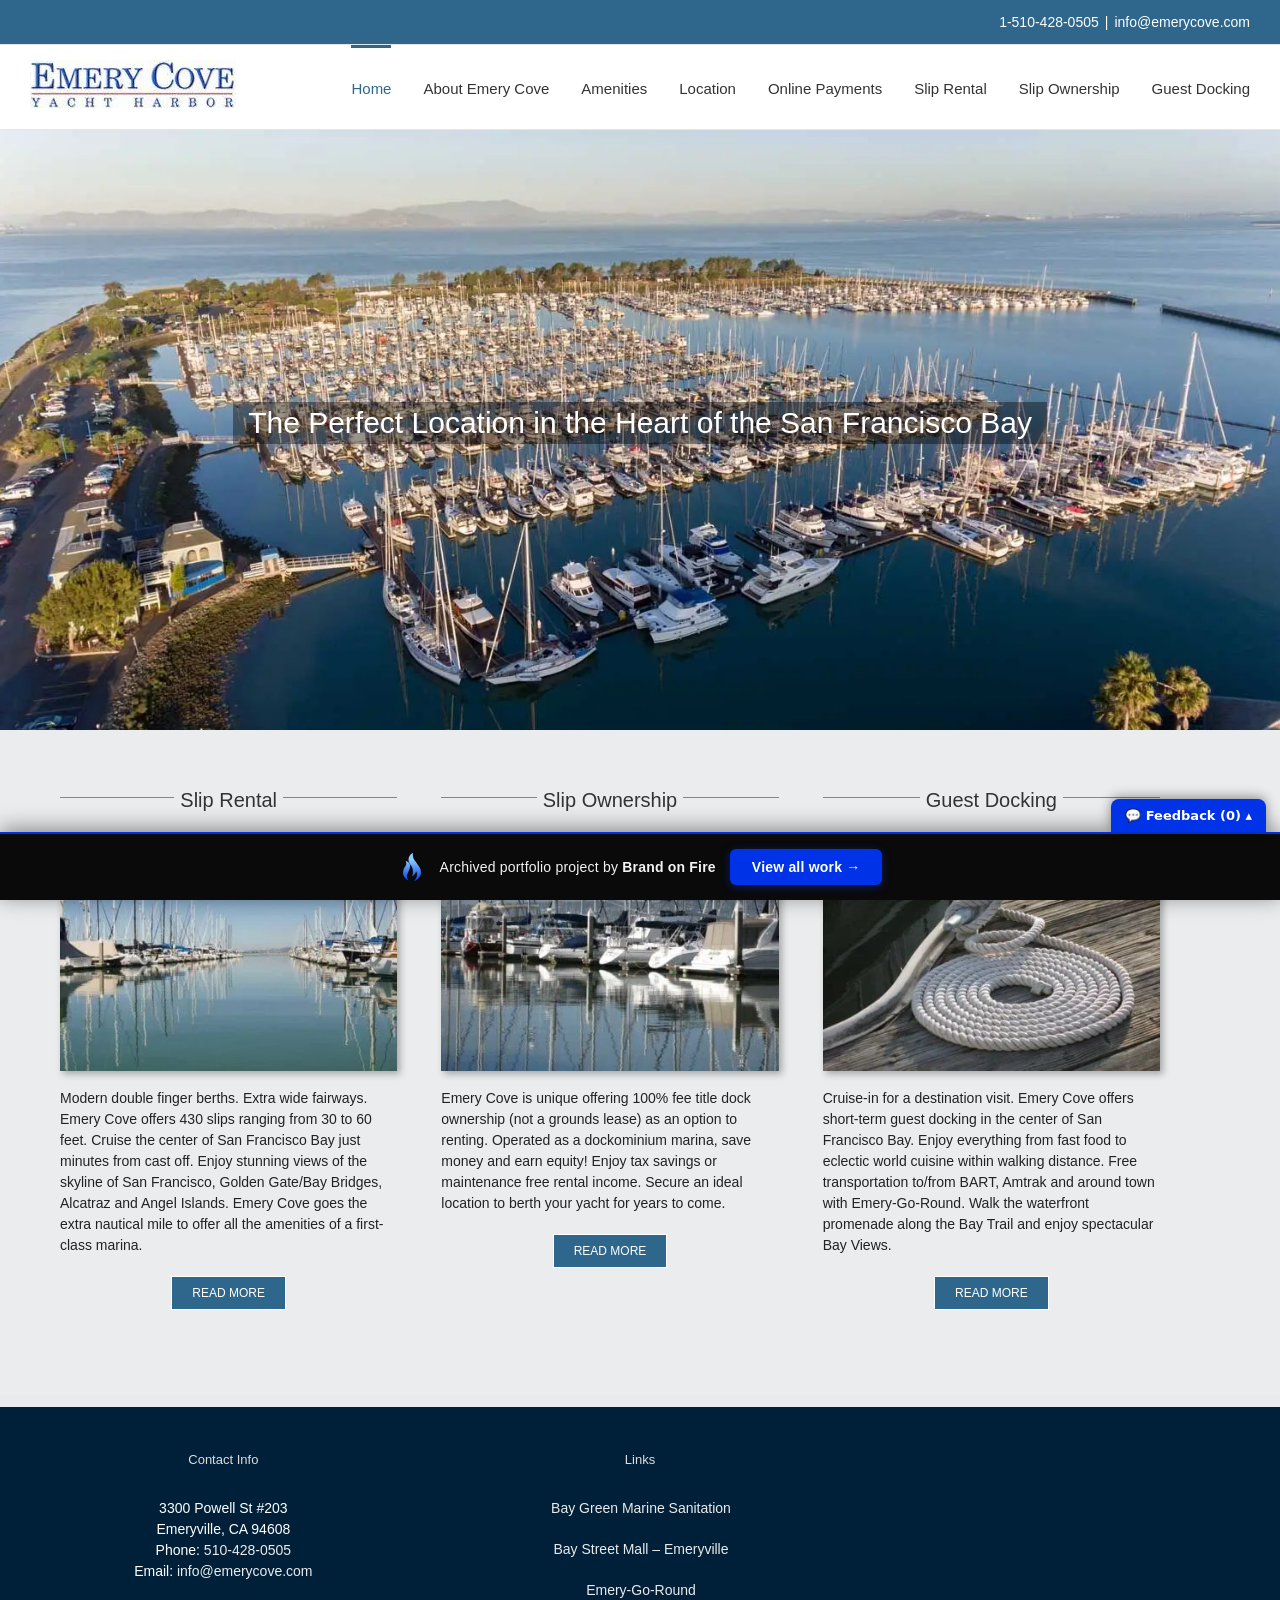
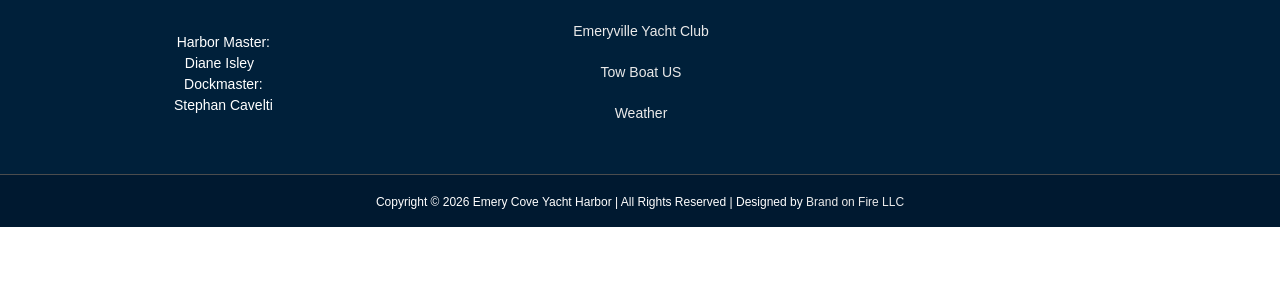
==== index.html @ 163e8475 "Add feedback comment widget to portfolio bar" ====
<!doctype html><html class="avada-html-layout-wide avada-html-header-position-top avada-is-100-percent-template ua-headlesschrome ua-headlesschrome-149 ua-headlesschrome-149-0 ua-headlesschrome-149-0-7827 ua-headlesschrome-149-0-7827-55 ua-safari ua-safari-537 ua-safari-537-36 ua-desktop ua-desktop-macintosh ua-mac_os_x ua-mac_os_x-10 ua-mac_os_x-10-15 ua-mac_os_x-10-15-7 ua-webkit ua-webkit-537 ua-webkit-537-36 js touchevents no-applicationcache audio audio-ogg audio-mp3 audio-opus audio-wav audio-m4a canvas canvastext hashchange geolocation history inputtypes-search inputtypes-tel inputtypes-url inputtypes-email no-inputtypes-datetime inputtypes-date inputtypes-month inputtypes-week inputtypes-time inputtypes-datetime-local inputtypes-number inputtypes-range inputtypes-color postmessage postmessage-structuredclones video no-video-ogg video-h264 no-video-h265 video-webm video-vp9 video-hls no-video-av1 webgl websockets cssanimations backgroundsize borderimage borderradius boxshadow flexbox fontface generatedcontent cssgradients hsla multiplebgs opacity cssreflections rgba textshadow csstransforms supports csstransforms3d csstransitions localstorage sessionstorage no-websqldatabase svgclippaths inlinesvg smil webworkers" lang="en-US" prefix="og: http://ogp.me/ns# fb: http://ogp.me/ns/fb#" data-useragent="Mozilla/5.0 (Macintosh; Intel Mac OS X 10_15_7) AppleWebKit/537.36 (KHTML, like Gecko) HeadlessChrome/149.0.7827.55 Safari/537.36" data-bofp="0"><head><meta http-equiv="X-UA-Compatible" content="IE=edge"><meta http-equiv="Content-Type" content="text/html; charset=utf-8"><meta name="viewport" content="width=device-width, initial-scale=1"><meta name="robots" content="index, follow, max-image-preview:large, max-snippet:-1, max-video-preview:-1"><title>Home - Emery Cove Yacht Harbor</title><link rel="canonical" href="/"><meta property="og:locale" content="en_US"><meta property="og:type" content="website"><meta property="og:title" content="Home - Emery Cove Yacht Harbor"><meta property="og:url" content="/"><meta property="og:site_name" content="Emery Cove Yacht Harbor"><meta property="article:modified_time" content="2018-06-12T21:27:52+00:00"><meta name="twitter:card" content="summary_large_image"><link rel="alternate" type="application/rss+xml" title="Emery Cove Yacht Harbor » Feed" href="/feed/"><link rel="icon" href="/wp-content/uploads/favicon.png" type="image/png"><meta name="description" content="Slip Rental  
Modern double finger berths. Extra wide fairways. Emery Cove offers 430 slips ranging from 30 to 60 feet. Cruise the center of San Francisco Bay just minutes from cast off. Enjoy stunning views of the skyline of San Francisco, Golden Gate/Bay Bridges, Alcatraz and Angel Islands. Emery Cove goes the extra"><meta property="og:locale" content="en_US"><meta property="og:type" content="website"><meta property="og:site_name" content="Emery Cove Yacht Harbor"><meta property="og:title" content="Home - Emery Cove Yacht Harbor"><meta property="og:description" content="Slip Rental  
Modern double finger berths. Extra wide fairways. Emery Cove offers 430 slips ranging from 30 to 60 feet. Cruise the center of San Francisco Bay just minutes from cast off. Enjoy stunning views of the skyline of San Francisco, Golden Gate/Bay Bridges, Alcatraz and Angel Islands. Emery Cove goes the extra"><meta property="og:url" content="/"><meta property="og:image" content="_a/8e4e6307a915.webp"><meta property="og:image:width" content="206"><meta property="og:image:height" content="50"><meta property="og:image:type" content="image/jpeg"><link rel="https://api.w.org/" href="/wp-json/"><link rel="alternate" title="JSON" type="application/json" href="/wp-json/wp/v2/pages/20"><meta name="generator" content="Powered by Slider Revolution 6.7.41 - responsive, Mobile-Friendly Slider Plugin for WordPress with comfortable drag and drop interface."><meta name="generator" content="WP Rocket 3.20.2" data-wpr-features="wpr_minify_js wpr_preconnect_external_domains wpr_oci wpr_minify_css wpr_preload_links wpr_desktop"><link rel="stylesheet" href="style.css"><style>[data-bofp="0"]{background-color:rgb(255, 255, 255)!important}[data-bofp="1"]{background-color:rgb(255, 255, 255)!important;color:rgb(34, 34, 34)!important}[data-bofp="2"]{background-color:rgb(235, 236, 237)!important;color:rgb(34, 34, 34)!important}[data-bofp="3"]{background-color:rgb(255, 255, 255)!important;color:rgb(34, 34, 34)!important}[data-bofp="4"]{background-color:rgb(235, 236, 237)!important;color:rgb(34, 34, 34)!important}[data-bofp="5"]{background-color:rgba(255, 255, 255, 0)!important;color:rgb(34, 34, 34)!important}[data-bofp="6"]{background-color:rgb(0, 32, 58)!important;color:rgb(255, 255, 255)!important}</style><meta name="robots" content="noindex, nofollow"><style id="bof-noform">form,form *,fieldset,fieldset *,input,textarea,select,label.fusion-form-label,.wpcf7,.wpcf7 *,.fusion-form,.fusion-form *,.fusion-contact-form,.fusion-contact-form *,.elementor-form,.elementor-form *,.gform_wrapper,.gform_wrapper *,[class*="contact-form"],[class*="contact-form"] *,[id*="contact-form"],[id*="contact-form"] *{pointer-events:none!important;cursor:default!important;-webkit-user-select:none!important;user-select:none!important}</style></head><body data-rsssl="1" class="home wp-singular page-template page-template-100-width page-template-100-width-php page page-id-20 wp-theme-Avada wp-child-theme-Avada-Child-Theme fusion-image-hovers fusion-pagination-sizing fusion-button_type-flat fusion-button_span-no fusion-button_gradient-linear avada-image-rollover-circle-yes avada-image-rollover-yes avada-image-rollover-direction-left fusion-body ltr no-tablet-sticky-header no-mobile-sticky-header no-mobile-slidingbar no-mobile-totop avada-has-rev-slider-styles fusion-disable-outline fusion-sub-menu-fade mobile-logo-pos-left layout-wide-mode avada-has-boxed-modal-shadow-none layout-scroll-offset-full avada-has-zero-margin-offset-top fusion-top-header menu-text-align-center mobile-menu-design-modern fusion-show-pagination-text fusion-header-layout-v3 avada-responsive avada-footer-fx-none avada-menu-highlight-style-bar fusion-search-form-classic fusion-main-menu-search-overlay fusion-avatar-square avada-sticky-shrinkage avada-dropdown-styles avada-blog-layout-large avada-blog-archive-layout-large avada-header-shadow-no avada-menu-icon-position-left avada-has-megamenu-shadow avada-has-mainmenu-dropdown-divider avada-has-header-100-width avada-has-100-footer avada-has-breadcrumb-mobile-hidden avada-has-titlebar-hide avada-has-pagination-padding avada-flyout-menu-direction-fade avada-ec-views-v1 do-animate" data-awb-post-id="20" style="--viewportWidth: 1366;" data-bofp="1"><a class="skip-link screen-reader-text" href="#content">Skip to content</a><div id="boxed-wrapper"><div id="wrapper" class="fusion-wrapper" data-bofp="2"><div id="home" style="position:relative;top:-1px;"></div><header class="fusion-header-wrapper"><div class="fusion-header-v3 fusion-logo-alignment fusion-logo-left fusion-sticky-menu- fusion-sticky-logo- fusion-mobile-logo-  fusion-mobile-menu-design-modern"><div class="fusion-secondary-header"><div class="fusion-row"><div class="fusion-alignright"><div class="fusion-contact-info"><span class="fusion-contact-info-phone-number"><a href="tel:1-510-428-0505">1-510-428-0505</a></span><span class="fusion-header-separator">|</span><span class="fusion-contact-info-email-address"><a href="mailto:info@emerycove.com">info@emerycove.com</a></span></div>			</div></div></div><div class="fusion-header-sticky-height"></div><div class="fusion-header" data-bofp="3"><div class="fusion-row"><div class="fusion-logo" data-margin-top="15px" data-margin-bottom="15px" data-margin-left="0px" data-margin-right="0px"><a class="fusion-logo-link" href="index.html"><img src="_a/8e4e6307a915.webp" width="206" height="50" alt="Emery Cove Yacht Harbor Logo" data-retina_logo_url="" class="fusion-standard-logo"></a></div>		<nav class="fusion-main-menu" aria-label="Main Menu"><div class="fusion-overlay-search">		<form role="search" class="searchform fusion-search-form  fusion-search-form-classic" method="get" action="/"><div class="fusion-search-form-content"><div class="fusion-search-field search-field"><label><span class="screen-reader-text">Search for:</span><input type="search" value="" name="s" class="s" placeholder="Search..." required="" aria-required="true" aria-label="Search..."></label></div><div class="fusion-search-button search-button"><input type="submit" class="fusion-search-submit searchsubmit" aria-label="Search" value=""></div></div></form><div class="fusion-search-spacer"></div><a href="#" role="button" aria-label="Close Search" class="fusion-close-search"></a></div><ul id="menu-main-menu" class="fusion-menu"><li id="menu-item-32" class="menu-item menu-item-type-post_type menu-item-object-page menu-item-home current-menu-item page_item page-item-20 current_page_item menu-item-32" data-item-id="32"><a href="index.html" class="fusion-bar-highlight"><span class="menu-text">Home</span></a></li><li id="menu-item-44" class="menu-item menu-item-type-post_type menu-item-object-page menu-item-44" data-item-id="44"><a href="about-emery-cove/index.html" class="fusion-bar-highlight"><span class="menu-text">About Emery Cove</span></a></li><li id="menu-item-53" class="menu-item menu-item-type-post_type menu-item-object-page menu-item-53" data-item-id="53"><a href="amenities/index.html" class="fusion-bar-highlight"><span class="menu-text">Amenities</span></a></li><li id="menu-item-68" class="menu-item menu-item-type-post_type menu-item-object-page menu-item-68" data-item-id="68"><a href="location/index.html" class="fusion-bar-highlight"><span class="menu-text">Location</span></a></li><li id="menu-item-71" class="menu-item menu-item-type-post_type menu-item-object-page menu-item-71" data-item-id="71"><a href="online-payments/index.html" class="fusion-bar-highlight"><span class="menu-text">Online Payments</span></a></li><li id="menu-item-77" class="menu-item menu-item-type-post_type menu-item-object-page menu-item-77" data-item-id="77"><a href="slip-rental/index.html" class="fusion-bar-highlight"><span class="menu-text">Slip Rental</span></a></li><li id="menu-item-132" class="menu-item menu-item-type-post_type menu-item-object-page menu-item-132" data-item-id="132"><a href="slip-ownership/index.html" class="fusion-bar-highlight"><span class="menu-text">Slip Ownership</span></a></li><li id="menu-item-131" class="menu-item menu-item-type-post_type menu-item-object-page menu-item-131" data-item-id="131"><a href="guest-docking/index.html" class="fusion-bar-highlight"><span class="menu-text">Guest Docking</span></a></li></ul></nav>	<div class="fusion-mobile-menu-icons"><a href="#" class="fusion-icon awb-icon-bars" aria-label="Toggle mobile menu" aria-expanded="false" aria-controls="mobile-menu-main-menu"></a></div><nav class="fusion-mobile-nav-holder fusion-mobile-menu-text-align-center" aria-label="Main Menu Mobile"><ul id="mobile-menu-main-menu" class="fusion-menu"><li id="mobile-menu-item-32" class="fusion-mobile-nav-item fusion-mobile-current-nav-item" data-item-id="32" style=""><a href="index.html" class="fusion-bar-highlight"><span class="menu-text">Home</span></a></li><li id="mobile-menu-item-44" class="fusion-mobile-nav-item" data-item-id="44" style=""><a href="about-emery-cove/index.html" class="fusion-bar-highlight"><span class="menu-text">About Emery Cove</span></a></li><li id="mobile-menu-item-53" class="fusion-mobile-nav-item" data-item-id="53" style=""><a href="amenities/index.html" class="fusion-bar-highlight"><span class="menu-text">Amenities</span></a></li><li id="mobile-menu-item-68" class="fusion-mobile-nav-item" data-item-id="68" style=""><a href="location/index.html" class="fusion-bar-highlight"><span class="menu-text">Location</span></a></li><li id="mobile-menu-item-71" class="fusion-mobile-nav-item" data-item-id="71" style=""><a href="online-payments/index.html" class="fusion-bar-highlight"><span class="menu-text">Online Payments</span></a></li><li id="mobile-menu-item-77" class="fusion-mobile-nav-item" data-item-id="77" style=""><a href="slip-rental/index.html" class="fusion-bar-highlight"><span class="menu-text">Slip Rental</span></a></li><li id="mobile-menu-item-132" class="fusion-mobile-nav-item" data-item-id="132" style=""><a href="slip-ownership/index.html" class="fusion-bar-highlight"><span class="menu-text">Slip Ownership</span></a></li><li id="mobile-menu-item-131" class="fusion-mobile-nav-item" data-item-id="131" style=""><a href="guest-docking/index.html" class="fusion-bar-highlight"><span class="menu-text">Guest Docking</span></a></li></ul></nav></div></div></div><div class="fusion-clearfix"></div></header><div id="sliders-container" class="fusion-slider-visibility"><div id="fusion-slider-2" data-id="2" class="fusion-slider-container fusion-slider-20 full-width-slider-container" style="height: 600px; max-width: 100%; max-height: 600px;"><div class="tfs-slider flexslider main-flex full-width-slider" style="max-width: 100%; --typography_sensitivity: 1; height: 600px;" data-slider_width="100%" data-slider_height="600px" data-full_screen="0" data-parallax="0" data-nav_arrows="1" data-nav_box_width="35px" data-nav_box_height="35px" data-nav_arrow_size="20px" data-pagination_circles="0" data-autoplay="0" data-loop="0" data-animation="fade" data-slideshow_speed="7000" data-animation_speed="600" data-typo_sensitivity="1" data-typo_factor="1.5" data-orderby="date" data-order="DESC" data-slider_indicator="" data-slider_indicator_color="#ffffff"><ul class="slides" style="max-width:100%;"><li class="slide-id-24 flex-active-slide" data-mute="yes" data-loop="yes" data-autoplay="yes" style="width: 100%; float: left; margin-right: -100%; position: relative; opacity: 1; display: block; z-index: 2;"><div class="slide-content-container slide-content-center" style=""><div class="slide-content" style="margin-top: 0px; opacity: 1;"><div class="heading with-bg"><div class="fusion-title-sc-wrapper" style="background-color: rgba(0,0,0,0.4);"><div class="fusion-title title fusion-title-1 fusion-sep-none fusion-title-center fusion-title-text fusion-title-size-three" style="--awb-margin-bottom:0px;--awb-margin-top-small:0px;--awb-margin-right-small:0px;--awb-margin-bottom-small:20px;--awb-margin-left-small:0px;--awb-font-size:30px;"><h3 class="fusion-title-heading title-heading-center fusion-responsive-typography-calculated" style="margin: 0px; font-size: 1em; line-height: 1.2; --fontSize: 30; --typography_sensitivity: 1;" data-fontsize="30" data-lineheight="36px">The Perfect Location in the Heart of the San Francisco Bay</h3></div>									</div></div><div class="buttons"></div></div></div><div class="background background-image" style="background-image: url(_a/da6d04f75014.webp);max-width:100%;height:600px;filter: progid:DXImageTransform.Microsoft.AlphaImageLoader(src='_a/da6d04f75014.webp', sizingMethod='scale');" data-imgwidth="1500"></div></li></ul><ul class="flex-direction-nav"><li class="flex-nav-prev"><a class="flex-prev flex-disabled" href="#" tabindex="-1"></a></li><li class="flex-nav-next"><a class="flex-next flex-disabled" href="#" tabindex="-1"></a></li></ul></div></div></div><main id="main" class="clearfix width-100" data-bofp="4"><div class="fusion-row" style="max-width:100%;"><section id="content" class="full-width"><div id="post-20" class="post-20 page type-page status-publish hentry"><span class="entry-title rich-snippet-hidden">Home</span><span class="vcard rich-snippet-hidden"><span class="fn"><a href="index.html" rel="author">brandonfire</a></span></span><span class="updated rich-snippet-hidden">2018-06-12T21:27:52+00:00</span>						<div class="post-content"><div class="fusion-fullwidth fullwidth-box fusion-builder-row-1 nonhundred-percent-fullwidth non-hundred-percent-height-scrolling" style="--awb-border-radius-top-left:0px;--awb-border-radius-top-right:0px;--awb-border-radius-bottom-right:0px;--awb-border-radius-bottom-left:0px;--awb-flex-wrap:wrap;" data-bofp="5"><div class="fusion-builder-row fusion-row"><div class="fusion-layout-column fusion_builder_column fusion-builder-column-0 fusion_builder_column_1_3 1_3 fusion-one-third fusion-column-first" style="--awb-padding-bottom:25px;--awb-bg-size:cover;width:33.333333333333%;width:calc(33.333333333333% - ( ( 4% + 4% ) * 0.33333333333333 ) );margin-right: 4%;"><div class="fusion-column-wrapper fusion-flex-column-wrapper-legacy"><div class="fusion-title title fusion-title-2 fusion-title-center fusion-title-text fusion-title-size-two" style="--awb-margin-top-small:0px;--awb-margin-right-small:0px;--awb-margin-bottom-small:20px;--awb-margin-left-small:0px;--awb-sep-color:#878585;"><div class="title-sep-container title-sep-container-left"><div class="title-sep sep-single sep-solid" style="border-color:#878585;"></div></div><span class="awb-title-spacer"></span><h2 class="fusion-title-heading title-heading-center fusion-responsive-typography-calculated" style="margin: 0px; --fontSize: 20; line-height: 1.5; --minFontSize: 20;" data-fontsize="20" data-lineheight="30px"><a href="slip-rental/index.html">Slip Rental</a></h2><span class="awb-title-spacer"></span><div class="title-sep-container title-sep-container-right"><div class="title-sep sep-single sep-solid" style="border-color:#878585;"></div></div></div><div class="fusion-image-element in-legacy-container" style="--awb-caption-title-font-family:var(--h2_typography-font-family);--awb-caption-title-font-weight:var(--h2_typography-font-weight);--awb-caption-title-font-style:var(--h2_typography-font-style);--awb-caption-title-size:var(--h2_typography-font-size);--awb-caption-title-transform:var(--h2_typography-text-transform);--awb-caption-title-line-height:var(--h2_typography-line-height);--awb-caption-title-letter-spacing:var(--h2_typography-letter-spacing);"><span class=" fusion-imageframe imageframe-dropshadow imageframe-1 hover-type-none" style="-webkit-box-shadow: 3px 3px 7px rgba(0,0,0,0.3);box-shadow: 3px 3px 7px rgba(0,0,0,0.3);"><a class="fusion-no-lightbox" href="slip-rental/index.html" target="_self" aria-label="slip-rental"><img fetchpriority="high" decoding="async" width="750" height="500" alt="Perspective view of the Slip Rental" src="_a/ad82b954185b.webp" class="img-responsive wp-image-152"></a></span></div><div class="fusion-sep-clear"></div><div class="fusion-separator fusion-full-width-sep" style="margin-left: auto;margin-right: auto;margin-top:15px;width:100%;"></div><div class="fusion-sep-clear"></div><div class="fusion-text fusion-text-1"><p>Modern double finger berths. Extra wide fairways. Emery Cove offers 430 slips ranging from 30 to 60 feet. Cruise the center of San Francisco Bay just minutes from cast off. Enjoy stunning views of the skyline of San Francisco, Golden Gate/Bay Bridges, Alcatraz and Angel Islands. Emery Cove goes the extra nautical mile to offer all the amenities of a first-class marina.</p></div><div class="fusion-button-wrapper fusion-aligncenter"><a class="fusion-button button-flat button-small button-default fusion-button-default button-1 fusion-button-default-span fusion-button-default-type" style="--button-border-radius-top-left:0px;--button-border-radius-top-right:0px;--button-border-radius-bottom-right:0px;--button-border-radius-bottom-left:0px;" target="_self" href="slip-rental/index.html"><span class="fusion-button-text awb-button__text awb-button__text--default">Read More</span></a></div><div class="fusion-clearfix"></div></div></div><div class="fusion-layout-column fusion_builder_column fusion-builder-column-1 fusion_builder_column_1_3 1_3 fusion-one-third" style="--awb-padding-bottom:25px;--awb-bg-size:cover;width:33.333333333333%;width:calc(33.333333333333% - ( ( 4% + 4% ) * 0.33333333333333 ) );margin-right: 4%;"><div class="fusion-column-wrapper fusion-flex-column-wrapper-legacy"><div class="fusion-title title fusion-title-3 fusion-title-center fusion-title-text fusion-title-size-two" style="--awb-margin-top-small:0px;--awb-margin-right-small:0px;--awb-margin-bottom-small:20px;--awb-margin-left-small:0px;--awb-sep-color:#878585;"><div class="title-sep-container title-sep-container-left"><div class="title-sep sep-single sep-solid" style="border-color:#878585;"></div></div><span class="awb-title-spacer"></span><h2 class="fusion-title-heading title-heading-center fusion-responsive-typography-calculated" style="margin: 0px; --fontSize: 20; line-height: 1.5; --minFontSize: 20;" data-fontsize="20" data-lineheight="30px">Slip&nbsp;Ownership</h2><span class="awb-title-spacer"></span><div class="title-sep-container title-sep-container-right"><div class="title-sep sep-single sep-solid" style="border-color:#878585;"></div></div></div><div class="fusion-image-element in-legacy-container" style="--awb-caption-title-font-family:var(--h2_typography-font-family);--awb-caption-title-font-weight:var(--h2_typography-font-weight);--awb-caption-title-font-style:var(--h2_typography-font-style);--awb-caption-title-size:var(--h2_typography-font-size);--awb-caption-title-transform:var(--h2_typography-text-transform);--awb-caption-title-line-height:var(--h2_typography-line-height);--awb-caption-title-letter-spacing:var(--h2_typography-letter-spacing);"><span class=" fusion-imageframe imageframe-dropshadow imageframe-2 hover-type-none" style="-webkit-box-shadow: 3px 3px 7px rgba(0,0,0,0.3);box-shadow: 3px 3px 7px rgba(0,0,0,0.3);"><a class="fusion-no-lightbox" href="slip-ownership/index.html" target="_self" aria-label="slip-ownership"><img decoding="async" width="750" height="500" alt="Yacht Docking" src="_a/1fe8c4d1b78f.webp" class="img-responsive wp-image-161"></a></span></div><div class="fusion-sep-clear"></div><div class="fusion-separator fusion-full-width-sep" style="margin-left: auto;margin-right: auto;margin-top:15px;width:100%;"></div><div class="fusion-sep-clear"></div><div class="fusion-text fusion-text-2"><p>Emery Cove is unique offering 100% fee title dock ownership (not a grounds lease) as an option to renting. Operated as a dockominium marina, save money and earn equity! Enjoy tax savings or maintenance free rental income. Secure an ideal location to berth your yacht for years to come.</p></div><div class="fusion-button-wrapper fusion-aligncenter"><a class="fusion-button button-flat button-small button-default fusion-button-default button-2 fusion-button-default-span fusion-button-default-type" style="--button-border-radius-top-left:0px;--button-border-radius-top-right:0px;--button-border-radius-bottom-right:0px;--button-border-radius-bottom-left:0px;" target="_self" href="slip-ownership/index.html"><span class="fusion-button-text awb-button__text awb-button__text--default">Read More</span></a></div><div class="fusion-clearfix"></div></div></div><div class="fusion-layout-column fusion_builder_column fusion-builder-column-2 fusion_builder_column_1_3 1_3 fusion-one-third fusion-column-last" style="--awb-padding-bottom:25px;--awb-bg-size:cover;width:33.333333333333%;width:calc(33.333333333333% - ( ( 4% + 4% ) * 0.33333333333333 ) );"><div class="fusion-column-wrapper fusion-flex-column-wrapper-legacy"><div class="fusion-title title fusion-title-4 fusion-title-center fusion-title-text fusion-title-size-two" style="--awb-margin-top-small:0px;--awb-margin-right-small:0px;--awb-margin-bottom-small:20px;--awb-margin-left-small:0px;--awb-sep-color:#878585;"><div class="title-sep-container title-sep-container-left"><div class="title-sep sep-single sep-solid" style="border-color:#878585;"></div></div><span class="awb-title-spacer"></span><h2 class="fusion-title-heading title-heading-center fusion-responsive-typography-calculated" style="margin: 0px; --fontSize: 20; line-height: 1.5; --minFontSize: 20;" data-fontsize="20" data-lineheight="30px">Guest Docking</h2><span class="awb-title-spacer"></span><div class="title-sep-container title-sep-container-right"><div class="title-sep sep-single sep-solid" style="border-color:#878585;"></div></div></div><div class="fusion-image-element in-legacy-container" style="--awb-caption-title-font-family:var(--h2_typography-font-family);--awb-caption-title-font-weight:var(--h2_typography-font-weight);--awb-caption-title-font-style:var(--h2_typography-font-style);--awb-caption-title-size:var(--h2_typography-font-size);--awb-caption-title-transform:var(--h2_typography-text-transform);--awb-caption-title-line-height:var(--h2_typography-line-height);--awb-caption-title-letter-spacing:var(--h2_typography-letter-spacing);"><span class=" fusion-imageframe imageframe-dropshadow imageframe-3 hover-type-none" style="-webkit-box-shadow: 3px 3px 7px rgba(0,0,0,0.3);box-shadow: 3px 3px 7px rgba(0,0,0,0.3);"><a class="fusion-no-lightbox" href="guest-docking/index.html" target="_self" aria-label="guest-docking"><img decoding="async" width="750" height="500" alt="Rope for Guest Docking" src="_a/7c515e1c6371.webp" class="img-responsive wp-image-156"></a></span></div><div class="fusion-sep-clear"></div><div class="fusion-separator fusion-full-width-sep" style="margin-left: auto;margin-right: auto;margin-top:15px;width:100%;"></div><div class="fusion-sep-clear"></div><div class="fusion-text fusion-text-3"><p>Cruise-in for a destination visit. Emery Cove offers short-term guest docking in the center of San Francisco Bay. Enjoy everything from fast food to eclectic world cuisine within walking distance. Free transportation to/from BART, Amtrak and around town with Emery-Go-Round. Walk the waterfront promenade along the Bay Trail and enjoy spectacular Bay Views.</p></div><div class="fusion-button-wrapper fusion-aligncenter"><a class="fusion-button button-flat button-small button-default fusion-button-default button-3 fusion-button-default-span fusion-button-default-type" style="--button-border-radius-top-left:0px;--button-border-radius-top-right:0px;--button-border-radius-bottom-right:0px;--button-border-radius-bottom-left:0px;" target="_self" href="guest-docking/index.html"><span class="fusion-button-text awb-button__text awb-button__text--default">Read More</span></a></div><div class="fusion-clearfix"></div></div></div></div></div></div></div></section></div></main><div class="fusion-footer"><footer class="fusion-footer-widget-area fusion-widget-area fusion-footer-widget-area-center" data-bofp="6"><div class="fusion-row"><div class="fusion-columns fusion-columns-3 fusion-widget-area"><div class="fusion-column col-lg-4 col-md-4 col-sm-4"><section id="contact_info-widget-2" class="fusion-footer-widget-column widget contact_info"><h4 class="widget-title fusion-responsive-typography-calculated" data-fontsize="13" style="--fontSize: 13; line-height: 1.5; --minFontSize: 13;" data-lineheight="19.5px">Contact Info</h4><div class="contact-info-container"><p class="address">3300 Powell St #203 <br>Emeryville, CA  94608</p><p class="phone">Phone: <a href="tel:510-428-0505">510-428-0505</a></p><p class="email">Email: <a href="mailto:info@emerycove.com">info@emerycove.com</a></p></div><div style="clear:both;"></div></section><section id="custom_html-3" class="widget_text fusion-footer-widget-column widget widget_custom_html" style="border-style: solid;border-color:transparent;border-width:0px;"><div class="textwidget custom-html-widget">Harbor Master:  <br>Diane Isley
&nbsp;
<br>Dockmaster:  <br>Stephan Cavelti</div><div style="clear:both;"></div></section>																					</div><div class="fusion-column col-lg-4 col-md-4 col-sm-4"><section id="nav_menu-2" class="fusion-footer-widget-column widget widget_nav_menu"><h4 class="widget-title fusion-responsive-typography-calculated" data-fontsize="13" style="--fontSize: 13; line-height: 1.5; --minFontSize: 13;" data-lineheight="19.5px">Links</h4><div class="menu-links-container"><ul id="menu-links" class="menu"><li id="menu-item-201" class="menu-item menu-item-type-custom menu-item-object-custom menu-item-201"><a>Bay Green Marine Sanitation</a></li><li id="menu-item-202" class="menu-item menu-item-type-custom menu-item-object-custom menu-item-202"><a>Bay Street Mall – Emeryville</a></li><li id="menu-item-203" class="menu-item menu-item-type-custom menu-item-object-custom menu-item-203"><a>Emery-Go-Round</a></li><li id="menu-item-204" class="menu-item menu-item-type-custom menu-item-object-custom menu-item-204"><a>Emeryville Yacht Club</a></li><li id="menu-item-205" class="menu-item menu-item-type-custom menu-item-object-custom menu-item-205"><a>Tow Boat US</a></li><li id="menu-item-232" class="menu-item menu-item-type-custom menu-item-object-custom menu-item-232"><a>Weather</a></li></ul></div><div style="clear:both;"></div></section>																					</div><div class="fusion-column fusion-column-last col-lg-4 col-md-4 col-sm-4"><section id="custom_html-2" class="widget_text fusion-footer-widget-column widget widget_custom_html"><div class="textwidget custom-html-widget"></div><div style="clear:both;"></div></section>																					</div><div class="fusion-clearfix"></div></div></div></footer><footer id="footer" class="fusion-footer-copyright-area fusion-footer-copyright-center"><div class="fusion-row"><div class="fusion-copyright-content"><div class="fusion-copyright-notice" style="padding-bottom: 0px;"><div>
		Copyright © 2026 Emery Cove Yacht Harbor | All Rights Reserved | Designed by <a href="https://brandonfire.com" target="_blank">Brand on Fire LLC</a>	</div></div><div class="fusion-social-links-footer" style="display: none;"></div></div></div></footer></div></div></div><a class="fusion-one-page-text-link fusion-page-load-link" tabindex="-1" href="#" aria-hidden="true">Page load link</a><div class="avada-footer-scripts"></div><section class="to-top-container to-top-right" aria-labelledby="awb-to-top-label"><a href="#" id="toTop" class="fusion-top-top-link"><span id="awb-to-top-label" class="screen-reader-text">Go to Top</span></a></section><!-- bof-portfolio-bar --><a href="https://brandonfire.com/portfolio/" id="bof-portfolio-bar" rel="noopener" style="position:fixed;left:0;right:0;bottom:0;z-index:2147483647;display:flex;align-items:center;justify-content:center;gap:14px;flex-wrap:wrap;background:#0a0a0a;color:#ffffff !important;font-family:Inter,-apple-system,BlinkMacSystemFont,'Segoe UI',Roboto,Helvetica,Arial,sans-serif;font-size:14px;font-weight:500;line-height:1;letter-spacing:.2px;padding:15px 18px;text-decoration:none !important;box-shadow:0 -3px 22px rgba(0,0,0,.45);border-top:2px solid #0033e7;box-sizing:border-box;"><img src="[data-uri]" alt="" width="28" height="28" style="display:block;flex:0 0 auto;width:28px;height:28px;"><span style="opacity:.95;color:#fff;">Archived portfolio project by <strong style="font-weight:700;color:#fff;">Brand&nbsp;on&nbsp;Fire</strong></span><span style="background:#0033e7;color:#fff;padding:11px 22px;border-radius:6px;font-weight:700;font-size:14px;white-space:nowrap;box-shadow:0 2px 10px rgba(0,51,231,.4);">View&nbsp;all&nbsp;work&nbsp;&rarr;</span></a><script>(function(){function p(){var b=document.getElementById("bof-portfolio-bar");if(b&&document.body)document.body.style.setProperty("padding-bottom",b.offsetHeight+"px","important");}if(document.readyState!=="loading")p();else document.addEventListener("DOMContentLoaded",p);window.addEventListener("resize",p);})();</script><script>/* Brand on Fire portfolio feedback collector. All portfolio sites are one origin
   (brand-on-fire.github.io) so localStorage is SHARED — comments accumulate in one place across every
   site. "Export all" copies them to the clipboard to paste back to Claude. Zero backend. */
(function () {
  var K = 'bof_feedback', D = document;
  function L() { try { return JSON.parse(localStorage.getItem(K)) || []; } catch (e) { return []; } }
  function SV(a) { try { localStorage.setItem(K, JSON.stringify(a)); } catch (e) {} }
  function slug() { var p = location.pathname.split('/').filter(Boolean); return p[0] || '(root)'; }
  function barH() { var b = D.getElementById('bof-portfolio-bar'); return b ? b.offsetHeight : 0; }
  if (D.getElementById('bof-fb-tog')) return;               // already injected
  var open = localStorage.getItem('bof_fb_open') === '1';

  var tog = D.createElement('div'); tog.id = 'bof-fb-tog';
  tog.style.cssText = 'position:fixed;right:14px;z-index:2147483647;background:#0033e7;color:#fff;font:600 13px Inter,system-ui,Arial,sans-serif;padding:9px 14px;border-radius:8px 8px 0 0;cursor:pointer;box-shadow:0 -2px 12px rgba(0,0,0,.4)';

  var pan = D.createElement('div'); pan.id = 'bof-fb-pan';
  pan.style.cssText = 'position:fixed;left:0;right:0;z-index:2147483647;background:#0a0a0a;border-top:2px solid #0033e7;box-sizing:border-box;height:150px;display:none;padding:10px 12px;font-family:Inter,system-ui,Arial,sans-serif';

  var ta = D.createElement('textarea');
  ta.placeholder = 'Your feedback for this page…';
  ta.style.cssText = 'width:100%;height:88px;background:#16181d;color:#fff;border:1px solid #2a2d35;border-radius:6px;padding:8px;font:13px/1.45 inherit;resize:none;box-sizing:border-box';
  ta.value = localStorage.getItem('bof_fb_draft') || '';
  ta.oninput = function () { localStorage.setItem('bof_fb_draft', ta.value); };

  var row = D.createElement('div'); row.style.cssText = 'display:flex;gap:8px;align-items:center;margin-top:8px';
  function btn(t, css) { var b = D.createElement('button'); b.textContent = t; b.style.cssText = 'border:0;border-radius:6px;padding:8px 14px;font:600 13px inherit;cursor:pointer;' + css; return b; }
  var saveB = btn('Save comment', 'background:#0033e7;color:#fff');
  var expB = btn('Export all', 'background:#16181d;color:#8bccff;border:1px solid #2a2d35');
  var clrB = btn('Clear', 'background:transparent;color:#777');
  var st = D.createElement('span'); st.style.cssText = 'color:#9aa3b2;font:12px Inter,system-ui,Arial,sans-serif;margin-left:auto';
  row.appendChild(saveB); row.appendChild(expB); row.appendChild(clrB); row.appendChild(st);
  pan.appendChild(ta); pan.appendChild(row); D.body.appendChild(pan); D.body.appendChild(tog);

  function refresh() {
    var h = barH(), n = L().length;
    pan.style.bottom = h + 'px'; pan.style.display = open ? 'block' : 'none';
    tog.style.bottom = (open ? 150 + h : h) + 'px';
    tog.textContent = '💬 Feedback (' + n + ') ' + (open ? '▾' : '▴');
    st.textContent = n + ' saved · ' + slug();
  }
  tog.onclick = function () { open = !open; localStorage.setItem('bof_fb_open', open ? '1' : '0'); refresh(); if (open) ta.focus(); };
  saveB.onclick = function () {
    var t = ta.value.trim(); if (!t) return;
    var a = L(); a.push({ site: slug(), page: location.pathname, text: t, ts: new Date().toISOString() }); SV(a);
    ta.value = ''; localStorage.removeItem('bof_fb_draft'); refresh();
    saveB.textContent = 'Saved ✓'; setTimeout(function () { saveB.textContent = 'Save comment'; }, 900);
  };
  expB.onclick = function () {
    var a = L(); if (!a.length) { alert('No comments saved yet.'); return; }
    var txt = 'PORTFOLIO FEEDBACK (' + a.length + ' comments)\n\n' + a.map(function (c) { return '[' + c.site + c.page + ']\n' + c.text; }).join('\n\n');
    if (navigator.clipboard && navigator.clipboard.writeText) navigator.clipboard.writeText(txt).then(function () { alert('Copied ' + a.length + ' comments — paste them to Claude.'); }, function () { window.prompt('Copy all feedback (Cmd+C):', txt); });
    else window.prompt('Copy all feedback (Cmd+C):', txt);
  };
  clrB.onclick = function () { if (confirm('Clear all ' + L().length + ' saved comments?')) { SV([]); refresh(); } };
  window.addEventListener('resize', refresh);
  if (D.readyState !== 'loading') refresh(); else D.addEventListener('DOMContentLoaded', refresh);
})();
</script><!-- /bof-portfolio-bar --></body></html>
---- style.css ----
:root{--wp--preset--aspect-ratio--square:1;--wp--preset--aspect-ratio--4-3:4/3;--wp--preset--aspect-ratio--3-4:3/4;--wp--preset--aspect-ratio--3-2:3/2;--wp--preset--aspect-ratio--2-3:2/3;--wp--preset--aspect-ratio--16-9:16/9;--wp--preset--aspect-ratio--9-16:9/16;--wp--preset--color--black:#000000;--wp--preset--color--cyan-bluish-gray:#abb8c3;--wp--preset--color--white:#ffffff;--wp--preset--color--pale-pink:#f78da7;--wp--preset--color--vivid-red:#cf2e2e;--wp--preset--color--luminous-vivid-orange:#ff6900;--wp--preset--color--luminous-vivid-amber:#fcb900;--wp--preset--color--light-green-cyan:#7bdcb5;--wp--preset--color--vivid-green-cyan:#00d084;--wp--preset--color--pale-cyan-blue:#8ed1fc;--wp--preset--color--vivid-cyan-blue:#0693e3;--wp--preset--color--vivid-purple:#9b51e0;--wp--preset--color--awb-color-1:rgba(255,255,255,1);--wp--preset--color--awb-color-2:rgba(246,246,246,1);--wp--preset--color--awb-color-3:rgba(235,234,234,1);--wp--preset--color--awb-color-4:rgba(224,222,222,1);--wp--preset--color--awb-color-5:rgba(160,206,78,1);--wp--preset--color--awb-color-6:rgba(116,116,116,1);--wp--preset--color--awb-color-7:rgba(46,102,140,1);--wp--preset--color--awb-color-8:rgba(51,51,51,1);--wp--preset--color--awb-color-custom-10:rgba(34,34,34,1);--wp--preset--color--awb-color-custom-11:rgba(235,234,234,0.8);--wp--preset--color--awb-color-custom-12:rgba(229,229,229,1);--wp--preset--color--awb-color-custom-13:rgba(248,248,248,1);--wp--preset--color--awb-color-custom-14:rgba(249,249,249,1);--wp--preset--color--awb-color-custom-15:rgba(221,221,221,1);--wp--preset--color--awb-color-custom-16:rgba(190,189,189,1);--wp--preset--color--awb-color-custom-17:rgba(232,232,232,1);--wp--preset--gradient--vivid-cyan-blue-to-vivid-purple:linear-gradient(135deg,rgb(6,147,227) 0%,rgb(155,81,224) 100%);--wp--preset--gradient--light-green-cyan-to-vivid-green-cyan:linear-gradient(135deg,rgb(122,220,180) 0%,rgb(0,208,130) 100%);--wp--preset--gradient--luminous-vivid-amber-to-luminous-vivid-orange:linear-gradient(135deg,rgb(252,185,0) 0%,rgb(255,105,0) 100%);--wp--preset--gradient--luminous-vivid-orange-to-vivid-red:linear-gradient(135deg,rgb(255,105,0) 0%,rgb(207,46,46) 100%);--wp--preset--gradient--very-light-gray-to-cyan-bluish-gray:linear-gradient(135deg,rgb(238,238,238) 0%,rgb(169,184,195) 100%);--wp--preset--gradient--cool-to-warm-spectrum:linear-gradient(135deg,rgb(74,234,220) 0%,rgb(151,120,209) 20%,rgb(207,42,186) 40%,rgb(238,44,130) 60%,rgb(251,105,98) 80%,rgb(254,248,76) 100%);--wp--preset--gradient--blush-light-purple:linear-gradient(135deg,rgb(255,206,236) 0%,rgb(152,150,240) 100%);--wp--preset--gradient--blush-bordeaux:linear-gradient(135deg,rgb(254,205,165) 0%,rgb(254,45,45) 50%,rgb(107,0,62) 100%);--wp--preset--gradient--luminous-dusk:linear-gradient(135deg,rgb(255,203,112) 0%,rgb(199,81,192) 50%,rgb(65,88,208) 100%);--wp--preset--gradient--pale-ocean:linear-gradient(135deg,rgb(255,245,203) 0%,rgb(182,227,212) 50%,rgb(51,167,181) 100%);--wp--preset--gradient--electric-grass:linear-gradient(135deg,rgb(202,248,128) 0%,rgb(113,206,126) 100%);--wp--preset--gradient--midnight:linear-gradient(135deg,rgb(2,3,129) 0%,rgb(40,116,252) 100%);--wp--preset--font-size--small:10.5px;--wp--preset--font-size--medium:20px;--wp--preset--font-size--large:21px;--wp--preset--font-size--x-large:42px;--wp--preset--font-size--normal:14px;--wp--preset--font-size--xlarge:28px;--wp--preset--font-size--huge:42px;--wp--preset--spacing--20:0.44rem;--wp--preset--spacing--30:0.67rem;--wp--preset--spacing--40:1rem;--wp--preset--spacing--50:1.5rem;--wp--preset--spacing--60:2.25rem;--wp--preset--spacing--70:3.38rem;--wp--preset--spacing--80:5.06rem;--wp--preset--shadow--natural:6px 6px 9px rgba(0,0,0,0.2);--wp--preset--shadow--deep:12px 12px 50px rgba(0,0,0,0.4);--wp--preset--shadow--sharp:6px 6px 0px rgba(0,0,0,0.2);--wp--preset--shadow--outlined:6px 6px 0px -3px rgb(255,255,255),6px 6px rgb(0,0,0);--wp--preset--shadow--crisp:6px 6px 0px rgb(0,0,0);}:where(body){margin:0px;}body{padding:0px;}@keyframes spin{0%{transform:rotate(0deg);}100%{transform:rotate(360deg);}}@keyframes blink{0%{opacity:0;}50%{opacity:1;}100%{opacity:0;}}:root{--button_padding:11px 23px;}[class*=" awb-icon-"],[class^="awb-icon-"]{font-style:normal;font-weight:400;font-variant:normal;text-transform:none;line-height:1;-webkit-font-smoothing:antialiased;font-family:awb-icons !important;}*{box-sizing:border-box;}input[type="date"],input[type="datetime-local"],input[type="datetime"],input[type="email"],input[type="month"],input[type="number"],input[type="password"],input[type="search"],input[type="submit"],input[type="tel"],input[type="text"],input[type="time"],input[type="url"],input[type="week"],textarea{appearance:none;border-radius:0px;}body{margin:0px;min-width:320px;text-size-adjust:100%;overflow:hidden scroll;color:var(--body_typography-color);font-size:var(--body_typography-font-size,16px);font-family:var(--body_typography-font-family,inherit);}#boxed-wrapper{overflow-x:clip;}#wrapper{overflow:visible;}img{border-style:none;vertical-align:top;max-width:100%;height:auto;}a{text-decoration:none;}input,select,textarea{font-family:var(--body_typography-font-family,inherit);vertical-align:middle;color:var(--body_typography-color);}fieldset,form{margin:0px;padding:0px;border-style:none;}#wrapper .product-category a h2.woocommerce-loop-category__title,.fusion-main-menu > ul > li > a .fusion-menu-description,a,a::after,a::before{transition-property:color,background-color,border-color;transition-duration:0.2s;transition-timing-function:linear;}#main{padding:55px 10px 45px;clear:both;}#content{width:71.1702%;float:left;min-height:1px;}#content.full-width{width:100%;}.comment-form input,.s{float:none;}.fusion-post-content p,.post-content p{margin:0px 0px 20px;}.main-flex{overflow:hidden;width:100%;margin-left:auto;margin-right:auto;}.layout-wide-mode #wrapper{width:100%;max-width:none;}#sliders-container{position:relative;}.searchform .fusion-search-form-content{display:flex;align-items:center;overflow:hidden;width:100%;}.searchform .fusion-search-form-content .fusion-search-field{flex-grow:1;}.searchform .fusion-search-form-content .fusion-search-field input{background-color:rgb(255,255,255);border:1px solid rgb(210,210,210);color:rgb(116,116,116);font-size:13px;padding:8px 15px;height:33px;width:100%;box-sizing:border-box;margin:0px;outline:0px;}.searchform .fusion-search-form-content .fusion-search-button input[type="submit"]{background:rgb(0,0,0);border-width:medium;border-style:none;border-color:currentcolor;border-image:initial;border-radius:0px;color:rgb(255,255,255);font-size:1em;height:33px;line-height:33px;margin:0px;padding:0px;width:33px;text-indent:0px;cursor:pointer;font-family:awb-icons;font-weight:400;text-shadow:none;-webkit-font-smoothing:antialiased;transition:0.2s;}.fusion-main-menu-search-overlay .fusion-main-menu > .fusion-menu{display:flex;flex-wrap:wrap;transition:opacity 0.8s cubic-bezier(0.8,0,0.25,1),transform 0.8s cubic-bezier(0.8,0,0.25,1);}.fusion-main-menu-search-overlay .fusion-main-menu > .fusion-overlay-search{display:flex;visibility:hidden;align-items:center;opacity:0;position:absolute;top:50%;left:50%;transform:translate(-50%,-150%);width:100%;transition:opacity 0.8s cubic-bezier(0.8,0,0.25,1),transform 0.8s cubic-bezier(0.8,0,0.25,1);}.fusion-main-menu-search-overlay .fusion-main-menu > .fusion-overlay-search .fusion-search-form{flex-grow:2;}.fusion-main-menu-search-overlay .fusion-main-menu > .fusion-overlay-search .fusion-close-search{overflow:hidden;position:relative;display:inline-block;}.fusion-overlay-search{position:absolute;opacity:0;}.flex-control-nav,.flex-direction-nav,.flexslider .slides{margin:0px;padding:0px;list-style:none;z-index:1000;}.flexslider{margin:0px;padding:0px;}.flexslider .slides{overflow:hidden;}.flexslider .slides li{display:none;backface-visibility:hidden;}.flex-control-nav,.flex-direction-nav,.flexslider .slides{z-index:2;}.flexslider{margin:0px 0px 60px;background-color:transparent;position:relative;}.flex-direction-nav{height:0px;}.flex-direction-nav a{font-family:awb-icons;width:30px;height:30px;margin:-20px 0px 0px;background-color:rgba(0,0,0,0.5);background-repeat:no-repeat;position:absolute;top:50%;cursor:pointer;opacity:0;transition:0.3s;z-index:100;overflow:hidden;text-align:center;line-height:30px;font-size:16px;font-weight:400;-webkit-font-smoothing:none;color:rgb(255,255,255);}.flex-direction-nav .flex-next{right:0px;text-indent:2px;}.flex-direction-nav .flex-prev{left:0px;text-indent:-2px;}.flex-direction-nav .flex-disabled,.main-flex:hover .flex-direction-nav .flex-disabled{opacity:0;cursor:default;display:none;visibility:hidden;}.main-flex{margin-bottom:0px;}.tfs-slider .flex-next,.tfs-slider .flex-prev{font-size:25px;-webkit-font-smoothing:antialiased;}.main-flex .flex-next,.main-flex .flex-prev,.wooslider .wooslider-next,.wooslider .wooslider-prev{background-color:rgba(0,0,0,0.5);background-repeat:no-repeat;width:63px;height:63px;display:none;position:absolute;top:42%;margin:0px;color:rgb(255,255,255);font-family:awb-icons;text-align:center;line-height:63px;font-size:36px;font-weight:400;-webkit-font-smoothing:antialiased;}.main-flex .flex-prev,.wooslider .wooslider-prev{left:0px;padding:0px;border:0px;text-indent:-5px;}.main-flex .flex-next,.wooslider .wooslider-next{right:0px;padding:0px;border:0px;text-indent:5px;}.fusion-row{margin:0px auto;}.fusion-columns{margin:0px -15px;}.fusion-video iframe,iframe{border-width:medium;border-style:none;border-color:currentcolor;border-image:initial;}.screen-reader-text{border:0px;clip:rect(1px,1px,1px,1px);clip-path:inset(50%);height:1px;margin:-1px;overflow:hidden;padding:0px;width:1px;position:absolute !important;overflow-wrap:normal !important;}@keyframes fusion-bounce-delay{0%,100%,80%{transform:scale(0);}40%{transform:scale(1);}}@keyframes fusion-rotate{0%{transform:rotate(0deg);}100%{transform:rotate(360deg);}}.post-content p{margin-top:0px;margin-bottom:20px;}.rich-snippet-hidden{display:none;}.fusion-page-load-link{display:none;}.fusion-disable-outline input,.fusion-disable-outline select,.fusion-disable-outline textarea{outline:0px;}.avada-html-layout-boxed,.avada-html-layout-boxed body,.avada-html-layout-boxed body.custom-background,html:not(.avada-html-layout-boxed):not(.avada-html-layout-framed),html:not(.avada-html-layout-boxed):not(.avada-html-layout-framed) body{background-color:var(--bg_color);background-blend-mode:var(--bg-color-overlay);}body{background-image:var(--bg_image);background-repeat:var(--bg_repeat);}#main,.layout-boxed-mode #main,.layout-boxed-mode.avada-footer-fx-sticky .above-footer-wrapper,.layout-boxed-mode.avada-footer-fx-sticky-with-parallax-bg-image .above-footer-wrapper,.layout-wide-mode #main,.layout-wide-mode #wrapper,body,html,html body.custom-background{background-color:var(--content_bg_color);}#main,.wrapper_blank #main{background-image:var(--content_bg_image);background-repeat:var(--content_bg_repeat);}#toTop{background-color:var(--totop_background);border-radius:4px 4px 0px 0px;bottom:0px;height:35px;position:fixed;text-align:center;width:48px;opacity:0;z-index:100000;transition:opacity 0.4s ease-in-out,background 0.2s ease-in-out;line-height:1;pointer-events:none;}.to-top-container #toTop{border-radius:var(--totop_border_radius) var(--totop_border_radius) 0 0;}.to-top-right #toTop{right:var(--totop_spacing_side,75px);}.fusion-slider-container{position:relative;margin-left:auto;margin-right:auto;width:100%;}.tfs-slider{transform:translate(0px,0px);left:0px;}.tfs-slider li.flex-active-slide{position:relative;}.tfs-slider .slides li{backface-visibility:visible;}.tfs-slider .slide-content-container{position:absolute;top:50%;width:100%;padding:0px;z-index:5;transform:translateY(-50%);}.tfs-slider .slide-content-container .slide-content{opacity:0;margin-left:auto;margin-right:auto;width:auto;max-width:940px;}.tfs-slider .slide-content-container .caption,.tfs-slider .slide-content-container .heading{display:block;}.tfs-slider .slide-content-container h2,.tfs-slider .slide-content-container h3{margin:0px;font-weight:400;-webkit-font-smoothing:antialiased;display:inline-block;padding:0px;}.tfs-slider .slide-content-container .with-bg .fusion-title-sc-wrapper{padding:3px 15px;}.tfs-slider .slide-content-container .fusion-title-sc-wrapper{display:inline-block;padding:0px;line-height:1;}.tfs-slider .slide-content-container .fusion-title{overflow:visible;}.fusion-body .tfs-slider .slide-content-container .fusion-title{--awb-text-color:#fff;}.tfs-slider .slide-content-container .heading{margin:0px 0px 14px;}.tfs-slider .slide-content-container h3{font-size:24px;line-height:38px;}.tfs-slider .slide-content-container .fusion-sep-none{display:inline-block;}.tfs-slider .slide-content-container .fusion-sep-none h2,.tfs-slider .slide-content-container .fusion-sep-none h3{display:inline-block;}.tfs-slider .slide-content-container .fusion-title-size-three{margin:0px;}.tfs-slider .slide-content-container .fusion-title-size-three h3{margin:0px;}.tfs-slider .slide-content-container .buttons{overflow:visible;}.tfs-slider .slide-content-center{text-align:center;}.tfs-slider .background{display:block;overflow:hidden;position:relative;z-index:2;max-width:100%;}.tfs-slider .background-image{background-position:50% 50%;background-repeat:no-repeat;background-size:cover;}.tfs-slider .flex-direction-nav a{top:50%;transform:translateY(-50%);}.tfs-slider .slide-content-container .slide-content{max-width:var(--site_width);}html:not(.avada-has-site-width-percent) .tfs-slider .slide-content-container{padding-left:30px;padding-right:30px;}.fusion-header-wrapper{position:relative;z-index:10011;}.fusion-header-sticky-height{display:none;}.fusion-header{padding-left:30px;padding-right:30px;backface-visibility:hidden;transition:background-color 0.25s ease-in-out;}.fusion-header-v2 .fusion-header,.fusion-header-v3 .fusion-header,.fusion-header-v4 .fusion-header,.fusion-header-v5 .fusion-header{border-bottom:1px solid transparent;}.fusion-secondary-header{border-bottom:1px solid transparent;background-color:var(--header_top_bg_color);}.fusion-secondary-header .fusion-alignright{float:right;margin-left:0px;flex-grow:1;}.fusion-secondary-header .fusion-alignright > *{float:right;}.fusion-secondary-header .fusion-row{display:flex;justify-content:space-between;align-items:center;}.fusion-header-separator{display:inline-block;padding:0px 6px;}.fusion-contact-info{line-height:43px;}.fusion-logo{display:block;float:left;max-width:100%;}.fusion-logo a{display:block;max-width:100%;}.fusion-logo img{width:auto;}.fusion-main-menu{float:right;position:relative;z-index:200;overflow:hidden;}.fusion-main-menu > ul > li{padding-right:45px;}.fusion-main-menu > ul > li:last-child{padding-right:0px;}.fusion-main-menu > ul > li > a{display:flex;align-items:center;line-height:1;-webkit-font-smoothing:subpixel-antialiased;}.fusion-main-menu ul{list-style:none;margin:0px;padding:0px;}.fusion-main-menu ul a{display:block;box-sizing:content-box;}.fusion-main-menu li{float:left;margin:0px;padding:0px;position:relative;cursor:pointer;}.fusion-mobile-nav-holder{display:none;clear:both;color:rgb(51,51,51);}.fusion-mobile-nav-holder .menu-text{-webkit-font-smoothing:auto;}.fusion-mobile-nav-holder ul{list-style:none;margin:0px;padding:0px;}.fusion-mobile-nav-holder > ul{display:none;list-style:none;margin:0px;padding:0px;border-left:1px solid transparent;border-right:1px solid transparent;border-bottom:1px solid transparent;}.fusion-mobile-menu-text-align-center .fusion-mobile-nav-item a{justify-content:center;}.fusion-mobile-menu-design-modern .fusion-mobile-nav-holder > ul{border-width:1px medium medium;border-style:solid none none;border-color:transparent currentcolor currentcolor;border-image:initial;}.fusion-mobile-menu-design-modern .fusion-header > .fusion-row{position:relative;}.fusion-mobile-nav-item{position:relative;font-size:12px;line-height:normal;}.fusion-mobile-nav-item a{color:rgb(51,51,51);padding:0px 12px;font-size:12px;display:flex;align-items:center;border-bottom:1px solid transparent;}.fusion-mobile-menu-icons{display:none;position:relative;top:0px;right:0px;vertical-align:middle;text-align:right;}.fusion-mobile-menu-icons a{float:right;font-size:21px;margin-left:20px;}body:not(.fusion-header-layout-v6) .fusion-header{transform:translate3d(0px,0px,0px);}body:not(.fusion-header-layout-v6).fusion-top-header .fusion-main-menu > ul > li > a.fusion-bar-highlight{box-sizing:border-box;}.fusion-top-header.menu-text-align-center .fusion-main-menu > ul > li > a,.side-header-left.menu-text-align-center .fusion-main-menu > ul > li > a,.side-header-right.menu-text-align-center .fusion-main-menu > ul > li > a{justify-content:center;}#side-header .fusion-main-menu > ul > li > a,.fusion-header-v2 .fusion-header,.fusion-header-v3 .fusion-header,.fusion-header-v4 .fusion-header,.fusion-header-v5 .fusion-header,.fusion-mobile-menu-design-modern .fusion-secondary-header .fusion-alignleft,.fusion-mobile-menu-sep,.fusion-secondary-header,.fusion-secondary-main-menu{border-bottom-color:var(--header_border_color);}#side-header .fusion-main-menu > ul > li > a,#side-header .side-header-content,.fusion-header-wrapper .fusion-row{padding-left:var(--header_padding-left);padding-right:var(--header_padding-right);}.fusion-header .fusion-row,.side-header-wrapper{padding-top:var(--header_padding-top);padding-bottom:var(--header_padding-bottom);}.layout-wide-mode.avada-has-header-100-width .fusion-header-wrapper .fusion-row{max-width:100%;}.fusion-top-header .fusion-header{background-color:var(--header_bg_color);}.fusion-header-wrapper .fusion-row,.layout-boxed-mode.side-header #boxed-wrapper,.layout-boxed-mode.side-header #slidingbar-area .fusion-row,.layout-boxed-mode.side-header .fusion-footer-parallax,.layout-boxed-mode.side-header > #lang_sel_footer{max-width:var(--site_width);}html:not(.avada-has-site-width-percent) #main,html:not(.avada-has-site-width-percent) .fusion-secondary-header,html:not(.avada-has-site-width-percent) .header-v4 #small-nav,html:not(.avada-has-site-width-percent) .header-v5 #small-nav,html:not(.avada-has-site-width-percent) .sticky-header .sticky-shadow{padding-left:30px;padding-right:30px;}#side-header .fusion-logo,.fusion-header .fusion-logo{margin:var(--logo_margin-top) var(--logo_margin-right) var(--logo_margin-bottom) var(--logo_margin-left);}.fusion-main-menu > ul > li{padding-right:var(--nav_padding);}.fusion-main-menu > ul > li > a{border-color:transparent;}body:not(.fusion-header-layout-v6) .fusion-main-menu > ul > li > a,body:not(.fusion-top-header) .fusion-main-menu > ul > li > a{height:var(--nav_height);}.avada-menu-highlight-style-bar:not(.fusion-header-layout-v6) .fusion-main-menu > ul > li > a{border-top-width:var(--nav_highlight_border);border-top-style:solid;}.fusion-main-menu > ul > li > a,.side-nav li a{font-family:var(--nav_typography-font-family);font-weight:var(--nav_typography-font-weight);font-size:var(--nav_typography-font-size);letter-spacing:var(--nav_typography-letter-spacing);text-transform:var(--nav_typography-text-transform);font-style:var(--nav_typography-font-style,normal);}.fusion-main-menu > ul > li > a{color:var(--nav_typography-color);}.fusion-body .fusion-main-menu .current-menu-ancestor > a,.fusion-body .fusion-main-menu .current-menu-item > a,.fusion-body .fusion-main-menu .current-menu-parent > a,.fusion-body .fusion-main-menu .current_page_item > a{border-color:var(--menu_hover_first_color);color:var(--menu_hover_first_color);}.fusion-secondary-header{color:var(--snav_color);font-size:var(--snav_font_size);}.fusion-secondary-header a{color:var(--snav_color);}.fusion-mobile-menu-icons{margin-top:var(--mobile_menu_icons_top_margin);}.fusion-mobile-menu-icons a{color:var(--mobile_menu_toggle_color);}body:not(.mobile-menu-design-flyout) .fusion-mobile-nav-item a{height:var(--mobile_menu_nav_height);background-color:var(--mobile_menu_background_color);border-color:var(--mobile_menu_border_color);}body:not(.mobile-menu-design-flyout) .fusion-mobile-current-nav-item > a,body:not(.mobile-menu-design-flyout) .fusion-mobile-nav-item.current-menu-item > a{background-color:var(--mobile_menu_hover_color);}.fusion-mobile-nav-holder > ul{border-color:var(--mobile_menu_border_color);}.fusion-mobile-nav-holder > ul li a{font-family:var(--mobile_menu_typography-font-family);font-weight:var(--mobile_menu_typography-font-weight);font-style:var(--mobile_menu_typography-font-style,normal);}.fusion-mobile-nav-holder > ul > li.fusion-mobile-nav-item > a{font-size:var(--mobile_menu_typography-font-size);letter-spacing:var(--mobile_menu_typography-letter-spacing);text-transform:var(--mobile_menu_typography-text-transform);}.fusion-mobile-menu-design-modern .fusion-mobile-nav-holder > ul{border-color:var(--mobile_menu_border_color);}.fusion-mobile-nav-item a{color:var(--mobile_menu_typography-color);font-size:var(--mobile_menu_typography-font-size);line-height:var(--mobile_menu_typography-line-height);letter-spacing:var(--mobile_menu_typography-letter-spacing);text-transform:var(--mobile_menu_typography-text-transform);}.fusion-mobile-current-nav-item > a{color:var(--mobile_menu_font_hover_color);}.fusion-contact-info{line-height:var(--sec_menu_lh);}#comment-input input,.avada-select .select2-container .select2-choice,.avada-select .select2-container .select2-choice .select2-arrow,.avada-select .select2-container .select2-choice2 .select2-arrow,.chzn-container .chzn-drop,.chzn-container-single .chzn-single,.fusion-body .avada-select-parent select,.fusion-body .gift-cards-list button.ywgc-amount-buttons,.fusion-login-box .fusion-login-form input[type="password"],.fusion-login-box .fusion-login-form input[type="text"],.input-text:not(textarea),.main-nav-search-form input,.post-password-form label input[type="password"],.search-page-search-form input,.searchform .fusion-search-form-content .fusion-search-button input[type="submit"],.searchform .fusion-search-form-content .fusion-search-field input,.searchform .search-table .search-field input,.select2-container--default .select2-selection--single,.select2-container--default .select2-selection--single .select2-selection__arrow,input.s,input[type="date"],input[type="email"],input[type="number"],input[type="password"],input[type="tel"],input[type="text"],input[type="time"],select{height:var(--form_input_height);padding-top:0px;padding-bottom:0px;}.avada-select .select2-container .select2-choice .select2-arrow,.avada-select .select2-container .select2-choice2 .select2-arrow,.searchform .fusion-search-form-content .fusion-search-button input[type="submit"]{width:var(--form_input_height);}.avada-select .select2-container .select2-choice .select2-arrow,.avada-select .select2-container .select2-choice2 .select2-arrow,.searchform .fusion-search-form-content .fusion-search-button input[type="submit"],.select2-container .select2-choice > .select2-chosen,.select2-container--default .select2-selection--single .select2-selection__rendered{line-height:var(--form_input_height);}#comment-input input,#comment-textarea textarea,.avada-select .select2-container .select2-choice,.avada-select .select2-container .select2-choice2,.chzn-container .chzn-drop,.chzn-container-single .chzn-single,.comment-form-comment textarea,.fusion-body .avada-select-parent select,.fusion-body .gift-cards-list button.ywgc-amount-buttons,.input-text,.main-nav-search-form input,.post-password-form label input[type="password"],.search-page-search-form input,input.s,input[type="date"],input[type="email"],input[type="number"],input[type="password"],input[type="tel"],input[type="text"],input[type="time"],select,textarea{background-color:var(--form_bg_color);font-size:var(--form_text_size);color:var(--form_text_color);}.searchform .fusion-search-form-content .fusion-search-field input,.select2-container--default .select2-selection--single{background-color:var(--form_bg_color);font-size:var(--form_text_size);}.catalog-ordering a,.order-dropdown ul li a,.order-dropdown > li::after,.searchform .fusion-search-form-content .fusion-search-field input,.select2-container--default .select2-selection--single .select2-selection__rendered{color:var(--form_text_color);}#comment-input input,#comment-textarea textarea,.avada-select .select2-container .select2-choice,.avada-select .select2-container .select2-choice .select2-arrow,.avada-select .select2-container .select2-choice2 .select2-arrow,.chzn-container .chzn-drop,.chzn-container-single .chzn-single,.comment-form-comment textarea,.fusion-body .avada-select-parent .select-arrow,.fusion-body .avada-select-parent select,.fusion-body .gift-cards-list button.ywgc-amount-buttons,.gravity-select-parent .select-arrow,.input-text,.main-nav-search-form input,.post-password-form label input[type="password"],.search-page-search-form input,.searchform .fusion-search-form-content .fusion-search-field input,.select-arrow,.select2-container .select2-selection .select2-selection__arrow,.select2-container--default .select2-dropdown .select2-search,.select2-container--default .select2-search--dropdown .select2-search__field,.select2-container--default .select2-selection--single,.select2-dropdown,input.s,input[type="date"],input[type="email"],input[type="number"],input[type="password"],input[type="tel"],input[type="text"],input[type="time"],select,textarea{border-width:var(--form_border_width-top) var(--form_border_width-right) var(--form_border_width-bottom) var(--form_border_width-left);border-color:var(--form_border_color);border-radius:var(--form_border_radius);}.fusion-search-element .searchform.fusion-search-form-classic .fusion-search-form-content,.fusion-search-form-classic .searchform:not(.fusion-search-form-clean) .fusion-search-form-content,input[type="tel"]{border-radius:var(--form_border_radius);border-width:var(--form_border_width-top) var(--form_border_width-right) var(--form_border_width-bottom) var(--form_border_width-left);}:root{--adminbar-height:0px;}#main .fusion-row,#slidingbar-area .fusion-row,.fusion-footer-widget-area .fusion-row,.fusion-page-title-row{max-width:var(--site_width);}html:not(.avada-has-site-width-percent) #main,html:not(.avada-has-site-width-percent) .fusion-footer-copyright-area,html:not(.avada-has-site-width-percent) .fusion-footer-widget-area,html:not(.avada-has-site-width-percent) .fusion-sliding-bar-position-bottom .fusion-sliding-bar,html:not(.avada-has-site-width-percent) .fusion-sliding-bar-position-top .fusion-sliding-bar{padding-left:30px;padding-right:30px;}html:not(.avada-has-site-width-percent) #main.width-100{padding-left:var(--hundredp_padding-fallback_to_zero);padding-right:var(--hundredp_padding-fallback_to_zero);}.width-100 .fusion-fullwidth,.width-100 .nonhundred-percent-fullwidth{margin-left:var(--hundredp_padding-hundred_percent_negative_margin);margin-right:var(--hundredp_padding-hundred_percent_negative_margin);}#main{padding-left:30px;padding-right:30px;padding-top:var(--main_padding-top);padding-bottom:var(--main_padding-bottom);}#main.width-100{padding-left:var(--hundredp_padding-fallback_to_zero);padding-right:var(--hundredp_padding-fallback_to_zero);}html.avada-is-100-percent-template #main{padding-left:0px;padding-right:0px;}html.avada-is-100-percent-template #main.width-100{padding-left:var(--hundredp_padding-fallback_to_zero);padding-right:var(--hundredp_padding-fallback_to_zero);}.fusion-content-widget-area .contact_info p,.fusion-widget-area .contact_info p{margin:0px;}.fusion-widget-area .widget .recentcomments,.fusion-widget-area .widget_archive li,.fusion-widget-area .widget_categories li,.fusion-widget-area .widget_layered_nav li,.fusion-widget-area .widget_links li,.fusion-widget-area .widget_meta li,.fusion-widget-area .widget_nav_menu li,.fusion-widget-area .widget_pages li,.fusion-widget-area .widget_product_categories li,.fusion-widget-area .widget_recent_entries li,.fusion-widget-area .widget_rss li{display:block;padding:10px 10px 10px 12px;border-bottom:1px solid rgb(231,230,230);position:relative;}.fusion-widget-area .widget > ul > li:first-child,.fusion-widget-area .widget_nav_menu > div > ul > li:first-child{padding-top:0px;}.fusion-main-menu-search-overlay .fusion-overlay-search .fusion-search-spacer{width:calc((var(--form_input_height)) * .4);}.fusion-main-menu-search-overlay .fusion-overlay-search .fusion-close-search{width:var(--form_text_size);height:var(--form_text_size);}.fusion-footer-widget-column{margin-bottom:50px;}.fusion-footer-widget-column:last-child{margin-bottom:0px;}.fusion-footer footer .fusion-columns .fusion-column{padding-left:var(--footer_widgets_padding);padding-right:var(--footer_widgets_padding);}.fusion-body .fusion-footer-widget-area-center .fusion-columns .fusion-column{text-align:center;}.fusion-body .fusion-footer-copyright-center .fusion-social-links-footer{display:block;width:100%;text-align:center;margin-top:20px;}.fusion-footer footer .fusion-columns{margin:0 calc((var(--footer_widgets_padding)) * -1);}.fusion-footer footer .fusion-row .fusion-columns{display:var(--footer_divider_line-flex);flex-flow:wrap;}.ltr .fusion-footer footer .fusion-row .fusion-columns .fusion-column.fusion-column-last{border-right-width:medium;border-right-style:none;border-right-color:currentcolor;}.fusion-footer-copyright-area{z-index:10;position:relative;padding:var(--copyright_padding-top) 10px var(--copyright_padding-bottom);border-top:var(--copyright_border_size) solid var(--copyright_border_color);background-color:var(--copyright_bg_color);}.fusion-footer-copyright-area .fusion-row{max-width:var(--site_width);}.fusion-footer-copyright-area > .fusion-row{padding-left:var(--footer_area_padding-left);padding-right:var(--footer_area_padding-right);}.fusion-copyright-notice a{color:var(--copyright_link_color);}.fusion-copyright-content{display:table;width:100%;}.fusion-copyright-notice{display:table-cell;vertical-align:middle;margin:0px;padding:0px;color:var(--copyright_text_color);font-size:var(--copyright_font_size);}.fusion-body .fusion-footer-copyright-center .fusion-copyright-content{display:block;text-align:center;}.fusion-body .fusion-footer-copyright-center .fusion-copyright-notice{display:block;width:100%;text-align:center;}.layout-wide-mode.avada-has-100-footer .fusion-footer-copyright-area > .fusion-row{max-width:100% !important;}.fusion-footer-widget-area{position:relative;padding:var(--footer_area_padding-top) 10px var(--footer_area_padding-bottom);border-top:var(--footer_border_size) solid var(--footer_border_color);background-image:var(--footerw_bg_image);background-repeat:var(--footerw_bg_repeat);background-color:var(--footer_bg_color);background-size:var(--footerw_bg_full-size);background-position:var(--footerw_bg_full-position);color:var(--footer_text_color);backface-visibility:hidden;}.fusion-footer-widget-area .fusion-footer-widget-column:not(.widget_icl_lang_sel_widget) ul:first-child > li:first-child > a,.fusion-footer-widget-area .fusion-footer-widget-column:not(.widget_icl_lang_sel_widget) > ul > li:first-child > a{background-image:none;padding-top:0px;}.fusion-footer-widget-area ul{list-style:none;margin:0px;padding:0px;font-size:12px;}.fusion-footer-widget-area ul li{border-color:var(--footer_divider_color);}.fusion-footer-widget-area ul li a{display:block;position:relative;}.fusion-footer-widget-area .contact_info p{margin:0px;}.fusion-footer-widget-area .widget-title{margin:0px 0px 28px;text-transform:var(--footer_headings_typography-text-transform,uppercase);font-family:var(--footer_headings_typography-font-family);font-size:var(--footer_headings_typography-font-size);font-weight:var(--footer_headings_typography-font-weight);line-height:var(--footer_headings_typography-line-height);letter-spacing:var(--footer_headings_typography-letter-spacing);font-style:var(--footer_headings_typography-font-style,normal);color:var(--footer_headings_typography-color);}.fusion-footer-widget-area a{color:var(--footer_link_color);}.fusion-footer-widget-area .widget_nav_menu > div > ul > li:first-child{padding-top:0px;}.fusion-footer-widget-area .widget_archive li,.fusion-footer-widget-area .widget_categories li,.fusion-footer-widget-area .widget_layered_nav li,.fusion-footer-widget-area .widget_links li,.fusion-footer-widget-area .widget_meta li,.fusion-footer-widget-area .widget_nav_menu li,.fusion-footer-widget-area .widget_pages li,.fusion-footer-widget-area .widget_product_categories li,.fusion-footer-widget-area .widget_recent_entries li{border-color:var(--footer_divider_color);color:var(--footer_text_color);}.fusion-footer-widget-area > .fusion-row{padding-left:var(--footer_area_padding-left);padding-right:var(--footer_area_padding-right);}.layout-wide-mode.avada-has-100-footer .fusion-footer-widget-area > .fusion-row{max-width:100% !important;}#nav ul li ul li a,#sticky-nav ul li ul li a,#wrapper #nav ul li ul li > a,#wrapper #sticky-nav ul li ul li > a,.avada-container h3,.comment-form input[type="submit"],.ei-title h3,.fusion-blog-shortcode .fusion-timeline-date,.fusion-body #main .tribe-common .tribe-events-c-day-marker__date,.fusion-body #main .tribe-events .datepicker,.fusion-body .fusion-wrapper #main .tribe-common .tribe-common-h6--min-medium,.fusion-body .tribe-common .tribe-common-b2,.fusion-body .tribe-common .tribe-common-b3,.fusion-image-wrapper .fusion-rollover .fusion-rollover-content .fusion-rollover-categories,.fusion-image-wrapper .fusion-rollover .fusion-rollover-content .fusion-rollover-title,.fusion-image-wrapper .fusion-rollover .fusion-rollover-content .price,.fusion-image-wrapper .fusion-rollover .fusion-rollover-content a,.fusion-load-more-button,.fusion-main-menu .sub-menu,.fusion-main-menu .sub-menu li a,.fusion-megamenu-widgets-container,.fusion-megamenu-wrapper .fusion-megamenu-submenu > a:hover,.fusion-megamenu-wrapper li .fusion-megamenu-title-disabled,.fusion-page-title-captions h3,.gform_page_footer input[type="button"],.meta .fusion-date,.more,.review blockquote div strong,.review blockquote q,.ticket-selector-submit-btn[type="submit"],.wpcf7-form input[type="submit"],body{font-family:var(--body_typography-font-family);font-weight:var(--body_typography-font-weight);letter-spacing:var(--body_typography-letter-spacing);font-style:var(--body_typography-font-style,normal);}#slidingbar-area .slide-excerpt h2,#slidingbar-area ul,.counter-box-content,.fusion-alert,.fusion-blog-layout-timeline .fusion-timeline-date,.fusion-body #main .tribe-events .datepicker,.fusion-body .tribe-common .tribe-common-b2,.fusion-body .tribe-common .tribe-common-b3,.fusion-footer-widget-area .slide-excerpt h2,.fusion-footer-widget-area ul,.fusion-progressbar .progress-title,.fusion-project-details-tb .project-info h4,.gform_wrapper .gfield_description,.gform_wrapper label,.jtwt .jtwt_tweet,.project-content .project-info h4,.review blockquote q,.sidebar .jtwt .jtwt_tweet,.sidebar .slide-excerpt h2,body{font-size:var(--body_typography-font-size);}#nav ul li ul li a,#side-header .fusion-contact-info,#side-header .header-social .top-menu,#sticky-nav ul li ul li a,#wrapper #nav ul li ul li > a,#wrapper #sticky-nav ul li ul li > a,.avada-container h3,.comment-form input[type="submit"],.ei-title h3,.fusion-accordian .panel-body,.fusion-body #main .tribe-common .tribe-events-c-day-marker__date,.fusion-body .fusion-wrapper #main .tribe-common .tribe-common-h6--min-medium,.fusion-body .tribe-common .tribe-common-b2,.fusion-body .tribe-common .tribe-common-b3,.fusion-image-wrapper .fusion-rollover .fusion-rollover-content .fusion-rollover-categories,.fusion-image-wrapper .fusion-rollover .fusion-rollover-content .fusion-rollover-title,.fusion-image-wrapper .fusion-rollover .fusion-rollover-content .price,.fusion-image-wrapper .fusion-rollover .fusion-rollover-content a,.fusion-main-menu .sub-menu,.fusion-main-menu .sub-menu li a,.fusion-megamenu-widgets-container,.fusion-megamenu-wrapper .fusion-megamenu-submenu > a:hover,.fusion-megamenu-wrapper li .fusion-megamenu-title-disabled,.fusion-page-title-captions h3,.gform_page_footer input[type="button"],.meta .fusion-date,.more,.review blockquote div strong,.review blockquote q,.single-tribe_events #tribe-events-content .tribe-events-event-meta dt,.ticket-selector-submit-btn[type="submit"],body{line-height:var(--body_typography-line-height);}.fusion-blog-timeline-layout .fusion-timeline-date,.fusion-body #main .tribe-common .tribe-events-c-day-marker__date,.fusion-body .fusion-wrapper #main .tribe-common .tribe-common-h6--min-medium,.fusion-body .fusion-wrapperr .meta,.fusion-body .tribe-block__tickets__registration__tickets__header,.fusion-body .tribe-common .tribe-common-b2,.fusion-body .tribe-common .tribe-common-b3,.fusion-body .tribe-events .tribe-events-calendar-list__event-datetime,.fusion-main-menu .fusion-custom-menu-item-contents,.fusion-project-details-tb .project-info h4,.fusion-rollover .price .amount,.post .post-content,.project-content .project-info h4,.review blockquote div,.search input,.sidebar .jtwt,.sidebar .widget .recentcomments,.sidebar .widget_archive li,.sidebar .widget_categories li,.sidebar .widget_layered_nav li,.sidebar .widget_links li,.sidebar .widget_meta li,.sidebar .widget_nav_menu li,.sidebar .widget_pages li,.sidebar .widget_product_categories li,.sidebar .widget_recent_entries li,.title-row,body{color:var(--body_typography-color);}#main .post h2 a,.about-author .title a,.fusion-blog-pagination .pagination .pagination-next::after,.fusion-blog-pagination .pagination .pagination-prev::before,.fusion-hide-pagination-text .pagination-next::after,.fusion-hide-pagination-text .pagination-prev::before,.fusion-load-more-button,.fusion-rollover a,.pagination .pagination-next::after,.pagination .pagination-prev::before,.project-content .project-info .project-info-box a,.shop_attributes tr th,.single-navigation a[rel="next"]::after,.single-navigation a[rel="prev"]::before,body a,body a::after,body a::before{color:var(--link_color);}.ei-title h2,.main-flex .slide-content h2,.post h2,.post-content h2,h2{font-family:var(--h2_typography-font-family);font-weight:var(--h2_typography-font-weight);line-height:var(--h2_typography-line-height);letter-spacing:var(--h2_typography-letter-spacing);text-transform:var(--h2_typography-text-transform);font-style:var(--h2_typography-font-style,normal);}.post h2,.post-content h2,h2,h2.entry-title{font-size:var(--h2_typography-font-size);}.fusion-post-content h2,.search-page-search-form h2,h2{color:var(--h2_typography-color);}.fusion-title-size-two,h2{margin-top:var(--h2_typography-margin-top);margin-bottom:var(--h2_typography-margin-bottom);}.fusion-author .fusion-author-title,.fusion-header-tagline,.fusion-modal .modal-title,.fusion-pricing-table .pricing-row,.fusion-pricing-table .title-row,.main-flex .slide-content h3,.post-content h3,.project-content h3,.sidebar .widget h3,h3{font-family:var(--h3_typography-font-family);font-weight:var(--h3_typography-font-weight);line-height:var(--h3_typography-line-height);letter-spacing:var(--h3_typography-letter-spacing);text-transform:var(--h3_typography-text-transform);font-style:var(--h3_typography-font-style,normal);}.fusion-author .fusion-author-title,.fusion-modal .modal-title,.fusion-widget-area h3,.post-content h3,.project-content h3,h3{font-size:var(--h3_typography-font-size);}.fusion-author .fusion-author-title,.fusion-post-content h3,.fusion-title h3,.person-author-wrapper span,.post-content h3,.project-content h3,.sidebar .widget h3,.title h3,h3{color:var(--h3_typography-color);}h3{margin-top:var(--h3_typography-margin-top);margin-bottom:var(--h3_typography-margin-bottom);}.fusion-carousel-title,.fusion-image-wrapper .fusion-rollover .fusion-rollover-content .fusion-rollover-title,.fusion-image-wrapper .fusion-rollover .fusion-rollover-content .fusion-rollover-title a,.fusion-megamenu-title,.fusion-person .person-desc .person-author .person-author-wrapper,.fusion-project-details-tb .project-info h4,.fusion-tabs .nav-tabs li .fusion-tab-heading,.fusion-tabs-widget .fusion-tabs-nav ul li a,.fusion-theme-sharing-box h4,.fusion-title h4,.fusion-widget-area h4,.popover .popover-title,.post-content h4,.project-content .project-info h4,.tribe-events-single ul.tribe-related-events li .tribe-related-events-title,h4,table th{font-family:var(--h4_typography-font-family);font-weight:var(--h4_typography-font-weight);line-height:var(--h4_typography-line-height);letter-spacing:var(--h4_typography-letter-spacing);text-transform:var(--h4_typography-text-transform);font-style:var(--h4_typography-font-style,normal);}.fusion-project-details-tb .project-info .project-terms,.fusion-tb-footer h4,.fusion-tb-page-title-bar h4,.project-content .project-info .project-terms,.project-info-box span,.tribe-events-single ul.tribe-related-events li .tribe-related-events-title,h4{line-height:var(--h4_typography-line-height);}.fusion-carousel-title,.fusion-person .person-author-wrapper .person-name,.fusion-person .person-author-wrapper .person-title,.fusion-rollover .fusion-rollover-content .fusion-rollover-title,.fusion-sharing-box h4,.fusion-tabs .nav-tabs > li .fusion-tab-heading,.fusion-tabs-widget .fusion-tabs-nav ul li a,.fusion-theme-sharing-box h4,.fusion-widget-area h4,.person-author-wrapper,.popover .popover-title,.post-content h4,.tribe-events-single ul.tribe-related-events li .tribe-related-events-title,h4{font-size:var(--h4_typography-font-size);}.fusion-carousel-title,.fusion-content-widget-area .fusion-tabs-widget .fusion-tabs-nav ul li a,.fusion-content-widget-area .fusion-tabs-widget .fusion-tabs-widget-content .fusion-date-box,.fusion-post-content h4,.fusion-project-details-tb .project-info h4,.fusion-tabs .nav-tabs > li .fusion-tab-heading,.fusion-theme-sharing-box h4,.fusion-title h4,.fusion-widget-area h4,.post-content h4,.project-content .project-info h4,.title h4,.tribe-events-single ul.tribe-related-events li .tribe-related-events-title,h4{color:var(--h4_typography-color);}.fusion-title-size-four,h4{margin-top:var(--h4_typography-margin-top);margin-bottom:var(--h4_typography-margin-bottom);}.fusion-search-element .searchform.fusion-search-form-classic .fusion-search-form-content .fusion-search-field input,.fusion-search-form-classic #bbpress-forums .bbp-search-form #bbp_search,.fusion-search-form-classic .searchform:not(.fusion-search-form-clean) .fusion-search-form-content .fusion-search-field input{border-right-width:medium;border-right-style:none;border-right-color:currentcolor;border-top-right-radius:0px;border-bottom-right-radius:0px;}:root{--awb-color1:rgba(255,255,255,1);--awb-color1-h:0;--awb-color1-s:0%;--awb-color1-l:100%;--awb-color1-a:100%;--awb-color2:rgba(246,246,246,1);--awb-color2-h:0;--awb-color2-s:0%;--awb-color2-l:96%;--awb-color2-a:100%;--awb-color3:rgba(235,234,234,1);--awb-color3-h:0;--awb-color3-s:2%;--awb-color3-l:92%;--awb-color3-a:100%;--awb-color4:rgba(224,222,222,1);--awb-color4-h:0;--awb-color4-s:3%;--awb-color4-l:87%;--awb-color4-a:100%;--awb-color5:rgba(160,206,78,1);--awb-color5-h:82;--awb-color5-s:57%;--awb-color5-l:56%;--awb-color5-a:100%;--awb-color6:rgba(116,116,116,1);--awb-color6-h:0;--awb-color6-s:0%;--awb-color6-l:45%;--awb-color6-a:100%;--awb-color7:rgba(46,102,140,1);--awb-color7-h:204;--awb-color7-s:51%;--awb-color7-l:36%;--awb-color7-a:100%;--awb-color8:rgba(51,51,51,1);--awb-color8-h:0;--awb-color8-s:0%;--awb-color8-l:20%;--awb-color8-a:100%;--awb-custom_color_10:rgba(34,34,34,1);--awb-custom_color_10-h:0;--awb-custom_color_10-s:0%;--awb-custom_color_10-l:13%;--awb-custom_color_10-a:100%;--awb-custom_color_11:rgba(235,234,234,0.8);--awb-custom_color_11-h:0;--awb-custom_color_11-s:2%;--awb-custom_color_11-l:92%;--awb-custom_color_11-a:80%;--awb-custom_color_12:rgba(229,229,229,1);--awb-custom_color_12-h:0;--awb-custom_color_12-s:0%;--awb-custom_color_12-l:90%;--awb-custom_color_12-a:100%;--awb-custom_color_13:rgba(248,248,248,1);--awb-custom_color_13-h:0;--awb-custom_color_13-s:0%;--awb-custom_color_13-l:97%;--awb-custom_color_13-a:100%;--awb-custom_color_14:rgba(249,249,249,1);--awb-custom_color_14-h:0;--awb-custom_color_14-s:0%;--awb-custom_color_14-l:98%;--awb-custom_color_14-a:100%;--awb-custom_color_15:rgba(221,221,221,1);--awb-custom_color_15-h:0;--awb-custom_color_15-s:0%;--awb-custom_color_15-l:87%;--awb-custom_color_15-a:100%;--awb-custom_color_16:rgba(190,189,189,1);--awb-custom_color_16-h:0;--awb-custom_color_16-s:1%;--awb-custom_color_16-l:74%;--awb-custom_color_16-a:100%;--awb-custom_color_17:rgba(232,232,232,1);--awb-custom_color_17-h:0;--awb-custom_color_17-s:0%;--awb-custom_color_17-l:91%;--awb-custom_color_17-a:100%;--awb-typography1-font-family:Inter,Arial,Helvetica,sans-serif;--awb-typography1-font-size:48px;--awb-typography1-font-weight:600;--awb-typography1-font-style:normal;--awb-typography1-line-height:1.2;--awb-typography1-letter-spacing:-0.015em;--awb-typography1-text-transform:none;--awb-typography2-font-family:Inter,Arial,Helvetica,sans-serif;--awb-typography2-font-size:24px;--awb-typography2-font-weight:600;--awb-typography2-font-style:normal;--awb-typography2-line-height:1.1;--awb-typography2-letter-spacing:0px;--awb-typography2-text-transform:none;--awb-typography3-font-family:Inter,Arial,Helvetica,sans-serif;--awb-typography3-font-size:16px;--awb-typography3-font-weight:500;--awb-typography3-font-style:normal;--awb-typography3-line-height:1.2;--awb-typography3-letter-spacing:0.015em;--awb-typography3-text-transform:none;--awb-typography4-font-family:Inter,Arial,Helvetica,sans-serif;--awb-typography4-font-size:16px;--awb-typography4-font-weight:400;--awb-typography4-font-style:normal;--awb-typography4-line-height:1.72;--awb-typography4-letter-spacing:0.015em;--awb-typography4-text-transform:none;--awb-typography5-font-family:Inter,Arial,Helvetica,sans-serif;--awb-typography5-font-size:13px;--awb-typography5-font-weight:400;--awb-typography5-font-style:normal;--awb-typography5-line-height:1.72;--awb-typography5-letter-spacing:0.015em;--awb-typography5-text-transform:none;--site_width:1100px;--site_width-int:1100;--margin_offset-top:0px;--margin_offset-bottom:0px;--margin_offset-top-no-percent:0px;--margin_offset-bottom-no-percent:0px;--main_padding-top:55px;--main_padding-top-or-55px:55px;--main_padding-bottom:40px;--hundredp_padding:30px;--hundredp_padding-fallback_to_zero:30px;--hundredp_padding-fallback_to_zero_px:30px;--hundredp_padding-hundred_percent_negative_margin:-30px;--sidebar_width:23%;--sidebar_gutter:80px;--sidebar_2_1_width:21%;--sidebar_2_2_width:21%;--dual_sidebar_gutter:40px;--grid_main_break_point:1000;--side_header_break_point:1100;--content_break_point:800;--typography_sensitivity:0;--typography_factor:1.5;--primary_color:#2e668c;--primary_color-85a:rgba(46,102,140,0.85);--primary_color-7a:rgba(46,102,140,0.7);--primary_color-5a:rgba(46,102,140,0.5);--primary_color-35a:rgba(46,102,140,0.35);--primary_color-2a:rgba(46,102,140,0.2);--header_bg_repeat:no-repeat;--side_header_width:280px;--side_header_width-int:280;--header_padding-top:0px;--header_padding-bottom:0px;--header_padding-left:0px;--header_padding-right:0px;--menu_highlight_background:#a0ce4e;--menu_arrow_size-width:23px;--menu_arrow_size-height:12px;--nav_highlight_border:3px;--nav_padding:32px;--nav_padding-no-zero:32px;--dropdown_menu_top_border_size:3px;--dropdown_menu_width:180px;--mainmenu_dropdown_vertical_padding:7px;--menu_sub_bg_color:#f2efef;--menu_bg_hover_color:#f8f8f8;--menu_sub_sep_color:#dcdadb;--menu_h45_bg_color:#ffffff;--nav_typography-font-family:Arial,Helvetica,sans-serif;--nav_typography-font-weight:400;--nav_typography-font-size:15px;--nav_typography-letter-spacing:0px;--nav_typography-color:#333333;--nav_typography-color-65a:rgba(51,51,51,0.65);--nav_typography-color-35a:rgba(51,51,51,0.35);--nav_typography-text-transform:none;--menu_hover_first_color:#2e668c;--menu_hover_first_color-65a:rgba(46,102,140,0.65);--menu_sub_color:#333333;--nav_dropdown_font_size:15px;--flyout_menu_icon_font_size:20px;--flyout_menu_icon_font_size_px:20px;--snav_font_size:14px;--sec_menu_lh:44px;--header_top_menu_sub_color:#747474;--mobile_menu_icons_top_margin:20px;--mobile_menu_nav_height:35px;--mobile_header_bg_color:#ffffff;--mobile_menu_background_color:#f9f9f9;--mobile_menu_hover_color:#f6f6f6;--mobile_menu_border_color:#dadada;--mobile_menu_toggle_color:#2e668c;--mobile_menu_typography-font-family:Arial,Helvetica,sans-serif;--mobile_menu_typography-font-size:14px;--mobile_menu_typography-font-weight:400;--mobile_menu_typography-line-height:35px;--mobile_menu_typography-letter-spacing:0px;--mobile_menu_typography-color:#333333;--mobile_menu_typography-text-transform:none;--mobile_menu_typography-font-size-30-or-24px:24px;--mobile_menu_typography-font-size-open-submenu:var(--mobile_menu_typography-font-size,13px);--mobile_menu_font_hover_color:#333333;--menu_icon_size:14px;--logo_alignment:left;--logo_background_color:#a0ce4e;--slidingbar_width:300px;--slidingbar_width-percent_to_vw:300px;--slidingbar_content_padding-top:60px;--slidingbar_content_padding-bottom:60px;--slidingbar_content_padding-left:30px;--slidingbar_content_padding-right:30px;--slidingbar_bg_color:#363839;--slidingbar_divider_color:#282a2b;--slidingbar_link_color:#bfbfbf;--slidingbar_link_color_hover:#2e668c;--footer_divider_color:#505152;--footer_headings_typography-font-family:Arial,Helvetica,sans-serif;--footer_headings_typography-font-size:13px;--footer_headings_typography-font-weight:400;--footer_headings_typography-line-height:1.5;--footer_headings_typography-letter-spacing:0px;--footer_headings_typography-color:#dddddd;--footer_headings_typography-text-transform:none;--footer_text_color:#ffffff;--sidebar_bg_color:rgba(255,255,255,0);--bg_image:none;--bg_repeat:no-repeat;--bg_color:#ffffff;--bg-color-overlay:normal;--bg_pattern:;--content_bg_color:#ebeced;--content_bg_image:none;--content_bg_repeat:no-repeat;--body_typography-font-family:Arial,Helvetica,sans-serif;--body_typography-font-size:14px;--base-font-size:14;--body_typography-font-weight:400;--body_typography-line-height:1.5;--body_typography-letter-spacing:0px;--body_typography-color:#222222;--link_color:#333333;--link_color-8a:rgba(51,51,51,0.8);--link_hover_color:#2e668c;--link_hover_color-85a:rgba(46,102,140,0.85);--link_hover_color-7a:rgba(46,102,140,0.7);--link_hover_color-5a:rgba(46,102,140,0.5);--link_hover_color-35a:rgba(46,102,140,0.35);--link_hover_color-2a:rgba(46,102,140,0.2);--awb-link_decoration_line:none;--awb-link_decoration_style:solid;--awb-link_decoration_thickness:1px;--awb-link_decoration_underline_offset:auto;--awb-link_decoration_line_hover:none;--awb-link_decoration_style_hover:solid;--awb-link_decoration_thickness_hover:1px;--awb-link_decoration_underline_offset_hover:auto;--h1_typography-font-family:Arial,Helvetica,sans-serif;--h1_typography-font-weight:400;--h1_typography-line-height:1.4;--h1_typography-letter-spacing:0px;--h1_typography-font-size:34px;--h1_typography-color:#333333;--h1_typography-text-transform:none;--h1_typography-margin-top:0.67em;--h1_typography-margin-bottom:0.67em;--h2_typography-font-family:Arial,Helvetica,sans-serif;--h2_typography-font-weight:400;--h2_typography-line-height:1.5;--h2_typography-letter-spacing:0px;--h2_typography-font-size:20px;--h2_typography-color:#333333;--h2_typography-text-transform:none;--h2_typography-margin-top:0em;--h2_typography-margin-bottom:1.1em;--h3_typography-font-family:Arial,Helvetica,sans-serif;--h3_typography-font-weight:400;--h3_typography-line-height:1.5;--h3_typography-letter-spacing:0px;--h3_typography-font-size:16px;--h3_typography-color:#333333;--h3_typography-text-transform:none;--h3_typography-margin-top:1em;--h3_typography-margin-bottom:1em;--h4_typography-font-family:Arial,Helvetica,sans-serif;--h4_typography-font-weight:400;--h4_typography-line-height:1.5;--h4_typography-letter-spacing:0px;--h4_typography-font-size:13px;--h4_typography-color:#333333;--h4_typography-text-transform:none;--h4_typography-margin-top:1.33em;--h4_typography-margin-bottom:1.33em;--h5_typography-font-family:Arial,Helvetica,sans-serif;--h5_typography-font-weight:400;--h5_typography-line-height:1.5;--h5_typography-letter-spacing:0px;--h5_typography-font-size:12px;--h5_typography-color:#333333;--h5_typography-text-transform:none;--h5_typography-margin-top:1.67em;--h5_typography-margin-bottom:1.67em;--h6_typography-font-family:Arial,Helvetica,sans-serif;--h6_typography-font-weight:400;--h6_typography-line-height:1.5;--h6_typography-letter-spacing:0px;--h6_typography-font-size:11px;--h6_typography-color:#333333;--h6_typography-text-transform:none;--h6_typography-margin-top:2.33em;--h6_typography-margin-bottom:2.33em;--post_title_typography-font-family:Arial,Helvetica,sans-serif;--post_title_typography-font-weight:400;--post_title_typography-line-height:27px;--post_title_typography-letter-spacing:0px;--post_title_typography-font-size:18px;--post_title_typography-color:#333333;--post_title_typography-text-transform:none;--post_titles_extras_typography-font-family:Arial,Helvetica,sans-serif;--post_titles_extras_typography-font-weight:400;--post_titles_extras_typography-line-height:1.5;--post_titles_extras_typography-letter-spacing:0px;--post_titles_extras_typography-font-size:18px;--post_titles_extras_typography-color:#333333;--post_titles_extras_typography-text-transform:none;--blog_archive_grid_column_spacing:40px;--dates_box_color:#eef0f2;--meta_font_size:12px;--portfolio_archive_column_spacing:20px;--portfolio_meta_font_size:13px;--social_bg_color:#f6f6f6;--social_sharing_padding-top:1.33em;--social_sharing_padding-right:20px;--social_sharing_padding-bottom:1.33em;--social_sharing_padding-left:20px;--sharing_social_links_icon_color:#bebdbd;--sharing_social_links_box_color:#e8e8e8;--sharing_social_links_boxed_padding:8px;--slider_nav_box_dimensions-width:30px;--slider_nav_box_dimensions-height:30px;--slider_arrow_size:14px;--es_caption_font_size:20px;--form_input_height:29px;--form_input_height-main-menu-search-width:250px;--form_text_size:13px;--form_bg_color:#ffffff;--form_text_color:#aaa9a9;--form_text_color-35a:rgba(170,169,169,0.35);--form_border_width-top:1px;--form_border_width-bottom:1px;--form_border_width-left:1px;--form_border_width-right:1px;--form_border_color:#d2d2d2;--form_focus_border_color:#d2d2d2;--form_focus_border_color-5a:rgba(210,210,210,0.5);--form_border_radius:0px;--live_search_results_height:250px;--privacy_bg_color:rgba(0,0,0,0.1);--privacy_color:rgba(0,0,0,0.3);--privacy_bar_padding-top:15px;--privacy_bar_padding-bottom:15px;--privacy_bar_padding-left:30px;--privacy_bar_padding-right:30px;--privacy_bar_bg_color:#363839;--privacy_bar_font_size:13px;--privacy_bar_color:#8c8989;--privacy_bar_link_color:#bfbfbf;--privacy_bar_link_hover_color:#a0ce4e;--privacy_bar_headings_font_size:13px;--privacy_bar_headings_color:#dddddd;--privacy_bar_content_max_width:50%;--privacy_bar_tabs_border_size:1px;--privacy_bar_tabs_border_color:var(--awb-color6);--privacy_bar_tabs_active_bg_color:var(--awb-color6);--privacy_bar_tabs_padding-top:20px;--privacy_bar_tabs_padding-bottom:20px;--privacy_bar_tabs_padding-left:20px;--privacy_bar_tabs_padding-right:20px;--privacy_bar_column_gap:30px;--privacy_bar_lifespan_color:#ffffff;--privacy_bar_desc_color:#ffffff;--privacy_bar_desc_font_size:0.85em;--scrollbar_background:var(--awb-color2);--scrollbar_handle:var(--awb-color4);--related_posts_columns:5;--related_posts_column_spacing:44px;--image_rollover_icon_size:15px;--image_rollover_text_color:#333333;--pagination_width_height:30px;--pagination_box_padding-width:6px;--pagination_box_padding-height:2px;--pagination_border_width:1px;--pagination_border_radius:0px;--pagination_font_size:12px;--timeline_bg_color:rgba(255,255,255,0);--timeline_bg_color-not-transparent:rgba(255,255,255,1);--timeline_color:#ebeaea;--grid_separator_color:#e0dede;--carousel_nav_color:rgba(0,0,0,0.6);--carousel_hover_color:rgba(0,0,0,0.7);--info_bg_color:#ffffff;--info_accent_color:rgba(128,128,128,1);--danger_bg_color:#f2dede;--danger_accent_color:rgba(166,66,66,1);--success_bg_color:#dff0d8;--success_accent_color:rgba(92,163,64,1);--warning_bg_color:#fcf8e3;--warning_accent_color:rgba(217,185,23,1);--alert_border_size:1px;--button_padding-top:13px;--button_padding-bottom:13px;--button_padding-left:29px;--button_padding-right:29px;--button_typography-font-family:Arial,Helvetica,sans-serif;--button_typography-font-weight:400;--button_typography-letter-spacing:0px;--button_font_size:14px;--button_line_height:17px;--button_text_transform:uppercase;--button_gradient_top_color:#2e668c;--button_gradient_bottom_color:#2e668c;--button_gradient_top_color_hover:#2e668c;--button_gradient_bottom_color_hover:#2e668c;--button_gradient_start:0%;--button_gradient_end:100%;--button_gradient_angle:180deg;--button_radial_direction:center center;--button_accent_color:#ffffff;--button_accent_hover_color:#ffffff;--button_bevel_color:#54770f;--button_box_shadow:none;--button_bevel_color_hover:#54770f;--button_border_width-top:1px;--button_border_width-right:1px;--button_border_width-bottom:1px;--button_border_width-left:1px;--button_border_color:#ffffff;--button_border_hover_color:#ffffff;--chart_bg_color:rgba(255,255,255,0);--checklist_icons_color:#ffffff;--checklist_circle_color:#a0ce4e;--checklist_text_color:#222222;--checklist_item_size:14px;--checklist_item_padding-top:0.35em;--checklist_item_padding-bottom:0.35em;--checklist_item_padding-left:0;--checklist_item_padding-right:0;--checklist_divider_color:#e0dede;--checklist_odd_row_bgcolor:rgba(255,255,255,0);--checklist_even_row_bgcolor:rgba(255,255,255,0);--col_margin-top:0px;--col_margin-bottom:20px;--col_spacing:4%;--container_padding_default_top:0px;--container_padding_default_bottom:0px;--container_padding_default_left:0px;--container_padding_default_right:0px;--container_padding_100_top:0px;--container_padding_100_bottom:0px;--container_padding_100_left:30px;--container_padding_100_right:30px;--full_width_bg_color:rgba(255,255,255,0);--full_width_border_sizes_top:0px;--full_width_border_sizes_bottom:0px;--full_width_border_sizes_left:0px;--full_width_border_sizes_right:0px;--full_width_border_color:#eae9e9;--content_box_bg_color:rgba(255,255,255,0);--content_box_title_size:18px;--content_box_title_color:#333333;--content_box_body_color:#747474;--content_box_icon_color:#ffffff;--content_box_hover_animation_accent_color:#a0ce4e;--content_box_margin_top:0px;--content_box_margin_bottom:60px;--countdown_background_color:#a0ce4e;--countdown_counter_box_spacing:10px;--countdown_counter_box_color:#333333;--countdown_counter_padding-top:0.6em;--countdown_counter_padding-right:1.1em;--countdown_counter_padding-bottom:0.6em;--countdown_counter_padding-left:1.1em;--countdown_counter_border_size:0;--countdown_counter_border_color:#1d242d;--countdown_counter_border_radius:4px;--countdown_counter_font_size:18px;--countdown_counter_text_color:#ffffff;--countdown_label_font_size:18px;--countdown_label_color:#ffffff;--countdown_heading_font_size:18px;--countdown_heading_text_color:#ffffff;--countdown_subheading_font_size:14px;--countdown_subheading_text_color:#ffffff;--countdown_link_text_color:#ffffff;--counter_box_color:#a0ce4e;--counter_box_title_size:50;--counter_box_icon_size:50;--counter_box_body_color:#747474;--counter_box_body_size:13;--counter_box_border_color:#e0dede;--flip_boxes_flip_duration:0.4s;--flip_boxes_front_bg:#f6f6f6;--flip_boxes_front_heading:#333333;--flip_boxes_front_text:#747474;--flip_boxes_back_bg:#a0ce4e;--flip_boxes_back_heading:#eeeded;--flip_boxes_back_text:#ffffff;--flip_boxes_border_size:1px;--flip_boxes_border_color:rgba(0,0,0,0);--flip_boxes_border_radius:4px;--icon_color:#ffffff;--icon_color_hover:#ffffff;--icon_circle_color:#333333;--icon_circle_color_hover:#333333;--icon_border_size:#ffffff;--icon_border_color:#333333;--icon_border_color_hover:#333333;--icon_border_top_l_rad:50%;--icon_border_top_r_rad:50%;--icon_border_bot_r_rad:50%;--icon_border_bot_l_rad:50%;--gallery_border_color:#f6f6f6;--gallery_border_radius:0px;--before_after_font_size:13;--before_after_accent_color:#ffffff;--before_after_handle_color:#ffffff;--before_after_handle_bg:rgba(255,255,255,0);--before_after_transition_time:0.5;--before_after_border_size:0;--before_after_border_color:#e2e2e2;--before_after_border_radius:0px;--popover_heading_bg_color:#f6f6f6;--popover_content_bg_color:#ffffff;--popover_border_color:#ebebeb;--popover_text_color:#747474;--pricing_box_color:#a0ce4e;--progressbar_text_color:#ffffff;--progressbar_maximum_value_color:var(--awb-color7);--progressbar_height:37px;--progressbar_filled_color:#a0ce4e;--progressbar_unfilled_color:#f6f6f6;--progressbar_filled_border_size:0px;--progressbar_filled_border_color:#ffffff;--sep_color:#e0dede;--tabs_bg_color:#ffffff;--tabs_inactive_color:#ebeaea;--tabs_border_color:#ebeaea;--testimonial_bg_color:#f6f6f6;--testimonial-border-width-top:0px;--testimonial-border-width-right:0px;--testimonial-border-width-bottom:0px;--testimonial-border-width-left:0px;--testimonial_text_color:#747474;--text_columns:1;--text_column_min_width:100px;--text_column_spacing:2em;--text_rule_style:none;--text_user_select:auto;--title_border_color:#e0dede;--title_margin-top:0px;--title_margin-right:0px;--title_margin-bottom:31px;--title_margin-left:0px;--title_margin_mobile-top:0px;--title_margin_mobile-right:0px;--title_margin_mobile-bottom:20px;--title_margin_mobile-left:0px;--accordion_divider_color:#e0dede;--accordion_divider_hover_color:#e0dede;--accordian_inactive_color:#333333;--accordian_active_color:#2e668c;--faq_accordion_divider_color:#e0dede;--faq_accordion_divider_hover_color:#e0dede;--faq_accordion_title_typography-font-family:Arial,Helvetica,sans-serif;--faq_accordion_title_typography-font-size:13px;--faq_accordion_title_typography-font-weight:400;--faq_accordion_title_typography-line-height:1.5;--faq_accordion_title_typography-text-transform:none;--faq_accordion_title_typography-letter-spacing:0px;--faq_accordion_title_typography-color:#333333;--faq_accordian_icon_color:#ffffff;--faq_accordian_inactive_color:#333333;--faq_accordion_content_typography-font-family:Arial,Helvetica,sans-serif;--faq_accordion_content_typography-font-size:14px;--faq_accordion_content_typography-font-weight:400;--faq_accordion_content_typography-text-transform:none;--faq_accordion_content_typography-color:#222222;}#side-header,.fusion-header{--header_bg_color:#ffffff;--archive_header_bg_color:#ffffff;}.fusion-header-wrapper,#side-header{--header_border_color:#e5e5e5;}.fusion-secondary-header{--header_top_bg_color:#2e668c;--snav_color:#ffffff;}.fusion-arrow-svg,.fusion-header-wrapper,#side-header{--header_sticky_bg_color:#ffffff;}.fusion-main-menu{--header_sticky_menu_color:#333333;--header_sticky_nav_font_size:14px;--nav_height:84px;--mobile_nav_padding:25px;--menu_text_align:center;--menu_thumbnail_size-width:26px;--menu_thumbnail_size-height:14px;}.fusion-main-menu,.fusion-logo-background{--header_sticky_nav_padding:35px;}.fusion-header{--top-bar-height:calc(44px / 2);}.fusion-logo{--logo_margin-top:15px;--logo_margin-bottom:15px;--logo_margin-left:0px;--logo_margin-right:0px;}.fusion-footer-widget-area{--footerw_bg_full-size:initial;--footerw_bg_full-position:var(--footerw_bg_pos);--footerw_bg_repeat:no-repeat;--footerw_bg_pos:center center;--footer_bg_color:#00203a;--footer_border_size:12px;--footer_border_color:#e9eaee;--footer_link_color:#eaeaea;--footer_link_color_hover:#ffffff;}.fusion-footer{--footer_area_padding-top:43px;--footer_area_padding-bottom:40px;--footer_area_padding-left:0px;--footer_area_padding-right:0px;--footer_divider_line-flex:block;--footer_divider_line_size:1px;--footer_divider_line_style:solid;--footer_widgets_padding:15px;}.fusion-footer-copyright-area{--copyright_padding-top:18px;--copyright_padding-bottom:16px;--copyright_bg_color:#001930;--copyright_border_size:1px;--copyright_border_color:#4b4c4d;--copyright_link_color_hover:#ffffff;}.fusion-copyright-notice{--copyright_text_color:#ffffff;--copyright_link_color:#eaeaea;--copyright_font_size:12px;}#toTop{--totop_spacing_side:75px;--totop_spacing_bottom:30px;--totop_border_radius:4px;--totop_background:#333333;--totop_background_hover:#2e668c;--totop_icon_color:#ffffff;--totop_icon_hover:#ffffff;}body{--awb-alert-border-top-left-radius-default:0px;--awb-alert-border-top-right-radius-default:0px;--awb-alert-border-bottom-right-radius-default:0px;--awb-alert-border-bottom-left-radius-default:0px;--awb-audio-max-width-default:100%;--awb-audio-background-color-default:#1d242d;--awb-audio-accent-color-default:#ffffff;--awb-audio-border-size-default:0;--awb-audio-border-color-default:var(--awb-color1);--awb-audio-border-top-left-radius-default:0px;--awb-audio-border-top-right-radius-default:0px;--awb-audio-border-bottom-right-radius-default:0px;--awb-audio-border-bottom-left-radius-default:0px;--button-border-radius-top-left:2px;--button-border-radius-top-right:2px;--button-border-radius-bottom-right:2px;--button-border-radius-bottom-left:2px;--awb-tabs-title-border-top-left-radius-default:0px;--awb-tabs-title-border-top-right-radius-default:0px;--awb-tabs-title-border-bottom-right-radius-default:0px;--awb-tabs-title-border-bottom-left-radius-default:0px;--awb-testimonial-border-style-default:solid;--awb-testimonial-border-color-default:var(--awb-color3);--awb-testimonial-border-top-left-radius-default:0px;--awb-testimonial-border-top-right-radius-default:0px;--awb-testimonial-border-bottom-right-radius-default:0px;--awb-testimonial-border-bottom-left-radius-default:0px;--fusion-video-max-width-default:100%;}@font-face{font-family:awb-icons;src:url(_a/d08c8f60642a.woff) format("woff");font-weight:400;font-style:normal;font-display:swap;}@-webkit-keyframes fa-spin{0%{transform:rotate(0deg);}100%{transform:rotate(360deg);}}@keyframes fa-spin{0%{transform:rotate(0deg);}100%{transform:rotate(360deg);}}@font-face{font-family:"Font Awesome 5 Brands";font-style:normal;font-weight:400;font-display:swap;}@font-face{font-family:"Font Awesome 5 Free";font-style:normal;font-weight:400;font-display:swap;}@font-face{font-family:"Font Awesome 5 Free";font-style:normal;font-weight:900;font-display:swap;}#main #comment-submit,.button-default,.button.default,.comment-form input[type="submit"],.fusion-button,.fusion-button-default,.wpcf7-form input[type="submit"],.wpcf7-submit,input.button-default{--awb-margin-top:0px;--awb-margin-right:0px;--awb-margin-bottom:0px;--awb-margin-left:0px;--awb-padding-top:var(--button_padding-top,13px);--awb-padding-right:var(--button_padding-right,29px);--awb-padding-bottom:var(--button_padding-bottom,13px);--awb-padding-left:var(--button_padding-left,29px);display:inline-flex;justify-content:center;align-items:center;position:relative;text-decoration:none;cursor:pointer;box-sizing:border-box;font-family:var(--button_typography-font-family);font-weight:var(--button_typography-font-weight);font-style:var(--button_typography-font-style,normal);letter-spacing:var(--button_typography-letter-spacing);border-width:var(--button_border_width-top,0) var(--button_border_width-right,0) var(--button_border_width-bottom,0) var(--button_border_width-left,0);border-style:solid;border-radius:var(--button-border-radius-top-left,0) var(--button-border-radius-top-right,0) var(--button-border-radius-bottom-right,0) var(--button-border-radius-bottom-left,0);text-transform:var(--button_text_transform);transition:color 0.2s,font-size 0.2s,background-color 0.2s,background-image 0.2s,border-color 0.2s,border-width 0.2s,border-style 0.2s,border-radius 0.2s,box-shadow 0.2s,opacity 0.2s,transform 0.2s;margin:var(--awb-margin-top) var(--awb-margin-right) var(--awb-margin-bottom) var(--awb-margin-left);}#main #comment-submit,.button-default,.button.default,.comment-form input[type="submit"],.fusion-button-default,.wpcf7-form input[type="submit"],.wpcf7-submit,input.button-default{background:var(--button_gradient_top_color);color:var(--button_accent_color);border-color:var(--button_border_color);}#main #comment-submit .fusion-button-text,.button-default .fusion-button-text,.button.default .fusion-button-text,.comment-form input[type="submit"] .fusion-button-text,.fusion-button-default .fusion-button-text,.wpcf7-form input[type="submit"] .fusion-button-text,.wpcf7-submit .fusion-button-text,input.button-default .fusion-button-text{color:var(--button_accent_color);}.fusion-button.button-flat{box-shadow:none !important;}.fusion-button-wrapper{display:inline;}.fusion-button-wrapper.fusion-aligncenter{display:block;text-align:center;}.fusion-disable-outline .bbp-submit-wrapper .button,.fusion-disable-outline .button,.fusion-disable-outline .fusion-button,.fusion-disable-outline .gform_wrapper .button,.fusion-disable-outline .gform_wrapper .gform_button,.fusion-disable-outline .post-password-form input[type="submit"],.fusion-disable-outline .single_add_to_cart_button,.fusion-disable-outline .tml-submit-wrap input[type="submit"],.fusion-disable-outline .tribe-events-tickets .button,.fusion-disable-outline .tribe-tickets button,.fusion-disable-outline .woocommerce .cart-collaterals .checkout-button,.fusion-disable-outline .woocommerce .checkout #place_order,.fusion-disable-outline .woocommerce.add_to_cart_inline .button,.fusion-disable-outline .wpcf7-submit{outline:0px;}.fusion-button i,.fusion-button-icon-divider,.fusion-button-text{transition:inherit;}#bbp_user_edit_submit,.bbp-submit-wrapper .button,.button-small,.fusion-body .fusion-button-small,.single_add_to_cart_button,.wpcf7-form .wpcf7-submit.button-small,.wpcf7-form .wpcf7-submit.fusion-button-small{padding:9px 20px;line-height:14px;font-size:12px;}@keyframes slide_icon{0%{transform:translateX(0px);}25%{opacity:0;}26%{transform:translateX(1.25em);}27%{transform:translateX(-1.25em);}75%{opacity:1;}100%{transform:translateX(0px);}}@keyframes slide_icon_reverse{0%{transform:translateX(0px);}25%{opacity:0;}26%{transform:translateX(-1.25em);}27%{transform:translateX(1.25em);}75%{opacity:1;}100%{transform:translateX(0px);}}@keyframes slide_icon_two_icons_1{0%{transform:translateX(0px);opacity:1;}99%{opacity:0;}100%{transform:translateX(1.25em);opacity:0;}}@keyframes slide_icon_two_icons_2{0%{transform:translateX(-1.25em);opacity:0;}50%{opacity:1;}100%{transform:translateX(0px);opacity:1;}}@keyframes slide_icon_reverse_two_icons_1{0%{transform:translateX(1.25em);opacity:0;}50%{opacity:1;}100%{transform:translateX(0px);}}@keyframes slide_icon_reverse_two_icons_2{0%{transform:translateX(0px);opacity:1;}50%{opacity:0;}100%{transform:translateX(-1.25em);opacity:0;}}@keyframes awb-btn-border-spin{0%{transform:translate(-50%,-50%) rotate(0deg);}100%{transform:translate(-50%,-50%) rotate(360deg);}}@keyframes dots{0%{box-shadow:currentcolor 1.5em 0px,color-mix(in srgb,currentcolor,transparent) -1.5em 0px;background:currentcolor;}33%{box-shadow:currentcolor 1.5em 0px,color-mix(in srgb,currentcolor,transparent) -1.5em 0px;background:currentcolor;}66%{box-shadow:color-mix(in srgb,currentcolor,transparent) 1.5em 0px,currentcolor -1.5em 0px;background:color-mix(in srgb,currentcolor,transparent);}100%{box-shadow:color-mix(in srgb,currentcolor,transparent) 1.5em 0px,currentcolor -1.5em 0px;background:currentcolor;}}@keyframes awb-hotspot-pumping{0%{transform:scale(0.95);}100%{transform:scale(1.1);}}@keyframes awb-hotspot-pulsating{0%{transform:scale(0.7);opacity:1;}100%{transform:scale(1.6);opacity:0;}}@keyframes awb-hotspot-showing{0%{opacity:0.7;}100%{opacity:1;}}@keyframes awb-hotspot-pump-showing{0%{opacity:0.8;transform:scale(0.95);}100%{opacity:1;transform:scale(1.05);}}@keyframes awb-hotspot-sonar{0%{transform:scale(1);opacity:1;}100%{transform:scale(1.4);opacity:0;}}.fusion-image-element{--awb-aspect-ratio:1/1;--awb-object-position:50% 50%;--awb-mask-url:"";--awb-mask-size:contain;--awb-mask-position:center;--awb-mask-repeat:no-repeat;--awb-margin-top:0;--awb-margin-right:0;--awb-margin-bottom:0;--awb-margin-left:0;--awb-liftup-border-radius:0;--awb-bottom-shadow-color:rgba(0,0,0,0.4);--awb-caption-margin-top:0;--awb-caption-margin-right:0;--awb-caption-margin-bottom:0;--awb-caption-margin-left:0;--awb-caption-border-color:#fff;--awb-caption-overlay-color:var(--primary_color);--awb-filter:none;--awb-filter-hover:none;--awb-filter-transition:all;--awb-max-width:100%;--awb-sticky-max-width:var(--awb-max-width);--awb-title-text-color:inherit;--awb-caption-text-color:inherit;--awb-caption-text-size:inherit;--awb-caption-text-font-family:var(--body_typography-font-family);--awb-caption-text-font-weight:var(--body_typography-font-weight);--awb-caption-text-font-style:var(--body_typography-font-style);--awb-caption-text-line-height:var(--body_typography-line-height);--awb-caption-text-letter-spacing:var(--body_typography-letter-spacing);--awb-caption-text-transform:inherit;margin-top:var(--awb-margin-top);margin-right:var(--awb-margin-right);margin-bottom:var(--awb-margin-bottom);margin-left:var(--awb-margin-left);line-height:1;}.fusion-imageframe{display:inline-block;z-index:1;overflow:hidden;position:relative;vertical-align:middle;max-width:var(--awb-max-width);line-height:1;filter:var(--awb-filter);transition:var(--awb-filter-transition);}.fusion-imageframe img{vertical-align:top;box-shadow:none !important;}@keyframes awb-run-news-ticker{0%{left:100%;transform:translateX(0px);}100%{left:0px;transform:translateX(-100%);}}@keyframes awb-news-ticker-showing{0%{opacity:0;}1%{display:block;}100%{opacity:1;}}@keyframes awb-news-ticker-indicator{0%{width:0%;}100%{width:100%;}}@keyframes progress-bar-stripes{0%{background-position:40px 0px;}100%{background-position:0px 0px;}}.fusion-sep-clear{clear:both;display:block;height:1px;font-size:0px;line-height:0;width:100%;overflow:hidden;}.fusion-separator{clear:both;position:relative;z-index:11;}.fusion-body .fusion-separator{display:flex;align-items:center;}.fusion-body .fusion-content-sep,.fusion-body .fusion-separator,.fusion-body .fusion-separator-border{--awb-separator-pattern-url:none;--awb-sep-color:var(--sep_color);--awb-height:20px;--awb-amount:20px;}.fusion-social-links-footer{display:table-cell;vertical-align:middle;width:40%;text-align:right;}.fusion-text{--awb-content-alignment:initial;--awb-font-size:inherit;--awb-line-height:inherit;--awb-letter-spacing:inherit;--awb-text-transform:inherit;--awb-text-color:inherit;--awb-text-font-family:inherit;--awb-text-font-style:inherit;--awb-text-font-weight:inherit;--awb-columns:var(--text_columns,auto);--awb-column-spacing:var(--text_column_spacing,normal);--awb-column-min-width:var(--text_column_min_width,auto);--awb-rule-style:var(--text_rule_style,initial);--awb-margin-top:0;--awb-margin-right:0;--awb-margin-bottom:0;--awb-margin-left:0;--awb-user-select:var(--text_user_select,auto);--awb-width:auto;--awb-min-width:auto;--awb-max-width:none;text-align:var(--awb-content-alignment);font-size:var(--awb-font-size);line-height:var(--awb-line-height);letter-spacing:var(--awb-letter-spacing);text-transform:var(--awb-text-transform);color:var(--awb-text-color);font-family:var(--awb-text-font-family);font-weight:var(--awb-text-font-weight);font-style:var(--awb-text-font-style);margin:var(--awb-margin-top) var(--awb-margin-right) var(--awb-margin-bottom) var(--awb-margin-left);user-select:var(--awb-user-select);width:var(--awb-width);min-width:var(--awb-min-width);max-width:var(--awb-max-width);}.fusion-body .fusion-title{--awb-highlight-color:var(--primary_color,#65bc7b);--awb-highlight-top-margin:0;--awb-highlight-animation-duration:1500;--awb-highlight-width:9;--awb-text-color:var(--body_typography-color);--awb-animated-text-color:var(--awb-text-color);--awb-margin-top:var(--title_margin-top);--awb-margin-right:var(--title_margin-right);--awb-margin-bottom:var(--title_margin-bottom);--awb-margin-left:var(--title_margin-left);--awb-link-color:var(--link_color);--awb-link-hover-color:var(--link_hover_color);--awb-sep-color:var(--title_border_color);--awb-font-size:var(--body_typography-font-size);--awb-marquee-direction:normal;--awb-marquee-speed:5000ms;--awb-marquee-translate-x:100%;--awb-marquee-translate-y:0%;margin-top:var(--awb-margin-top);margin-right:var(--awb-margin-right);margin-bottom:var(--awb-margin-bottom);margin-left:var(--awb-margin-left);display:flex;flex-wrap:nowrap;align-items:center;border-bottom-color:var(--awb-sep-color);font-size:var(--awb-font-size);}.fusion-body .fusion-title a{color:var(--awb-link-color);}.fusion-body .fusion-title.fusion-title-size-two{--awb-font-size:var(--h2_typography-font-size);--awb-text-color:var(--h2_typography-color);}.fusion-body .fusion-title.fusion-title-size-three{--awb-font-size:var(--h3_typography-font-size);--awb-text-color:var(--h3_typography-color);}.fusion-body .fusion-title .awb-title-spacer{max-width:0.3em;flex-grow:1;}.fusion-body .fusion-title.fusion-title-center{text-align:center;}.fusion-body .fusion-title.fusion-title-center.fusion-sep-none .title-heading-center,.fusion-body .fusion-title.fusion-title-center.sep-underline .title-heading-center{padding:0px;text-align:center;}.fusion-body .fusion-title.fusion-sep-none{display:block;}.fusion-body .fusion-title .title-sep-container{position:relative;height:6px;flex-grow:1;}.fusion-body .fusion-title .title-sep{position:relative;display:block;width:100%;border:0 solid var(--awb-sep-color);box-sizing:content-box;}.fusion-body .fusion-title .title-sep.sep-single{border-bottom-width:1px;}.fusion-body #wrapper .fusion-title .comment-reply-title,.fusion-body #wrapper .fusion-title div.title-heading-tag,.fusion-body #wrapper .fusion-title h1,.fusion-body #wrapper .fusion-title h2,.fusion-body #wrapper .fusion-title h3,.fusion-body #wrapper .fusion-title h4,.fusion-body #wrapper .fusion-title h5,.fusion-body #wrapper .fusion-title h6,.fusion-body #wrapper .fusion-title p.title-heading-tag,.fusion-body .awb-off-canvas-wrap .fusion-title .comment-reply-title,.fusion-body .awb-off-canvas-wrap .fusion-title div.title-heading-tag,.fusion-body .awb-off-canvas-wrap .fusion-title h1,.fusion-body .awb-off-canvas-wrap .fusion-title h2,.fusion-body .awb-off-canvas-wrap .fusion-title h3,.fusion-body .awb-off-canvas-wrap .fusion-title h4,.fusion-body .awb-off-canvas-wrap .fusion-title h5,.fusion-body .awb-off-canvas-wrap .fusion-title h6,.fusion-body .awb-off-canvas-wrap .fusion-title p.title-heading-tag,.fusion-body .fusion-modal .fusion-title .comment-reply-title,.fusion-body .fusion-modal .fusion-title div.title-heading-tag,.fusion-body .fusion-modal .fusion-title h1,.fusion-body .fusion-modal .fusion-title h2,.fusion-body .fusion-modal .fusion-title h3,.fusion-body .fusion-modal .fusion-title h4,.fusion-body .fusion-modal .fusion-title h5,.fusion-body .fusion-modal .fusion-title h6,.fusion-body .fusion-modal .fusion-title p.title-heading-tag{flex-grow:0;padding:0px;font-size:1em;color:var(--awb-text-color);}@keyframes fusion-title-highlight-loop{0%{stroke-dasharray:0,1500;opacity:1;}19%{stroke-dasharray:1500,1500;opacity:1;}95%{stroke-dasharray:1500,1500;opacity:1;}100%{stroke-dasharray:1500,1500;opacity:0;}}@keyframes fusion-title-highlight-once{0%{stroke-dasharray:0,1500;opacity:1;}19%{stroke-dasharray:1500,1500;opacity:1;}95%{stroke-dasharray:1500,1500;opacity:1;}100%{stroke-dasharray:1500,1500;opacity:1;}}@keyframes fusion-title-highlight-marker-loop{0%{background-size:0 calc(var(--awb-highlight-width) * 1%);background-position-x:left;}19%{background-size:100% calc(var(--awb-highlight-width) * 1%);background-position-x:left;}95%{background-size:100% calc(var(--awb-highlight-width) * 1%);background-position-x:right;}100%{background-size:0 calc(var(--awb-highlight-width) * 1%);background-position-x:right;}}@keyframes fusion-title-highlight-marker-once{0%{background-size:0 calc(var(--awb-highlight-width) * 1%);background-position-x:left;}19%{background-size:100% calc(var(--awb-highlight-width) * 1%);background-position-x:left;}100%{background-size:100% calc(var(--awb-highlight-width) * 1%);background-position-x:left;}}@keyframes typeIn{0%{display:none;}100%{display:inline-block;}}@keyframes typeOut{0%{display:inline-block;}100%{display:none;}}@keyframes typeInCursor{0%{transform:translateY(-50%) scale(1);opacity:1;}40%{transform:translateY(-50%) scale(0.9);opacity:0;}100%{transform:translateY(-50%) scale(0);opacity:0;}}@keyframes bounceIn{0%{opacity:0;transform:scale(0.3);}50%{opacity:1;transform:scale(1.05);}70%{transform:scale(0.9);}100%{transform:scale(1);}}@keyframes bounceOut{0%{transform:scale(1);}25%{transform:scale(0.95);}50%{opacity:1;transform:scale(1.1);}100%{opacity:0;transform:scale(0.3);}}@keyframes fadeIn{0%{opacity:0;}100%{opacity:1;}}@keyframes fadeOut{0%{opacity:1;}100%{opacity:0;}}@keyframes flipInX{0%{transform:perspective(400px) rotate3d(1,0,0,90deg);animation-timing-function:ease-in;opacity:0;}40%{transform:perspective(400px) rotate3d(1,0,0,-20deg);animation-timing-function:ease-in;}60%{transform:perspective(400px) rotate3d(1,0,0,10deg);opacity:1;}80%{transform:perspective(400px) rotate3d(1,0,0,-5deg);}100%{transform:perspective(400px);}}@keyframes flipOutX{0%{transform:perspective(400px);}30%{transform:perspective(400px) rotate3d(1,0,0,-20deg);opacity:1;}100%{transform:perspective(400px) rotate3d(1,0,0,90deg);opacity:0;}}@keyframes lightSpeedIn{0%{transform:translateX(100%) skewX(-30deg);opacity:0;}60%{transform:translateX(-20%) skewX(30deg);opacity:1;}80%{transform:translateX(0px) skewX(-15deg);opacity:1;}100%{transform:translateX(0px) skewX(0deg);opacity:1;}}@keyframes lightSpeedOut{0%{transform:translateX(0px) skewX(0deg);opacity:1;}100%{transform:translateX(100%) skewX(-30deg);opacity:0;}}@keyframes rollIn{0%{opacity:0;transform:translate3d(-100%,0px,0px) rotate3d(0,0,1,-120deg);}100%{opacity:1;transform:translate3d(0px,0px,0px);}}@keyframes rollOut{0%{opacity:1;}100%{opacity:0;transform:translate3d(100%,0px,0px) rotate3d(0,0,1,120deg);}}@keyframes blurIn{0%{filter:blur(0.5em);opacity:0;}100%{transform:translateY(0px);filter:blur(0px);opacity:1;}}@keyframes blurOut{0%{transform:translateY(0px);filter:blur(0px);opacity:1;}100%{filter:blur(0.5em);opacity:0;}}@keyframes slideInDown{0%{opacity:0;transform:translateY(-2000px);}100%{transform:translateY(0px);}}@keyframes slideOutUpTitle{0%{transform:translate3d(0px,0px,0px);}100%{visibility:hidden;transform:translate3d(0px,-100%,0px);}}@keyframes zoomIn{0%{opacity:0;transform:scale3d(0.3,0.3,0.3);}50%{opacity:1;}}@keyframes zoomOut{0%{opacity:1;}50%{opacity:0;transform:scale3d(0.3,0.3,0.3);}100%{opacity:0;}}@keyframes marquee{0%{transform:translateX(0px);}100%{transform:translateX(var(--awb-marquee-translate-x));}}@keyframes awb-stacking-cards{100%{scale:0.7;filter:blur(8px);opacity:0;}}@keyframes awb-openstreet-map-pumping{0%{transform:scale(0.95);}100%{transform:scale(1.1);}}@keyframes awb-openstreet-map-pulsating{0%{transform:scale(0.7);opacity:1;}100%{transform:scale(1.6);opacity:0;}}@keyframes awb-openstreet-map-showing{0%{opacity:0.7;}100%{opacity:1;}}@keyframes awb-openstreet-map-pump-showing{0%{opacity:0.8;transform:scale(0.95);}100%{opacity:1;transform:scale(1.05);}}@keyframes awb-openstreet-map-sonar{0%{transform:scale(1);opacity:1;}100%{transform:scale(1.4);opacity:0;}}@-webkit-keyframes fpFadeInDown{0%{opacity:0;transform:translate3d(0px,-20px,0px);}100%{opacity:1;transform:translate3d(0px,0px,0px);}}@keyframes fpFadeInDown{0%{opacity:0;transform:translate3d(0px,-20px,0px);}100%{opacity:1;transform:translate3d(0px,0px,0px);}}.clearfix,.container,.container-fluid,.row{clear:both;}.clearfix,.container,.container-fluid,.fusion-clearfix,.row{clear:both;}.alignright,.fusion-alignright{display:inline;float:right;margin-left:15px;}.aligncenter,.fusion-aligncenter{clear:both;display:block;margin-left:auto;margin-right:auto;text-align:center;}.fusion-columns-3 .fusion-column:nth-of-type(3n+1),.fusion-columns-3 .fusion-flip-box-wrapper:nth-of-type(3n+1){clear:both;}.fusion-builder-row{width:100%;margin:0px auto;}.fusion-fullwidth{position:relative;}.fusion-fullwidth .fusion-row{position:relative;z-index:10;}.fusion-column-first{clear:left;}.col-lg-1,.col-lg-10,.col-lg-11,.col-lg-12,.col-lg-2,.col-lg-3,.col-lg-4,.col-lg-5,.col-lg-6,.col-lg-7,.col-lg-8,.col-lg-9,.col-md-1,.col-md-10,.col-md-11,.col-md-12,.col-md-2,.col-md-3,.col-md-4,.col-md-5,.col-md-6,.col-md-7,.col-md-8,.col-md-9,.col-sm-1,.col-sm-10,.col-sm-11,.col-sm-12,.col-sm-2,.col-sm-3,.col-sm-4,.col-sm-5,.col-sm-6,.col-sm-7,.col-sm-8,.col-sm-9,.col-xs-1,.col-xs-10,.col-xs-11,.col-xs-12,.col-xs-2,.col-xs-3,.col-xs-4,.col-xs-5,.col-xs-6,.col-xs-7,.col-xs-8,.col-xs-9{position:relative;min-height:1px;padding-left:15px;padding-right:15px;}@media (min-width:0){.col-sm-1,.col-sm-10,.col-sm-11,.col-sm-12,.col-sm-2,.col-sm-3,.col-sm-4,.col-sm-5,.col-sm-6,.col-sm-7,.col-sm-8,.col-sm-9{float:left;}.col-sm-4{width:33.3333%;}}@media (min-width:992px){.col-md-1,.col-md-10,.col-md-11,.col-md-12,.col-md-2,.col-md-3,.col-md-4,.col-md-5,.col-md-6,.col-md-7,.col-md-8,.col-md-9{float:left;}.col-md-4{width:33.3333%;}}@media (min-width:1200px){.col-lg-1,.col-lg-10,.col-lg-11,.col-lg-12,.col-lg-2,.col-lg-3,.col-lg-4,.col-lg-5,.col-lg-6,.col-lg-7,.col-lg-8,.col-lg-9{float:left;}.col-lg-4{width:33.3333%;}}.flex-control-nav,.flex-direction-nav,.flexslider .slides{margin:0px;padding:0px;list-style:none;z-index:2;}.flexslider{padding:0px;background-color:transparent;position:relative;}.flexslider .slides li{display:none;backface-visibility:hidden;margin:0px;}.flex-direction-nav{height:0px;list-style:none !important;}.flex-direction-nav a{font-family:awb-icons;width:30px;height:30px;margin:0px;background-color:rgba(0,0,0,0.5);background-repeat:no-repeat;position:absolute;top:50%;transform:translateY(-50%);cursor:pointer;opacity:0;z-index:100;overflow:hidden;text-align:center;line-height:30px;font-size:16px;font-weight:400;-webkit-font-smoothing:none;color:rgb(255,255,255);text-decoration:none;}@media screen and (max-width:860px){.flex-direction-nav .flex-prev{opacity:1;left:0px;}.flex-direction-nav .flex-next{opacity:1;right:0px;}}.fusion-fullwidth{--awb-background-color:var(--full_width_bg_color);--awb-background-image:none;--awb-background-position:center center;--awb-background-repeat:no-repeat;--awb-background-blend-mode:none;--awb-background-size:initial;--awb-box-shadow:none;--awb-border-sizes-top:var(--full_width_border_sizes_top);--awb-border-sizes-right:var(--full_width_border_sizes_right);--awb-border-sizes-bottom:var(--full_width_border_sizes_bottom);--awb-border-sizes-left:var(--full_width_border_sizes_left);--awb-border-color:var(--full_width_border_color);--awb-border-style:solid;--awb-border-radius-top-left:0;--awb-border-radius-top-right:0;--awb-border-radius-bottom-left:0;--awb-border-radius-bottom-right:0;--awb-padding-top:var(--container_padding_default_top,0px);--awb-padding-right:var(--container_padding_default_right,0px);--awb-padding-bottom:var(--container_padding_default_bottom,0px);--awb-padding-left:var(--container_padding_default_left,0px);--awb-margin-top:0;--awb-margin-bottom:0;--awb-min-height:0;--awb-overflow:visible;--awb-z-index:auto;--awb-sticky-background-color:var(--awb-background-color);--awb-sticky-height:var(--awb-min-height);--awb-filter:none;--awb-filter-hover:none;--awb-filter-transition:all;--awb-position-top:auto;--awb-position-right:auto;--awb-position-bottom:auto;--awb-position-left:auto;--awb-cv-intrinsic-size:500px;background-color:var(--awb-background-color);background-image:var(--awb-background-image);background-position:var(--awb-background-position);background-repeat:var(--awb-background-repeat);background-blend-mode:var(--awb-background-blend-mode);background-size:var(--awb-background-size);box-shadow:var(--awb-box-shadow);border-width:var(--awb-border-sizes-top) var(--awb-border-sizes-right) var(--awb-border-sizes-bottom) var(--awb-border-sizes-left);border-color:var(--awb-border-color);border-style:var(--awb-border-style);border-radius:var(--awb-border-radius-top-left) var(--awb-border-radius-top-right) var(--awb-border-radius-bottom-right) var(--awb-border-radius-bottom-left);padding:var(--awb-padding-top) var(--awb-padding-right) var(--awb-padding-bottom) var(--awb-padding-left);margin-top:var(--awb-margin-top);margin-bottom:var(--awb-margin-bottom);min-height:var(--awb-min-height);overflow:var(--awb-overflow);z-index:var(--awb-z-index);top:var(--awb-position-top);right:var(--awb-position-right);bottom:var(--awb-position-bottom);left:var(--awb-position-left);filter:var(--awb-filter);transition:var(--awb-filter-transition);}.awb-off-canvas .fusion-fullwidth,.fusion-tb-footer .fusion-fullwidth,.fusion-tb-header .fusion-fullwidth,.fusion-tb-page-title-bar .fusion-fullwidth,.width-100 .fusion-fullwidth{--awb-padding-top:var(--container_padding_100_top,0px);--awb-padding-right:var(--container_padding_100_right,var(--hundredp_padding));--awb-padding-bottom:var(--container_padding_100_bottom,0px);--awb-padding-left:var(--container_padding_100_left,var(--hundredp_padding));}#wrapper #main .fullwidth-box .fusion-row{padding-left:0px;padding-right:0px;}.post-content:not(.fusion-post-content),.single-fusion_tb_section .fusion-tb-header,body:not(.side-header) #wrapper{position:relative;}.fusion-layout-column.fusion-events-post,.fusion_builder_column,.fusion_builder_column_inner{--awb-z-index:auto;--awb-z-index-hover:var(--awb-z-index);--awb-absolute-top:auto;--awb-absolute-right:auto;--awb-absolute-bottom:auto;--awb-absolute-left:auto;--awb-container-position:relative;--awb-overflow:visible;--awb-inner-bg-overflow:visible;--awb-bg-color:transparent;--awb-bg-color-hover:var(--awb-bg-color);--awb-inner-bg-color:transparent;--awb-bg-position:left top;--awb-inner-bg-position:left top;--awb-bg-image:none;--awb-inner-bg-image:none;--awb-bg-blend:none;--awb-inner-bg-blend:none;--awb-bg-repeat:no-repeat;--awb-inner-bg-repeat:no-repeat;--awb-bg-size:auto auto;--awb-inner-bg-size:auto auto;--awb-border-top:0;--awb-border-right:0;--awb-border-bottom:0;--awb-border-left:0;--awb-border-color:initial;--awb-border-color-hover:var(--awb-border-color);--awb-border-style:solid;--awb-inner-border-top:0;--awb-inner-border-right:0;--awb-inner-border-bottom:0;--awb-inner-border-left:0;--awb-inner-border-color:initial;--awb-inner-border-color-hover:var(--awb-inner-border-color);--awb-inner-border-style:solid;--awb-border-radius:0;--awb-inner-bg-border-radius:0;--awb-liftup-border-radius:0;--awb-box-shadow:none;--awb-inner-bg-box-shadow:none;--awb-padding-top:0;--awb-padding-right:0;--awb-padding-bottom:0;--awb-padding-left:0;--awb-transform:none;--awb-transform-hover:var(--awb-transform);--awb-transform-parent-hover:var(--awb-transform);--awb-transform-origin:50% 50%;--awb-transition:transform 300ms ease,filter 300ms ease,background-color 300ms ease,border-color 300ms ease;--awb-filter:none;--awb-filter-hover:var(--awb-filter);--awb-filter-parent-hover:var(--awb-filter);--awb-col-width:var(--awb-width-large,33.3333%);--awb-col-order:var(--awb-order-large,0);--awb-margin-top-large:var(--col_margin-top,0);--awb-margin-bottom-large:var(--col_margin-bottom,20px);--awb-spacing-left-large:var(--col_spacing,4%);--awb-spacing-right-large:var(--col_spacing,4%);--awb-margin-top:var(--awb-margin-top-large);--awb-margin-bottom:var(--awb-margin-bottom-large);--awb-spacing-left:var(--awb-spacing-left-large);--awb-spacing-right:var(--awb-spacing-right-large);--awb-col-flex-grow:var(--awb-flex-grow,0);--awb-col-flex-shrink:var(--awb-flex-shrink,0);--awb-column-gap:var(--awb-column-gap-large);--awb-row-gap:var(--awb-row-gap-large);--awb-max-height:none;}.fusion-layout-column{position:var(--awb-container-position);float:left;margin-top:var(--awb-margin-top);margin-bottom:var(--awb-margin-bottom);z-index:var(--awb-z-index);top:var(--awb-absolute-top);right:var(--awb-absolute-right);bottom:var(--awb-absolute-bottom);left:var(--awb-absolute-left);filter:var(--awb-filter);transition:var(--awb-transition);width:var(--awb-col-width);order:var(--awb-col-order);flex-grow:var(--awb-col-flex-grow);flex-shrink:var(--awb-col-flex-shrink);}.fusion-layout-column .fusion-column-wrapper{background-image:var(--awb-bg-image);background-color:var(--awb-bg-color);background-position:var(--awb-bg-position);background-blend-mode:var(--awb-bg-blend);background-repeat:var(--awb-bg-repeat);background-size:var(--awb-bg-size);border-width:var(--awb-border-top) var(--awb-border-right) var(--awb-border-bottom) var(--awb-border-left);border-color:var(--awb-border-color);border-style:var(--awb-border-style);border-radius:var(--awb-border-radius);box-shadow:var(--awb-box-shadow);padding:var(--awb-padding-top) var(--awb-padding-right) var(--awb-padding-bottom) var(--awb-padding-left);overflow:var(--awb-overflow);transition:var(--awb-transition);transform:var(--awb-transform);transform-origin:var(--awb-transform-origin);min-height:1px;min-width:0px;margin-left:var(--awb-spacing-left);margin-right:var(--awb-spacing-right);column-gap:var(--awb-column-gap);row-gap:var(--awb-row-gap);max-height:var(--awb-max-height);}.fusion-layout-column .fusion-flex-column-wrapper-legacy{--awb-spacing-left:0;--awb-spacing-right:0;}.fusion-layout-column.fusion-one-third{--awb-col-width:33.3333%;}.fusion-layout-column.fusion-column-last{margin-left:0px;margin-right:0px;}@keyframes fusionSonarEffect{0%{opacity:0.3;}40%{opacity:0.5;}100%{transform:scale(1.5);opacity:0;}}@keyframes fusionToRightFromLeft{49%{transform:translate(100%);}50%{opacity:0;transform:translate(-100%);}51%{opacity:1;}100%{opacity:1;}}@keyframes fusionExpandAndShow{0%{transform:scale(0.5);opacity:1;}100%{transform:scale(1);opacity:1;}}@keyframes fusionExpandWidth{0%{width:0px;}100%{width:99%;}}@keyframes fusionExpandHeight{0%{height:0px;}100%{height:100%;}}@keyframes flash{0%,100%,50%{opacity:1;}25%,75%{opacity:0;}}@keyframes shake{0%,100%{transform:translateX(0px);}10%,30%,50%,70%,90%{transform:translateX(-10px);}20%,40%,60%,80%{transform:translateX(10px);}}@keyframes bounce{0%,100%,20%,50%,80%{transform:translateY(0px);}40%{transform:translateY(-30px);}60%{transform:translateY(-15px);}}@keyframes fadeInUp{0%{opacity:0;transform:translateY(20px);}100%{opacity:1;transform:translateY(0px);}}@keyframes fadeInDown{0%{opacity:0;transform:translateY(-20px);}100%{opacity:1;transform:translateY(0px);}}@keyframes fadeInLeft{0%{opacity:0;transform:translateX(-20px);}100%{opacity:1;transform:translateX(0px);}}@keyframes fadeInRight{0%{opacity:0;transform:translateX(20px);}100%{opacity:1;transform:translateX(0px);}}@keyframes fadeInUpBig{0%{opacity:0;transform:translateY(2000px);}100%{opacity:1;transform:translateY(0px);}}@keyframes fadeInDownBig{0%{opacity:0;transform:translateY(-2000px);}100%{opacity:1;transform:translateY(0px);}}@keyframes fadeInLeftBig{0%{opacity:0;transform:translateX(-2000px);}100%{opacity:1;transform:translateX(0px);}}@keyframes fadeInRightBig{0%{opacity:0;transform:translateX(2000px);}100%{opacity:1;transform:translateX(0px);}}@keyframes fadeOutUp{0%{opacity:1;transform:translateY(0px);}100%{opacity:0;transform:translateY(-20px);}}@keyframes fadeOutDown{0%{opacity:1;transform:translateY(0px);}100%{opacity:0;transform:translateY(20px);}}@keyframes fadeOutLeft{0%{opacity:1;transform:translateX(0px);}100%{opacity:0;transform:translateX(-20px);}}@keyframes fadeOutRight{0%{opacity:1;transform:translateX(0px);}100%{opacity:0;transform:translateX(20px);}}@keyframes fadeOutUpBig{0%{opacity:1;transform:translateY(0px);}100%{opacity:0;transform:translateY(-2000px);}}@keyframes fadeOutDownBig{0%{opacity:1;transform:translateY(0px);}100%{opacity:0;transform:translateY(2000px);}}@keyframes fadeOutLeftBig{0%{opacity:1;transform:translateX(0px);}100%{opacity:0;transform:translateX(-2000px);}}@keyframes fadeOutRightBig{0%{opacity:1;transform:translateX(0px);}100%{opacity:0;transform:translateX(2000px);}}@keyframes slideInUp{0%{opacity:0;transform:translateY(2000px);}100%{transform:translateY(0px);}}@keyframes slideInLeft{0%{opacity:0;transform:translateX(-2000px);}100%{transform:translateX(0px);}}@keyframes slideInRight{0%{opacity:0;transform:translateX(2000px);}100%{transform:translateX(0px);}}@keyframes slideOutUp{0%{transform:translateY(0px);}100%{opacity:0;transform:translateY(-2000px);}}@keyframes slideOutDown{0%{transform:translateY(0px);}100%{opacity:0;transform:translateY(2000px);}}@keyframes slideOutLeft{0%{transform:translateX(0px);}100%{opacity:0;transform:translateX(-2000px);}}@keyframes slideOutRight{0%{transform:translateX(0px);}100%{opacity:0;transform:translateX(2000px);}}@keyframes slideShortInDown{0%{opacity:0;transform:translateY(-100%);}100%{transform:translateY(0px);}}@keyframes slideShortInUp{0%{opacity:0;transform:translateY(100%);}100%{transform:translateY(0px);}}@keyframes slideShortInLeft{0%{opacity:0;transform:translateX(-100%);}100%{transform:translateX(0px);}}@keyframes slideShortInRight{0%{opacity:0;transform:translateX(100%);}100%{transform:translateX(0px);}}@keyframes slideShortOutUp{0%{transform:translateY(0px);}100%{opacity:0;transform:translateY(-100%);}}@keyframes slideShortOutDown{0%{transform:translateY(0px);}100%{opacity:0;transform:translateY(100%);}}@keyframes slideShortOutLeft{0%{transform:translateX(0px);}100%{opacity:0;transform:translateX(-100%);}}@keyframes slideShortOutRight{0%{transform:translateX(0px);}100%{opacity:0;transform:translateX(100%);}}@keyframes bounceInUp{0%{opacity:0;transform:translateY(2000px);}60%{opacity:1;transform:translateY(-30px);}80%{transform:translateY(10px);}100%{transform:translateY(0px);}}@keyframes bounceInDown{0%{opacity:0;transform:translateY(-2000px);}60%{opacity:1;transform:translateY(30px);}80%{transform:translateY(-10px);}100%{transform:translateY(0px);}}@keyframes bounceInLeft{0%{opacity:0;transform:translateX(-2000px);}60%{opacity:1;transform:translateX(30px);}80%{transform:translateX(-10px);}100%{transform:translateX(0px);}}@keyframes bounceInRight{0%{opacity:0;transform:translateX(2000px);}60%{opacity:1;transform:translateX(-30px);}80%{transform:translateX(10px);}100%{transform:translateX(0px);}}@keyframes bounceOutUp{0%{transform:translateY(0px);}20%{opacity:1;transform:translateY(20px);}100%{opacity:0;transform:translateY(-2000px);}}@keyframes bounceOutDown{0%{transform:translateY(0px);}20%{opacity:1;transform:translateY(-20px);}100%{opacity:0;transform:translateY(2000px);}}@keyframes bounceOutLeft{0%{transform:translateX(0px);}20%{opacity:1;transform:translateX(20px);}100%{opacity:0;transform:translateX(-2000px);}}@keyframes bounceOutRight{0%{transform:translateX(0px);}20%{opacity:1;transform:translateX(-20px);}100%{opacity:0;transform:translateX(2000px);}}@keyframes rubberBand{0%{transform:scale3d(1,1,1);}30%{transform:scale3d(1.25,0.75,1);}40%{transform:scale3d(0.75,1.25,1);}50%{transform:scale3d(1.15,0.85,1);}65%{transform:scale3d(0.95,1.05,1);}75%{transform:scale3d(1.05,0.95,1);}100%{transform:scale3d(1,1,1);}}@keyframes zoomInDown{0%{opacity:0;transform:scale3d(0.1,0.1,0.1) translate3d(0px,-1000px,0px);animation-timing-function:cubic-bezier(0.55,0.055,0.675,0.19);}60%{opacity:1;transform:scale3d(0.475,0.475,0.475) translate3d(0px,60px,0px);animation-timing-function:cubic-bezier(0.175,0.885,0.32,1);}}@keyframes zoomInLeft{0%{opacity:0;transform:scale3d(0.1,0.1,0.1) translate3d(-1000px,0px,0px);animation-timing-function:cubic-bezier(0.55,0.055,0.675,0.19);}60%{opacity:1;transform:scale3d(0.475,0.475,0.475) translate3d(10px,0px,0px);animation-timing-function:cubic-bezier(0.175,0.885,0.32,1);}}@keyframes zoomInRight{0%{opacity:0;transform:scale3d(0.1,0.1,0.1) translate3d(1000px,0px,0px);animation-timing-function:cubic-bezier(0.55,0.055,0.675,0.19);}60%{opacity:1;transform:scale3d(0.475,0.475,0.475) translate3d(-10px,0px,0px);animation-timing-function:cubic-bezier(0.175,0.885,0.32,1);}}@keyframes zoomInUp{0%{opacity:0;transform:scale3d(0.1,0.1,0.1) translate3d(0px,1000px,0px);animation-timing-function:cubic-bezier(0.55,0.055,0.675,0.19);}60%{opacity:1;transform:scale3d(0.475,0.475,0.475) translate3d(0px,-60px,0px);animation-timing-function:cubic-bezier(0.175,0.885,0.32,1);}}@keyframes zoomOutDown{40%{opacity:1;transform:scale3d(0.475,0.475,0.475) translate3d(0px,-60px,0px);animation-timing-function:cubic-bezier(0.55,0.055,0.675,0.19);}100%{opacity:0;transform:scale3d(0.1,0.1,0.1) translate3d(0px,2000px,0px);transform-origin:center bottom;animation-timing-function:cubic-bezier(0.175,0.885,0.32,1);}}@keyframes zoomOutLeft{40%{opacity:1;transform:scale3d(0.475,0.475,0.475) translate3d(42px,0px,0px);}100%{opacity:0;transform:scale(0.1) translate3d(-2000px,0px,0px);transform-origin:left center;}}@keyframes zoomOutRight{40%{opacity:1;transform:scale3d(0.475,0.475,0.475) translate3d(-42px,0px,0px);}100%{opacity:0;transform:scale(0.1) translate3d(2000px,0px,0px);transform-origin:right center;}}@keyframes zoomOutUp{40%{opacity:1;transform:scale3d(0.475,0.475,0.475) translate3d(0px,60px,0px);animation-timing-function:cubic-bezier(0.55,0.055,0.675,0.19);}100%{opacity:0;transform:scale3d(0.1,0.1,0.1) translate3d(0px,-2000px,0px);transform-origin:center bottom;animation-timing-function:cubic-bezier(0.175,0.885,0.32,1);}}@keyframes flipInY{0%{transform:perspective(400px) rotate3d(0,1,0,90deg);animation-timing-function:ease-in;opacity:0;}40%{transform:perspective(400px) rotate3d(0,1,0,-20deg);animation-timing-function:ease-in;}60%{transform:perspective(400px) rotate3d(0,1,0,10deg);opacity:1;}80%{transform:perspective(400px) rotate3d(0,1,0,-5deg);}100%{transform:perspective(400px);}}@keyframes flipOutY{0%{transform:perspective(400px);}30%{transform:perspective(400px) rotate3d(0,1,0,-15deg);opacity:1;}100%{transform:perspective(400px) rotate3d(0,1,0,90deg);opacity:0;}}@keyframes revealInLeft{0%{left:0px;right:auto;width:0%;}45%{left:0px;right:auto;width:100%;}55%{left:auto;right:0px;width:100%;}100%{left:auto;right:0px;width:0%;}}@keyframes revealInRight{0%{left:auto;right:0px;width:0%;}45%{left:auto;right:0px;width:100%;}55%{left:0px;right:auto;width:100%;}100%{left:0px;right:auto;width:0%;}}@keyframes revealInDown{0%{top:0px;bottom:auto;height:0%;}45%{top:0px;bottom:auto;height:100%;}55%{top:auto;bottom:0px;height:100%;}100%{top:auto;bottom:0px;height:0%;}}@keyframes revealInUp{0%{top:auto;bottom:0px;height:0%;}45%{top:auto;bottom:0px;height:100%;}55%{top:0px;bottom:auto;height:100%;}100%{top:0px;bottom:auto;height:0%;}}@keyframes revealContent{0%{visibility:hidden;}50%{visibility:hidden;}50.1%{visibility:visible;}}@media only screen and (max-width:1024px){.fusion-body .fusion-button-default-size,.fusion-button{--awb-margin-top-medium:var(--awb-margin-top,0px);--awb-margin-right-medium:var(--awb-margin-right,0px);--awb-margin-bottom-medium:var(--awb-margin-bottom,0px);--awb-margin-left-medium:var(--awb-margin-left,0px);--awb-padding-top-medium:var(--awb-padding-top);--awb-padding-right-medium:var(--awb-padding-right);--awb-padding-bottom-medium:var(--awb-padding-bottom);--awb-padding-left-medium:var(--awb-padding-left);margin-top:var(--awb-margin-top-medium);margin-right:var(--awb-margin-right-medium);margin-bottom:var(--awb-margin-bottom-medium);margin-left:var(--awb-margin-left-medium);padding-top:var(--awb-padding-top-medium);padding-right:var(--awb-padding-right-medium);padding-bottom:var(--awb-padding-bottom-medium);padding-left:var(--awb-padding-left-medium);}}@media only screen and (max-width:800px){.fusion-body .fusion-button-default-size,.fusion-button{--awb-margin-top-small:var(--awb-margin-top-medium,var(--awb-margin-top,0px));--awb-margin-right-small:var(--awb-margin-right-medium,var(--awb-margin-right,0px));--awb-margin-bottom-small:var(--awb-margin-bottom-medium,var(--awb-margin-bottom,0px));--awb-margin-left-small:var(--awb-margin-left-medium,var(--awb-margin-left,0px));--awb-padding-top-small:var(--awb-padding-top-medium,var(--awb-padding-top));--awb-padding-right-small:var(--awb-padding-right-medium,var(--awb-padding-right));--awb-padding-bottom-small:var(--awb-padding-bottom-medium,var(--awb-padding-bottom));--awb-padding-left-small:var(--awb-padding-left-medium,var(--awb-padding-left));margin-top:var(--awb-margin-top-small);margin-right:var(--awb-margin-right-small);margin-bottom:var(--awb-margin-bottom-small);margin-left:var(--awb-margin-left-small);padding-top:var(--awb-padding-top-small);padding-right:var(--awb-padding-right-small);padding-bottom:var(--awb-padding-bottom-small);padding-left:var(--awb-padding-left-small);}}@media only screen and (max-width:1024px){.fusion-fullwidth{--awb-padding-top-medium:var(--awb-padding-top);--awb-padding-right-medium:var(--awb-padding-right);--awb-padding-bottom-medium:var(--awb-padding-bottom);--awb-padding-left-medium:var(--awb-padding-left);--awb-margin-top-medium:var(--awb-margin-top);--awb-margin-bottom-medium:var(--awb-margin-bottom);--awb-min-height-medium:var(--awb-min-height);--awb-sticky-height-medium:var(--awb-min-height-medium);--awb-background-image-medium:var(--awb-background-image);--awb-background-color-medium:var(--awb-background-color);--awb-background-position-medium:var(--awb-background-position);--awb-background-repeat-medium:var(--awb-background-repeat);--awb-background-size-medium:var(--awb-background-size);--awb-background-blend-mode-medium:var(--awb-background-blend-mode);--awb-position-top-medium:var(--awb-position-top);--awb-position-right-medium:var(--awb-position-right);--awb-position-bottom-medium:var(--awb-position-bottom);--awb-position-left-medium:var(--awb-position-left);padding:var(--awb-padding-top-medium) var(--awb-padding-right-medium) var(--awb-padding-bottom-medium) var(--awb-padding-left-medium);margin-top:var(--awb-margin-top-medium);margin-bottom:var(--awb-margin-bottom-medium);min-height:var(--awb-min-height-medium);background-image:var(--awb-background-image-medium);background-color:var(--awb-background-color-medium);background-repeat:var(--awb-background-repeat-medium);background-position:var(--awb-background-position-medium);background-size:var(--awb-background-size-medium);background-blend-mode:var(--awb-background-blend-mode-medium);top:var(--awb-position-top-medium);right:var(--awb-position-right-medium);bottom:var(--awb-position-bottom-medium);left:var(--awb-position-left-medium);}}@media only screen and (max-width:800px){.fusion-fullwidth{--awb-padding-top-small:var(--awb-padding-top-medium);--awb-padding-right-small:var(--awb-padding-right-medium);--awb-padding-bottom-small:var(--awb-padding-bottom-medium);--awb-padding-left-small:var(--awb-padding-left-medium);--awb-margin-top-small:var(--awb-margin-top-medium);--awb-margin-bottom-small:var(--awb-margin-bottom-medium);--awb-min-height-small:var(--awb-min-height-medium);--awb-sticky-height-small:var(--awb-min-height-small);--awb-background-image-small:var(--awb-background-image-medium);--awb-background-color-small:var(--awb-background-color-medium);--awb-background-repeat-small:var(--awb-background-repeat-medium);--awb-background-position-small:var(--awb-background-position-medium);--awb-background-size-small:var(--awb-background-size-medium);--awb-background-blend-mode-small:var(--awb-background-blend-mode-medium);--awb-position-top-small:var(--awb-position-top-medium);--awb-position-right-small:var(--awb-position-right-medium);--awb-position-bottom-small:var(--awb-position-bottom-medium);--awb-position-left-small:var(--awb-position-left-medium);padding:var(--awb-padding-top-small) var(--awb-padding-right-small) var(--awb-padding-bottom-small) var(--awb-padding-left-small);margin-top:var(--awb-margin-top-small);margin-bottom:var(--awb-margin-bottom-small);min-height:var(--awb-min-height-small);background-image:var(--awb-background-image-small);background-color:var(--awb-background-color-small);background-repeat:var(--awb-background-repeat-small);background-position:var(--awb-background-position-small);background-size:var(--awb-background-size-small);background-blend-mode:var(--awb-background-blend-mode-small);top:var(--awb-position-top-small);right:var(--awb-position-right-small);bottom:var(--awb-position-bottom-small);left:var(--awb-position-left-small);}}@media only screen and (max-width:1024px){.fusion-image-element{--awb-margin-top-medium:var(--awb-margin-top);--awb-margin-right-medium:var(--awb-margin-right);--awb-margin-bottom-medium:var(--awb-margin-bottom);--awb-margin-left-medium:var(--awb-margin-left);margin-top:var(--awb-margin-top-medium);margin-right:var(--awb-margin-right-medium);margin-bottom:var(--awb-margin-bottom-medium);margin-left:var(--awb-margin-left-medium);}}@media only screen and (max-width:800px){.fusion-image-element{--awb-margin-top-small:var(--awb-margin-top-medium);--awb-margin-right-small:var(--awb-margin-right-medium);--awb-margin-bottom-small:var(--awb-margin-bottom-medium);--awb-margin-left-small:var(--awb-margin-left-medium);margin-top:var(--awb-margin-top-small);margin-right:var(--awb-margin-right-small);margin-bottom:var(--awb-margin-bottom-small);margin-left:var(--awb-margin-left-small);}}@media only screen and (max-width:1024px){.fusion-text{--awb-width-medium:var(--awb-width);--awb-min-width-medium:var(--awb-min-width);--awb-max-width-medium:var(--awb-max-width);--awb-margin-top-medium:var(--awb-margin-top);--awb-margin-right-medium:var(--awb-margin-right);--awb-margin-bottom-medium:var(--awb-margin-bottom);--awb-margin-left-medium:var(--awb-margin-left);width:var(--awb-width-medium);min-width:var(--awb-min-width-medium);max-width:var(--awb-max-width-medium);margin-top:var(--awb-margin-top-medium);margin-right:var(--awb-margin-right-medium);margin-bottom:var(--awb-margin-bottom-medium);margin-left:var(--awb-margin-left-medium);}}@media only screen and (max-width:800px){.fusion-text{--awb-width-small:var(--awb-width-medium);--awb-min-width-small:var(--awb-min-width-medium);--awb-max-width-small:var(--awb-max-width-medium);--awb-margin-top-small:var(--awb-margin-top-medium);--awb-margin-right-small:var(--awb-margin-right-medium);--awb-margin-bottom-small:var(--awb-margin-bottom-medium);--awb-margin-left-small:var(--awb-margin-left-medium);width:var(--awb-width-small);min-width:var(--awb-min-width-small);max-width:var(--awb-max-width-small);margin-top:var(--awb-margin-top-small);margin-right:var(--awb-margin-right-small);margin-bottom:var(--awb-margin-bottom-small);margin-left:var(--awb-margin-left-small);}}@media only screen and (max-width:1024px){.fusion-title{--awb-margin-top-medium:var(--awb-margin-top);--awb-margin-right-medium:var(--awb-margin-right);--awb-margin-bottom-medium:var(--awb-margin-bottom);--awb-margin-left-medium:var(--awb-margin-left);margin-top:var(--awb-margin-top-medium) !important;margin-right:var(--awb-margin-right-medium) !important;margin-bottom:var(--awb-margin-bottom-medium) !important;margin-left:var(--awb-margin-left-medium) !important;}}@media only screen and (max-width:800px){.fusion-title{--awb-margin-top-small:var(--title_margin_mobile-top,var(--awb-margin-top-medium));--awb-margin-right-small:var(--title_margin_mobile-right,var(--awb-margin-right-medium));--awb-margin-bottom-small:var(--title_margin_mobile-bottom,var(--awb-margin-bottom-medium));--awb-margin-left-small:var(--title_margin_mobile-left,var(--awb-margin-left-medium));margin-top:var(--awb-margin-top-small) !important;margin-right:var(--awb-margin-right-small) !important;margin-bottom:var(--awb-margin-bottom-small) !important;margin-left:var(--awb-margin-left-small) !important;}}@media only screen and (max-width:1024px){.fusion-layout-column.fusion-events-post,.fusion_builder_column,.fusion_builder_column_inner{--awb-padding-top-medium:var(--awb-padding-top);--awb-padding-right-medium:var(--awb-padding-right);--awb-padding-bottom-medium:var(--awb-padding-bottom);--awb-padding-left-medium:var(--awb-padding-left);--awb-col-width:var(--awb-width-medium,var(--medium-col-default));--awb-col-order:var(--awb-order-medium,var(--awb-order-large));--awb-margin-top-medium:var(--awb-margin-top-large,var(--col_margin-top,0));--awb-margin-bottom-medium:var(--awb-margin-bottom-large,var(--col_margin-bottom,20px));--awb-spacing-left-medium:var(--awb-spacing-left-large,4%);--awb-spacing-right-medium:var(--awb-spacing-right-large,4%);--awb-col-flex-grow:var(--awb-flex-grow-medium,var(--awb-flex-grow,0));--awb-col-flex-shrink:var(--awb-flex-shrink-medium,var(--awb-flex-shrink,0));--awb-column-gap-medium:var(--awb-column-gap);--awb-row-gap-medium:var(--awb-row-gap);--awb-margin-top:var(--awb-margin-top-medium);--awb-margin-bottom:var(--awb-margin-bottom-medium);--awb-spacing-left:var(--awb-spacing-left-medium);--awb-spacing-right:var(--awb-spacing-right-medium);--awb-bg-image-medium:var(--awb-bg-image);--awb-bg-color-medium:var(--awb-bg-color);--awb-bg-color-medium-hover:var(--awb-bg-color-hover);--awb-bg-repeat-medium:var(--awb-bg-repeat);--awb-bg-position-medium:var(--awb-bg-position);--awb-bg-size-medium:var(--awb-bg-size);--awb-bg-blend-medium:var(--awb-bg-blend);}.fusion-layout-column.fusion-events-post .fusion-column-wrapper,.fusion_builder_column .fusion-column-wrapper,.fusion_builder_column_inner .fusion-column-wrapper{padding:var(--awb-padding-top-medium) var(--awb-padding-right-medium) var(--awb-padding-bottom-medium) var(--awb-padding-left-medium);column-gap:var(--awb-column-gap-medium);row-gap:var(--awb-row-gap-medium);background-image:var(--awb-bg-image-medium);background-color:var(--awb-bg-color-medium);background-repeat:var(--awb-bg-repeat-medium);background-position:var(--awb-bg-position-medium);background-size:var(--awb-bg-size-medium);background-blend-mode:var(--awb-bg-blend-medium);max-height:var(--awb-max-height-medium,var(--awb-max-height));}}@media only screen and (max-width:800px){.fusion-layout-column.fusion-events-post,.fusion_builder_column,.fusion_builder_column_inner{--awb-padding-top-small:var(--awb-padding-top-medium);--awb-padding-right-small:var(--awb-padding-right-medium);--awb-padding-bottom-small:var(--awb-padding-bottom-medium);--awb-padding-left-small:var(--awb-padding-left-medium);--awb-col-width:var(--awb-width-small,var(--small-col-default));--awb-col-order:var(--awb-order-small,var(--awb-order-medium));--awb-spacing-left-small:var(--awb-spacing-left-large,4%);--awb-spacing-right-small:var(--awb-spacing-right-large,4%);--awb-margin-top-small:var(--awb-margin-top-medium,var(--awb-margin-top-large,var(--col_margin-top,0)));--awb-margin-bottom-small:var(--awb-margin-bottom-medium,var(--awb-margin-bottom-large,var(--col_margin-bottom,20px)));--awb-spacing-left:var(--awb-spacing-left-small);--awb-spacing-right:var(--awb-spacing-right-small);--awb-margin-top:var(--awb-margin-top-small);--awb-margin-bottom:var(--awb-margin-bottom-small);--awb-bg-image-small:var(--awb-bg-image-medium);--awb-bg-color-small:var(--awb-bg-color-medium);--awb-bg-color-small-hover:var(--awb-bg-color-medium-hover);--awb-bg-repeat-small:var(--awb-bg-repeat-medium);--awb-bg-position-small:var(--awb-bg-position-medium);--awb-bg-size-small:var(--awb-bg-size-medium);--awb-bg-blend-small:var(--awb-bg-blend-medium);--awb-col-flex-grow:var(--awb-flex-grow-small,var(--awb-flex-grow,0));--awb-column-gap-small:var(--awb-column-gap-medium);--awb-row-gap-small:var(--awb-row-gap-medium);}.fusion-layout-column.fusion-events-post .fusion-column-wrapper,.fusion_builder_column .fusion-column-wrapper,.fusion_builder_column_inner .fusion-column-wrapper{padding:var(--awb-padding-top-small) var(--awb-padding-right-small) var(--awb-padding-bottom-small) var(--awb-padding-left-small);column-gap:var(--awb-column-gap-small);row-gap:var(--awb-row-gap-small);background-image:var(--awb-bg-image-small);background-color:var(--awb-bg-color-small);background-repeat:var(--awb-bg-repeat-small);background-position:var(--awb-bg-position-small);background-size:var(--awb-bg-size-small);background-blend-mode:var(--awb-bg-blend-small);max-height:var(--awb-max-height-small,var(--awb-max-height));}}@media only screen and (max-width:1100px){.fusion-mobile-menu-design-flyout .fusion-secondary-header,.fusion-mobile-menu-design-modern .fusion-secondary-header{padding:0px;}.fusion-mobile-menu-design-flyout .fusion-secondary-header .fusion-row,.fusion-mobile-menu-design-modern .fusion-secondary-header .fusion-row{padding-left:0px;padding-right:0px;}.fusion-mobile-menu-design-flyout .fusion-alignleft,.fusion-mobile-menu-design-flyout .fusion-alignright,.fusion-mobile-menu-design-modern .fusion-alignleft,.fusion-mobile-menu-design-modern .fusion-alignright{width:100%;float:none;display:block;}.fusion-body .fusion-mobile-menu-design-flyout .fusion-secondary-header .fusion-alignleft,.fusion-body .fusion-mobile-menu-design-flyout .fusion-secondary-header .fusion-alignright,.fusion-body .fusion-mobile-menu-design-modern .fusion-secondary-header .fusion-alignleft,.fusion-body .fusion-mobile-menu-design-modern .fusion-secondary-header .fusion-alignright{text-align:center;}@media only screen and (min-resolution:144dpi),only screen and (min-resolution:1.5dppx){#side-header .fusion-mobile-logo,.fusion-mobile-logo{display:inline-block;}}.fusion-body .fusion-header-wrapper .fusion-header,.fusion-body .fusion-header-wrapper .fusion-secondary-main-menu{background-color:var(--mobile_header_bg_color);}}@media only screen and (max-width:1100px){.fusion-footer-copyright-area > .fusion-row,.fusion-footer-widget-area > .fusion-row{padding-left:0px;padding-right:0px;}}@media only screen and (max-width:1100px){.fusion-mobile-menu-design-modern .fusion-secondary-header{padding-left:0px !important;padding-right:0px !important;}.fusion-mobile-menu-design-modern.fusion-header-v1 .fusion-header,.fusion-mobile-menu-design-modern.fusion-header-v2 .fusion-header,.fusion-mobile-menu-design-modern.fusion-header-v3 .fusion-header,.fusion-mobile-menu-design-modern.fusion-header-v4 .fusion-header,.fusion-mobile-menu-design-modern.fusion-header-v5 .fusion-header,.fusion-mobile-menu-design-modern.fusion-header-v7 .fusion-header{padding-top:20px;padding-bottom:20px;}.fusion-mobile-menu-design-modern.fusion-header-v1 .fusion-header .fusion-row,.fusion-mobile-menu-design-modern.fusion-header-v2 .fusion-header .fusion-row,.fusion-mobile-menu-design-modern.fusion-header-v3 .fusion-header .fusion-row,.fusion-mobile-menu-design-modern.fusion-header-v4 .fusion-header .fusion-row,.fusion-mobile-menu-design-modern.fusion-header-v5 .fusion-header .fusion-row,.fusion-mobile-menu-design-modern.fusion-header-v7 .fusion-header .fusion-row{width:100%;}.fusion-mobile-menu-design-modern.fusion-header-v1 .fusion-logo,.fusion-mobile-menu-design-modern.fusion-header-v2 .fusion-logo,.fusion-mobile-menu-design-modern.fusion-header-v3 .fusion-logo,.fusion-mobile-menu-design-modern.fusion-header-v4 .fusion-logo,.fusion-mobile-menu-design-modern.fusion-header-v5 .fusion-logo,.fusion-mobile-menu-design-modern.fusion-header-v7 .fusion-logo{margin:0px !important;}.fusion-mobile-menu-design-modern.fusion-header-v1 .fusion-mobile-nav-holder,.fusion-mobile-menu-design-modern.fusion-header-v2 .fusion-mobile-nav-holder,.fusion-mobile-menu-design-modern.fusion-header-v3 .fusion-mobile-nav-holder,.fusion-mobile-menu-design-modern.fusion-header-v4 .fusion-mobile-nav-holder,.fusion-mobile-menu-design-modern.fusion-header-v5 .fusion-mobile-nav-holder,.fusion-mobile-menu-design-modern.fusion-header-v7 .fusion-mobile-nav-holder{padding-top:20px;margin-left:-30px;margin-right:-30px;margin-bottom:calc(-20px - var(--header_padding-bottom));}.fusion-mobile-menu-design-modern.fusion-header-v1 .fusion-mobile-nav-holder > ul,.fusion-mobile-menu-design-modern.fusion-header-v2 .fusion-mobile-nav-holder > ul,.fusion-mobile-menu-design-modern.fusion-header-v3 .fusion-mobile-nav-holder > ul,.fusion-mobile-menu-design-modern.fusion-header-v4 .fusion-mobile-nav-holder > ul,.fusion-mobile-menu-design-modern.fusion-header-v5 .fusion-mobile-nav-holder > ul,.fusion-mobile-menu-design-modern.fusion-header-v7 .fusion-mobile-nav-holder > ul{display:block;}.fusion-mobile-menu-design-modern.fusion-header-v1 .fusion-mobile-menu-icons,.fusion-mobile-menu-design-modern.fusion-header-v2 .fusion-mobile-menu-icons,.fusion-mobile-menu-design-modern.fusion-header-v3 .fusion-mobile-menu-icons,.fusion-mobile-menu-design-modern.fusion-header-v4 .fusion-mobile-menu-icons,.fusion-mobile-menu-design-modern.fusion-header-v5 .fusion-mobile-menu-icons,.fusion-mobile-menu-design-modern.fusion-header-v7 .fusion-mobile-menu-icons{display:block;}.fusion-header .fusion-row{padding-left:0px;padding-right:0px;}.fusion-header-wrapper .fusion-row{padding-left:0px;padding-right:0px;max-width:100%;}.fusion-secondary-header{background-color:var(--header_top_bg_color);}.fusion-secondary-header .fusion-row{display:block;}.fusion-secondary-header .fusion-alignright{margin-left:0px;}body.fusion-body .fusion-secondary-header .fusion-alignright > *{float:none;}.fusion-mobile-menu-design-flyout.fusion-header-v1 .fusion-main-menu,.fusion-mobile-menu-design-flyout.fusion-header-v2 .fusion-main-menu,.fusion-mobile-menu-design-flyout.fusion-header-v3 .fusion-main-menu,.fusion-mobile-menu-design-flyout.fusion-header-v4 .fusion-main-menu,.fusion-mobile-menu-design-flyout.fusion-header-v5 .fusion-main-menu,.fusion-mobile-menu-design-flyout.fusion-header-v7 .fusion-main-menu > ul > li,.fusion-mobile-menu-design-modern.fusion-header-v1 .fusion-main-menu,.fusion-mobile-menu-design-modern.fusion-header-v2 .fusion-main-menu,.fusion-mobile-menu-design-modern.fusion-header-v3 .fusion-main-menu,.fusion-mobile-menu-design-modern.fusion-header-v4 .fusion-main-menu,.fusion-mobile-menu-design-modern.fusion-header-v5 .fusion-main-menu,.fusion-mobile-menu-design-modern.fusion-header-v7 .fusion-main-menu > ul > li{display:none;}}@media only screen and (min-device-width:768px) and (max-device-width:1024px) and (orientation:portrait){.fusion-columns-1 .fusion-column:first-child,.fusion-columns-2 .fusion-column:first-child,.fusion-columns-3 .fusion-column:first-child,.fusion-columns-4 .fusion-column:first-child,.fusion-columns-5 .fusion-column:first-child{margin-left:0px;}.fusion-column,.fusion-column:nth-child(2n),.fusion-column:nth-child(3n),.fusion-column:nth-child(4n),.fusion-column:nth-child(5n){margin-right:0px;}#wrapper{width:auto !important;}.fullwidth-box{background-attachment:scroll !important;}.fusion-social-links-footer{width:auto;}#toTop{bottom:30px;border-radius:4px;height:40px;}.no-mobile-totop .to-top-container{display:none;}.fusion-columns-3 .fusion-column,.fusion-columns-3 .fusion-flip-box-wrapper,.fusion-columns-5 .col-lg-2,.fusion-columns-5 .col-md-2,.fusion-columns-5 .col-sm-2,.fusion-columns-5 .fusion-column,.fusion-columns-5 .fusion-flip-box-wrapper,.fusion-columns-6 .fusion-column,.fusion-columns-6 .fusion-flip-box-wrapper{width:33.33% !important;float:left !important;}.fusion-columns-3 .fusion-column:nth-of-type(3n+1),.fusion-columns-3 .fusion-flip-box-wrapper:nth-of-type(3n+1),.fusion-columns-5 .fusion-column:nth-of-type(3n+1),.fusion-columns-5 .fusion-flip-box-wrapper:nth-of-type(3n+1),.fusion-columns-6 .fusion-column:nth-of-type(3n+1),.fusion-columns-6 .fusion-flip-box-wrapper:nth-of-type(3n+1){clear:both;}.fusion-layout-column.fusion-five-sixth,.fusion-layout-column.fusion-four-fifth,.fusion-layout-column.fusion-one-fifth,.fusion-layout-column.fusion-one-fourth,.fusion-layout-column.fusion-one-half,.fusion-layout-column.fusion-one-sixth,.fusion-layout-column.fusion-one-third,.fusion-layout-column.fusion-three-fifth,.fusion-layout-column.fusion-three-fourth,.fusion-layout-column.fusion-two-fifth,.fusion-layout-column.fusion-two-third{position:relative;margin-bottom:20px;float:left;margin-right:4%;}.fusion-layout-column.fusion-one-third{width:30.6666%;}.fusion-layout-column.fusion-column-last{clear:right;zoom:1;margin-left:0px;margin-right:0px;}#footer > .fusion-row,.footer-area > .fusion-row{padding-left:0px !important;padding-right:0px !important;}#main,.fullwidth-box,.fusion-footer-widget-area,.page-title-bar,body{background-attachment:scroll !important;}}@media only screen and (min-device-width:768px) and (max-device-width:1024px) and (orientation:portrait){#header-sticky .fusion-row,.fusion-header .fusion-row,.fusion-secondary-header .fusion-row{padding-left:0px !important;padding-right:0px !important;}.avada-responsive:not(.rtl):not(.avada-menu-highlight-style-background) .fusion-header-v1 .fusion-main-menu > ul > li,.avada-responsive:not(.rtl):not(.avada-menu-highlight-style-background) .fusion-header-v2 .fusion-main-menu > ul > li,.avada-responsive:not(.rtl):not(.avada-menu-highlight-style-background) .fusion-header-v3 .fusion-main-menu > ul > li,.avada-responsive:not(.rtl):not(.avada-menu-highlight-style-background) .fusion-header-v4 .fusion-main-menu > ul > li,.avada-responsive:not(.rtl):not(.avada-menu-highlight-style-background) .fusion-header-v5 .fusion-main-menu > ul > li,.avada-responsive:not(.rtl):not(.avada-menu-highlight-style-background) .fusion-header-v7 .fusion-main-menu > ul > li{padding-right:var(--mobile_nav_padding);}}@media only screen and (min-device-width:768px) and (max-device-width:1024px) and (orientation:landscape){.fullwidth-box{background-attachment:scroll !important;}#main,.fullwidth-box,.fusion-footer-widget-area,.page-title-bar,body{background-attachment:scroll !important;}}@media only screen and (min-device-width:768px) and (max-device-width:1024px) and (orientation:landscape){.avada-responsive:not(.rtl) .fusion-header-v1 .fusion-main-menu > ul > li,.avada-responsive:not(.rtl) .fusion-header-v2 .fusion-main-menu > ul > li,.avada-responsive:not(.rtl) .fusion-header-v3 .fusion-main-menu > ul > li,.avada-responsive:not(.rtl) .fusion-header-v4 .fusion-main-menu > ul > li,.avada-responsive:not(.rtl) .fusion-header-v5 .fusion-main-menu > ul > li,.avada-responsive:not(.rtl) .fusion-header-v7 .fusion-main-menu > ul > li{padding-right:var(--mobile_nav_padding);}}@media only screen and (max-width:800px){.fusion-layout-column{margin-left:0px !important;margin-right:0px !important;}.fusion-body .fusion-layout-column:not(.fusion-flex-column){width:100% !important;}.fusion-columns-1 .fusion-column:first-child,.fusion-columns-2 .fusion-column:first-child,.fusion-columns-3 .fusion-column:first-child,.fusion-columns-4 .fusion-column:first-child,.fusion-columns-5 .fusion-column:first-child{margin-left:0px;}.fusion-columns .fusion-column{float:none;box-sizing:border-box;width:100% !important;}.fusion-columns .fusion-column:not(.fusion-column-last){margin:0px 0px 50px;}#slidingbar-area .columns .col,.avada-container .columns .col,.col-sm-12,.col-sm-2,.col-sm-3,.col-sm-4,.col-sm-6,.footer-area .fusion-columns .fusion-column,.fusion-columns-5 .col-lg-2,.fusion-columns-5 .col-md-2,.fusion-columns-5 .col-sm-2{float:none;width:100%;}.fusion-contact-info{padding:0.6em 30px;line-height:1.5em;}#wrapper{width:auto !important;}.fusion-body .fusion-social-links-footer,.fusion-copyright-notice{display:block;text-align:center;}.fusion-social-links-footer{width:auto;}.fusion-copyright-notice{padding:0px 0px 15px;}#content.full-width{margin-bottom:0px;}.fullwidth-box{background-attachment:scroll !important;}#toTop{bottom:30px;border-radius:4px;height:44px;width:44px;}.to-top-container #toTop{border-radius:var(--totop_border_radius);}.no-mobile-totop .to-top-container{display:none;}.fusion-footer footer .fusion-row .fusion-columns .fusion-column{border-right-width:medium;border-right-style:none;border-right-color:currentcolor;border-left-width:medium;border-left-style:none;border-left-color:currentcolor;}.flex-direction-nav .flex-prev{opacity:1;left:0px;}.flex-direction-nav .flex-next{opacity:1;right:0px;}}@media only screen and (max-width:800px){#content{width:100% !important;margin-left:0px !important;}#main > .fusion-row{display:flex;flex-wrap:wrap;}}@media only screen and (max-width:640px){.flex-direction-nav,.wooslider-direction-nav,.wooslider-pauseplay{display:none;}#main,.footer-area,.page-title-bar,body{background-attachment:scroll !important;}#content{width:100% !important;margin-left:0px !important;}}@media only screen and (max-device-width:640px){#wrapper{width:auto !important;}.fusion-columns .fusion-column{float:none;margin:0px 0px 50px;box-sizing:border-box;width:100% !important;}.fullwidth-box{background-attachment:scroll !important;}.title{margin-top:0px;margin-bottom:20px;}#content{margin-bottom:50px;width:100% !important;float:none !important;margin-left:0px !important;}#content.full-width{margin-bottom:0px;}}@media only screen and (max-width:1000px){.fusion-responsive-typography-calculated{--minFontSize:calc(var(--typography_factor) * var(--base-font-size));--minViewportSize:360;--maxViewportSize:var(--grid_main_break_point);font-size:calc((var(--fontSize) * 1px) - (var(--typography_sensitivity) * (var(--fontSize) - var(--minFontSize)) * (var(--minViewportSize) * 1px - 100vw)) / (var(--maxViewportSize) - var(--minViewportSize)) - (var(--fontSize) - var(--minFontSize)) * var(--typography_sensitivity) * 1px) !important;}.fusion-top-header .fusion-responsive-typography-calculated{--side_header_width:0;--side_header_width-int:0;}}@media only screen and (max-width:800px){.fusion-responsive-typography-calculated{--maxViewportSize:var(--content_break_point) !important;}}@media only screen and (max-width:800px){.fusion-layout-column:not(.fusion-flex-column){margin-left:0px !important;margin-right:0px !important;width:100% !important;}.fusion-columns-1 .fusion-column:first-child,.fusion-columns-2 .fusion-column:first-child,.fusion-columns-3 .fusion-column:first-child,.fusion-columns-4 .fusion-column:first-child,.fusion-columns-5 .fusion-column:first-child{margin-left:0px;}.fusion-columns .fusion-column{float:none;box-sizing:border-box;width:100% !important;}.fusion-columns .fusion-column:not(.fusion-column-last){margin:0px 0px 50px;}.col-sm-12,.col-sm-2,.col-sm-3,.col-sm-4,.col-sm-6,.fusion-columns-5 .col-lg-2,.fusion-columns-5 .col-md-2,.fusion-columns-5 .col-sm-2{float:none;width:100%;}}@media only screen and (min-device-width:768px) and (max-device-width:1024px) and (orientation:portrait){.fusion-columns-1 .fusion-column:first-child,.fusion-columns-2 .fusion-column:first-child,.fusion-columns-3 .fusion-column:first-child,.fusion-columns-4 .fusion-column:first-child,.fusion-columns-5 .fusion-column:first-child{margin-left:0px;}.fusion-column,.fusion-column:nth-child(2n),.fusion-column:nth-child(3n),.fusion-column:nth-child(4n),.fusion-column:nth-child(5n){margin-right:0px;}.fusion-columns-3 .fusion-column,.fusion-columns-3 .fusion-flip-box-wrapper,.fusion-columns-5 .col-lg-2,.fusion-columns-5 .col-md-2,.fusion-columns-5 .col-sm-2,.fusion-columns-5 .fusion-column,.fusion-columns-5 .fusion-flip-box-wrapper,.fusion-columns-6 .fusion-column,.fusion-columns-6 .fusion-flip-box-wrapper{width:33.33% !important;float:left !important;}.fusion-columns-3 .fusion-column:nth-of-type(3n+1),.fusion-columns-3 .fusion-flip-box-wrapper:nth-of-type(3n+1),.fusion-columns-5 .fusion-column:nth-of-type(3n+1),.fusion-columns-5 .fusion-flip-box-wrapper:nth-of-type(3n+1),.fusion-columns-6 .fusion-column:nth-of-type(3n+1),.fusion-columns-6 .fusion-flip-box-wrapper:nth-of-type(3n+1){clear:both;}.fusion-layout-column.fusion-five-sixth,.fusion-layout-column.fusion-four-fifth,.fusion-layout-column.fusion-one-fifth,.fusion-layout-column.fusion-one-fourth,.fusion-layout-column.fusion-one-half,.fusion-layout-column.fusion-one-sixth,.fusion-layout-column.fusion-one-third,.fusion-layout-column.fusion-three-fifth,.fusion-layout-column.fusion-three-fourth,.fusion-layout-column.fusion-two-fifth,.fusion-layout-column.fusion-two-third{position:relative;float:left;margin-right:4%;margin-bottom:20px;}.fusion-layout-column.fusion-one-third{width:30.6666%;}.fusion-layout-column.fusion-column-last{zoom:1;margin-left:0px;margin-right:0px;clear:right;}}@media only screen and (max-device-width:640px){.fusion-columns .fusion-column{float:none;margin:0px 0px 50px;box-sizing:border-box;width:100% !important;}}.fusion-footer-widget-area .widget_nav_menu li{border-width:medium;border-style:none;border-color:currentcolor;border-image:initial;}.fusion-builder-row.fusion-row{max-width:var(--site_width);}:root{--wp-block-synced-color:#7a00df;--wp-block-synced-color--rgb:122,0,223;--wp-bound-block-color:var(--wp-block-synced-color);--wp-editor-canvas-background:#ddd;--wp-admin-theme-color:#007cba;--wp-admin-theme-color--rgb:0,124,186;--wp-admin-theme-color-darker-10:#006ba1;--wp-admin-theme-color-darker-10--rgb:0,107,160.5;--wp-admin-theme-color-darker-20:#005a87;--wp-admin-theme-color-darker-20--rgb:0,90,135;--wp-admin-border-width-focus:2px;}@media (min-resolution:192dpi){:root{--wp-admin-border-width-focus:1.5px;}}:root{--wp--preset--font-size--normal:16px;--wp--preset--font-size--huge:42px;}.screen-reader-text{border:0px;clip-path:inset(50%);height:1px;margin:-1px;overflow:hidden;padding:0px;position:absolute;width:1px;overflow-wrap:normal !important;}html:where([style*="border-color"]){border-style:solid;}html:where([style*="border-width"]){border-style:solid;}html:where(img[class*="wp-image-"]){height:auto;max-width:100%;}@font-face{font-family:revicons;font-weight:400;font-style:normal;font-display:swap;}@keyframes rev-ani-mouse{0%{opacity:1;top:29%;}15%{opacity:1;top:70%;}50%{opacity:0;top:70%;}100%{opacity:0;top:29%;}}@keyframes tp-rotateplane{0%{transform:perspective(120px) rotateX(0deg) rotateY(0deg);}50%{transform:perspective(120px) rotateX(-180.1deg) rotateY(0deg);}100%{transform:perspective(120px) rotateX(-180deg) rotateY(-179.9deg);}}@keyframes tp-scaleout{0%{transform:scale(0);}100%{transform:scale(1);opacity:0;}}@keyframes tp-bouncedelay{0%,80%,100%{transform:scale(0);}40%{transform:scale(1);}}@keyframes tp-rotate{100%{transform:rotate(360deg);}}@keyframes tp-bounce{0%,100%{transform:scale(0);}50%{transform:scale(1);}}@media not all and (min-resolution:0.001dpcm){@supports (-webkit-appearance:none){.willow{filter:grayscale(1) contrast(0.95) brightness(0.9);}.willow::after{background-color:transparent;}}}@keyframes rs-revealer-6{0%{transform:rotate(0deg);}100%{transform:rotate(360deg);}}@-webkit-keyframes rs-revealer-6{0%{transform:rotate(0deg);}100%{transform:rotate(360deg);}}@keyframes rs-revealer-7{0%{transform:rotate(0deg);}100%{transform:rotate(360deg);}}@-webkit-keyframes rs-revealer-7{0%{transform:rotate(0deg);}100%{transform:rotate(360deg);}}@keyframes rs-revealer-8{0%{transform:scale(0,0);opacity:0.5;}100%{transform:scale(1,1);opacity:0;}}@-webkit-keyframes rs-revealer-8{0%{transform:scale(0,0);opacity:0.5;}100%{transform:scale(1,1);opacity:0;}}@-webkit-keyframes rs-revealer-9{0%,100%{transform:scale(0);}50%{transform:scale(1);}}@keyframes rs-revealer-9{0%,100%{transform:scale(0);}50%{transform:scale(1);}}@-webkit-keyframes rs-revealer-10{0%,100%,40%{transform:scaleY(0.4);}20%{transform:scaleY(1);}}@keyframes rs-revealer-10{0%,100%,40%{transform:scaleY(0.4);}20%{transform:scaleY(1);}}@-webkit-keyframes rs-revealer-11{0%,100%,70%{transform:scale3d(1,1,1);}35%{transform:scale3d(0,0,1);}}@keyframes rs-revealer-11{0%,100%,70%{transform:scale3d(1,1,1);}35%{transform:scale3d(0,0,1);}}@-webkit-keyframes rs-revealer-12{0%{transform:rotate(0deg);}100%{transform:rotate(360deg);}}@keyframes rs-revealer-12{0%{transform:rotate(0deg);}100%{transform:rotate(360deg);}}@keyframes rs-revealer-13{0%,100%{transform:translate(0px);}25%{transform:translate(160%);}50%{transform:translate(160%,160%);}75%{transform:translate(0px,160%);}}@-webkit-keyframes rs-revealer-13{0%,100%{transform:translate(0px);}25%{transform:translate(160%);}50%{transform:translate(160%,160%);}75%{transform:translate(0px,160%);}}@-webkit-keyframes rs-revealer-14-1{0%{transform:rotate3d(0,0,1,0deg) translate3d(0px,0px,0px);}20%{transform:rotate3d(0,0,1,0deg) translate3d(80%,80%,0px);}80%{transform:rotate3d(0,0,1,360deg) translate3d(80%,80%,0px);}100%{transform:rotate3d(0,0,1,360deg) translate3d(0px,0px,0px);}}@-webkit-keyframes rs-revealer-14-2{0%{transform:rotate3d(0,0,1,0deg) translate3d(0px,0px,0px);}20%{transform:rotate3d(0,0,1,0deg) translate3d(80%,-80%,0px);}80%{transform:rotate3d(0,0,1,360deg) translate3d(80%,-80%,0px);}100%{transform:rotate3d(0,0,1,360deg) translate3d(0px,0px,0px);}}@-webkit-keyframes rs-revealer-14-3{0%{transform:rotate3d(0,0,1,0deg) translate3d(0px,0px,0px);}20%{transform:rotate3d(0,0,1,0deg) translate3d(-80%,-80%,0px);}80%{transform:rotate3d(0,0,1,360deg) translate3d(-80%,-80%,0px);}100%{transform:rotate3d(0,0,1,360deg) translate3d(0px,0px,0px);}}@-webkit-keyframes rs-revealer-14-4{0%{transform:rotate3d(0,0,1,0deg) translate3d(0px,0px,0px);}20%{transform:rotate3d(0,0,1,0deg) translate3d(-80%,80%,0px);}80%{transform:rotate3d(0,0,1,360deg) translate3d(-80%,80%,0px);}100%{transform:rotate3d(0,0,1,360deg) translate3d(0px,0px,0px);}}@keyframes rs-revealer-14-1{0%{transform:rotate3d(0,0,1,0deg) translate3d(0px,0px,0px);}20%{transform:rotate3d(0,0,1,0deg) translate3d(80%,80%,0px);}80%{transform:rotate3d(0,0,1,360deg) translate3d(80%,80%,0px);}100%{transform:rotate3d(0,0,1,360deg) translate3d(0px,0px,0px);}}@keyframes rs-revealer-14-2{0%{transform:rotate3d(0,0,1,0deg) translate3d(0px,0px,0px);}20%{transform:rotate3d(0,0,1,0deg) translate3d(80%,-80%,0px);}80%{transform:rotate3d(0,0,1,360deg) translate3d(80%,-80%,0px);}100%{transform:rotate3d(0,0,1,360deg) translate3d(0px,0px,0px);}}@keyframes rs-revealer-14-3{0%{transform:rotate3d(0,0,1,0deg) translate3d(0px,0px,0px);}20%{transform:rotate3d(0,0,1,0deg) translate3d(-80%,-80%,0px);}80%{transform:rotate3d(0,0,1,360deg) translate3d(-80%,-80%,0px);}100%{transform:rotate3d(0,0,1,360deg) translate3d(0px,0px,0px);}}@keyframes rs-revealer-14-4{0%{transform:rotate3d(0,0,1,0deg) translate3d(0px,0px,0px);}20%{transform:rotate3d(0,0,1,0deg) translate3d(-80%,80%,0px);}80%{transform:rotate3d(0,0,1,360deg) translate3d(-80%,80%,0px);}100%{transform:rotate3d(0,0,1,360deg) translate3d(0px,0px,0px);}}@-webkit-keyframes rs-revealer-15{25%{transform:translateX(30px) rotate(-90deg) scale(0.5);}50%{transform:translateX(30px) translateY(30px) rotate(-180deg);}75%{transform:translateX(0px) translateY(30px) rotate(-270deg) scale(0.5);}100%{transform:rotate(-360deg);}}@keyframes rs-revealer-15{25%{transform:translateX(30px) rotate(-90deg) scale(0.5);}50%{transform:translateX(30px) translateY(30px) rotate(-179deg);}50.1%{transform:translateX(30px) translateY(30px) rotate(-180deg);}75%{transform:translateX(0px) translateY(30px) rotate(-270deg) scale(0.5);}100%{transform:rotate(-360deg);}}#fusion-slider-2 .flex-direction-nav a{width:35px;height:35px;line-height:35px;font-size:20px;}*{background-attachment:scroll !important;}[class*="parallax"],[class*="fullwidth-box"],[class*="fusion-fullwidth"]{background-attachment:scroll !important;background-size:cover !important;background-position:center center !important;}.fusion-modal h1,.fusion-page-title-bar h1,.fusion-tb-footer h1,.fusion-tb-page-title-bar h1,.fusion-title h1,.fusion-widget-area h1,.post-content h1,.search-page-search-form h1,h1{font-family:var(--h1_typography-font-family);font-weight:var(--h1_typography-font-weight);line-height:var(--h1_typography-line-height);letter-spacing:var(--h1_typography-letter-spacing);text-transform:var(--h1_typography-text-transform);font-style:var(--h1_typography-font-style,normal);}.fusion-modal h1,.fusion-tb-footer h1,.fusion-tb-page-title-bar h1,.fusion-widget-area h1,.post-content h1,.search-page-search-form h1,h1{font-size:var(--h1_typography-font-size);}.fusion-modal h1,.fusion-post-content h1,.fusion-tb-footer h1,.fusion-tb-page-title-bar h1,.fusion-widget-area h1,.post-content h1,.search-page-search-form h1,.title h1,h1{color:var(--h1_typography-color);}h1{margin-top:var(--h1_typography-margin-top);margin-bottom:var(--h1_typography-margin-bottom);}.imageframe-align-center{text-align:center;}.fusion-body .fusion-title.fusion-title-size-one{--awb-font-size:var(--h1_typography-font-size);--awb-text-color:var(--h1_typography-color);}.fusion-image-hovers .hover-type-zoomin{overflow:hidden;transform:translate3d(0px,0px,0px);}.fusion-image-hovers .hover-type-zoomin .fusion-column-inner-bg-image,.fusion-image-hovers .hover-type-zoomin .fusion-masonry-element-container,.fusion-image-hovers .hover-type-zoomin .tribe-events-event-image,.fusion-image-hovers .hover-type-zoomin img{opacity:1;transition:opacity 1s,transform 1s;}.fusion-layout-column.fusion-one-half{--awb-col-width:50%;}.fusion-layout-column .fusion-column-content-centered{display:flex;justify-content:center;align-items:center;}.fusion-layout-column .fusion-column-content-centered .fusion-column-content{flex:1 1 0%;max-width:100%;}@media only screen and (min-device-width:768px) and (max-device-width:1024px) and (orientation:portrait){.fusion-columns-1 .fusion-column:first-child,.fusion-columns-2 .fusion-column:first-child,.fusion-columns-3 .fusion-column:first-child,.fusion-columns-4 .fusion-column:first-child,.fusion-columns-5 .fusion-column:first-child{margin-left:0px;}.fusion-column,.fusion-column:nth-child(2n),.fusion-column:nth-child(3n),.fusion-column:nth-child(4n),.fusion-column:nth-child(5n){margin-right:0px;}#wrapper{width:auto !important;}.fullwidth-box{background-attachment:scroll !important;}.fusion-social-links-footer{width:auto;}#toTop{bottom:30px;border-radius:4px;height:40px;}.no-mobile-totop .to-top-container{display:none;}.fusion-columns-3 .fusion-column,.fusion-columns-3 .fusion-flip-box-wrapper,.fusion-columns-5 .col-lg-2,.fusion-columns-5 .col-md-2,.fusion-columns-5 .col-sm-2,.fusion-columns-5 .fusion-column,.fusion-columns-5 .fusion-flip-box-wrapper,.fusion-columns-6 .fusion-column,.fusion-columns-6 .fusion-flip-box-wrapper{width:33.33% !important;float:left !important;}.fusion-columns-3 .fusion-column:nth-of-type(3n+1),.fusion-columns-3 .fusion-flip-box-wrapper:nth-of-type(3n+1),.fusion-columns-5 .fusion-column:nth-of-type(3n+1),.fusion-columns-5 .fusion-flip-box-wrapper:nth-of-type(3n+1),.fusion-columns-6 .fusion-column:nth-of-type(3n+1),.fusion-columns-6 .fusion-flip-box-wrapper:nth-of-type(3n+1){clear:both;}.fusion-layout-column.fusion-five-sixth,.fusion-layout-column.fusion-four-fifth,.fusion-layout-column.fusion-one-fifth,.fusion-layout-column.fusion-one-fourth,.fusion-layout-column.fusion-one-half,.fusion-layout-column.fusion-one-sixth,.fusion-layout-column.fusion-one-third,.fusion-layout-column.fusion-three-fifth,.fusion-layout-column.fusion-three-fourth,.fusion-layout-column.fusion-two-fifth,.fusion-layout-column.fusion-two-third{position:relative;margin-bottom:20px;float:left;margin-right:4%;}.fusion-layout-column.fusion-one-half{width:48%;}.fusion-layout-column.fusion-column-last{clear:right;zoom:1;margin-left:0px;margin-right:0px;}#footer > .fusion-row,.footer-area > .fusion-row{padding-left:0px !important;padding-right:0px !important;}#main,.fullwidth-box,.fusion-footer-widget-area,.page-title-bar,body{background-attachment:scroll !important;}}@media only screen and (max-width:800px){.fusion-layout-column{margin-left:0px !important;margin-right:0px !important;}.fusion-body .fusion-layout-column:not(.fusion-flex-column){width:100% !important;}.fusion-columns-1 .fusion-column:first-child,.fusion-columns-2 .fusion-column:first-child,.fusion-columns-3 .fusion-column:first-child,.fusion-columns-4 .fusion-column:first-child,.fusion-columns-5 .fusion-column:first-child{margin-left:0px;}.fusion-columns .fusion-column{float:none;box-sizing:border-box;width:100% !important;}.fusion-columns .fusion-column:not(.fusion-column-last){margin:0px 0px 50px;}#slidingbar-area .columns .col,.avada-container .columns .col,.col-sm-12,.col-sm-2,.col-sm-3,.col-sm-4,.col-sm-6,.footer-area .fusion-columns .fusion-column,.fusion-columns-5 .col-lg-2,.fusion-columns-5 .col-md-2,.fusion-columns-5 .col-sm-2{float:none;width:100%;}.fusion-contact-info{padding:0.6em 30px;line-height:1.5em;}#wrapper{width:auto !important;}.fusion-body .fusion-social-links-footer,.fusion-copyright-notice{display:block;text-align:center;}.fusion-social-links-footer{width:auto;}.fusion-copyright-notice{padding:0px 0px 15px;}#content.full-width{margin-bottom:0px;}.fullwidth-box{background-attachment:scroll !important;}#toTop{bottom:30px;border-radius:4px;height:44px;width:44px;}.to-top-container #toTop{border-radius:var(--totop_border_radius);}.no-mobile-totop .to-top-container{display:none;}.fusion-footer footer .fusion-row .fusion-columns .fusion-column{border-right-width:medium;border-right-style:none;border-right-color:currentcolor;border-left-width:medium;border-left-style:none;border-left-color:currentcolor;}}@media only screen and (max-width:640px){#main,.footer-area,.page-title-bar,body{background-attachment:scroll !important;}#content{width:100% !important;margin-left:0px !important;}}@media only screen and (min-device-width:768px) and (max-device-width:1024px) and (orientation:portrait){.fusion-columns-1 .fusion-column:first-child,.fusion-columns-2 .fusion-column:first-child,.fusion-columns-3 .fusion-column:first-child,.fusion-columns-4 .fusion-column:first-child,.fusion-columns-5 .fusion-column:first-child{margin-left:0px;}.fusion-column,.fusion-column:nth-child(2n),.fusion-column:nth-child(3n),.fusion-column:nth-child(4n),.fusion-column:nth-child(5n){margin-right:0px;}.fusion-columns-3 .fusion-column,.fusion-columns-3 .fusion-flip-box-wrapper,.fusion-columns-5 .col-lg-2,.fusion-columns-5 .col-md-2,.fusion-columns-5 .col-sm-2,.fusion-columns-5 .fusion-column,.fusion-columns-5 .fusion-flip-box-wrapper,.fusion-columns-6 .fusion-column,.fusion-columns-6 .fusion-flip-box-wrapper{width:33.33% !important;float:left !important;}.fusion-columns-3 .fusion-column:nth-of-type(3n+1),.fusion-columns-3 .fusion-flip-box-wrapper:nth-of-type(3n+1),.fusion-columns-5 .fusion-column:nth-of-type(3n+1),.fusion-columns-5 .fusion-flip-box-wrapper:nth-of-type(3n+1),.fusion-columns-6 .fusion-column:nth-of-type(3n+1),.fusion-columns-6 .fusion-flip-box-wrapper:nth-of-type(3n+1){clear:both;}.fusion-layout-column.fusion-five-sixth,.fusion-layout-column.fusion-four-fifth,.fusion-layout-column.fusion-one-fifth,.fusion-layout-column.fusion-one-fourth,.fusion-layout-column.fusion-one-half,.fusion-layout-column.fusion-one-sixth,.fusion-layout-column.fusion-one-third,.fusion-layout-column.fusion-three-fifth,.fusion-layout-column.fusion-three-fourth,.fusion-layout-column.fusion-two-fifth,.fusion-layout-column.fusion-two-third{position:relative;float:left;margin-right:4%;margin-bottom:20px;}.fusion-layout-column.fusion-one-half{width:48%;}.fusion-layout-column.fusion-column-last{zoom:1;margin-left:0px;margin-right:0px;clear:right;}}@media screen and (max-width:800px){.fusion-no-small-visibility{display:none !important;}}@media screen and (min-width:801px) and (max-width:1024px){.fusion-no-medium-visibility{display:none !important;}}@media screen and (min-width:1025px){.fusion-no-large-visibility{display:none !important;}}bold,strong{font-weight:bolder;}.button-medium,.fusion-body .fusion-button-medium,.ticket-selector-submit-btn[type="submit"],.wpcf7-form .wpcf7-submit.button-medium,.wpcf7-form .wpcf7-submit.fusion-button-medium{padding:11px 23px;line-height:16px;font-size:13px;}.fusion-column-no-min-height .fusion-column-content-centered,.fusion-column-no-min-height .fusion-column-wrapper{min-height:0px !important;}.fusion-layout-column.fusion-one-full{float:none;clear:both;--awb-col-width:100%;}@media only screen and (min-device-width:768px) and (max-device-width:1024px) and (orientation:portrait){.fusion-columns-1 .fusion-column:first-child,.fusion-columns-2 .fusion-column:first-child,.fusion-columns-3 .fusion-column:first-child,.fusion-columns-4 .fusion-column:first-child,.fusion-columns-5 .fusion-column:first-child{margin-left:0px;}.fusion-column,.fusion-column:nth-child(2n),.fusion-column:nth-child(3n),.fusion-column:nth-child(4n),.fusion-column:nth-child(5n){margin-right:0px;}#wrapper{width:auto !important;}.fullwidth-box{background-attachment:scroll !important;}.fusion-social-links-footer{width:auto;}#toTop{bottom:30px;border-radius:4px;height:40px;}.no-mobile-totop .to-top-container{display:none;}.fusion-columns-3 .fusion-column,.fusion-columns-3 .fusion-flip-box-wrapper,.fusion-columns-5 .col-lg-2,.fusion-columns-5 .col-md-2,.fusion-columns-5 .col-sm-2,.fusion-columns-5 .fusion-column,.fusion-columns-5 .fusion-flip-box-wrapper,.fusion-columns-6 .fusion-column,.fusion-columns-6 .fusion-flip-box-wrapper{width:33.33% !important;float:left !important;}.fusion-columns-3 .fusion-column:nth-of-type(3n+1),.fusion-columns-3 .fusion-flip-box-wrapper:nth-of-type(3n+1),.fusion-columns-5 .fusion-column:nth-of-type(3n+1),.fusion-columns-5 .fusion-flip-box-wrapper:nth-of-type(3n+1),.fusion-columns-6 .fusion-column:nth-of-type(3n+1),.fusion-columns-6 .fusion-flip-box-wrapper:nth-of-type(3n+1){clear:both;}.fusion-layout-column.fusion-five-sixth,.fusion-layout-column.fusion-four-fifth,.fusion-layout-column.fusion-one-fifth,.fusion-layout-column.fusion-one-fourth,.fusion-layout-column.fusion-one-half,.fusion-layout-column.fusion-one-sixth,.fusion-layout-column.fusion-one-third,.fusion-layout-column.fusion-three-fifth,.fusion-layout-column.fusion-three-fourth,.fusion-layout-column.fusion-two-fifth,.fusion-layout-column.fusion-two-third{position:relative;margin-bottom:20px;float:left;margin-right:4%;}.fusion-layout-column.fusion-one-half{width:48%;}.fusion-layout-column.fusion-one-full{clear:both;}.fusion-layout-column.fusion-column-last{clear:right;zoom:1;margin-left:0px;margin-right:0px;}.fusion-layout-column.fusion-column-last.fusion-one-full{clear:both;}#footer > .fusion-row,.footer-area > .fusion-row{padding-left:0px !important;padding-right:0px !important;}#main,.fullwidth-box,.fusion-footer-widget-area,.page-title-bar,body{background-attachment:scroll !important;}}@media only screen and (min-device-width:768px) and (max-device-width:1024px) and (orientation:portrait){.fusion-columns-1 .fusion-column:first-child,.fusion-columns-2 .fusion-column:first-child,.fusion-columns-3 .fusion-column:first-child,.fusion-columns-4 .fusion-column:first-child,.fusion-columns-5 .fusion-column:first-child{margin-left:0px;}.fusion-column,.fusion-column:nth-child(2n),.fusion-column:nth-child(3n),.fusion-column:nth-child(4n),.fusion-column:nth-child(5n){margin-right:0px;}.fusion-columns-3 .fusion-column,.fusion-columns-3 .fusion-flip-box-wrapper,.fusion-columns-5 .col-lg-2,.fusion-columns-5 .col-md-2,.fusion-columns-5 .col-sm-2,.fusion-columns-5 .fusion-column,.fusion-columns-5 .fusion-flip-box-wrapper,.fusion-columns-6 .fusion-column,.fusion-columns-6 .fusion-flip-box-wrapper{width:33.33% !important;float:left !important;}.fusion-columns-3 .fusion-column:nth-of-type(3n+1),.fusion-columns-3 .fusion-flip-box-wrapper:nth-of-type(3n+1),.fusion-columns-5 .fusion-column:nth-of-type(3n+1),.fusion-columns-5 .fusion-flip-box-wrapper:nth-of-type(3n+1),.fusion-columns-6 .fusion-column:nth-of-type(3n+1),.fusion-columns-6 .fusion-flip-box-wrapper:nth-of-type(3n+1){clear:both;}.fusion-layout-column.fusion-five-sixth,.fusion-layout-column.fusion-four-fifth,.fusion-layout-column.fusion-one-fifth,.fusion-layout-column.fusion-one-fourth,.fusion-layout-column.fusion-one-half,.fusion-layout-column.fusion-one-sixth,.fusion-layout-column.fusion-one-third,.fusion-layout-column.fusion-three-fifth,.fusion-layout-column.fusion-three-fourth,.fusion-layout-column.fusion-two-fifth,.fusion-layout-column.fusion-two-third{position:relative;float:left;margin-right:4%;margin-bottom:20px;}.fusion-layout-column.fusion-one-half{width:48%;}.fusion-layout-column.fusion-column-last{zoom:1;margin-left:0px;margin-right:0px;clear:right;}.fusion-layout-column.fusion-one-full{clear:both;}}#reviews li .comment-text,#small-nav,#wrapper .side-nav li a,#wrapper .side-nav li.current_page_item li a,.avada-skin-rev,.chzn-container-single .chzn-single,.chzn-container-single .chzn-single div,.chzn-drop,.commentlist .the-comment,.es-carousel-wrapper.fusion-carousel-small .es-carousel ul li img,.fusion-author .fusion-author-social,.fusion-author-widget .fusion-author-widget-separator .fusion-author-widget-sep,.fusion-content-widget-area .widget .recentcomments,.fusion-content-widget-area .widget li a,.fusion-content-widget-area .widget li a::before,.fusion-content-widget-area .widget_archive li,.fusion-content-widget-area .widget_categories li,.fusion-content-widget-area .widget_links li,.fusion-content-widget-area .widget_meta li,.fusion-content-widget-area .widget_nav_menu li,.fusion-content-widget-area .widget_pages li,.fusion-content-widget-area .widget_recent_entries li,.fusion-counters-box .fusion-counter-box .counter-box-border,.fusion-filters,.fusion-hide-pagination-text .pagination-next,.fusion-hide-pagination-text .pagination-prev,.fusion-pagination .page-numbers,.fusion-project-details-tb .project-info .project-info-box,.fusion-tabs.vertical-tabs.clean .nav-tabs li .tab-link,.input-radio,.ls-avada,.page-links a,.pagination a.inactive,.panel.entry-content,.post .fusion-meta-info,.price_slider_wrapper,.progress-bar,.project-content .project-info .project-info-box,.search-page-search-form,.side-nav,.side-nav li a,.single-navigation,.table,.table > tbody > tr > td,.table > tbody > tr > th,.table > tfoot > tr > td,.table > tfoot > tr > th,.table > thead > tr > td,.table > thead > tr > th,.table-1 table,.table-1 table th,.table-1 tr td,.table-2 table thead,.table-2 tr td,.tabs-vertical .tabs-container .tab_content,.tabs-vertical .tabset,.tagcloud a,.tkt-slctr-tbl-wrap-dv table,.tkt-slctr-tbl-wrap-dv tr td,h5.toggle.active + .toggle-content,tr td{border-color:var(--sep_color);}.fusion-body .fusion-button-default-size,button.button{padding-top:var(--awb-padding-top);padding-right:var(--awb-padding-right);padding-bottom:var(--awb-padding-bottom);padding-left:var(--awb-padding-left);line-height:var(--button_line_height,1);font-size:var(--button_font_size,14px);}#main #comment-submit,.comment-form input[type="submit"],.fusion-button-default-size,.wpcf7-form input[type="submit"],.wpcf7-submit{padding-top:var(--awb-padding-top);padding-right:var(--awb-padding-right);padding-bottom:var(--awb-padding-bottom);padding-left:var(--awb-padding-left);line-height:var(--button_line_height,1);font-size:var(--button_font_size,14px);}table{max-width:100%;background-color:transparent;}table{border-collapse:collapse;border-spacing:0px;}[style*="--awb-"][style*="border-color"]{border-style:initial;}.fusion-accordian .panel-title a .fa-fusion-box,.woocommerce .social-share li .fontawesome-icon{transition-property:color,background-color,border-color;transition-duration:0.2s;transition-timing-function:linear;}.toggle-content{padding-top:10px;padding-bottom:15px;position:relative;}.collapse{display:none;}.fusion-accordian{--awb-margin-top:0;--awb-margin-bottom:0;--awb-padding-top:0;--awb-padding-right:0;--awb-padding-bottom:0;--awb-padding-left:0;--awb-border-size:1px;--awb-icon-size:13px;--awb-title-color:var(--link_color,var(--h4_typography-color));--awb-title-font-weight:normal;--awb-title-font-style:normal;--awb-title-line-height:22px;--awb-title-font-size:16px;--awb-title-letter-spacing:var(--h4_typography-letter-spacing);--awb-title-text-transform:var(--h4_typography-text-transform);--awb-content-color:var(--body_typography-color);--awb-content-font-size:var(--body_typography-font-size);--awb-content-line-height:var(--body_typography-line-height);--awb-content-letter-spacing:var(--body_typography-letter-spacing);--awb-content-text-transform:none;--awb-content-font-family:inherit;--awb-content-font-weight:400;--awb-content-font-style:var(--body_typography-font-style,normal);--awb-icon-box-color:var(--accordian_inactive_color,#333);--awb-toggle-hover-accent-color:var(--primary_color);width:100%;margin-top:var(--awb-margin-top);margin-bottom:var(--awb-margin-bottom);}.fusion-accordian .fusion-panel{box-shadow:none;border-top-width:medium;border-right-width:medium;border-left-width:medium;border-top-style:none;border-right-style:none;border-left-style:none;border-top-color:currentcolor;border-right-color:currentcolor;border-left-color:currentcolor;border-image:initial;border-bottom:1px solid var(--accordion_divider_color);border-radius:0px;background-clip:padding-box;padding:var(--awb-padding-top) var(--awb-padding-right) var(--awb-padding-bottom) var(--awb-padding-left);}.fusion-accordian .panel-heading{padding:0px;background:0px 0px;}.fusion-accordian .panel-heading .panel-title{margin:0px;}.fusion-accordian .panel-heading .panel-title a{display:flex;align-items:baseline;color:var(--awb-title-color);}.fusion-accordian .panel-heading .panel-title a:not(.active) .fusion-toggle-icon-wrapper .active-icon{display:none;}.fusion-body .fusion-accordian .panel-title{font-family:var(--awb-title-font-family);font-weight:var(--awb-title-font-weight);font-style:var(--awb-title-font-style);line-height:var(--awb-title-line-height);font-size:var(--awb-title-font-size);letter-spacing:var(--awb-title-letter-spacing);text-transform:var(--awb-title-text-transform);}.fusion-accordian .panel-title{position:relative;color:inherit;}.fusion-accordian .panel-title a{display:block;padding:10px 0px;text-decoration:none;box-shadow:none !important;}.fusion-accordian .panel-title a .fa-fusion-box{display:inline-block;vertical-align:middle;color:var(--awb-icon-color);text-align:center;padding:4.5px;-webkit-font-smoothing:subpixel-antialiased;background-color:var(--awb-icon-box-color) !important;border-color:var(--awb-icon-box-color) !important;}.fusion-accordian .panel-title .fusion-toggle-heading{margin-left:18px;}.fusion-accordian .panel-body{padding:10px 0px 15px;border-width:medium;border-style:none;border-color:currentcolor;border-image:initial;line-height:var(--body_typography-line-height);}.fusion-accordian .toggle-content{color:var(--awb-content-color);font-family:var(--awb-content-font-family);font-weight:var(--awb-content-font-weight);font-style:var(--awb-content-font-style);font-size:var(--awb-content-font-size);text-transform:var(--awb-content-text-transform);line-height:var(--awb-content-line-height);letter-spacing:var(--awb-content-letter-spacing);}.fusion-accordian .fusion-panel.fusion-toggle-has-divider{border-color:var(--awb-divider-color);}/*BOFH4*/*{background-attachment:scroll!important}.fusion-fullwidth,.fullwidth-box{width:100%!important;position:relative}.parallax-inner,.fusion-bg-parallax{position:absolute!important;inset:0!important;width:100%!important;height:100%!important;background-size:cover!important;background-position:center center!important;transform:none!important;z-index:0!important}.fusion-row:after,.fusion-builder-row:after,.fusion-columns:after,.fusion-builder-column:after,.fusion-clearfix:after,.fusion-footer-widget-area:after{content:"";display:table;clear:both}.fusion-footer,.fusion-footer-widget-area,.fusion-footer-copyright,.fusion-builder-row{clear:both}img{max-width:100%!important;height:auto!important}.flexslider .slides{overflow:hidden!important;width:100%!important}.flexslider .slides>li{width:100%!important;float:none!important}.flexslider .slides>li:nth-child(n+2){display:none!important}html,body{overflow-x:hidden!important}
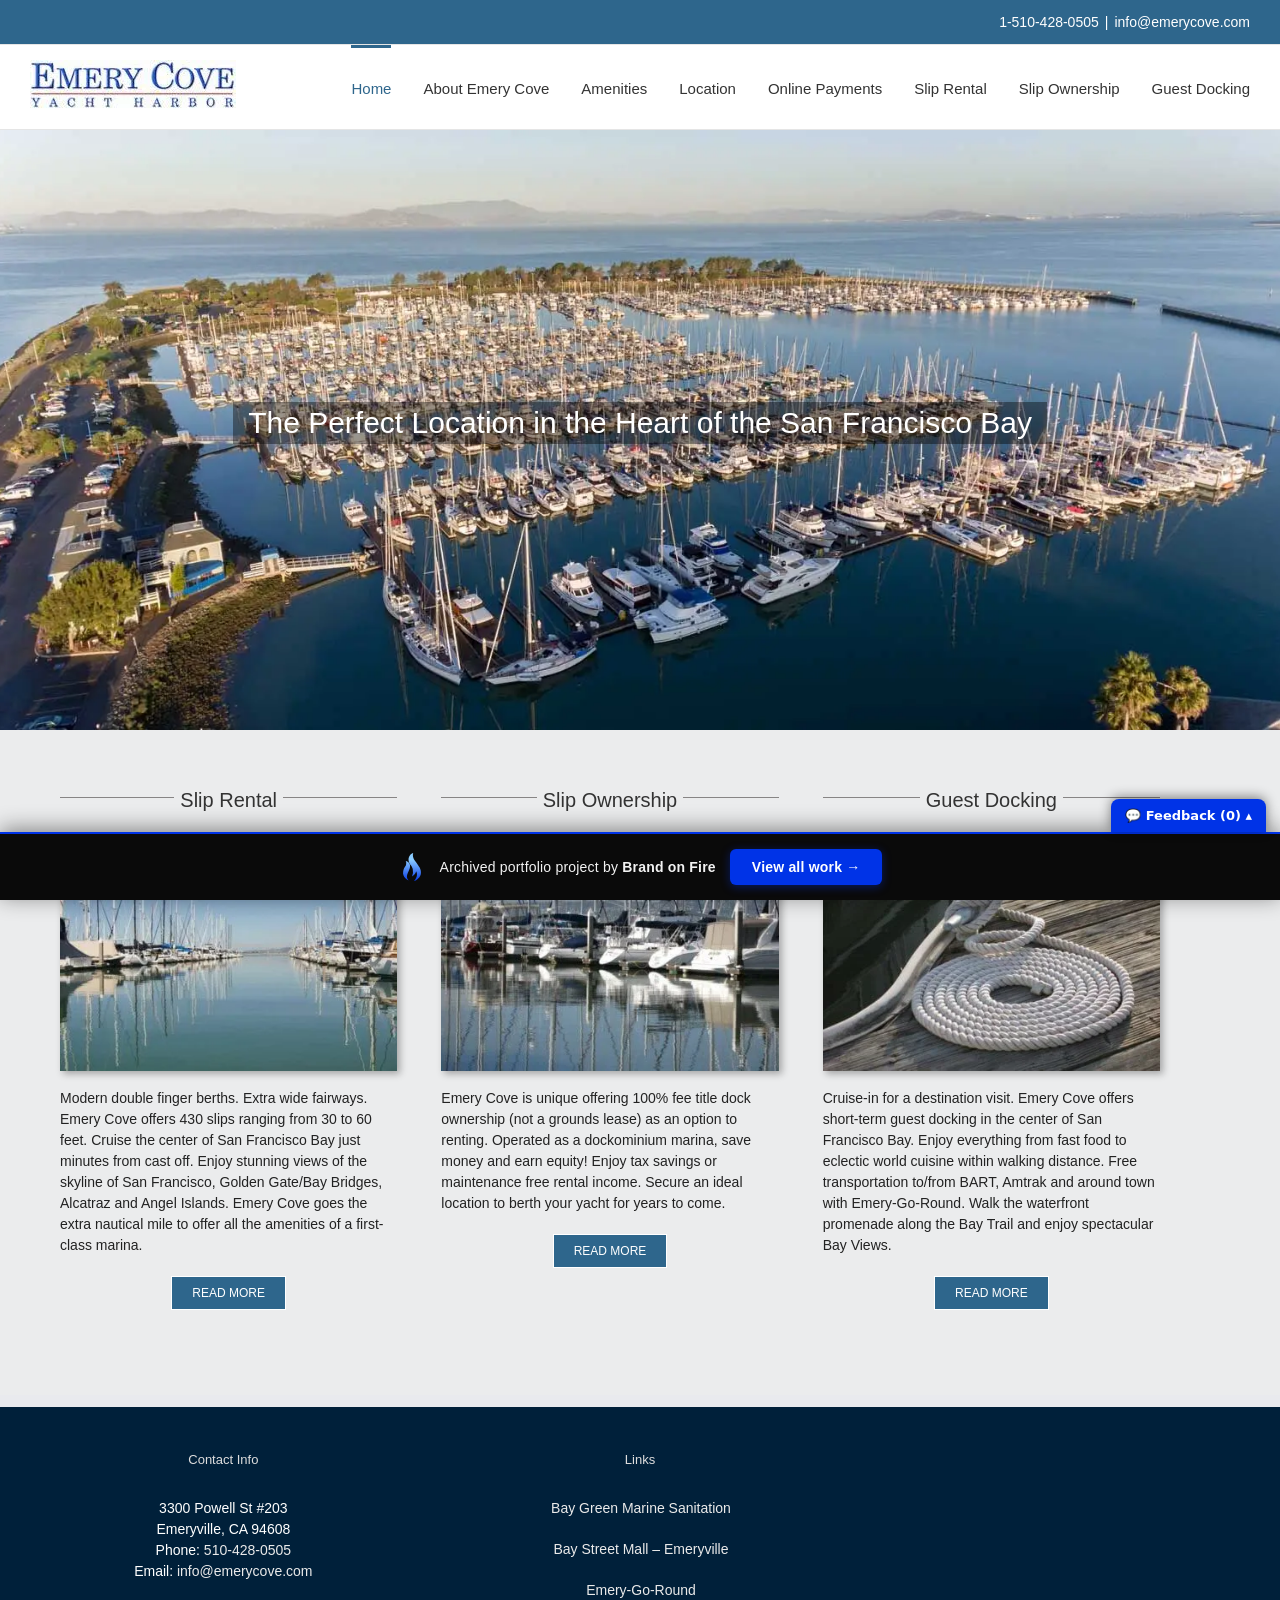
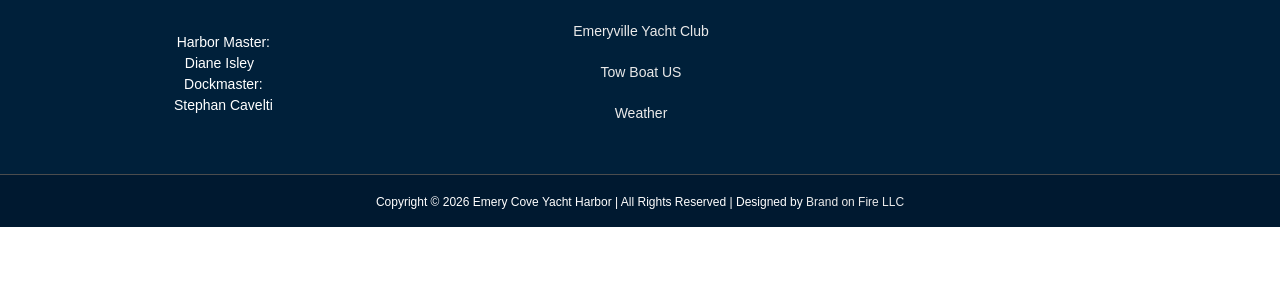
==== commit b2c5d290: "Add feedback comment widget to portfolio bar" ====
--- a/index.html
+++ b/index.html
@@ -3,60 +3,65 @@
 Modern double finger berths. Extra wide fairways. Emery Cove offers 430 slips ranging from 30 to 60 feet. Cruise the center of San Francisco Bay just minutes from cast off. Enjoy stunning views of the skyline of San Francisco, Golden Gate/Bay Bridges, Alcatraz and Angel Islands. Emery Cove goes the extra"><meta property="og:url" content="/"><meta property="og:image" content="_a/8e4e6307a915.webp"><meta property="og:image:width" content="206"><meta property="og:image:height" content="50"><meta property="og:image:type" content="image/jpeg"><link rel="https://api.w.org/" href="/wp-json/"><link rel="alternate" title="JSON" type="application/json" href="/wp-json/wp/v2/pages/20"><meta name="generator" content="Powered by Slider Revolution 6.7.41 - responsive, Mobile-Friendly Slider Plugin for WordPress with comfortable drag and drop interface."><meta name="generator" content="WP Rocket 3.20.2" data-wpr-features="wpr_minify_js wpr_preconnect_external_domains wpr_oci wpr_minify_css wpr_preload_links wpr_desktop"><link rel="stylesheet" href="style.css"><style>[data-bofp="0"]{background-color:rgb(255, 255, 255)!important}[data-bofp="1"]{background-color:rgb(255, 255, 255)!important;color:rgb(34, 34, 34)!important}[data-bofp="2"]{background-color:rgb(235, 236, 237)!important;color:rgb(34, 34, 34)!important}[data-bofp="3"]{background-color:rgb(255, 255, 255)!important;color:rgb(34, 34, 34)!important}[data-bofp="4"]{background-color:rgb(235, 236, 237)!important;color:rgb(34, 34, 34)!important}[data-bofp="5"]{background-color:rgba(255, 255, 255, 0)!important;color:rgb(34, 34, 34)!important}[data-bofp="6"]{background-color:rgb(0, 32, 58)!important;color:rgb(255, 255, 255)!important}</style><meta name="robots" content="noindex, nofollow"><style id="bof-noform">form,form *,fieldset,fieldset *,input,textarea,select,label.fusion-form-label,.wpcf7,.wpcf7 *,.fusion-form,.fusion-form *,.fusion-contact-form,.fusion-contact-form *,.elementor-form,.elementor-form *,.gform_wrapper,.gform_wrapper *,[class*="contact-form"],[class*="contact-form"] *,[id*="contact-form"],[id*="contact-form"] *{pointer-events:none!important;cursor:default!important;-webkit-user-select:none!important;user-select:none!important}</style></head><body data-rsssl="1" class="home wp-singular page-template page-template-100-width page-template-100-width-php page page-id-20 wp-theme-Avada wp-child-theme-Avada-Child-Theme fusion-image-hovers fusion-pagination-sizing fusion-button_type-flat fusion-button_span-no fusion-button_gradient-linear avada-image-rollover-circle-yes avada-image-rollover-yes avada-image-rollover-direction-left fusion-body ltr no-tablet-sticky-header no-mobile-sticky-header no-mobile-slidingbar no-mobile-totop avada-has-rev-slider-styles fusion-disable-outline fusion-sub-menu-fade mobile-logo-pos-left layout-wide-mode avada-has-boxed-modal-shadow-none layout-scroll-offset-full avada-has-zero-margin-offset-top fusion-top-header menu-text-align-center mobile-menu-design-modern fusion-show-pagination-text fusion-header-layout-v3 avada-responsive avada-footer-fx-none avada-menu-highlight-style-bar fusion-search-form-classic fusion-main-menu-search-overlay fusion-avatar-square avada-sticky-shrinkage avada-dropdown-styles avada-blog-layout-large avada-blog-archive-layout-large avada-header-shadow-no avada-menu-icon-position-left avada-has-megamenu-shadow avada-has-mainmenu-dropdown-divider avada-has-header-100-width avada-has-100-footer avada-has-breadcrumb-mobile-hidden avada-has-titlebar-hide avada-has-pagination-padding avada-flyout-menu-direction-fade avada-ec-views-v1 do-animate" data-awb-post-id="20" style="--viewportWidth: 1366;" data-bofp="1"><a class="skip-link screen-reader-text" href="#content">Skip to content</a><div id="boxed-wrapper"><div id="wrapper" class="fusion-wrapper" data-bofp="2"><div id="home" style="position:relative;top:-1px;"></div><header class="fusion-header-wrapper"><div class="fusion-header-v3 fusion-logo-alignment fusion-logo-left fusion-sticky-menu- fusion-sticky-logo- fusion-mobile-logo-  fusion-mobile-menu-design-modern"><div class="fusion-secondary-header"><div class="fusion-row"><div class="fusion-alignright"><div class="fusion-contact-info"><span class="fusion-contact-info-phone-number"><a href="tel:1-510-428-0505">1-510-428-0505</a></span><span class="fusion-header-separator">|</span><span class="fusion-contact-info-email-address"><a href="mailto:info@emerycove.com">info@emerycove.com</a></span></div>			</div></div></div><div class="fusion-header-sticky-height"></div><div class="fusion-header" data-bofp="3"><div class="fusion-row"><div class="fusion-logo" data-margin-top="15px" data-margin-bottom="15px" data-margin-left="0px" data-margin-right="0px"><a class="fusion-logo-link" href="index.html"><img src="_a/8e4e6307a915.webp" width="206" height="50" alt="Emery Cove Yacht Harbor Logo" data-retina_logo_url="" class="fusion-standard-logo"></a></div>		<nav class="fusion-main-menu" aria-label="Main Menu"><div class="fusion-overlay-search">		<form role="search" class="searchform fusion-search-form  fusion-search-form-classic" method="get" action="/"><div class="fusion-search-form-content"><div class="fusion-search-field search-field"><label><span class="screen-reader-text">Search for:</span><input type="search" value="" name="s" class="s" placeholder="Search..." required="" aria-required="true" aria-label="Search..."></label></div><div class="fusion-search-button search-button"><input type="submit" class="fusion-search-submit searchsubmit" aria-label="Search" value=""></div></div></form><div class="fusion-search-spacer"></div><a href="#" role="button" aria-label="Close Search" class="fusion-close-search"></a></div><ul id="menu-main-menu" class="fusion-menu"><li id="menu-item-32" class="menu-item menu-item-type-post_type menu-item-object-page menu-item-home current-menu-item page_item page-item-20 current_page_item menu-item-32" data-item-id="32"><a href="index.html" class="fusion-bar-highlight"><span class="menu-text">Home</span></a></li><li id="menu-item-44" class="menu-item menu-item-type-post_type menu-item-object-page menu-item-44" data-item-id="44"><a href="about-emery-cove/index.html" class="fusion-bar-highlight"><span class="menu-text">About Emery Cove</span></a></li><li id="menu-item-53" class="menu-item menu-item-type-post_type menu-item-object-page menu-item-53" data-item-id="53"><a href="amenities/index.html" class="fusion-bar-highlight"><span class="menu-text">Amenities</span></a></li><li id="menu-item-68" class="menu-item menu-item-type-post_type menu-item-object-page menu-item-68" data-item-id="68"><a href="location/index.html" class="fusion-bar-highlight"><span class="menu-text">Location</span></a></li><li id="menu-item-71" class="menu-item menu-item-type-post_type menu-item-object-page menu-item-71" data-item-id="71"><a href="online-payments/index.html" class="fusion-bar-highlight"><span class="menu-text">Online Payments</span></a></li><li id="menu-item-77" class="menu-item menu-item-type-post_type menu-item-object-page menu-item-77" data-item-id="77"><a href="slip-rental/index.html" class="fusion-bar-highlight"><span class="menu-text">Slip Rental</span></a></li><li id="menu-item-132" class="menu-item menu-item-type-post_type menu-item-object-page menu-item-132" data-item-id="132"><a href="slip-ownership/index.html" class="fusion-bar-highlight"><span class="menu-text">Slip Ownership</span></a></li><li id="menu-item-131" class="menu-item menu-item-type-post_type menu-item-object-page menu-item-131" data-item-id="131"><a href="guest-docking/index.html" class="fusion-bar-highlight"><span class="menu-text">Guest Docking</span></a></li></ul></nav>	<div class="fusion-mobile-menu-icons"><a href="#" class="fusion-icon awb-icon-bars" aria-label="Toggle mobile menu" aria-expanded="false" aria-controls="mobile-menu-main-menu"></a></div><nav class="fusion-mobile-nav-holder fusion-mobile-menu-text-align-center" aria-label="Main Menu Mobile"><ul id="mobile-menu-main-menu" class="fusion-menu"><li id="mobile-menu-item-32" class="fusion-mobile-nav-item fusion-mobile-current-nav-item" data-item-id="32" style=""><a href="index.html" class="fusion-bar-highlight"><span class="menu-text">Home</span></a></li><li id="mobile-menu-item-44" class="fusion-mobile-nav-item" data-item-id="44" style=""><a href="about-emery-cove/index.html" class="fusion-bar-highlight"><span class="menu-text">About Emery Cove</span></a></li><li id="mobile-menu-item-53" class="fusion-mobile-nav-item" data-item-id="53" style=""><a href="amenities/index.html" class="fusion-bar-highlight"><span class="menu-text">Amenities</span></a></li><li id="mobile-menu-item-68" class="fusion-mobile-nav-item" data-item-id="68" style=""><a href="location/index.html" class="fusion-bar-highlight"><span class="menu-text">Location</span></a></li><li id="mobile-menu-item-71" class="fusion-mobile-nav-item" data-item-id="71" style=""><a href="online-payments/index.html" class="fusion-bar-highlight"><span class="menu-text">Online Payments</span></a></li><li id="mobile-menu-item-77" class="fusion-mobile-nav-item" data-item-id="77" style=""><a href="slip-rental/index.html" class="fusion-bar-highlight"><span class="menu-text">Slip Rental</span></a></li><li id="mobile-menu-item-132" class="fusion-mobile-nav-item" data-item-id="132" style=""><a href="slip-ownership/index.html" class="fusion-bar-highlight"><span class="menu-text">Slip Ownership</span></a></li><li id="mobile-menu-item-131" class="fusion-mobile-nav-item" data-item-id="131" style=""><a href="guest-docking/index.html" class="fusion-bar-highlight"><span class="menu-text">Guest Docking</span></a></li></ul></nav></div></div></div><div class="fusion-clearfix"></div></header><div id="sliders-container" class="fusion-slider-visibility"><div id="fusion-slider-2" data-id="2" class="fusion-slider-container fusion-slider-20 full-width-slider-container" style="height: 600px; max-width: 100%; max-height: 600px;"><div class="tfs-slider flexslider main-flex full-width-slider" style="max-width: 100%; --typography_sensitivity: 1; height: 600px;" data-slider_width="100%" data-slider_height="600px" data-full_screen="0" data-parallax="0" data-nav_arrows="1" data-nav_box_width="35px" data-nav_box_height="35px" data-nav_arrow_size="20px" data-pagination_circles="0" data-autoplay="0" data-loop="0" data-animation="fade" data-slideshow_speed="7000" data-animation_speed="600" data-typo_sensitivity="1" data-typo_factor="1.5" data-orderby="date" data-order="DESC" data-slider_indicator="" data-slider_indicator_color="#ffffff"><ul class="slides" style="max-width:100%;"><li class="slide-id-24 flex-active-slide" data-mute="yes" data-loop="yes" data-autoplay="yes" style="width: 100%; float: left; margin-right: -100%; position: relative; opacity: 1; display: block; z-index: 2;"><div class="slide-content-container slide-content-center" style=""><div class="slide-content" style="margin-top: 0px; opacity: 1;"><div class="heading with-bg"><div class="fusion-title-sc-wrapper" style="background-color: rgba(0,0,0,0.4);"><div class="fusion-title title fusion-title-1 fusion-sep-none fusion-title-center fusion-title-text fusion-title-size-three" style="--awb-margin-bottom:0px;--awb-margin-top-small:0px;--awb-margin-right-small:0px;--awb-margin-bottom-small:20px;--awb-margin-left-small:0px;--awb-font-size:30px;"><h3 class="fusion-title-heading title-heading-center fusion-responsive-typography-calculated" style="margin: 0px; font-size: 1em; line-height: 1.2; --fontSize: 30; --typography_sensitivity: 1;" data-fontsize="30" data-lineheight="36px">The Perfect Location in the Heart of the San Francisco Bay</h3></div>									</div></div><div class="buttons"></div></div></div><div class="background background-image" style="background-image: url(_a/da6d04f75014.webp);max-width:100%;height:600px;filter: progid:DXImageTransform.Microsoft.AlphaImageLoader(src='_a/da6d04f75014.webp', sizingMethod='scale');" data-imgwidth="1500"></div></li></ul><ul class="flex-direction-nav"><li class="flex-nav-prev"><a class="flex-prev flex-disabled" href="#" tabindex="-1"></a></li><li class="flex-nav-next"><a class="flex-next flex-disabled" href="#" tabindex="-1"></a></li></ul></div></div></div><main id="main" class="clearfix width-100" data-bofp="4"><div class="fusion-row" style="max-width:100%;"><section id="content" class="full-width"><div id="post-20" class="post-20 page type-page status-publish hentry"><span class="entry-title rich-snippet-hidden">Home</span><span class="vcard rich-snippet-hidden"><span class="fn"><a href="index.html" rel="author">brandonfire</a></span></span><span class="updated rich-snippet-hidden">2018-06-12T21:27:52+00:00</span>						<div class="post-content"><div class="fusion-fullwidth fullwidth-box fusion-builder-row-1 nonhundred-percent-fullwidth non-hundred-percent-height-scrolling" style="--awb-border-radius-top-left:0px;--awb-border-radius-top-right:0px;--awb-border-radius-bottom-right:0px;--awb-border-radius-bottom-left:0px;--awb-flex-wrap:wrap;" data-bofp="5"><div class="fusion-builder-row fusion-row"><div class="fusion-layout-column fusion_builder_column fusion-builder-column-0 fusion_builder_column_1_3 1_3 fusion-one-third fusion-column-first" style="--awb-padding-bottom:25px;--awb-bg-size:cover;width:33.333333333333%;width:calc(33.333333333333% - ( ( 4% + 4% ) * 0.33333333333333 ) );margin-right: 4%;"><div class="fusion-column-wrapper fusion-flex-column-wrapper-legacy"><div class="fusion-title title fusion-title-2 fusion-title-center fusion-title-text fusion-title-size-two" style="--awb-margin-top-small:0px;--awb-margin-right-small:0px;--awb-margin-bottom-small:20px;--awb-margin-left-small:0px;--awb-sep-color:#878585;"><div class="title-sep-container title-sep-container-left"><div class="title-sep sep-single sep-solid" style="border-color:#878585;"></div></div><span class="awb-title-spacer"></span><h2 class="fusion-title-heading title-heading-center fusion-responsive-typography-calculated" style="margin: 0px; --fontSize: 20; line-height: 1.5; --minFontSize: 20;" data-fontsize="20" data-lineheight="30px"><a href="slip-rental/index.html">Slip Rental</a></h2><span class="awb-title-spacer"></span><div class="title-sep-container title-sep-container-right"><div class="title-sep sep-single sep-solid" style="border-color:#878585;"></div></div></div><div class="fusion-image-element in-legacy-container" style="--awb-caption-title-font-family:var(--h2_typography-font-family);--awb-caption-title-font-weight:var(--h2_typography-font-weight);--awb-caption-title-font-style:var(--h2_typography-font-style);--awb-caption-title-size:var(--h2_typography-font-size);--awb-caption-title-transform:var(--h2_typography-text-transform);--awb-caption-title-line-height:var(--h2_typography-line-height);--awb-caption-title-letter-spacing:var(--h2_typography-letter-spacing);"><span class=" fusion-imageframe imageframe-dropshadow imageframe-1 hover-type-none" style="-webkit-box-shadow: 3px 3px 7px rgba(0,0,0,0.3);box-shadow: 3px 3px 7px rgba(0,0,0,0.3);"><a class="fusion-no-lightbox" href="slip-rental/index.html" target="_self" aria-label="slip-rental"><img fetchpriority="high" decoding="async" width="750" height="500" alt="Perspective view of the Slip Rental" src="_a/ad82b954185b.webp" class="img-responsive wp-image-152"></a></span></div><div class="fusion-sep-clear"></div><div class="fusion-separator fusion-full-width-sep" style="margin-left: auto;margin-right: auto;margin-top:15px;width:100%;"></div><div class="fusion-sep-clear"></div><div class="fusion-text fusion-text-1"><p>Modern double finger berths. Extra wide fairways. Emery Cove offers 430 slips ranging from 30 to 60 feet. Cruise the center of San Francisco Bay just minutes from cast off. Enjoy stunning views of the skyline of San Francisco, Golden Gate/Bay Bridges, Alcatraz and Angel Islands. Emery Cove goes the extra nautical mile to offer all the amenities of a first-class marina.</p></div><div class="fusion-button-wrapper fusion-aligncenter"><a class="fusion-button button-flat button-small button-default fusion-button-default button-1 fusion-button-default-span fusion-button-default-type" style="--button-border-radius-top-left:0px;--button-border-radius-top-right:0px;--button-border-radius-bottom-right:0px;--button-border-radius-bottom-left:0px;" target="_self" href="slip-rental/index.html"><span class="fusion-button-text awb-button__text awb-button__text--default">Read More</span></a></div><div class="fusion-clearfix"></div></div></div><div class="fusion-layout-column fusion_builder_column fusion-builder-column-1 fusion_builder_column_1_3 1_3 fusion-one-third" style="--awb-padding-bottom:25px;--awb-bg-size:cover;width:33.333333333333%;width:calc(33.333333333333% - ( ( 4% + 4% ) * 0.33333333333333 ) );margin-right: 4%;"><div class="fusion-column-wrapper fusion-flex-column-wrapper-legacy"><div class="fusion-title title fusion-title-3 fusion-title-center fusion-title-text fusion-title-size-two" style="--awb-margin-top-small:0px;--awb-margin-right-small:0px;--awb-margin-bottom-small:20px;--awb-margin-left-small:0px;--awb-sep-color:#878585;"><div class="title-sep-container title-sep-container-left"><div class="title-sep sep-single sep-solid" style="border-color:#878585;"></div></div><span class="awb-title-spacer"></span><h2 class="fusion-title-heading title-heading-center fusion-responsive-typography-calculated" style="margin: 0px; --fontSize: 20; line-height: 1.5; --minFontSize: 20;" data-fontsize="20" data-lineheight="30px">Slip&nbsp;Ownership</h2><span class="awb-title-spacer"></span><div class="title-sep-container title-sep-container-right"><div class="title-sep sep-single sep-solid" style="border-color:#878585;"></div></div></div><div class="fusion-image-element in-legacy-container" style="--awb-caption-title-font-family:var(--h2_typography-font-family);--awb-caption-title-font-weight:var(--h2_typography-font-weight);--awb-caption-title-font-style:var(--h2_typography-font-style);--awb-caption-title-size:var(--h2_typography-font-size);--awb-caption-title-transform:var(--h2_typography-text-transform);--awb-caption-title-line-height:var(--h2_typography-line-height);--awb-caption-title-letter-spacing:var(--h2_typography-letter-spacing);"><span class=" fusion-imageframe imageframe-dropshadow imageframe-2 hover-type-none" style="-webkit-box-shadow: 3px 3px 7px rgba(0,0,0,0.3);box-shadow: 3px 3px 7px rgba(0,0,0,0.3);"><a class="fusion-no-lightbox" href="slip-ownership/index.html" target="_self" aria-label="slip-ownership"><img decoding="async" width="750" height="500" alt="Yacht Docking" src="_a/1fe8c4d1b78f.webp" class="img-responsive wp-image-161"></a></span></div><div class="fusion-sep-clear"></div><div class="fusion-separator fusion-full-width-sep" style="margin-left: auto;margin-right: auto;margin-top:15px;width:100%;"></div><div class="fusion-sep-clear"></div><div class="fusion-text fusion-text-2"><p>Emery Cove is unique offering 100% fee title dock ownership (not a grounds lease) as an option to renting. Operated as a dockominium marina, save money and earn equity! Enjoy tax savings or maintenance free rental income. Secure an ideal location to berth your yacht for years to come.</p></div><div class="fusion-button-wrapper fusion-aligncenter"><a class="fusion-button button-flat button-small button-default fusion-button-default button-2 fusion-button-default-span fusion-button-default-type" style="--button-border-radius-top-left:0px;--button-border-radius-top-right:0px;--button-border-radius-bottom-right:0px;--button-border-radius-bottom-left:0px;" target="_self" href="slip-ownership/index.html"><span class="fusion-button-text awb-button__text awb-button__text--default">Read More</span></a></div><div class="fusion-clearfix"></div></div></div><div class="fusion-layout-column fusion_builder_column fusion-builder-column-2 fusion_builder_column_1_3 1_3 fusion-one-third fusion-column-last" style="--awb-padding-bottom:25px;--awb-bg-size:cover;width:33.333333333333%;width:calc(33.333333333333% - ( ( 4% + 4% ) * 0.33333333333333 ) );"><div class="fusion-column-wrapper fusion-flex-column-wrapper-legacy"><div class="fusion-title title fusion-title-4 fusion-title-center fusion-title-text fusion-title-size-two" style="--awb-margin-top-small:0px;--awb-margin-right-small:0px;--awb-margin-bottom-small:20px;--awb-margin-left-small:0px;--awb-sep-color:#878585;"><div class="title-sep-container title-sep-container-left"><div class="title-sep sep-single sep-solid" style="border-color:#878585;"></div></div><span class="awb-title-spacer"></span><h2 class="fusion-title-heading title-heading-center fusion-responsive-typography-calculated" style="margin: 0px; --fontSize: 20; line-height: 1.5; --minFontSize: 20;" data-fontsize="20" data-lineheight="30px">Guest Docking</h2><span class="awb-title-spacer"></span><div class="title-sep-container title-sep-container-right"><div class="title-sep sep-single sep-solid" style="border-color:#878585;"></div></div></div><div class="fusion-image-element in-legacy-container" style="--awb-caption-title-font-family:var(--h2_typography-font-family);--awb-caption-title-font-weight:var(--h2_typography-font-weight);--awb-caption-title-font-style:var(--h2_typography-font-style);--awb-caption-title-size:var(--h2_typography-font-size);--awb-caption-title-transform:var(--h2_typography-text-transform);--awb-caption-title-line-height:var(--h2_typography-line-height);--awb-caption-title-letter-spacing:var(--h2_typography-letter-spacing);"><span class=" fusion-imageframe imageframe-dropshadow imageframe-3 hover-type-none" style="-webkit-box-shadow: 3px 3px 7px rgba(0,0,0,0.3);box-shadow: 3px 3px 7px rgba(0,0,0,0.3);"><a class="fusion-no-lightbox" href="guest-docking/index.html" target="_self" aria-label="guest-docking"><img decoding="async" width="750" height="500" alt="Rope for Guest Docking" src="_a/7c515e1c6371.webp" class="img-responsive wp-image-156"></a></span></div><div class="fusion-sep-clear"></div><div class="fusion-separator fusion-full-width-sep" style="margin-left: auto;margin-right: auto;margin-top:15px;width:100%;"></div><div class="fusion-sep-clear"></div><div class="fusion-text fusion-text-3"><p>Cruise-in for a destination visit. Emery Cove offers short-term guest docking in the center of San Francisco Bay. Enjoy everything from fast food to eclectic world cuisine within walking distance. Free transportation to/from BART, Amtrak and around town with Emery-Go-Round. Walk the waterfront promenade along the Bay Trail and enjoy spectacular Bay Views.</p></div><div class="fusion-button-wrapper fusion-aligncenter"><a class="fusion-button button-flat button-small button-default fusion-button-default button-3 fusion-button-default-span fusion-button-default-type" style="--button-border-radius-top-left:0px;--button-border-radius-top-right:0px;--button-border-radius-bottom-right:0px;--button-border-radius-bottom-left:0px;" target="_self" href="guest-docking/index.html"><span class="fusion-button-text awb-button__text awb-button__text--default">Read More</span></a></div><div class="fusion-clearfix"></div></div></div></div></div></div></div></section></div></main><div class="fusion-footer"><footer class="fusion-footer-widget-area fusion-widget-area fusion-footer-widget-area-center" data-bofp="6"><div class="fusion-row"><div class="fusion-columns fusion-columns-3 fusion-widget-area"><div class="fusion-column col-lg-4 col-md-4 col-sm-4"><section id="contact_info-widget-2" class="fusion-footer-widget-column widget contact_info"><h4 class="widget-title fusion-responsive-typography-calculated" data-fontsize="13" style="--fontSize: 13; line-height: 1.5; --minFontSize: 13;" data-lineheight="19.5px">Contact Info</h4><div class="contact-info-container"><p class="address">3300 Powell St #203 <br>Emeryville, CA  94608</p><p class="phone">Phone: <a href="tel:510-428-0505">510-428-0505</a></p><p class="email">Email: <a href="mailto:info@emerycove.com">info@emerycove.com</a></p></div><div style="clear:both;"></div></section><section id="custom_html-3" class="widget_text fusion-footer-widget-column widget widget_custom_html" style="border-style: solid;border-color:transparent;border-width:0px;"><div class="textwidget custom-html-widget">Harbor Master:  <br>Diane Isley
 &nbsp;
 <br>Dockmaster:  <br>Stephan Cavelti</div><div style="clear:both;"></div></section>																					</div><div class="fusion-column col-lg-4 col-md-4 col-sm-4"><section id="nav_menu-2" class="fusion-footer-widget-column widget widget_nav_menu"><h4 class="widget-title fusion-responsive-typography-calculated" data-fontsize="13" style="--fontSize: 13; line-height: 1.5; --minFontSize: 13;" data-lineheight="19.5px">Links</h4><div class="menu-links-container"><ul id="menu-links" class="menu"><li id="menu-item-201" class="menu-item menu-item-type-custom menu-item-object-custom menu-item-201"><a>Bay Green Marine Sanitation</a></li><li id="menu-item-202" class="menu-item menu-item-type-custom menu-item-object-custom menu-item-202"><a>Bay Street Mall – Emeryville</a></li><li id="menu-item-203" class="menu-item menu-item-type-custom menu-item-object-custom menu-item-203"><a>Emery-Go-Round</a></li><li id="menu-item-204" class="menu-item menu-item-type-custom menu-item-object-custom menu-item-204"><a>Emeryville Yacht Club</a></li><li id="menu-item-205" class="menu-item menu-item-type-custom menu-item-object-custom menu-item-205"><a>Tow Boat US</a></li><li id="menu-item-232" class="menu-item menu-item-type-custom menu-item-object-custom menu-item-232"><a>Weather</a></li></ul></div><div style="clear:both;"></div></section>																					</div><div class="fusion-column fusion-column-last col-lg-4 col-md-4 col-sm-4"><section id="custom_html-2" class="widget_text fusion-footer-widget-column widget widget_custom_html"><div class="textwidget custom-html-widget"></div><div style="clear:both;"></div></section>																					</div><div class="fusion-clearfix"></div></div></div></footer><footer id="footer" class="fusion-footer-copyright-area fusion-footer-copyright-center"><div class="fusion-row"><div class="fusion-copyright-content"><div class="fusion-copyright-notice" style="padding-bottom: 0px;"><div>
-		Copyright © 2026 Emery Cove Yacht Harbor | All Rights Reserved | Designed by <a href="https://brandonfire.com" target="_blank">Brand on Fire LLC</a>	</div></div><div class="fusion-social-links-footer" style="display: none;"></div></div></div></footer></div></div></div><a class="fusion-one-page-text-link fusion-page-load-link" tabindex="-1" href="#" aria-hidden="true">Page load link</a><div class="avada-footer-scripts"></div><section class="to-top-container to-top-right" aria-labelledby="awb-to-top-label"><a href="#" id="toTop" class="fusion-top-top-link"><span id="awb-to-top-label" class="screen-reader-text">Go to Top</span></a></section><!-- bof-portfolio-bar --><a href="https://brandonfire.com/portfolio/" id="bof-portfolio-bar" rel="noopener" style="position:fixed;left:0;right:0;bottom:0;z-index:2147483647;display:flex;align-items:center;justify-content:center;gap:14px;flex-wrap:wrap;background:#0a0a0a;color:#ffffff !important;font-family:Inter,-apple-system,BlinkMacSystemFont,'Segoe UI',Roboto,Helvetica,Arial,sans-serif;font-size:14px;font-weight:500;line-height:1;letter-spacing:.2px;padding:15px 18px;text-decoration:none !important;box-shadow:0 -3px 22px rgba(0,0,0,.45);border-top:2px solid #0033e7;box-sizing:border-box;"><img src="[data-uri]" alt="" width="28" height="28" style="display:block;flex:0 0 auto;width:28px;height:28px;"><span style="opacity:.95;color:#fff;">Archived portfolio project by <strong style="font-weight:700;color:#fff;">Brand&nbsp;on&nbsp;Fire</strong></span><span style="background:#0033e7;color:#fff;padding:11px 22px;border-radius:6px;font-weight:700;font-size:14px;white-space:nowrap;box-shadow:0 2px 10px rgba(0,51,231,.4);">View&nbsp;all&nbsp;work&nbsp;&rarr;</span></a><script>(function(){function p(){var b=document.getElementById("bof-portfolio-bar");if(b&&document.body)document.body.style.setProperty("padding-bottom",b.offsetHeight+"px","important");}if(document.readyState!=="loading")p();else document.addEventListener("DOMContentLoaded",p);window.addEventListener("resize",p);})();</script><script>/* Brand on Fire portfolio feedback collector. All portfolio sites are one origin
-   (brand-on-fire.github.io) so localStorage is SHARED — comments accumulate in one place across every
-   site. "Export all" copies them to the clipboard to paste back to Claude. Zero backend. */
+		Copyright © 2026 Emery Cove Yacht Harbor | All Rights Reserved | Designed by <a href="https://brandonfire.com" target="_blank">Brand on Fire LLC</a>	</div></div><div class="fusion-social-links-footer" style="display: none;"></div></div></div></footer></div></div></div><a class="fusion-one-page-text-link fusion-page-load-link" tabindex="-1" href="#" aria-hidden="true">Page load link</a><div class="avada-footer-scripts"></div><section class="to-top-container to-top-right" aria-labelledby="awb-to-top-label"><a href="#" id="toTop" class="fusion-top-top-link"><span id="awb-to-top-label" class="screen-reader-text">Go to Top</span></a></section><!-- bof-portfolio-bar --><a href="https://brandonfire.com/portfolio/" id="bof-portfolio-bar" rel="noopener" style="position:fixed;left:0;right:0;bottom:0;z-index:2147483647;display:flex;align-items:center;justify-content:center;gap:14px;flex-wrap:wrap;background:#0a0a0a;color:#ffffff !important;font-family:Inter,-apple-system,BlinkMacSystemFont,'Segoe UI',Roboto,Helvetica,Arial,sans-serif;font-size:14px;font-weight:500;line-height:1;letter-spacing:.2px;padding:15px 18px;text-decoration:none !important;box-shadow:0 -3px 22px rgba(0,0,0,.45);border-top:2px solid #0033e7;box-sizing:border-box;"><img src="[data-uri]" alt="" width="28" height="28" style="display:block;flex:0 0 auto;width:28px;height:28px;"><span style="opacity:.95;color:#fff;">Archived portfolio project by <strong style="font-weight:700;color:#fff;">Brand&nbsp;on&nbsp;Fire</strong></span><span style="background:#0033e7;color:#fff;padding:11px 22px;border-radius:6px;font-weight:700;font-size:14px;white-space:nowrap;box-shadow:0 2px 10px rgba(0,51,231,.4);">View&nbsp;all&nbsp;work&nbsp;&rarr;</span></a><script>(function(){function p(){var b=document.getElementById("bof-portfolio-bar");if(b&&document.body)document.body.style.setProperty("padding-bottom",b.offsetHeight+"px","important");}if(document.readyState!=="loading")p();else document.addEventListener("DOMContentLoaded",p);window.addEventListener("resize",p);})();</script><script>/* Brand on Fire portfolio feedback collector. All portfolio sites share one origin
+   (brand-on-fire.github.io) so localStorage is SHARED — comments pool in one place across every site.
+   Rendered in a SHADOW DOM so the host site's CSS can't bleed in and its `pointer-events:none` form-
+   disable rule can't kill the textarea. "Export all" copies everything to the clipboard. Zero backend. */
 (function () {
   var K = 'bof_feedback', D = document;
+  if (D.getElementById('bof-fb-host')) return;                 // already injected
   function L() { try { return JSON.parse(localStorage.getItem(K)) || []; } catch (e) { return []; } }
   function SV(a) { try { localStorage.setItem(K, JSON.stringify(a)); } catch (e) {} }
   function slug() { var p = location.pathname.split('/').filter(Boolean); return p[0] || '(root)'; }
   function barH() { var b = D.getElementById('bof-portfolio-bar'); return b ? b.offsetHeight : 0; }
-  if (D.getElementById('bof-fb-tog')) return;               // already injected
   var open = localStorage.getItem('bof_fb_open') === '1';
 
-  var tog = D.createElement('div'); tog.id = 'bof-fb-tog';
-  tog.style.cssText = 'position:fixed;right:14px;z-index:2147483647;background:#0033e7;color:#fff;font:600 13px Inter,system-ui,Arial,sans-serif;padding:9px 14px;border-radius:8px 8px 0 0;cursor:pointer;box-shadow:0 -2px 12px rgba(0,0,0,.4)';
+  var host = D.createElement('div'); host.id = 'bof-fb-host';
+  host.style.cssText = 'all:initial;position:fixed;left:0;right:0;bottom:0;z-index:2147483647;pointer-events:none';
+  var R = host.attachShadow({ mode: 'open' });
+  R.innerHTML =
+    '<style>' +
+    ':host{all:initial}' +
+    'div,textarea,button,span{box-sizing:border-box;font-family:Inter,system-ui,-apple-system,"Segoe UI",Arial,sans-serif;margin:0}' +
+    '.tog{position:fixed;right:14px;background:#0033e7;color:#fff;font-weight:600;font-size:13px;padding:9px 14px;border-radius:8px 8px 0 0;cursor:pointer;box-shadow:0 -2px 12px rgba(0,0,0,.45);pointer-events:auto;user-select:none}' +
+    '.pan{position:fixed;left:0;right:0;background:#0a0a0a;border-top:2px solid #0033e7;height:150px;padding:10px 12px;display:none;pointer-events:auto}' +
+    '.pan.open{display:block}' +
+    'textarea{display:block;width:100%;height:88px;background:#16181d;color:#fff;border:1px solid #2a2d35;border-radius:6px;padding:8px;font-size:13px;line-height:1.45;resize:none;pointer-events:auto;-webkit-user-select:text;user-select:text;outline:none}' +
+    'textarea:focus{border-color:#0033e7}' +
+    '.row{display:flex;gap:8px;align-items:center;margin-top:8px}' +
+    'button{border:0;border-radius:6px;padding:8px 14px;font-weight:600;font-size:13px;cursor:pointer;pointer-events:auto}' +
+    '.save{background:#0033e7;color:#fff}.exp{background:#16181d;color:#8bccff;border:1px solid #2a2d35}.clr{background:transparent;color:#888}' +
+    '.st{color:#9aa3b2;font-size:12px;margin-left:auto}' +
+    '</style>' +
+    '<div class="tog" id="tog"></div>' +
+    '<div class="pan" id="pan"><textarea id="ta" placeholder="Your feedback for this page…"></textarea>' +
+    '<div class="row"><button class="save" id="save">Save comment</button><button class="exp" id="exp">Export all</button><button class="clr" id="clr">Clear</button><span class="st" id="st"></span></div></div>';
+  D.body.appendChild(host);
 
-  var pan = D.createElement('div'); pan.id = 'bof-fb-pan';
-  pan.style.cssText = 'position:fixed;left:0;right:0;z-index:2147483647;background:#0a0a0a;border-top:2px solid #0033e7;box-sizing:border-box;height:150px;display:none;padding:10px 12px;font-family:Inter,system-ui,Arial,sans-serif';
-
-  var ta = D.createElement('textarea');
-  ta.placeholder = 'Your feedback for this page…';
-  ta.style.cssText = 'width:100%;height:88px;background:#16181d;color:#fff;border:1px solid #2a2d35;border-radius:6px;padding:8px;font:13px/1.45 inherit;resize:none;box-sizing:border-box';
+  var tog = R.getElementById('tog'), pan = R.getElementById('pan'), ta = R.getElementById('ta'), st = R.getElementById('st');
   ta.value = localStorage.getItem('bof_fb_draft') || '';
-  ta.oninput = function () { localStorage.setItem('bof_fb_draft', ta.value); };
-
-  var row = D.createElement('div'); row.style.cssText = 'display:flex;gap:8px;align-items:center;margin-top:8px';
-  function btn(t, css) { var b = D.createElement('button'); b.textContent = t; b.style.cssText = 'border:0;border-radius:6px;padding:8px 14px;font:600 13px inherit;cursor:pointer;' + css; return b; }
-  var saveB = btn('Save comment', 'background:#0033e7;color:#fff');
-  var expB = btn('Export all', 'background:#16181d;color:#8bccff;border:1px solid #2a2d35');
-  var clrB = btn('Clear', 'background:transparent;color:#777');
-  var st = D.createElement('span'); st.style.cssText = 'color:#9aa3b2;font:12px Inter,system-ui,Arial,sans-serif;margin-left:auto';
-  row.appendChild(saveB); row.appendChild(expB); row.appendChild(clrB); row.appendChild(st);
-  pan.appendChild(ta); pan.appendChild(row); D.body.appendChild(pan); D.body.appendChild(tog);
-
+  ta.addEventListener('input', function () { localStorage.setItem('bof_fb_draft', ta.value); });
   function refresh() {
     var h = barH(), n = L().length;
-    pan.style.bottom = h + 'px'; pan.style.display = open ? 'block' : 'none';
+    pan.style.bottom = h + 'px'; pan.classList.toggle('open', open);
     tog.style.bottom = (open ? 150 + h : h) + 'px';
     tog.textContent = '💬 Feedback (' + n + ') ' + (open ? '▾' : '▴');
     st.textContent = n + ' saved · ' + slug();
   }
-  tog.onclick = function () { open = !open; localStorage.setItem('bof_fb_open', open ? '1' : '0'); refresh(); if (open) ta.focus(); };
-  saveB.onclick = function () {
+  tog.addEventListener('click', function () { open = !open; localStorage.setItem('bof_fb_open', open ? '1' : '0'); refresh(); if (open) setTimeout(function () { ta.focus(); }, 0); });
+  R.getElementById('save').addEventListener('click', function () {
     var t = ta.value.trim(); if (!t) return;
     var a = L(); a.push({ site: slug(), page: location.pathname, text: t, ts: new Date().toISOString() }); SV(a);
     ta.value = ''; localStorage.removeItem('bof_fb_draft'); refresh();
-    saveB.textContent = 'Saved ✓'; setTimeout(function () { saveB.textContent = 'Save comment'; }, 900);
-  };
-  expB.onclick = function () {
+    var b = R.getElementById('save'); b.textContent = 'Saved ✓'; setTimeout(function () { b.textContent = 'Save comment'; }, 900);
+  });
+  R.getElementById('exp').addEventListener('click', function () {
     var a = L(); if (!a.length) { alert('No comments saved yet.'); return; }
     var txt = 'PORTFOLIO FEEDBACK (' + a.length + ' comments)\n\n' + a.map(function (c) { return '[' + c.site + c.page + ']\n' + c.text; }).join('\n\n');
-    if (navigator.clipboard && navigator.clipboard.writeText) navigator.clipboard.writeText(txt).then(function () { alert('Copied ' + a.length + ' comments — paste them to Claude.'); }, function () { window.prompt('Copy all feedback (Cmd+C):', txt); });
-    else window.prompt('Copy all feedback (Cmd+C):', txt);
-  };
-  clrB.onclick = function () { if (confirm('Clear all ' + L().length + ' saved comments?')) { SV([]); refresh(); } };
+    if (navigator.clipboard && navigator.clipboard.writeText) navigator.clipboard.writeText(txt).then(function () { alert('Copied ' + a.length + ' comments — paste to Claude.'); }, function () { window.prompt('Copy all (Cmd+C):', txt); });
+    else window.prompt('Copy all (Cmd+C):', txt);
+  });
+  R.getElementById('clr').addEventListener('click', function () { if (confirm('Clear all ' + L().length + ' comments?')) { SV([]); refresh(); } });
   window.addEventListener('resize', refresh);
   if (D.readyState !== 'loading') refresh(); else D.addEventListener('DOMContentLoaded', refresh);
 })();
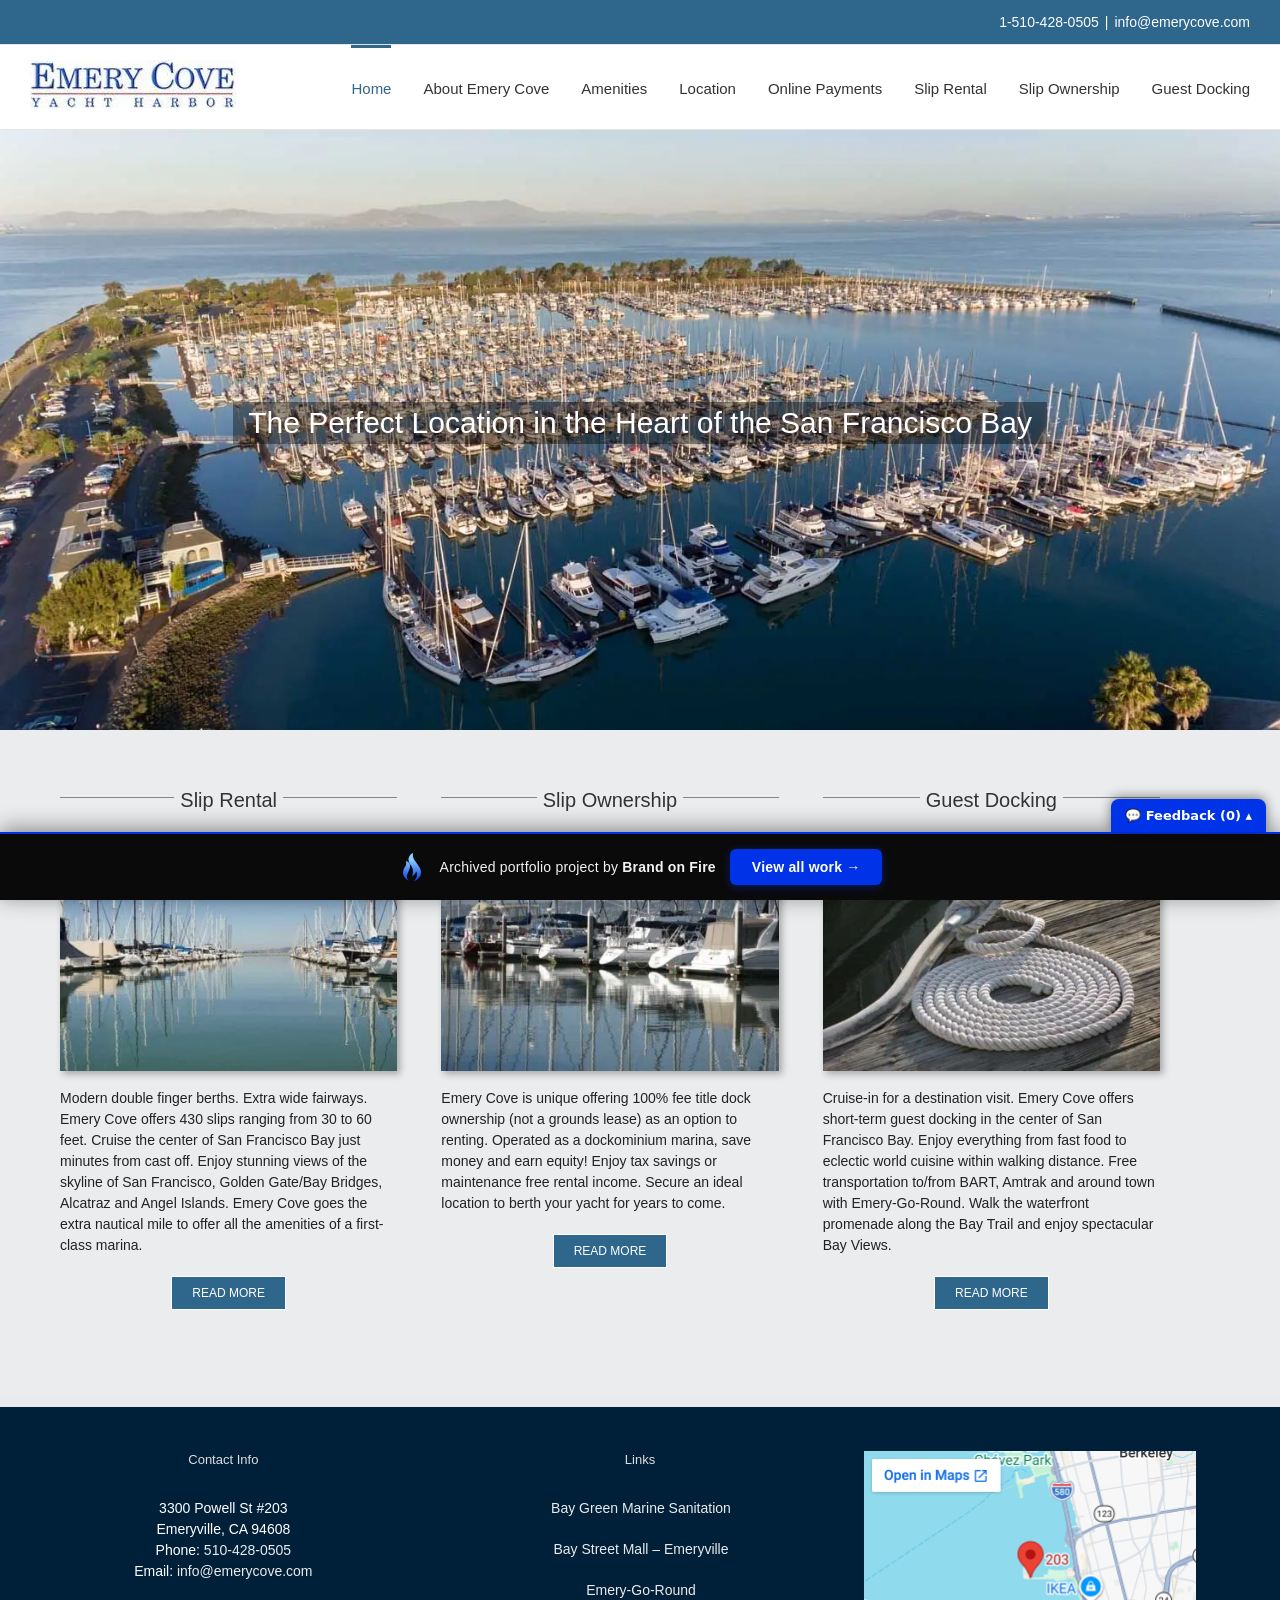
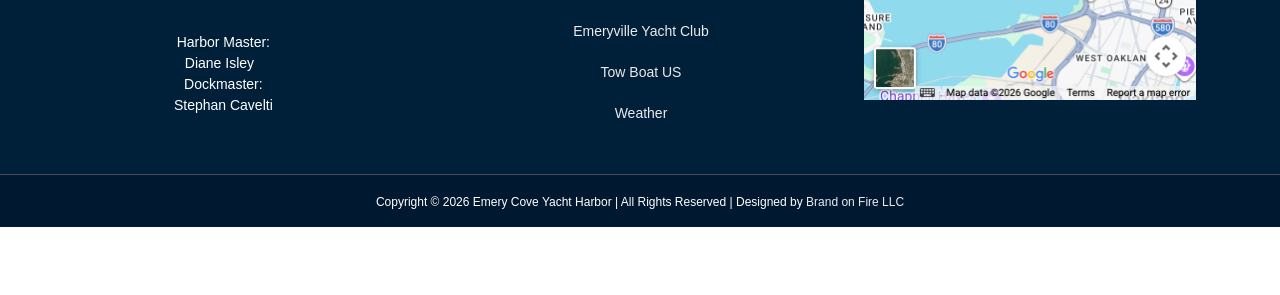
==== commit c6e721de: "Footer: replace stripped Google Map embed with static screenshot from live site (all 8 pages)" ====
--- a/index.html
+++ b/index.html
@@ -2,18 +2,21 @@
 Modern double finger berths. Extra wide fairways. Emery Cove offers 430 slips ranging from 30 to 60 feet. Cruise the center of San Francisco Bay just minutes from cast off. Enjoy stunning views of the skyline of San Francisco, Golden Gate/Bay Bridges, Alcatraz and Angel Islands. Emery Cove goes the extra"><meta property="og:locale" content="en_US"><meta property="og:type" content="website"><meta property="og:site_name" content="Emery Cove Yacht Harbor"><meta property="og:title" content="Home - Emery Cove Yacht Harbor"><meta property="og:description" content="Slip Rental  
 Modern double finger berths. Extra wide fairways. Emery Cove offers 430 slips ranging from 30 to 60 feet. Cruise the center of San Francisco Bay just minutes from cast off. Enjoy stunning views of the skyline of San Francisco, Golden Gate/Bay Bridges, Alcatraz and Angel Islands. Emery Cove goes the extra"><meta property="og:url" content="/"><meta property="og:image" content="_a/8e4e6307a915.webp"><meta property="og:image:width" content="206"><meta property="og:image:height" content="50"><meta property="og:image:type" content="image/jpeg"><link rel="https://api.w.org/" href="/wp-json/"><link rel="alternate" title="JSON" type="application/json" href="/wp-json/wp/v2/pages/20"><meta name="generator" content="Powered by Slider Revolution 6.7.41 - responsive, Mobile-Friendly Slider Plugin for WordPress with comfortable drag and drop interface."><meta name="generator" content="WP Rocket 3.20.2" data-wpr-features="wpr_minify_js wpr_preconnect_external_domains wpr_oci wpr_minify_css wpr_preload_links wpr_desktop"><link rel="stylesheet" href="style.css"><style>[data-bofp="0"]{background-color:rgb(255, 255, 255)!important}[data-bofp="1"]{background-color:rgb(255, 255, 255)!important;color:rgb(34, 34, 34)!important}[data-bofp="2"]{background-color:rgb(235, 236, 237)!important;color:rgb(34, 34, 34)!important}[data-bofp="3"]{background-color:rgb(255, 255, 255)!important;color:rgb(34, 34, 34)!important}[data-bofp="4"]{background-color:rgb(235, 236, 237)!important;color:rgb(34, 34, 34)!important}[data-bofp="5"]{background-color:rgba(255, 255, 255, 0)!important;color:rgb(34, 34, 34)!important}[data-bofp="6"]{background-color:rgb(0, 32, 58)!important;color:rgb(255, 255, 255)!important}</style><meta name="robots" content="noindex, nofollow"><style id="bof-noform">form,form *,fieldset,fieldset *,input,textarea,select,label.fusion-form-label,.wpcf7,.wpcf7 *,.fusion-form,.fusion-form *,.fusion-contact-form,.fusion-contact-form *,.elementor-form,.elementor-form *,.gform_wrapper,.gform_wrapper *,[class*="contact-form"],[class*="contact-form"] *,[id*="contact-form"],[id*="contact-form"] *{pointer-events:none!important;cursor:default!important;-webkit-user-select:none!important;user-select:none!important}</style></head><body data-rsssl="1" class="home wp-singular page-template page-template-100-width page-template-100-width-php page page-id-20 wp-theme-Avada wp-child-theme-Avada-Child-Theme fusion-image-hovers fusion-pagination-sizing fusion-button_type-flat fusion-button_span-no fusion-button_gradient-linear avada-image-rollover-circle-yes avada-image-rollover-yes avada-image-rollover-direction-left fusion-body ltr no-tablet-sticky-header no-mobile-sticky-header no-mobile-slidingbar no-mobile-totop avada-has-rev-slider-styles fusion-disable-outline fusion-sub-menu-fade mobile-logo-pos-left layout-wide-mode avada-has-boxed-modal-shadow-none layout-scroll-offset-full avada-has-zero-margin-offset-top fusion-top-header menu-text-align-center mobile-menu-design-modern fusion-show-pagination-text fusion-header-layout-v3 avada-responsive avada-footer-fx-none avada-menu-highlight-style-bar fusion-search-form-classic fusion-main-menu-search-overlay fusion-avatar-square avada-sticky-shrinkage avada-dropdown-styles avada-blog-layout-large avada-blog-archive-layout-large avada-header-shadow-no avada-menu-icon-position-left avada-has-megamenu-shadow avada-has-mainmenu-dropdown-divider avada-has-header-100-width avada-has-100-footer avada-has-breadcrumb-mobile-hidden avada-has-titlebar-hide avada-has-pagination-padding avada-flyout-menu-direction-fade avada-ec-views-v1 do-animate" data-awb-post-id="20" style="--viewportWidth: 1366;" data-bofp="1"><a class="skip-link screen-reader-text" href="#content">Skip to content</a><div id="boxed-wrapper"><div id="wrapper" class="fusion-wrapper" data-bofp="2"><div id="home" style="position:relative;top:-1px;"></div><header class="fusion-header-wrapper"><div class="fusion-header-v3 fusion-logo-alignment fusion-logo-left fusion-sticky-menu- fusion-sticky-logo- fusion-mobile-logo-  fusion-mobile-menu-design-modern"><div class="fusion-secondary-header"><div class="fusion-row"><div class="fusion-alignright"><div class="fusion-contact-info"><span class="fusion-contact-info-phone-number"><a href="tel:1-510-428-0505">1-510-428-0505</a></span><span class="fusion-header-separator">|</span><span class="fusion-contact-info-email-address"><a href="mailto:info@emerycove.com">info@emerycove.com</a></span></div>			</div></div></div><div class="fusion-header-sticky-height"></div><div class="fusion-header" data-bofp="3"><div class="fusion-row"><div class="fusion-logo" data-margin-top="15px" data-margin-bottom="15px" data-margin-left="0px" data-margin-right="0px"><a class="fusion-logo-link" href="index.html"><img src="_a/8e4e6307a915.webp" width="206" height="50" alt="Emery Cove Yacht Harbor Logo" data-retina_logo_url="" class="fusion-standard-logo"></a></div>		<nav class="fusion-main-menu" aria-label="Main Menu"><div class="fusion-overlay-search">		<form role="search" class="searchform fusion-search-form  fusion-search-form-classic" method="get" action="/"><div class="fusion-search-form-content"><div class="fusion-search-field search-field"><label><span class="screen-reader-text">Search for:</span><input type="search" value="" name="s" class="s" placeholder="Search..." required="" aria-required="true" aria-label="Search..."></label></div><div class="fusion-search-button search-button"><input type="submit" class="fusion-search-submit searchsubmit" aria-label="Search" value=""></div></div></form><div class="fusion-search-spacer"></div><a href="#" role="button" aria-label="Close Search" class="fusion-close-search"></a></div><ul id="menu-main-menu" class="fusion-menu"><li id="menu-item-32" class="menu-item menu-item-type-post_type menu-item-object-page menu-item-home current-menu-item page_item page-item-20 current_page_item menu-item-32" data-item-id="32"><a href="index.html" class="fusion-bar-highlight"><span class="menu-text">Home</span></a></li><li id="menu-item-44" class="menu-item menu-item-type-post_type menu-item-object-page menu-item-44" data-item-id="44"><a href="about-emery-cove/index.html" class="fusion-bar-highlight"><span class="menu-text">About Emery Cove</span></a></li><li id="menu-item-53" class="menu-item menu-item-type-post_type menu-item-object-page menu-item-53" data-item-id="53"><a href="amenities/index.html" class="fusion-bar-highlight"><span class="menu-text">Amenities</span></a></li><li id="menu-item-68" class="menu-item menu-item-type-post_type menu-item-object-page menu-item-68" data-item-id="68"><a href="location/index.html" class="fusion-bar-highlight"><span class="menu-text">Location</span></a></li><li id="menu-item-71" class="menu-item menu-item-type-post_type menu-item-object-page menu-item-71" data-item-id="71"><a href="online-payments/index.html" class="fusion-bar-highlight"><span class="menu-text">Online Payments</span></a></li><li id="menu-item-77" class="menu-item menu-item-type-post_type menu-item-object-page menu-item-77" data-item-id="77"><a href="slip-rental/index.html" class="fusion-bar-highlight"><span class="menu-text">Slip Rental</span></a></li><li id="menu-item-132" class="menu-item menu-item-type-post_type menu-item-object-page menu-item-132" data-item-id="132"><a href="slip-ownership/index.html" class="fusion-bar-highlight"><span class="menu-text">Slip Ownership</span></a></li><li id="menu-item-131" class="menu-item menu-item-type-post_type menu-item-object-page menu-item-131" data-item-id="131"><a href="guest-docking/index.html" class="fusion-bar-highlight"><span class="menu-text">Guest Docking</span></a></li></ul></nav>	<div class="fusion-mobile-menu-icons"><a href="#" class="fusion-icon awb-icon-bars" aria-label="Toggle mobile menu" aria-expanded="false" aria-controls="mobile-menu-main-menu"></a></div><nav class="fusion-mobile-nav-holder fusion-mobile-menu-text-align-center" aria-label="Main Menu Mobile"><ul id="mobile-menu-main-menu" class="fusion-menu"><li id="mobile-menu-item-32" class="fusion-mobile-nav-item fusion-mobile-current-nav-item" data-item-id="32" style=""><a href="index.html" class="fusion-bar-highlight"><span class="menu-text">Home</span></a></li><li id="mobile-menu-item-44" class="fusion-mobile-nav-item" data-item-id="44" style=""><a href="about-emery-cove/index.html" class="fusion-bar-highlight"><span class="menu-text">About Emery Cove</span></a></li><li id="mobile-menu-item-53" class="fusion-mobile-nav-item" data-item-id="53" style=""><a href="amenities/index.html" class="fusion-bar-highlight"><span class="menu-text">Amenities</span></a></li><li id="mobile-menu-item-68" class="fusion-mobile-nav-item" data-item-id="68" style=""><a href="location/index.html" class="fusion-bar-highlight"><span class="menu-text">Location</span></a></li><li id="mobile-menu-item-71" class="fusion-mobile-nav-item" data-item-id="71" style=""><a href="online-payments/index.html" class="fusion-bar-highlight"><span class="menu-text">Online Payments</span></a></li><li id="mobile-menu-item-77" class="fusion-mobile-nav-item" data-item-id="77" style=""><a href="slip-rental/index.html" class="fusion-bar-highlight"><span class="menu-text">Slip Rental</span></a></li><li id="mobile-menu-item-132" class="fusion-mobile-nav-item" data-item-id="132" style=""><a href="slip-ownership/index.html" class="fusion-bar-highlight"><span class="menu-text">Slip Ownership</span></a></li><li id="mobile-menu-item-131" class="fusion-mobile-nav-item" data-item-id="131" style=""><a href="guest-docking/index.html" class="fusion-bar-highlight"><span class="menu-text">Guest Docking</span></a></li></ul></nav></div></div></div><div class="fusion-clearfix"></div></header><div id="sliders-container" class="fusion-slider-visibility"><div id="fusion-slider-2" data-id="2" class="fusion-slider-container fusion-slider-20 full-width-slider-container" style="height: 600px; max-width: 100%; max-height: 600px;"><div class="tfs-slider flexslider main-flex full-width-slider" style="max-width: 100%; --typography_sensitivity: 1; height: 600px;" data-slider_width="100%" data-slider_height="600px" data-full_screen="0" data-parallax="0" data-nav_arrows="1" data-nav_box_width="35px" data-nav_box_height="35px" data-nav_arrow_size="20px" data-pagination_circles="0" data-autoplay="0" data-loop="0" data-animation="fade" data-slideshow_speed="7000" data-animation_speed="600" data-typo_sensitivity="1" data-typo_factor="1.5" data-orderby="date" data-order="DESC" data-slider_indicator="" data-slider_indicator_color="#ffffff"><ul class="slides" style="max-width:100%;"><li class="slide-id-24 flex-active-slide" data-mute="yes" data-loop="yes" data-autoplay="yes" style="width: 100%; float: left; margin-right: -100%; position: relative; opacity: 1; display: block; z-index: 2;"><div class="slide-content-container slide-content-center" style=""><div class="slide-content" style="margin-top: 0px; opacity: 1;"><div class="heading with-bg"><div class="fusion-title-sc-wrapper" style="background-color: rgba(0,0,0,0.4);"><div class="fusion-title title fusion-title-1 fusion-sep-none fusion-title-center fusion-title-text fusion-title-size-three" style="--awb-margin-bottom:0px;--awb-margin-top-small:0px;--awb-margin-right-small:0px;--awb-margin-bottom-small:20px;--awb-margin-left-small:0px;--awb-font-size:30px;"><h3 class="fusion-title-heading title-heading-center fusion-responsive-typography-calculated" style="margin: 0px; font-size: 1em; line-height: 1.2; --fontSize: 30; --typography_sensitivity: 1;" data-fontsize="30" data-lineheight="36px">The Perfect Location in the Heart of the San Francisco Bay</h3></div>									</div></div><div class="buttons"></div></div></div><div class="background background-image" style="background-image: url(_a/da6d04f75014.webp);max-width:100%;height:600px;filter: progid:DXImageTransform.Microsoft.AlphaImageLoader(src='_a/da6d04f75014.webp', sizingMethod='scale');" data-imgwidth="1500"></div></li></ul><ul class="flex-direction-nav"><li class="flex-nav-prev"><a class="flex-prev flex-disabled" href="#" tabindex="-1"></a></li><li class="flex-nav-next"><a class="flex-next flex-disabled" href="#" tabindex="-1"></a></li></ul></div></div></div><main id="main" class="clearfix width-100" data-bofp="4"><div class="fusion-row" style="max-width:100%;"><section id="content" class="full-width"><div id="post-20" class="post-20 page type-page status-publish hentry"><span class="entry-title rich-snippet-hidden">Home</span><span class="vcard rich-snippet-hidden"><span class="fn"><a href="index.html" rel="author">brandonfire</a></span></span><span class="updated rich-snippet-hidden">2018-06-12T21:27:52+00:00</span>						<div class="post-content"><div class="fusion-fullwidth fullwidth-box fusion-builder-row-1 nonhundred-percent-fullwidth non-hundred-percent-height-scrolling" style="--awb-border-radius-top-left:0px;--awb-border-radius-top-right:0px;--awb-border-radius-bottom-right:0px;--awb-border-radius-bottom-left:0px;--awb-flex-wrap:wrap;" data-bofp="5"><div class="fusion-builder-row fusion-row"><div class="fusion-layout-column fusion_builder_column fusion-builder-column-0 fusion_builder_column_1_3 1_3 fusion-one-third fusion-column-first" style="--awb-padding-bottom:25px;--awb-bg-size:cover;width:33.333333333333%;width:calc(33.333333333333% - ( ( 4% + 4% ) * 0.33333333333333 ) );margin-right: 4%;"><div class="fusion-column-wrapper fusion-flex-column-wrapper-legacy"><div class="fusion-title title fusion-title-2 fusion-title-center fusion-title-text fusion-title-size-two" style="--awb-margin-top-small:0px;--awb-margin-right-small:0px;--awb-margin-bottom-small:20px;--awb-margin-left-small:0px;--awb-sep-color:#878585;"><div class="title-sep-container title-sep-container-left"><div class="title-sep sep-single sep-solid" style="border-color:#878585;"></div></div><span class="awb-title-spacer"></span><h2 class="fusion-title-heading title-heading-center fusion-responsive-typography-calculated" style="margin: 0px; --fontSize: 20; line-height: 1.5; --minFontSize: 20;" data-fontsize="20" data-lineheight="30px"><a href="slip-rental/index.html">Slip Rental</a></h2><span class="awb-title-spacer"></span><div class="title-sep-container title-sep-container-right"><div class="title-sep sep-single sep-solid" style="border-color:#878585;"></div></div></div><div class="fusion-image-element in-legacy-container" style="--awb-caption-title-font-family:var(--h2_typography-font-family);--awb-caption-title-font-weight:var(--h2_typography-font-weight);--awb-caption-title-font-style:var(--h2_typography-font-style);--awb-caption-title-size:var(--h2_typography-font-size);--awb-caption-title-transform:var(--h2_typography-text-transform);--awb-caption-title-line-height:var(--h2_typography-line-height);--awb-caption-title-letter-spacing:var(--h2_typography-letter-spacing);"><span class=" fusion-imageframe imageframe-dropshadow imageframe-1 hover-type-none" style="-webkit-box-shadow: 3px 3px 7px rgba(0,0,0,0.3);box-shadow: 3px 3px 7px rgba(0,0,0,0.3);"><a class="fusion-no-lightbox" href="slip-rental/index.html" target="_self" aria-label="slip-rental"><img fetchpriority="high" decoding="async" width="750" height="500" alt="Perspective view of the Slip Rental" src="_a/ad82b954185b.webp" class="img-responsive wp-image-152"></a></span></div><div class="fusion-sep-clear"></div><div class="fusion-separator fusion-full-width-sep" style="margin-left: auto;margin-right: auto;margin-top:15px;width:100%;"></div><div class="fusion-sep-clear"></div><div class="fusion-text fusion-text-1"><p>Modern double finger berths. Extra wide fairways. Emery Cove offers 430 slips ranging from 30 to 60 feet. Cruise the center of San Francisco Bay just minutes from cast off. Enjoy stunning views of the skyline of San Francisco, Golden Gate/Bay Bridges, Alcatraz and Angel Islands. Emery Cove goes the extra nautical mile to offer all the amenities of a first-class marina.</p></div><div class="fusion-button-wrapper fusion-aligncenter"><a class="fusion-button button-flat button-small button-default fusion-button-default button-1 fusion-button-default-span fusion-button-default-type" style="--button-border-radius-top-left:0px;--button-border-radius-top-right:0px;--button-border-radius-bottom-right:0px;--button-border-radius-bottom-left:0px;" target="_self" href="slip-rental/index.html"><span class="fusion-button-text awb-button__text awb-button__text--default">Read More</span></a></div><div class="fusion-clearfix"></div></div></div><div class="fusion-layout-column fusion_builder_column fusion-builder-column-1 fusion_builder_column_1_3 1_3 fusion-one-third" style="--awb-padding-bottom:25px;--awb-bg-size:cover;width:33.333333333333%;width:calc(33.333333333333% - ( ( 4% + 4% ) * 0.33333333333333 ) );margin-right: 4%;"><div class="fusion-column-wrapper fusion-flex-column-wrapper-legacy"><div class="fusion-title title fusion-title-3 fusion-title-center fusion-title-text fusion-title-size-two" style="--awb-margin-top-small:0px;--awb-margin-right-small:0px;--awb-margin-bottom-small:20px;--awb-margin-left-small:0px;--awb-sep-color:#878585;"><div class="title-sep-container title-sep-container-left"><div class="title-sep sep-single sep-solid" style="border-color:#878585;"></div></div><span class="awb-title-spacer"></span><h2 class="fusion-title-heading title-heading-center fusion-responsive-typography-calculated" style="margin: 0px; --fontSize: 20; line-height: 1.5; --minFontSize: 20;" data-fontsize="20" data-lineheight="30px">Slip&nbsp;Ownership</h2><span class="awb-title-spacer"></span><div class="title-sep-container title-sep-container-right"><div class="title-sep sep-single sep-solid" style="border-color:#878585;"></div></div></div><div class="fusion-image-element in-legacy-container" style="--awb-caption-title-font-family:var(--h2_typography-font-family);--awb-caption-title-font-weight:var(--h2_typography-font-weight);--awb-caption-title-font-style:var(--h2_typography-font-style);--awb-caption-title-size:var(--h2_typography-font-size);--awb-caption-title-transform:var(--h2_typography-text-transform);--awb-caption-title-line-height:var(--h2_typography-line-height);--awb-caption-title-letter-spacing:var(--h2_typography-letter-spacing);"><span class=" fusion-imageframe imageframe-dropshadow imageframe-2 hover-type-none" style="-webkit-box-shadow: 3px 3px 7px rgba(0,0,0,0.3);box-shadow: 3px 3px 7px rgba(0,0,0,0.3);"><a class="fusion-no-lightbox" href="slip-ownership/index.html" target="_self" aria-label="slip-ownership"><img decoding="async" width="750" height="500" alt="Yacht Docking" src="_a/1fe8c4d1b78f.webp" class="img-responsive wp-image-161"></a></span></div><div class="fusion-sep-clear"></div><div class="fusion-separator fusion-full-width-sep" style="margin-left: auto;margin-right: auto;margin-top:15px;width:100%;"></div><div class="fusion-sep-clear"></div><div class="fusion-text fusion-text-2"><p>Emery Cove is unique offering 100% fee title dock ownership (not a grounds lease) as an option to renting. Operated as a dockominium marina, save money and earn equity! Enjoy tax savings or maintenance free rental income. Secure an ideal location to berth your yacht for years to come.</p></div><div class="fusion-button-wrapper fusion-aligncenter"><a class="fusion-button button-flat button-small button-default fusion-button-default button-2 fusion-button-default-span fusion-button-default-type" style="--button-border-radius-top-left:0px;--button-border-radius-top-right:0px;--button-border-radius-bottom-right:0px;--button-border-radius-bottom-left:0px;" target="_self" href="slip-ownership/index.html"><span class="fusion-button-text awb-button__text awb-button__text--default">Read More</span></a></div><div class="fusion-clearfix"></div></div></div><div class="fusion-layout-column fusion_builder_column fusion-builder-column-2 fusion_builder_column_1_3 1_3 fusion-one-third fusion-column-last" style="--awb-padding-bottom:25px;--awb-bg-size:cover;width:33.333333333333%;width:calc(33.333333333333% - ( ( 4% + 4% ) * 0.33333333333333 ) );"><div class="fusion-column-wrapper fusion-flex-column-wrapper-legacy"><div class="fusion-title title fusion-title-4 fusion-title-center fusion-title-text fusion-title-size-two" style="--awb-margin-top-small:0px;--awb-margin-right-small:0px;--awb-margin-bottom-small:20px;--awb-margin-left-small:0px;--awb-sep-color:#878585;"><div class="title-sep-container title-sep-container-left"><div class="title-sep sep-single sep-solid" style="border-color:#878585;"></div></div><span class="awb-title-spacer"></span><h2 class="fusion-title-heading title-heading-center fusion-responsive-typography-calculated" style="margin: 0px; --fontSize: 20; line-height: 1.5; --minFontSize: 20;" data-fontsize="20" data-lineheight="30px">Guest Docking</h2><span class="awb-title-spacer"></span><div class="title-sep-container title-sep-container-right"><div class="title-sep sep-single sep-solid" style="border-color:#878585;"></div></div></div><div class="fusion-image-element in-legacy-container" style="--awb-caption-title-font-family:var(--h2_typography-font-family);--awb-caption-title-font-weight:var(--h2_typography-font-weight);--awb-caption-title-font-style:var(--h2_typography-font-style);--awb-caption-title-size:var(--h2_typography-font-size);--awb-caption-title-transform:var(--h2_typography-text-transform);--awb-caption-title-line-height:var(--h2_typography-line-height);--awb-caption-title-letter-spacing:var(--h2_typography-letter-spacing);"><span class=" fusion-imageframe imageframe-dropshadow imageframe-3 hover-type-none" style="-webkit-box-shadow: 3px 3px 7px rgba(0,0,0,0.3);box-shadow: 3px 3px 7px rgba(0,0,0,0.3);"><a class="fusion-no-lightbox" href="guest-docking/index.html" target="_self" aria-label="guest-docking"><img decoding="async" width="750" height="500" alt="Rope for Guest Docking" src="_a/7c515e1c6371.webp" class="img-responsive wp-image-156"></a></span></div><div class="fusion-sep-clear"></div><div class="fusion-separator fusion-full-width-sep" style="margin-left: auto;margin-right: auto;margin-top:15px;width:100%;"></div><div class="fusion-sep-clear"></div><div class="fusion-text fusion-text-3"><p>Cruise-in for a destination visit. Emery Cove offers short-term guest docking in the center of San Francisco Bay. Enjoy everything from fast food to eclectic world cuisine within walking distance. Free transportation to/from BART, Amtrak and around town with Emery-Go-Round. Walk the waterfront promenade along the Bay Trail and enjoy spectacular Bay Views.</p></div><div class="fusion-button-wrapper fusion-aligncenter"><a class="fusion-button button-flat button-small button-default fusion-button-default button-3 fusion-button-default-span fusion-button-default-type" style="--button-border-radius-top-left:0px;--button-border-radius-top-right:0px;--button-border-radius-bottom-right:0px;--button-border-radius-bottom-left:0px;" target="_self" href="guest-docking/index.html"><span class="fusion-button-text awb-button__text awb-button__text--default">Read More</span></a></div><div class="fusion-clearfix"></div></div></div></div></div></div></div></section></div></main><div class="fusion-footer"><footer class="fusion-footer-widget-area fusion-widget-area fusion-footer-widget-area-center" data-bofp="6"><div class="fusion-row"><div class="fusion-columns fusion-columns-3 fusion-widget-area"><div class="fusion-column col-lg-4 col-md-4 col-sm-4"><section id="contact_info-widget-2" class="fusion-footer-widget-column widget contact_info"><h4 class="widget-title fusion-responsive-typography-calculated" data-fontsize="13" style="--fontSize: 13; line-height: 1.5; --minFontSize: 13;" data-lineheight="19.5px">Contact Info</h4><div class="contact-info-container"><p class="address">3300 Powell St #203 <br>Emeryville, CA  94608</p><p class="phone">Phone: <a href="tel:510-428-0505">510-428-0505</a></p><p class="email">Email: <a href="mailto:info@emerycove.com">info@emerycove.com</a></p></div><div style="clear:both;"></div></section><section id="custom_html-3" class="widget_text fusion-footer-widget-column widget widget_custom_html" style="border-style: solid;border-color:transparent;border-width:0px;"><div class="textwidget custom-html-widget">Harbor Master:  <br>Diane Isley
 &nbsp;
-<br>Dockmaster:  <br>Stephan Cavelti</div><div style="clear:both;"></div></section>																					</div><div class="fusion-column col-lg-4 col-md-4 col-sm-4"><section id="nav_menu-2" class="fusion-footer-widget-column widget widget_nav_menu"><h4 class="widget-title fusion-responsive-typography-calculated" data-fontsize="13" style="--fontSize: 13; line-height: 1.5; --minFontSize: 13;" data-lineheight="19.5px">Links</h4><div class="menu-links-container"><ul id="menu-links" class="menu"><li id="menu-item-201" class="menu-item menu-item-type-custom menu-item-object-custom menu-item-201"><a>Bay Green Marine Sanitation</a></li><li id="menu-item-202" class="menu-item menu-item-type-custom menu-item-object-custom menu-item-202"><a>Bay Street Mall – Emeryville</a></li><li id="menu-item-203" class="menu-item menu-item-type-custom menu-item-object-custom menu-item-203"><a>Emery-Go-Round</a></li><li id="menu-item-204" class="menu-item menu-item-type-custom menu-item-object-custom menu-item-204"><a>Emeryville Yacht Club</a></li><li id="menu-item-205" class="menu-item menu-item-type-custom menu-item-object-custom menu-item-205"><a>Tow Boat US</a></li><li id="menu-item-232" class="menu-item menu-item-type-custom menu-item-object-custom menu-item-232"><a>Weather</a></li></ul></div><div style="clear:both;"></div></section>																					</div><div class="fusion-column fusion-column-last col-lg-4 col-md-4 col-sm-4"><section id="custom_html-2" class="widget_text fusion-footer-widget-column widget widget_custom_html"><div class="textwidget custom-html-widget"></div><div style="clear:both;"></div></section>																					</div><div class="fusion-clearfix"></div></div></div></footer><footer id="footer" class="fusion-footer-copyright-area fusion-footer-copyright-center"><div class="fusion-row"><div class="fusion-copyright-content"><div class="fusion-copyright-notice" style="padding-bottom: 0px;"><div>
-		Copyright © 2026 Emery Cove Yacht Harbor | All Rights Reserved | Designed by <a href="https://brandonfire.com" target="_blank">Brand on Fire LLC</a>	</div></div><div class="fusion-social-links-footer" style="display: none;"></div></div></div></footer></div></div></div><a class="fusion-one-page-text-link fusion-page-load-link" tabindex="-1" href="#" aria-hidden="true">Page load link</a><div class="avada-footer-scripts"></div><section class="to-top-container to-top-right" aria-labelledby="awb-to-top-label"><a href="#" id="toTop" class="fusion-top-top-link"><span id="awb-to-top-label" class="screen-reader-text">Go to Top</span></a></section><!-- bof-portfolio-bar --><a href="https://brandonfire.com/portfolio/" id="bof-portfolio-bar" rel="noopener" style="position:fixed;left:0;right:0;bottom:0;z-index:2147483647;display:flex;align-items:center;justify-content:center;gap:14px;flex-wrap:wrap;background:#0a0a0a;color:#ffffff !important;font-family:Inter,-apple-system,BlinkMacSystemFont,'Segoe UI',Roboto,Helvetica,Arial,sans-serif;font-size:14px;font-weight:500;line-height:1;letter-spacing:.2px;padding:15px 18px;text-decoration:none !important;box-shadow:0 -3px 22px rgba(0,0,0,.45);border-top:2px solid #0033e7;box-sizing:border-box;"><img src="[data-uri]" alt="" width="28" height="28" style="display:block;flex:0 0 auto;width:28px;height:28px;"><span style="opacity:.95;color:#fff;">Archived portfolio project by <strong style="font-weight:700;color:#fff;">Brand&nbsp;on&nbsp;Fire</strong></span><span style="background:#0033e7;color:#fff;padding:11px 22px;border-radius:6px;font-weight:700;font-size:14px;white-space:nowrap;box-shadow:0 2px 10px rgba(0,51,231,.4);">View&nbsp;all&nbsp;work&nbsp;&rarr;</span></a><script>(function(){function p(){var b=document.getElementById("bof-portfolio-bar");if(b&&document.body)document.body.style.setProperty("padding-bottom",b.offsetHeight+"px","important");}if(document.readyState!=="loading")p();else document.addEventListener("DOMContentLoaded",p);window.addEventListener("resize",p);})();</script><script>/* Brand on Fire portfolio feedback collector. All portfolio sites share one origin
-   (brand-on-fire.github.io) so localStorage is SHARED — comments pool in one place across every site.
-   Rendered in a SHADOW DOM so the host site's CSS can't bleed in and its `pointer-events:none` form-
-   disable rule can't kill the textarea. "Export all" copies everything to the clipboard. Zero backend. */
+<br>Dockmaster:  <br>Stephan Cavelti</div><div style="clear:both;"></div></section>																					</div><div class="fusion-column col-lg-4 col-md-4 col-sm-4"><section id="nav_menu-2" class="fusion-footer-widget-column widget widget_nav_menu"><h4 class="widget-title fusion-responsive-typography-calculated" data-fontsize="13" style="--fontSize: 13; line-height: 1.5; --minFontSize: 13;" data-lineheight="19.5px">Links</h4><div class="menu-links-container"><ul id="menu-links" class="menu"><li id="menu-item-201" class="menu-item menu-item-type-custom menu-item-object-custom menu-item-201"><a>Bay Green Marine Sanitation</a></li><li id="menu-item-202" class="menu-item menu-item-type-custom menu-item-object-custom menu-item-202"><a>Bay Street Mall – Emeryville</a></li><li id="menu-item-203" class="menu-item menu-item-type-custom menu-item-object-custom menu-item-203"><a>Emery-Go-Round</a></li><li id="menu-item-204" class="menu-item menu-item-type-custom menu-item-object-custom menu-item-204"><a>Emeryville Yacht Club</a></li><li id="menu-item-205" class="menu-item menu-item-type-custom menu-item-object-custom menu-item-205"><a>Tow Boat US</a></li><li id="menu-item-232" class="menu-item menu-item-type-custom menu-item-object-custom menu-item-232"><a>Weather</a></li></ul></div><div style="clear:both;"></div></section>																					</div><div class="fusion-column fusion-column-last col-lg-4 col-md-4 col-sm-4"><section id="custom_html-2" class="widget_text fusion-footer-widget-column widget widget_custom_html"><div class="textwidget custom-html-widget"><img src="_a/emerycove-footer-map.png" width="333" height="250" alt="Map of Emery Cove Yacht Harbor, 3300 Powell St #203, Emeryville, CA 94608" loading="lazy" style="display:block;max-width:100%;height:auto;border:0;"></div><div style="clear:both;"></div></section>																					</div><div class="fusion-clearfix"></div></div></div></footer><footer id="footer" class="fusion-footer-copyright-area fusion-footer-copyright-center"><div class="fusion-row"><div class="fusion-copyright-content"><div class="fusion-copyright-notice" style="padding-bottom: 0px;"><div>
+		Copyright © 2026 Emery Cove Yacht Harbor | All Rights Reserved | Designed by <a href="https://brandonfire.com" target="_blank">Brand on Fire LLC</a>	</div></div><div class="fusion-social-links-footer" style="display: none;"></div></div></div></footer></div></div></div><a class="fusion-one-page-text-link fusion-page-load-link" tabindex="-1" href="#" aria-hidden="true">Page load link</a><div class="avada-footer-scripts"></div><section class="to-top-container to-top-right" aria-labelledby="awb-to-top-label"><a href="#" id="toTop" class="fusion-top-top-link"><span id="awb-to-top-label" class="screen-reader-text">Go to Top</span></a></section><!-- bof-portfolio-bar --><a href="https://brandonfire.com/portfolio/" id="bof-portfolio-bar" rel="noopener" style="position:fixed;left:0;right:0;bottom:0;z-index:2147483647;display:flex;align-items:center;justify-content:center;gap:14px;flex-wrap:wrap;background:#0a0a0a;color:#ffffff !important;font-family:Inter,-apple-system,BlinkMacSystemFont,'Segoe UI',Roboto,Helvetica,Arial,sans-serif;font-size:14px;font-weight:500;line-height:1;letter-spacing:.2px;padding:15px 18px;text-decoration:none !important;box-shadow:0 -3px 22px rgba(0,0,0,.45);border-top:2px solid #0033e7;box-sizing:border-box;"><img src="[data-uri]" alt="" width="28" height="28" style="display:block;flex:0 0 auto;width:28px;height:28px;"><span style="opacity:.95;color:#fff;">Archived portfolio project by <strong style="font-weight:700;color:#fff;">Brand&nbsp;on&nbsp;Fire</strong></span><span style="background:#0033e7;color:#fff;padding:11px 22px;border-radius:6px;font-weight:700;font-size:14px;white-space:nowrap;box-shadow:0 2px 10px rgba(0,51,231,.4);">View&nbsp;all&nbsp;work&nbsp;&rarr;</span></a><script>(function(){function p(){var b=document.getElementById("bof-portfolio-bar");if(b&&document.body)document.body.style.setProperty("padding-bottom",b.offsetHeight+"px","important");}if(document.readyState!=="loading")p();else document.addEventListener("DOMContentLoaded",p);window.addEventListener("resize",p);})();</script><script>/* Brand on Fire portfolio feedback collector. One shared origin (brand-on-fire.github.io) => one shared
+   localStorage; every comment is stamped with the site + page it was written on. Shadow DOM so the host
+   site's CSS / pointer-events:none can't touch it. "Export all" copies everything for Claude. */
 (function () {
   var K = 'bof_feedback', D = document;
-  if (D.getElementById('bof-fb-host')) return;                 // already injected
+  if (D.getElementById('bof-fb-host')) return;
   function L() { try { return JSON.parse(localStorage.getItem(K)) || []; } catch (e) { return []; } }
   function SV(a) { try { localStorage.setItem(K, JSON.stringify(a)); } catch (e) {} }
-  function slug() { var p = location.pathname.split('/').filter(Boolean); return p[0] || '(root)'; }
+  function slug() { var p = location.pathname.split('/').filter(Boolean); return p[0] || '(home)'; }
+  function pagePath() { var p = location.pathname.split('/').filter(Boolean); return '/' + p.slice(1).join('/') + (p.length > 1 ? '/' : ''); }
+  function draftKey() { return 'bof_fb_draft'; }     // one global draft so an in-progress comment survives navigation
   function barH() { var b = D.getElementById('bof-portfolio-bar'); return b ? b.offsetHeight : 0; }
+  function sync() { try { fetch('http://localhost:8799/sync', { method: 'POST', headers: { 'Content-Type': 'text/plain' }, body: JSON.stringify(L()), keepalive: true }).catch(function () {}); } catch (e) {} }
+  function counts() { var a = L(), s = slug(), here = a.filter(function (c) { return c.site === s; }).length; return { here: here, total: a.length }; }
   var open = localStorage.getItem('bof_fb_open') === '1';
 
   var host = D.createElement('div'); host.id = 'bof-fb-host';
@@ -21,39 +24,49 @@
   var R = host.attachShadow({ mode: 'open' });
   R.innerHTML =
     '<style>' +
-    ':host{all:initial}' +
-    'div,textarea,button,span{box-sizing:border-box;font-family:Inter,system-ui,-apple-system,"Segoe UI",Arial,sans-serif;margin:0}' +
-    '.tog{position:fixed;right:14px;background:#0033e7;color:#fff;font-weight:600;font-size:13px;padding:9px 14px;border-radius:8px 8px 0 0;cursor:pointer;box-shadow:0 -2px 12px rgba(0,0,0,.45);pointer-events:auto;user-select:none}' +
-    '.pan{position:fixed;left:0;right:0;background:#0a0a0a;border-top:2px solid #0033e7;height:150px;padding:10px 12px;display:none;pointer-events:auto}' +
+    ':host{all:initial}div,textarea,button,span,b{box-sizing:border-box;font-family:Inter,system-ui,-apple-system,"Segoe UI",Arial,sans-serif;margin:0}' +
+    '.tog{position:fixed;right:14px;background:#0033e7;color:#fff;font-weight:700;font-size:13px;padding:9px 14px;border-radius:8px 8px 0 0;cursor:pointer;box-shadow:0 -2px 12px rgba(0,0,0,.45);pointer-events:auto;user-select:none}' +
+    '.pan{position:fixed;left:0;right:0;background:#0a0a0a;border-top:2px solid #0033e7;height:158px;padding:8px 12px 10px;display:none;pointer-events:auto}' +
     '.pan.open{display:block}' +
-    'textarea{display:block;width:100%;height:88px;background:#16181d;color:#fff;border:1px solid #2a2d35;border-radius:6px;padding:8px;font-size:13px;line-height:1.45;resize:none;pointer-events:auto;-webkit-user-select:text;user-select:text;outline:none}' +
+    '.hd{display:flex;align-items:center;gap:8px;color:#fff;font-size:12.5px;margin-bottom:6px}' +
+    '.hd b{color:#8bccff;font-weight:700}.hd .pg{color:#9aa3b2}' +
+    'textarea{display:block;width:100%;height:74px;background:#16181d;color:#fff;border:1px solid #2a2d35;border-radius:6px;padding:8px;font-size:13px;line-height:1.4;resize:none;pointer-events:auto;-webkit-user-select:text;user-select:text;outline:none}' +
     'textarea:focus{border-color:#0033e7}' +
-    '.row{display:flex;gap:8px;align-items:center;margin-top:8px}' +
-    'button{border:0;border-radius:6px;padding:8px 14px;font-weight:600;font-size:13px;cursor:pointer;pointer-events:auto}' +
-    '.save{background:#0033e7;color:#fff}.exp{background:#16181d;color:#8bccff;border:1px solid #2a2d35}.clr{background:transparent;color:#888}' +
+    '.row{display:flex;gap:8px;align-items:center;margin-top:7px}' +
+    'button{border:0;border-radius:6px;padding:8px 14px;font-weight:700;font-size:13px;cursor:pointer;pointer-events:auto}' +
+    '.save{background:#0033e7;color:#fff}.exp{background:#16181d;color:#8bccff;border:1px solid #2a2d35}.undo{background:transparent;color:#888;font-weight:600;font-size:12px;padding:6px}' +
     '.st{color:#9aa3b2;font-size:12px;margin-left:auto}' +
     '</style>' +
     '<div class="tog" id="tog"></div>' +
-    '<div class="pan" id="pan"><textarea id="ta" placeholder="Your feedback for this page…"></textarea>' +
-    '<div class="row"><button class="save" id="save">Save comment</button><button class="exp" id="exp">Export all</button><button class="clr" id="clr">Clear</button><span class="st" id="st"></span></div></div>';
+    '<div class="pan" id="pan">' +
+    '<div class="hd">Commenting on <b id="site"></b><span class="pg" id="pg"></span></div>' +
+    '<textarea id="ta" placeholder="Type feedback for THIS page, then Save…"></textarea>' +
+    '<div class="row"><button class="save" id="save">Save</button><button class="undo" id="undo">Undo last</button><button class="exp" id="exp">Export all</button><span class="st" id="st"></span></div>' +
+    '</div>';
   D.body.appendChild(host);
 
-  var tog = R.getElementById('tog'), pan = R.getElementById('pan'), ta = R.getElementById('ta'), st = R.getElementById('st');
-  ta.value = localStorage.getItem('bof_fb_draft') || '';
-  ta.addEventListener('input', function () { localStorage.setItem('bof_fb_draft', ta.value); });
+  var tog = R.getElementById('tog'), pan = R.getElementById('pan'), ta = R.getElementById('ta');
+  R.getElementById('site').textContent = slug();
+  R.getElementById('pg').textContent = pagePath();
+  ta.value = localStorage.getItem(draftKey()) || '';
+  ta.addEventListener('input', function () { localStorage.setItem(draftKey(), ta.value); });
   function refresh() {
-    var h = barH(), n = L().length;
+    var h = barH(), c = counts();
     pan.style.bottom = h + 'px'; pan.classList.toggle('open', open);
-    tog.style.bottom = (open ? 150 + h : h) + 'px';
-    tog.textContent = '💬 Feedback (' + n + ') ' + (open ? '▾' : '▴');
-    st.textContent = n + ' saved · ' + slug();
+    tog.style.bottom = (open ? 158 + h : h) + 'px';
+    tog.textContent = '💬 Feedback (' + c.total + ') ' + (open ? '▾' : '▴');
+    R.getElementById('st').textContent = c.here + ' on this site · ' + c.total + ' total';
   }
   tog.addEventListener('click', function () { open = !open; localStorage.setItem('bof_fb_open', open ? '1' : '0'); refresh(); if (open) setTimeout(function () { ta.focus(); }, 0); });
   R.getElementById('save').addEventListener('click', function () {
     var t = ta.value.trim(); if (!t) return;
     var a = L(); a.push({ site: slug(), page: location.pathname, text: t, ts: new Date().toISOString() }); SV(a);
-    ta.value = ''; localStorage.removeItem('bof_fb_draft'); refresh();
-    var b = R.getElementById('save'); b.textContent = 'Saved ✓'; setTimeout(function () { b.textContent = 'Save comment'; }, 900);
+    ta.value = ''; localStorage.removeItem(draftKey()); refresh(); sync();
+    var b = R.getElementById('save'); b.textContent = 'Saved ✓ ' + slug(); setTimeout(function () { b.textContent = 'Save'; }, 1100);
+  });
+  R.getElementById('undo').addEventListener('click', function () {
+    var a = L(); if (!a.length) return; var last = a.pop(); SV(a); refresh(); sync();
+    var b = R.getElementById('undo'); b.textContent = 'removed'; setTimeout(function () { b.textContent = 'Undo last'; }, 900);
   });
   R.getElementById('exp').addEventListener('click', function () {
     var a = L(); if (!a.length) { alert('No comments saved yet.'); return; }
@@ -61,8 +74,7 @@
     if (navigator.clipboard && navigator.clipboard.writeText) navigator.clipboard.writeText(txt).then(function () { alert('Copied ' + a.length + ' comments — paste to Claude.'); }, function () { window.prompt('Copy all (Cmd+C):', txt); });
     else window.prompt('Copy all (Cmd+C):', txt);
   });
-  R.getElementById('clr').addEventListener('click', function () { if (confirm('Clear all ' + L().length + ' comments?')) { SV([]); refresh(); } });
   window.addEventListener('resize', refresh);
-  if (D.readyState !== 'loading') refresh(); else D.addEventListener('DOMContentLoaded', refresh);
+  if (D.readyState !== 'loading') { refresh(); sync(); } else D.addEventListener('DOMContentLoaded', function () { refresh(); sync(); });
 })();
 </script><!-- /bof-portfolio-bar --></body></html>
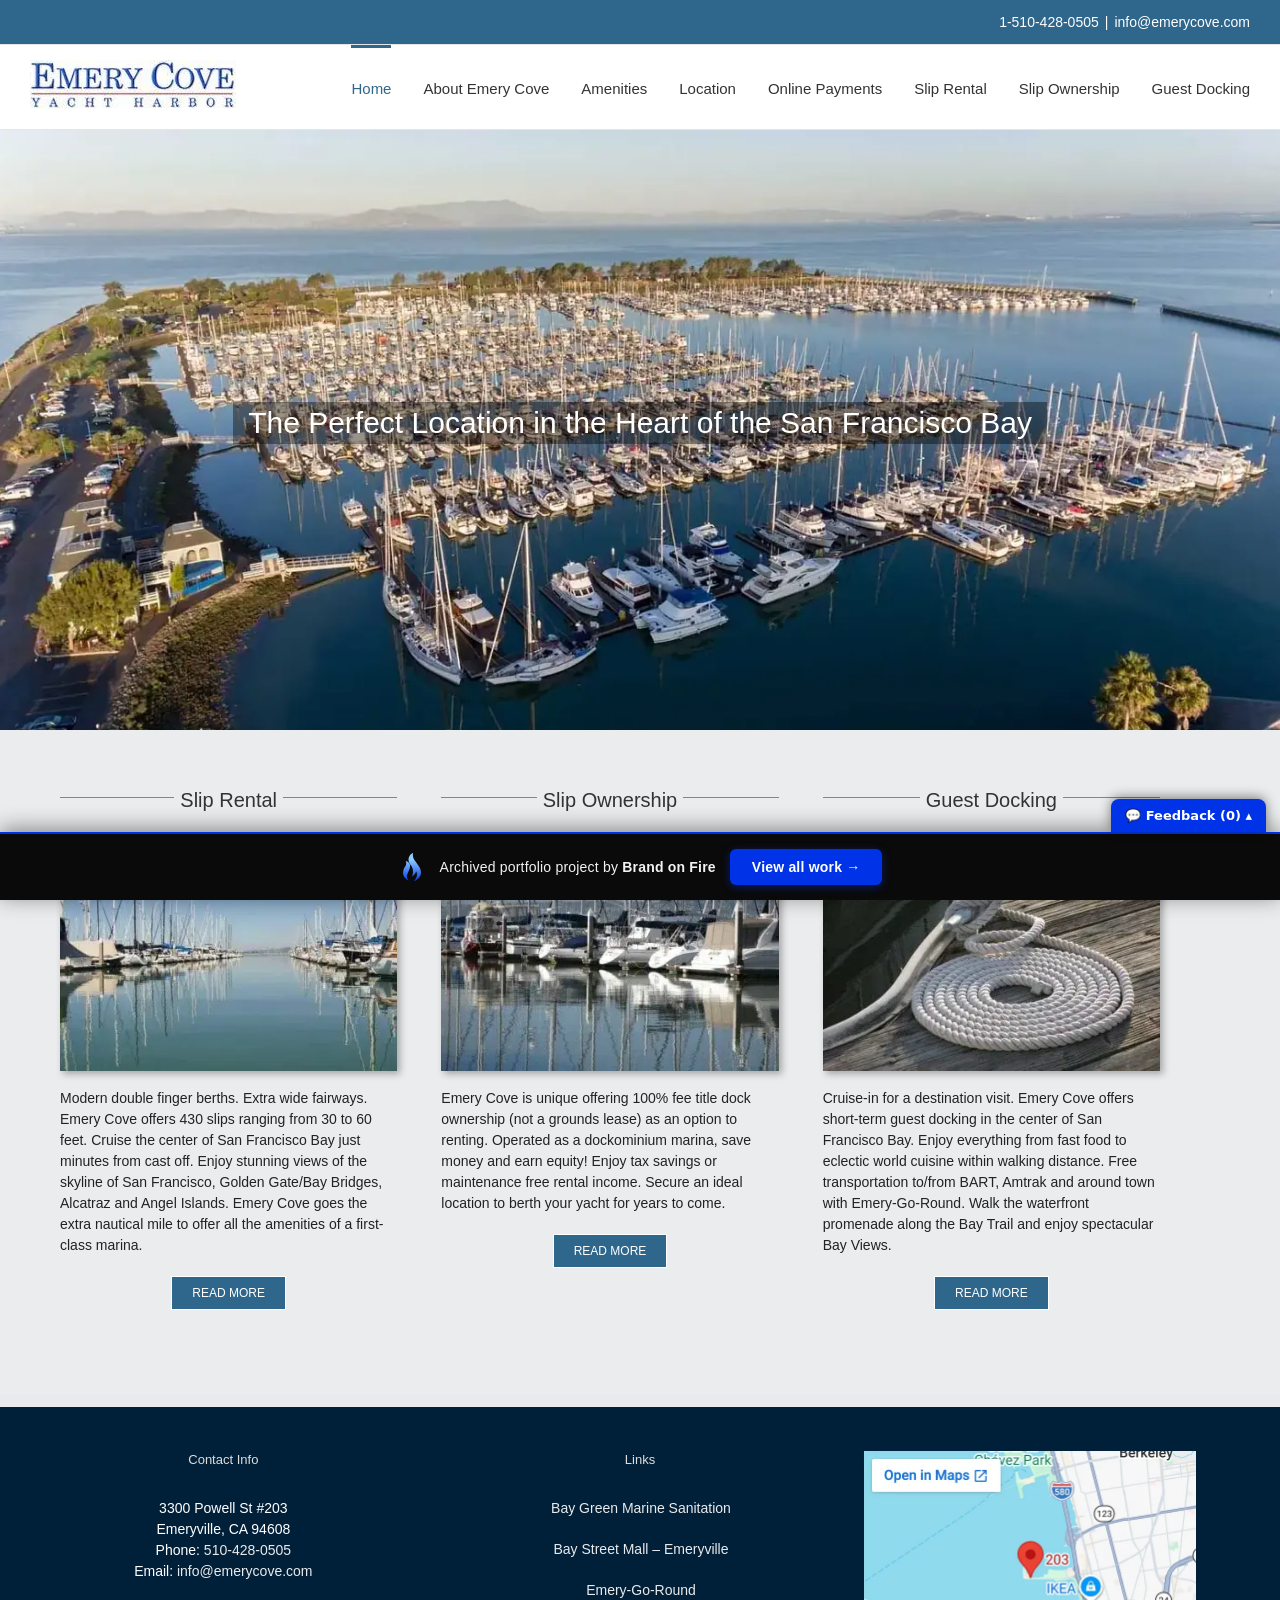
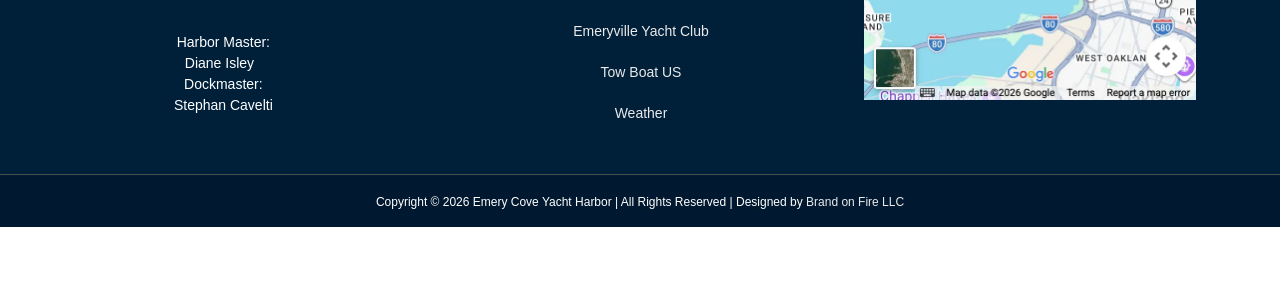
==== commit 30bf9720: "Trim to main pages; keep only referenced assets; re-encode images to WebP (max 1400px, q72)" ====
--- a/index.html
+++ b/index.html
@@ -1,8 +1,8 @@
-<!doctype html><html class="avada-html-layout-wide avada-html-header-position-top avada-is-100-percent-template ua-headlesschrome ua-headlesschrome-149 ua-headlesschrome-149-0 ua-headlesschrome-149-0-7827 ua-headlesschrome-149-0-7827-55 ua-safari ua-safari-537 ua-safari-537-36 ua-desktop ua-desktop-macintosh ua-mac_os_x ua-mac_os_x-10 ua-mac_os_x-10-15 ua-mac_os_x-10-15-7 ua-webkit ua-webkit-537 ua-webkit-537-36 js touchevents no-applicationcache audio audio-ogg audio-mp3 audio-opus audio-wav audio-m4a canvas canvastext hashchange geolocation history inputtypes-search inputtypes-tel inputtypes-url inputtypes-email no-inputtypes-datetime inputtypes-date inputtypes-month inputtypes-week inputtypes-time inputtypes-datetime-local inputtypes-number inputtypes-range inputtypes-color postmessage postmessage-structuredclones video no-video-ogg video-h264 no-video-h265 video-webm video-vp9 video-hls no-video-av1 webgl websockets cssanimations backgroundsize borderimage borderradius boxshadow flexbox fontface generatedcontent cssgradients hsla multiplebgs opacity cssreflections rgba textshadow csstransforms supports csstransforms3d csstransitions localstorage sessionstorage no-websqldatabase svgclippaths inlinesvg smil webworkers" lang="en-US" prefix="og: http://ogp.me/ns# fb: http://ogp.me/ns/fb#" data-useragent="Mozilla/5.0 (Macintosh; Intel Mac OS X 10_15_7) AppleWebKit/537.36 (KHTML, like Gecko) HeadlessChrome/149.0.7827.55 Safari/537.36" data-bofp="0"><head><meta http-equiv="X-UA-Compatible" content="IE=edge"><meta http-equiv="Content-Type" content="text/html; charset=utf-8"><meta name="viewport" content="width=device-width, initial-scale=1"><meta name="robots" content="index, follow, max-image-preview:large, max-snippet:-1, max-video-preview:-1"><title>Home - Emery Cove Yacht Harbor</title><link rel="canonical" href="/"><meta property="og:locale" content="en_US"><meta property="og:type" content="website"><meta property="og:title" content="Home - Emery Cove Yacht Harbor"><meta property="og:url" content="/"><meta property="og:site_name" content="Emery Cove Yacht Harbor"><meta property="article:modified_time" content="2018-06-12T21:27:52+00:00"><meta name="twitter:card" content="summary_large_image"><link rel="alternate" type="application/rss+xml" title="Emery Cove Yacht Harbor » Feed" href="/feed/"><link rel="icon" href="/wp-content/uploads/favicon.png" type="image/png"><meta name="description" content="Slip Rental  
+<!doctype html><html class="avada-html-layout-wide avada-html-header-position-top avada-is-100-percent-template ua-headlesschrome ua-headlesschrome-149 ua-headlesschrome-149-0 ua-headlesschrome-149-0-7827 ua-headlesschrome-149-0-7827-55 ua-safari ua-safari-537 ua-safari-537-36 ua-desktop ua-desktop-macintosh ua-mac_os_x ua-mac_os_x-10 ua-mac_os_x-10-15 ua-mac_os_x-10-15-7 ua-webkit ua-webkit-537 ua-webkit-537-36 js touchevents no-applicationcache audio audio-ogg audio-mp3 audio-opus audio-wav audio-m4a canvas canvastext hashchange geolocation history inputtypes-search inputtypes-tel inputtypes-url inputtypes-email no-inputtypes-datetime inputtypes-date inputtypes-month inputtypes-week inputtypes-time inputtypes-datetime-local inputtypes-number inputtypes-range inputtypes-color postmessage postmessage-structuredclones video no-video-ogg video-h264 no-video-h265 video-webm video-vp9 video-hls no-video-av1 webgl websockets cssanimations backgroundsize borderimage borderradius boxshadow flexbox fontface generatedcontent cssgradients hsla multiplebgs opacity cssreflections rgba textshadow csstransforms supports csstransforms3d csstransitions localstorage sessionstorage no-websqldatabase svgclippaths inlinesvg smil webworkers" lang="en-US" prefix="og: http://ogp.me/ns# fb: http://ogp.me/ns/fb#" data-useragent="Mozilla/5.0 (Macintosh; Intel Mac OS X 10_15_7) AppleWebKit/537.36 (KHTML, like Gecko) HeadlessChrome/149.0.7827.55 Safari/537.36" data-bofp="0"><head><meta http-equiv="X-UA-Compatible" content="IE=edge"><meta http-equiv="Content-Type" content="text/html; charset=utf-8"><meta name="viewport" content="width=device-width, initial-scale=1"><meta name="robots" content="index, follow, max-image-preview:large, max-snippet:-1, max-video-preview:-1"><title>Home - Emery Cove Yacht Harbor</title><meta property="og:locale" content="en_US"><meta property="og:type" content="website"><meta property="og:title" content="Home - Emery Cove Yacht Harbor"><meta property="og:url" content="/"><meta property="og:site_name" content="Emery Cove Yacht Harbor"><meta property="article:modified_time" content="2018-06-12T21:27:52+00:00"><meta name="twitter:card" content="summary_large_image"><meta name="description" content="Slip Rental  
 Modern double finger berths. Extra wide fairways. Emery Cove offers 430 slips ranging from 30 to 60 feet. Cruise the center of San Francisco Bay just minutes from cast off. Enjoy stunning views of the skyline of San Francisco, Golden Gate/Bay Bridges, Alcatraz and Angel Islands. Emery Cove goes the extra"><meta property="og:locale" content="en_US"><meta property="og:type" content="website"><meta property="og:site_name" content="Emery Cove Yacht Harbor"><meta property="og:title" content="Home - Emery Cove Yacht Harbor"><meta property="og:description" content="Slip Rental  
-Modern double finger berths. Extra wide fairways. Emery Cove offers 430 slips ranging from 30 to 60 feet. Cruise the center of San Francisco Bay just minutes from cast off. Enjoy stunning views of the skyline of San Francisco, Golden Gate/Bay Bridges, Alcatraz and Angel Islands. Emery Cove goes the extra"><meta property="og:url" content="/"><meta property="og:image" content="_a/8e4e6307a915.webp"><meta property="og:image:width" content="206"><meta property="og:image:height" content="50"><meta property="og:image:type" content="image/jpeg"><link rel="https://api.w.org/" href="/wp-json/"><link rel="alternate" title="JSON" type="application/json" href="/wp-json/wp/v2/pages/20"><meta name="generator" content="Powered by Slider Revolution 6.7.41 - responsive, Mobile-Friendly Slider Plugin for WordPress with comfortable drag and drop interface."><meta name="generator" content="WP Rocket 3.20.2" data-wpr-features="wpr_minify_js wpr_preconnect_external_domains wpr_oci wpr_minify_css wpr_preload_links wpr_desktop"><link rel="stylesheet" href="style.css"><style>[data-bofp="0"]{background-color:rgb(255, 255, 255)!important}[data-bofp="1"]{background-color:rgb(255, 255, 255)!important;color:rgb(34, 34, 34)!important}[data-bofp="2"]{background-color:rgb(235, 236, 237)!important;color:rgb(34, 34, 34)!important}[data-bofp="3"]{background-color:rgb(255, 255, 255)!important;color:rgb(34, 34, 34)!important}[data-bofp="4"]{background-color:rgb(235, 236, 237)!important;color:rgb(34, 34, 34)!important}[data-bofp="5"]{background-color:rgba(255, 255, 255, 0)!important;color:rgb(34, 34, 34)!important}[data-bofp="6"]{background-color:rgb(0, 32, 58)!important;color:rgb(255, 255, 255)!important}</style><meta name="robots" content="noindex, nofollow"><style id="bof-noform">form,form *,fieldset,fieldset *,input,textarea,select,label.fusion-form-label,.wpcf7,.wpcf7 *,.fusion-form,.fusion-form *,.fusion-contact-form,.fusion-contact-form *,.elementor-form,.elementor-form *,.gform_wrapper,.gform_wrapper *,[class*="contact-form"],[class*="contact-form"] *,[id*="contact-form"],[id*="contact-form"] *{pointer-events:none!important;cursor:default!important;-webkit-user-select:none!important;user-select:none!important}</style></head><body data-rsssl="1" class="home wp-singular page-template page-template-100-width page-template-100-width-php page page-id-20 wp-theme-Avada wp-child-theme-Avada-Child-Theme fusion-image-hovers fusion-pagination-sizing fusion-button_type-flat fusion-button_span-no fusion-button_gradient-linear avada-image-rollover-circle-yes avada-image-rollover-yes avada-image-rollover-direction-left fusion-body ltr no-tablet-sticky-header no-mobile-sticky-header no-mobile-slidingbar no-mobile-totop avada-has-rev-slider-styles fusion-disable-outline fusion-sub-menu-fade mobile-logo-pos-left layout-wide-mode avada-has-boxed-modal-shadow-none layout-scroll-offset-full avada-has-zero-margin-offset-top fusion-top-header menu-text-align-center mobile-menu-design-modern fusion-show-pagination-text fusion-header-layout-v3 avada-responsive avada-footer-fx-none avada-menu-highlight-style-bar fusion-search-form-classic fusion-main-menu-search-overlay fusion-avatar-square avada-sticky-shrinkage avada-dropdown-styles avada-blog-layout-large avada-blog-archive-layout-large avada-header-shadow-no avada-menu-icon-position-left avada-has-megamenu-shadow avada-has-mainmenu-dropdown-divider avada-has-header-100-width avada-has-100-footer avada-has-breadcrumb-mobile-hidden avada-has-titlebar-hide avada-has-pagination-padding avada-flyout-menu-direction-fade avada-ec-views-v1 do-animate" data-awb-post-id="20" style="--viewportWidth: 1366;" data-bofp="1"><a class="skip-link screen-reader-text" href="#content">Skip to content</a><div id="boxed-wrapper"><div id="wrapper" class="fusion-wrapper" data-bofp="2"><div id="home" style="position:relative;top:-1px;"></div><header class="fusion-header-wrapper"><div class="fusion-header-v3 fusion-logo-alignment fusion-logo-left fusion-sticky-menu- fusion-sticky-logo- fusion-mobile-logo-  fusion-mobile-menu-design-modern"><div class="fusion-secondary-header"><div class="fusion-row"><div class="fusion-alignright"><div class="fusion-contact-info"><span class="fusion-contact-info-phone-number"><a href="tel:1-510-428-0505">1-510-428-0505</a></span><span class="fusion-header-separator">|</span><span class="fusion-contact-info-email-address"><a href="mailto:info@emerycove.com">info@emerycove.com</a></span></div>			</div></div></div><div class="fusion-header-sticky-height"></div><div class="fusion-header" data-bofp="3"><div class="fusion-row"><div class="fusion-logo" data-margin-top="15px" data-margin-bottom="15px" data-margin-left="0px" data-margin-right="0px"><a class="fusion-logo-link" href="index.html"><img src="_a/8e4e6307a915.webp" width="206" height="50" alt="Emery Cove Yacht Harbor Logo" data-retina_logo_url="" class="fusion-standard-logo"></a></div>		<nav class="fusion-main-menu" aria-label="Main Menu"><div class="fusion-overlay-search">		<form role="search" class="searchform fusion-search-form  fusion-search-form-classic" method="get" action="/"><div class="fusion-search-form-content"><div class="fusion-search-field search-field"><label><span class="screen-reader-text">Search for:</span><input type="search" value="" name="s" class="s" placeholder="Search..." required="" aria-required="true" aria-label="Search..."></label></div><div class="fusion-search-button search-button"><input type="submit" class="fusion-search-submit searchsubmit" aria-label="Search" value=""></div></div></form><div class="fusion-search-spacer"></div><a href="#" role="button" aria-label="Close Search" class="fusion-close-search"></a></div><ul id="menu-main-menu" class="fusion-menu"><li id="menu-item-32" class="menu-item menu-item-type-post_type menu-item-object-page menu-item-home current-menu-item page_item page-item-20 current_page_item menu-item-32" data-item-id="32"><a href="index.html" class="fusion-bar-highlight"><span class="menu-text">Home</span></a></li><li id="menu-item-44" class="menu-item menu-item-type-post_type menu-item-object-page menu-item-44" data-item-id="44"><a href="about-emery-cove/index.html" class="fusion-bar-highlight"><span class="menu-text">About Emery Cove</span></a></li><li id="menu-item-53" class="menu-item menu-item-type-post_type menu-item-object-page menu-item-53" data-item-id="53"><a href="amenities/index.html" class="fusion-bar-highlight"><span class="menu-text">Amenities</span></a></li><li id="menu-item-68" class="menu-item menu-item-type-post_type menu-item-object-page menu-item-68" data-item-id="68"><a href="location/index.html" class="fusion-bar-highlight"><span class="menu-text">Location</span></a></li><li id="menu-item-71" class="menu-item menu-item-type-post_type menu-item-object-page menu-item-71" data-item-id="71"><a href="online-payments/index.html" class="fusion-bar-highlight"><span class="menu-text">Online Payments</span></a></li><li id="menu-item-77" class="menu-item menu-item-type-post_type menu-item-object-page menu-item-77" data-item-id="77"><a href="slip-rental/index.html" class="fusion-bar-highlight"><span class="menu-text">Slip Rental</span></a></li><li id="menu-item-132" class="menu-item menu-item-type-post_type menu-item-object-page menu-item-132" data-item-id="132"><a href="slip-ownership/index.html" class="fusion-bar-highlight"><span class="menu-text">Slip Ownership</span></a></li><li id="menu-item-131" class="menu-item menu-item-type-post_type menu-item-object-page menu-item-131" data-item-id="131"><a href="guest-docking/index.html" class="fusion-bar-highlight"><span class="menu-text">Guest Docking</span></a></li></ul></nav>	<div class="fusion-mobile-menu-icons"><a href="#" class="fusion-icon awb-icon-bars" aria-label="Toggle mobile menu" aria-expanded="false" aria-controls="mobile-menu-main-menu"></a></div><nav class="fusion-mobile-nav-holder fusion-mobile-menu-text-align-center" aria-label="Main Menu Mobile"><ul id="mobile-menu-main-menu" class="fusion-menu"><li id="mobile-menu-item-32" class="fusion-mobile-nav-item fusion-mobile-current-nav-item" data-item-id="32" style=""><a href="index.html" class="fusion-bar-highlight"><span class="menu-text">Home</span></a></li><li id="mobile-menu-item-44" class="fusion-mobile-nav-item" data-item-id="44" style=""><a href="about-emery-cove/index.html" class="fusion-bar-highlight"><span class="menu-text">About Emery Cove</span></a></li><li id="mobile-menu-item-53" class="fusion-mobile-nav-item" data-item-id="53" style=""><a href="amenities/index.html" class="fusion-bar-highlight"><span class="menu-text">Amenities</span></a></li><li id="mobile-menu-item-68" class="fusion-mobile-nav-item" data-item-id="68" style=""><a href="location/index.html" class="fusion-bar-highlight"><span class="menu-text">Location</span></a></li><li id="mobile-menu-item-71" class="fusion-mobile-nav-item" data-item-id="71" style=""><a href="online-payments/index.html" class="fusion-bar-highlight"><span class="menu-text">Online Payments</span></a></li><li id="mobile-menu-item-77" class="fusion-mobile-nav-item" data-item-id="77" style=""><a href="slip-rental/index.html" class="fusion-bar-highlight"><span class="menu-text">Slip Rental</span></a></li><li id="mobile-menu-item-132" class="fusion-mobile-nav-item" data-item-id="132" style=""><a href="slip-ownership/index.html" class="fusion-bar-highlight"><span class="menu-text">Slip Ownership</span></a></li><li id="mobile-menu-item-131" class="fusion-mobile-nav-item" data-item-id="131" style=""><a href="guest-docking/index.html" class="fusion-bar-highlight"><span class="menu-text">Guest Docking</span></a></li></ul></nav></div></div></div><div class="fusion-clearfix"></div></header><div id="sliders-container" class="fusion-slider-visibility"><div id="fusion-slider-2" data-id="2" class="fusion-slider-container fusion-slider-20 full-width-slider-container" style="height: 600px; max-width: 100%; max-height: 600px;"><div class="tfs-slider flexslider main-flex full-width-slider" style="max-width: 100%; --typography_sensitivity: 1; height: 600px;" data-slider_width="100%" data-slider_height="600px" data-full_screen="0" data-parallax="0" data-nav_arrows="1" data-nav_box_width="35px" data-nav_box_height="35px" data-nav_arrow_size="20px" data-pagination_circles="0" data-autoplay="0" data-loop="0" data-animation="fade" data-slideshow_speed="7000" data-animation_speed="600" data-typo_sensitivity="1" data-typo_factor="1.5" data-orderby="date" data-order="DESC" data-slider_indicator="" data-slider_indicator_color="#ffffff"><ul class="slides" style="max-width:100%;"><li class="slide-id-24 flex-active-slide" data-mute="yes" data-loop="yes" data-autoplay="yes" style="width: 100%; float: left; margin-right: -100%; position: relative; opacity: 1; display: block; z-index: 2;"><div class="slide-content-container slide-content-center" style=""><div class="slide-content" style="margin-top: 0px; opacity: 1;"><div class="heading with-bg"><div class="fusion-title-sc-wrapper" style="background-color: rgba(0,0,0,0.4);"><div class="fusion-title title fusion-title-1 fusion-sep-none fusion-title-center fusion-title-text fusion-title-size-three" style="--awb-margin-bottom:0px;--awb-margin-top-small:0px;--awb-margin-right-small:0px;--awb-margin-bottom-small:20px;--awb-margin-left-small:0px;--awb-font-size:30px;"><h3 class="fusion-title-heading title-heading-center fusion-responsive-typography-calculated" style="margin: 0px; font-size: 1em; line-height: 1.2; --fontSize: 30; --typography_sensitivity: 1;" data-fontsize="30" data-lineheight="36px">The Perfect Location in the Heart of the San Francisco Bay</h3></div>									</div></div><div class="buttons"></div></div></div><div class="background background-image" style="background-image: url(_a/da6d04f75014.webp);max-width:100%;height:600px;filter: progid:DXImageTransform.Microsoft.AlphaImageLoader(src='_a/da6d04f75014.webp', sizingMethod='scale');" data-imgwidth="1500"></div></li></ul><ul class="flex-direction-nav"><li class="flex-nav-prev"><a class="flex-prev flex-disabled" href="#" tabindex="-1"></a></li><li class="flex-nav-next"><a class="flex-next flex-disabled" href="#" tabindex="-1"></a></li></ul></div></div></div><main id="main" class="clearfix width-100" data-bofp="4"><div class="fusion-row" style="max-width:100%;"><section id="content" class="full-width"><div id="post-20" class="post-20 page type-page status-publish hentry"><span class="entry-title rich-snippet-hidden">Home</span><span class="vcard rich-snippet-hidden"><span class="fn"><a href="index.html" rel="author">brandonfire</a></span></span><span class="updated rich-snippet-hidden">2018-06-12T21:27:52+00:00</span>						<div class="post-content"><div class="fusion-fullwidth fullwidth-box fusion-builder-row-1 nonhundred-percent-fullwidth non-hundred-percent-height-scrolling" style="--awb-border-radius-top-left:0px;--awb-border-radius-top-right:0px;--awb-border-radius-bottom-right:0px;--awb-border-radius-bottom-left:0px;--awb-flex-wrap:wrap;" data-bofp="5"><div class="fusion-builder-row fusion-row"><div class="fusion-layout-column fusion_builder_column fusion-builder-column-0 fusion_builder_column_1_3 1_3 fusion-one-third fusion-column-first" style="--awb-padding-bottom:25px;--awb-bg-size:cover;width:33.333333333333%;width:calc(33.333333333333% - ( ( 4% + 4% ) * 0.33333333333333 ) );margin-right: 4%;"><div class="fusion-column-wrapper fusion-flex-column-wrapper-legacy"><div class="fusion-title title fusion-title-2 fusion-title-center fusion-title-text fusion-title-size-two" style="--awb-margin-top-small:0px;--awb-margin-right-small:0px;--awb-margin-bottom-small:20px;--awb-margin-left-small:0px;--awb-sep-color:#878585;"><div class="title-sep-container title-sep-container-left"><div class="title-sep sep-single sep-solid" style="border-color:#878585;"></div></div><span class="awb-title-spacer"></span><h2 class="fusion-title-heading title-heading-center fusion-responsive-typography-calculated" style="margin: 0px; --fontSize: 20; line-height: 1.5; --minFontSize: 20;" data-fontsize="20" data-lineheight="30px"><a href="slip-rental/index.html">Slip Rental</a></h2><span class="awb-title-spacer"></span><div class="title-sep-container title-sep-container-right"><div class="title-sep sep-single sep-solid" style="border-color:#878585;"></div></div></div><div class="fusion-image-element in-legacy-container" style="--awb-caption-title-font-family:var(--h2_typography-font-family);--awb-caption-title-font-weight:var(--h2_typography-font-weight);--awb-caption-title-font-style:var(--h2_typography-font-style);--awb-caption-title-size:var(--h2_typography-font-size);--awb-caption-title-transform:var(--h2_typography-text-transform);--awb-caption-title-line-height:var(--h2_typography-line-height);--awb-caption-title-letter-spacing:var(--h2_typography-letter-spacing);"><span class=" fusion-imageframe imageframe-dropshadow imageframe-1 hover-type-none" style="-webkit-box-shadow: 3px 3px 7px rgba(0,0,0,0.3);box-shadow: 3px 3px 7px rgba(0,0,0,0.3);"><a class="fusion-no-lightbox" href="slip-rental/index.html" target="_self" aria-label="slip-rental"><img fetchpriority="high" decoding="async" width="750" height="500" alt="Perspective view of the Slip Rental" src="_a/ad82b954185b.webp" class="img-responsive wp-image-152"></a></span></div><div class="fusion-sep-clear"></div><div class="fusion-separator fusion-full-width-sep" style="margin-left: auto;margin-right: auto;margin-top:15px;width:100%;"></div><div class="fusion-sep-clear"></div><div class="fusion-text fusion-text-1"><p>Modern double finger berths. Extra wide fairways. Emery Cove offers 430 slips ranging from 30 to 60 feet. Cruise the center of San Francisco Bay just minutes from cast off. Enjoy stunning views of the skyline of San Francisco, Golden Gate/Bay Bridges, Alcatraz and Angel Islands. Emery Cove goes the extra nautical mile to offer all the amenities of a first-class marina.</p></div><div class="fusion-button-wrapper fusion-aligncenter"><a class="fusion-button button-flat button-small button-default fusion-button-default button-1 fusion-button-default-span fusion-button-default-type" style="--button-border-radius-top-left:0px;--button-border-radius-top-right:0px;--button-border-radius-bottom-right:0px;--button-border-radius-bottom-left:0px;" target="_self" href="slip-rental/index.html"><span class="fusion-button-text awb-button__text awb-button__text--default">Read More</span></a></div><div class="fusion-clearfix"></div></div></div><div class="fusion-layout-column fusion_builder_column fusion-builder-column-1 fusion_builder_column_1_3 1_3 fusion-one-third" style="--awb-padding-bottom:25px;--awb-bg-size:cover;width:33.333333333333%;width:calc(33.333333333333% - ( ( 4% + 4% ) * 0.33333333333333 ) );margin-right: 4%;"><div class="fusion-column-wrapper fusion-flex-column-wrapper-legacy"><div class="fusion-title title fusion-title-3 fusion-title-center fusion-title-text fusion-title-size-two" style="--awb-margin-top-small:0px;--awb-margin-right-small:0px;--awb-margin-bottom-small:20px;--awb-margin-left-small:0px;--awb-sep-color:#878585;"><div class="title-sep-container title-sep-container-left"><div class="title-sep sep-single sep-solid" style="border-color:#878585;"></div></div><span class="awb-title-spacer"></span><h2 class="fusion-title-heading title-heading-center fusion-responsive-typography-calculated" style="margin: 0px; --fontSize: 20; line-height: 1.5; --minFontSize: 20;" data-fontsize="20" data-lineheight="30px">Slip&nbsp;Ownership</h2><span class="awb-title-spacer"></span><div class="title-sep-container title-sep-container-right"><div class="title-sep sep-single sep-solid" style="border-color:#878585;"></div></div></div><div class="fusion-image-element in-legacy-container" style="--awb-caption-title-font-family:var(--h2_typography-font-family);--awb-caption-title-font-weight:var(--h2_typography-font-weight);--awb-caption-title-font-style:var(--h2_typography-font-style);--awb-caption-title-size:var(--h2_typography-font-size);--awb-caption-title-transform:var(--h2_typography-text-transform);--awb-caption-title-line-height:var(--h2_typography-line-height);--awb-caption-title-letter-spacing:var(--h2_typography-letter-spacing);"><span class=" fusion-imageframe imageframe-dropshadow imageframe-2 hover-type-none" style="-webkit-box-shadow: 3px 3px 7px rgba(0,0,0,0.3);box-shadow: 3px 3px 7px rgba(0,0,0,0.3);"><a class="fusion-no-lightbox" href="slip-ownership/index.html" target="_self" aria-label="slip-ownership"><img decoding="async" width="750" height="500" alt="Yacht Docking" src="_a/1fe8c4d1b78f.webp" class="img-responsive wp-image-161"></a></span></div><div class="fusion-sep-clear"></div><div class="fusion-separator fusion-full-width-sep" style="margin-left: auto;margin-right: auto;margin-top:15px;width:100%;"></div><div class="fusion-sep-clear"></div><div class="fusion-text fusion-text-2"><p>Emery Cove is unique offering 100% fee title dock ownership (not a grounds lease) as an option to renting. Operated as a dockominium marina, save money and earn equity! Enjoy tax savings or maintenance free rental income. Secure an ideal location to berth your yacht for years to come.</p></div><div class="fusion-button-wrapper fusion-aligncenter"><a class="fusion-button button-flat button-small button-default fusion-button-default button-2 fusion-button-default-span fusion-button-default-type" style="--button-border-radius-top-left:0px;--button-border-radius-top-right:0px;--button-border-radius-bottom-right:0px;--button-border-radius-bottom-left:0px;" target="_self" href="slip-ownership/index.html"><span class="fusion-button-text awb-button__text awb-button__text--default">Read More</span></a></div><div class="fusion-clearfix"></div></div></div><div class="fusion-layout-column fusion_builder_column fusion-builder-column-2 fusion_builder_column_1_3 1_3 fusion-one-third fusion-column-last" style="--awb-padding-bottom:25px;--awb-bg-size:cover;width:33.333333333333%;width:calc(33.333333333333% - ( ( 4% + 4% ) * 0.33333333333333 ) );"><div class="fusion-column-wrapper fusion-flex-column-wrapper-legacy"><div class="fusion-title title fusion-title-4 fusion-title-center fusion-title-text fusion-title-size-two" style="--awb-margin-top-small:0px;--awb-margin-right-small:0px;--awb-margin-bottom-small:20px;--awb-margin-left-small:0px;--awb-sep-color:#878585;"><div class="title-sep-container title-sep-container-left"><div class="title-sep sep-single sep-solid" style="border-color:#878585;"></div></div><span class="awb-title-spacer"></span><h2 class="fusion-title-heading title-heading-center fusion-responsive-typography-calculated" style="margin: 0px; --fontSize: 20; line-height: 1.5; --minFontSize: 20;" data-fontsize="20" data-lineheight="30px">Guest Docking</h2><span class="awb-title-spacer"></span><div class="title-sep-container title-sep-container-right"><div class="title-sep sep-single sep-solid" style="border-color:#878585;"></div></div></div><div class="fusion-image-element in-legacy-container" style="--awb-caption-title-font-family:var(--h2_typography-font-family);--awb-caption-title-font-weight:var(--h2_typography-font-weight);--awb-caption-title-font-style:var(--h2_typography-font-style);--awb-caption-title-size:var(--h2_typography-font-size);--awb-caption-title-transform:var(--h2_typography-text-transform);--awb-caption-title-line-height:var(--h2_typography-line-height);--awb-caption-title-letter-spacing:var(--h2_typography-letter-spacing);"><span class=" fusion-imageframe imageframe-dropshadow imageframe-3 hover-type-none" style="-webkit-box-shadow: 3px 3px 7px rgba(0,0,0,0.3);box-shadow: 3px 3px 7px rgba(0,0,0,0.3);"><a class="fusion-no-lightbox" href="guest-docking/index.html" target="_self" aria-label="guest-docking"><img decoding="async" width="750" height="500" alt="Rope for Guest Docking" src="_a/7c515e1c6371.webp" class="img-responsive wp-image-156"></a></span></div><div class="fusion-sep-clear"></div><div class="fusion-separator fusion-full-width-sep" style="margin-left: auto;margin-right: auto;margin-top:15px;width:100%;"></div><div class="fusion-sep-clear"></div><div class="fusion-text fusion-text-3"><p>Cruise-in for a destination visit. Emery Cove offers short-term guest docking in the center of San Francisco Bay. Enjoy everything from fast food to eclectic world cuisine within walking distance. Free transportation to/from BART, Amtrak and around town with Emery-Go-Round. Walk the waterfront promenade along the Bay Trail and enjoy spectacular Bay Views.</p></div><div class="fusion-button-wrapper fusion-aligncenter"><a class="fusion-button button-flat button-small button-default fusion-button-default button-3 fusion-button-default-span fusion-button-default-type" style="--button-border-radius-top-left:0px;--button-border-radius-top-right:0px;--button-border-radius-bottom-right:0px;--button-border-radius-bottom-left:0px;" target="_self" href="guest-docking/index.html"><span class="fusion-button-text awb-button__text awb-button__text--default">Read More</span></a></div><div class="fusion-clearfix"></div></div></div></div></div></div></div></section></div></main><div class="fusion-footer"><footer class="fusion-footer-widget-area fusion-widget-area fusion-footer-widget-area-center" data-bofp="6"><div class="fusion-row"><div class="fusion-columns fusion-columns-3 fusion-widget-area"><div class="fusion-column col-lg-4 col-md-4 col-sm-4"><section id="contact_info-widget-2" class="fusion-footer-widget-column widget contact_info"><h4 class="widget-title fusion-responsive-typography-calculated" data-fontsize="13" style="--fontSize: 13; line-height: 1.5; --minFontSize: 13;" data-lineheight="19.5px">Contact Info</h4><div class="contact-info-container"><p class="address">3300 Powell St #203 <br>Emeryville, CA  94608</p><p class="phone">Phone: <a href="tel:510-428-0505">510-428-0505</a></p><p class="email">Email: <a href="mailto:info@emerycove.com">info@emerycove.com</a></p></div><div style="clear:both;"></div></section><section id="custom_html-3" class="widget_text fusion-footer-widget-column widget widget_custom_html" style="border-style: solid;border-color:transparent;border-width:0px;"><div class="textwidget custom-html-widget">Harbor Master:  <br>Diane Isley
+Modern double finger berths. Extra wide fairways. Emery Cove offers 430 slips ranging from 30 to 60 feet. Cruise the center of San Francisco Bay just minutes from cast off. Enjoy stunning views of the skyline of San Francisco, Golden Gate/Bay Bridges, Alcatraz and Angel Islands. Emery Cove goes the extra"><meta property="og:url" content="/"><meta property="og:image" content="_a/8e4e6307a915.webp"><meta property="og:image:width" content="206"><meta property="og:image:height" content="50"><meta property="og:image:type" content="image/jpeg"><meta name="generator" content="Powered by Slider Revolution 6.7.41 - responsive, Mobile-Friendly Slider Plugin for WordPress with comfortable drag and drop interface."><meta name="generator" content="WP Rocket 3.20.2" data-wpr-features="wpr_minify_js wpr_preconnect_external_domains wpr_oci wpr_minify_css wpr_preload_links wpr_desktop"><link rel="stylesheet" href="style.css"><style>[data-bofp="0"]{background-color:rgb(255, 255, 255)!important}[data-bofp="1"]{background-color:rgb(255, 255, 255)!important;color:rgb(34, 34, 34)!important}[data-bofp="2"]{background-color:rgb(235, 236, 237)!important;color:rgb(34, 34, 34)!important}[data-bofp="3"]{background-color:rgb(255, 255, 255)!important;color:rgb(34, 34, 34)!important}[data-bofp="4"]{background-color:rgb(235, 236, 237)!important;color:rgb(34, 34, 34)!important}[data-bofp="5"]{background-color:rgba(255, 255, 255, 0)!important;color:rgb(34, 34, 34)!important}[data-bofp="6"]{background-color:rgb(0, 32, 58)!important;color:rgb(255, 255, 255)!important}</style><meta name="robots" content="noindex, nofollow"><style id="bof-noform">form,form *,fieldset,fieldset *,input,textarea,select,label.fusion-form-label,.wpcf7,.wpcf7 *,.fusion-form,.fusion-form *,.fusion-contact-form,.fusion-contact-form *,.elementor-form,.elementor-form *,.gform_wrapper,.gform_wrapper *,[class*="contact-form"],[class*="contact-form"] *,[id*="contact-form"],[id*="contact-form"] *{pointer-events:none!important;cursor:default!important;-webkit-user-select:none!important;user-select:none!important}</style></head><body data-rsssl="1" class="home wp-singular page-template page-template-100-width page-template-100-width-php page page-id-20 wp-theme-Avada wp-child-theme-Avada-Child-Theme fusion-image-hovers fusion-pagination-sizing fusion-button_type-flat fusion-button_span-no fusion-button_gradient-linear avada-image-rollover-circle-yes avada-image-rollover-yes avada-image-rollover-direction-left fusion-body ltr no-tablet-sticky-header no-mobile-sticky-header no-mobile-slidingbar no-mobile-totop avada-has-rev-slider-styles fusion-disable-outline fusion-sub-menu-fade mobile-logo-pos-left layout-wide-mode avada-has-boxed-modal-shadow-none layout-scroll-offset-full avada-has-zero-margin-offset-top fusion-top-header menu-text-align-center mobile-menu-design-modern fusion-show-pagination-text fusion-header-layout-v3 avada-responsive avada-footer-fx-none avada-menu-highlight-style-bar fusion-search-form-classic fusion-main-menu-search-overlay fusion-avatar-square avada-sticky-shrinkage avada-dropdown-styles avada-blog-layout-large avada-blog-archive-layout-large avada-header-shadow-no avada-menu-icon-position-left avada-has-megamenu-shadow avada-has-mainmenu-dropdown-divider avada-has-header-100-width avada-has-100-footer avada-has-breadcrumb-mobile-hidden avada-has-titlebar-hide avada-has-pagination-padding avada-flyout-menu-direction-fade avada-ec-views-v1 do-animate" data-awb-post-id="20" style="--viewportWidth: 1366;" data-bofp="1"><a class="skip-link screen-reader-text" href="#content">Skip to content</a><div id="boxed-wrapper"><div id="wrapper" class="fusion-wrapper" data-bofp="2"><div id="home" style="position:relative;top:-1px;"></div><header class="fusion-header-wrapper"><div class="fusion-header-v3 fusion-logo-alignment fusion-logo-left fusion-sticky-menu- fusion-sticky-logo- fusion-mobile-logo-  fusion-mobile-menu-design-modern"><div class="fusion-secondary-header"><div class="fusion-row"><div class="fusion-alignright"><div class="fusion-contact-info"><span class="fusion-contact-info-phone-number"><a href="tel:1-510-428-0505">1-510-428-0505</a></span><span class="fusion-header-separator">|</span><span class="fusion-contact-info-email-address"><a href="mailto:info@emerycove.com">info@emerycove.com</a></span></div>			</div></div></div><div class="fusion-header-sticky-height"></div><div class="fusion-header" data-bofp="3"><div class="fusion-row"><div class="fusion-logo" data-margin-top="15px" data-margin-bottom="15px" data-margin-left="0px" data-margin-right="0px"><a class="fusion-logo-link" href="index.html"><img src="_a/8e4e6307a915.webp" width="206" height="50" alt="Emery Cove Yacht Harbor Logo" data-retina_logo_url="" class="fusion-standard-logo"></a></div>		<nav class="fusion-main-menu" aria-label="Main Menu"><div class="fusion-overlay-search">		<form role="search" class="searchform fusion-search-form  fusion-search-form-classic" method="get" action="/"><div class="fusion-search-form-content"><div class="fusion-search-field search-field"><label><span class="screen-reader-text">Search for:</span><input type="search" value="" name="s" class="s" placeholder="Search..." required="" aria-required="true" aria-label="Search..."></label></div><div class="fusion-search-button search-button"><input type="submit" class="fusion-search-submit searchsubmit" aria-label="Search" value=""></div></div></form><div class="fusion-search-spacer"></div><a href="#" role="button" aria-label="Close Search" class="fusion-close-search"></a></div><ul id="menu-main-menu" class="fusion-menu"><li id="menu-item-32" class="menu-item menu-item-type-post_type menu-item-object-page menu-item-home current-menu-item page_item page-item-20 current_page_item menu-item-32" data-item-id="32"><a href="index.html" class="fusion-bar-highlight"><span class="menu-text">Home</span></a></li><li id="menu-item-44" class="menu-item menu-item-type-post_type menu-item-object-page menu-item-44" data-item-id="44"><a href="about-emery-cove/index.html" class="fusion-bar-highlight"><span class="menu-text">About Emery Cove</span></a></li><li id="menu-item-53" class="menu-item menu-item-type-post_type menu-item-object-page menu-item-53" data-item-id="53"><a href="amenities/index.html" class="fusion-bar-highlight"><span class="menu-text">Amenities</span></a></li><li id="menu-item-68" class="menu-item menu-item-type-post_type menu-item-object-page menu-item-68" data-item-id="68"><a href="location/index.html" class="fusion-bar-highlight"><span class="menu-text">Location</span></a></li><li id="menu-item-71" class="menu-item menu-item-type-post_type menu-item-object-page menu-item-71" data-item-id="71"><a href="online-payments/index.html" class="fusion-bar-highlight"><span class="menu-text">Online Payments</span></a></li><li id="menu-item-77" class="menu-item menu-item-type-post_type menu-item-object-page menu-item-77" data-item-id="77"><a href="slip-rental/index.html" class="fusion-bar-highlight"><span class="menu-text">Slip Rental</span></a></li><li id="menu-item-132" class="menu-item menu-item-type-post_type menu-item-object-page menu-item-132" data-item-id="132"><a href="slip-ownership/index.html" class="fusion-bar-highlight"><span class="menu-text">Slip Ownership</span></a></li><li id="menu-item-131" class="menu-item menu-item-type-post_type menu-item-object-page menu-item-131" data-item-id="131"><a href="guest-docking/index.html" class="fusion-bar-highlight"><span class="menu-text">Guest Docking</span></a></li></ul></nav>	<div class="fusion-mobile-menu-icons"><a href="#" class="fusion-icon awb-icon-bars" aria-label="Toggle mobile menu" aria-expanded="false" aria-controls="mobile-menu-main-menu"></a></div><nav class="fusion-mobile-nav-holder fusion-mobile-menu-text-align-center" aria-label="Main Menu Mobile"><ul id="mobile-menu-main-menu" class="fusion-menu"><li id="mobile-menu-item-32" class="fusion-mobile-nav-item fusion-mobile-current-nav-item" data-item-id="32" style=""><a href="index.html" class="fusion-bar-highlight"><span class="menu-text">Home</span></a></li><li id="mobile-menu-item-44" class="fusion-mobile-nav-item" data-item-id="44" style=""><a href="about-emery-cove/index.html" class="fusion-bar-highlight"><span class="menu-text">About Emery Cove</span></a></li><li id="mobile-menu-item-53" class="fusion-mobile-nav-item" data-item-id="53" style=""><a href="amenities/index.html" class="fusion-bar-highlight"><span class="menu-text">Amenities</span></a></li><li id="mobile-menu-item-68" class="fusion-mobile-nav-item" data-item-id="68" style=""><a href="location/index.html" class="fusion-bar-highlight"><span class="menu-text">Location</span></a></li><li id="mobile-menu-item-71" class="fusion-mobile-nav-item" data-item-id="71" style=""><a href="online-payments/index.html" class="fusion-bar-highlight"><span class="menu-text">Online Payments</span></a></li><li id="mobile-menu-item-77" class="fusion-mobile-nav-item" data-item-id="77" style=""><a href="slip-rental/index.html" class="fusion-bar-highlight"><span class="menu-text">Slip Rental</span></a></li><li id="mobile-menu-item-132" class="fusion-mobile-nav-item" data-item-id="132" style=""><a href="slip-ownership/index.html" class="fusion-bar-highlight"><span class="menu-text">Slip Ownership</span></a></li><li id="mobile-menu-item-131" class="fusion-mobile-nav-item" data-item-id="131" style=""><a href="guest-docking/index.html" class="fusion-bar-highlight"><span class="menu-text">Guest Docking</span></a></li></ul></nav></div></div></div><div class="fusion-clearfix"></div></header><div id="sliders-container" class="fusion-slider-visibility"><div id="fusion-slider-2" data-id="2" class="fusion-slider-container fusion-slider-20 full-width-slider-container" style="height: 600px; max-width: 100%; max-height: 600px;"><div class="tfs-slider flexslider main-flex full-width-slider" style="max-width: 100%; --typography_sensitivity: 1; height: 600px;" data-slider_width="100%" data-slider_height="600px" data-full_screen="0" data-parallax="0" data-nav_arrows="1" data-nav_box_width="35px" data-nav_box_height="35px" data-nav_arrow_size="20px" data-pagination_circles="0" data-autoplay="0" data-loop="0" data-animation="fade" data-slideshow_speed="7000" data-animation_speed="600" data-typo_sensitivity="1" data-typo_factor="1.5" data-orderby="date" data-order="DESC" data-slider_indicator="" data-slider_indicator_color="#ffffff"><ul class="slides" style="max-width:100%;"><li class="slide-id-24 flex-active-slide" data-mute="yes" data-loop="yes" data-autoplay="yes" style="width: 100%; float: left; margin-right: -100%; position: relative; opacity: 1; display: block; z-index: 2;"><div class="slide-content-container slide-content-center" style=""><div class="slide-content" style="margin-top: 0px; opacity: 1;"><div class="heading with-bg"><div class="fusion-title-sc-wrapper" style="background-color: rgba(0,0,0,0.4);"><div class="fusion-title title fusion-title-1 fusion-sep-none fusion-title-center fusion-title-text fusion-title-size-three" style="--awb-margin-bottom:0px;--awb-margin-top-small:0px;--awb-margin-right-small:0px;--awb-margin-bottom-small:20px;--awb-margin-left-small:0px;--awb-font-size:30px;"><h3 class="fusion-title-heading title-heading-center fusion-responsive-typography-calculated" style="margin: 0px; font-size: 1em; line-height: 1.2; --fontSize: 30; --typography_sensitivity: 1;" data-fontsize="30" data-lineheight="36px">The Perfect Location in the Heart of the San Francisco Bay</h3></div>									</div></div><div class="buttons"></div></div></div><div class="background background-image" style="background-image: url(_a/da6d04f75014.webp);max-width:100%;height:600px;filter: progid:DXImageTransform.Microsoft.AlphaImageLoader(src='_a/da6d04f75014.webp', sizingMethod='scale');" data-imgwidth="1500"></div></li></ul><ul class="flex-direction-nav"><li class="flex-nav-prev"><a class="flex-prev flex-disabled" href="#" tabindex="-1"></a></li><li class="flex-nav-next"><a class="flex-next flex-disabled" href="#" tabindex="-1"></a></li></ul></div></div></div><main id="main" class="clearfix width-100" data-bofp="4"><div class="fusion-row" style="max-width:100%;"><section id="content" class="full-width"><div id="post-20" class="post-20 page type-page status-publish hentry"><span class="entry-title rich-snippet-hidden">Home</span><span class="vcard rich-snippet-hidden"><span class="fn"><a href="index.html" rel="author">brandonfire</a></span></span><span class="updated rich-snippet-hidden">2018-06-12T21:27:52+00:00</span>						<div class="post-content"><div class="fusion-fullwidth fullwidth-box fusion-builder-row-1 nonhundred-percent-fullwidth non-hundred-percent-height-scrolling" style="--awb-border-radius-top-left:0px;--awb-border-radius-top-right:0px;--awb-border-radius-bottom-right:0px;--awb-border-radius-bottom-left:0px;--awb-flex-wrap:wrap;" data-bofp="5"><div class="fusion-builder-row fusion-row"><div class="fusion-layout-column fusion_builder_column fusion-builder-column-0 fusion_builder_column_1_3 1_3 fusion-one-third fusion-column-first" style="--awb-padding-bottom:25px;--awb-bg-size:cover;width:33.333333333333%;width:calc(33.333333333333% - ( ( 4% + 4% ) * 0.33333333333333 ) );margin-right: 4%;"><div class="fusion-column-wrapper fusion-flex-column-wrapper-legacy"><div class="fusion-title title fusion-title-2 fusion-title-center fusion-title-text fusion-title-size-two" style="--awb-margin-top-small:0px;--awb-margin-right-small:0px;--awb-margin-bottom-small:20px;--awb-margin-left-small:0px;--awb-sep-color:#878585;"><div class="title-sep-container title-sep-container-left"><div class="title-sep sep-single sep-solid" style="border-color:#878585;"></div></div><span class="awb-title-spacer"></span><h2 class="fusion-title-heading title-heading-center fusion-responsive-typography-calculated" style="margin: 0px; --fontSize: 20; line-height: 1.5; --minFontSize: 20;" data-fontsize="20" data-lineheight="30px"><a href="slip-rental/index.html">Slip Rental</a></h2><span class="awb-title-spacer"></span><div class="title-sep-container title-sep-container-right"><div class="title-sep sep-single sep-solid" style="border-color:#878585;"></div></div></div><div class="fusion-image-element in-legacy-container" style="--awb-caption-title-font-family:var(--h2_typography-font-family);--awb-caption-title-font-weight:var(--h2_typography-font-weight);--awb-caption-title-font-style:var(--h2_typography-font-style);--awb-caption-title-size:var(--h2_typography-font-size);--awb-caption-title-transform:var(--h2_typography-text-transform);--awb-caption-title-line-height:var(--h2_typography-line-height);--awb-caption-title-letter-spacing:var(--h2_typography-letter-spacing);"><span class=" fusion-imageframe imageframe-dropshadow imageframe-1 hover-type-none" style="-webkit-box-shadow: 3px 3px 7px rgba(0,0,0,0.3);box-shadow: 3px 3px 7px rgba(0,0,0,0.3);"><a class="fusion-no-lightbox" href="slip-rental/index.html" target="_self" aria-label="slip-rental"><img fetchpriority="high" decoding="async" width="750" height="500" alt="Perspective view of the Slip Rental" src="_a/ad82b954185b.webp" class="img-responsive wp-image-152"></a></span></div><div class="fusion-sep-clear"></div><div class="fusion-separator fusion-full-width-sep" style="margin-left: auto;margin-right: auto;margin-top:15px;width:100%;"></div><div class="fusion-sep-clear"></div><div class="fusion-text fusion-text-1"><p>Modern double finger berths. Extra wide fairways. Emery Cove offers 430 slips ranging from 30 to 60 feet. Cruise the center of San Francisco Bay just minutes from cast off. Enjoy stunning views of the skyline of San Francisco, Golden Gate/Bay Bridges, Alcatraz and Angel Islands. Emery Cove goes the extra nautical mile to offer all the amenities of a first-class marina.</p></div><div class="fusion-button-wrapper fusion-aligncenter"><a class="fusion-button button-flat button-small button-default fusion-button-default button-1 fusion-button-default-span fusion-button-default-type" style="--button-border-radius-top-left:0px;--button-border-radius-top-right:0px;--button-border-radius-bottom-right:0px;--button-border-radius-bottom-left:0px;" target="_self" href="slip-rental/index.html"><span class="fusion-button-text awb-button__text awb-button__text--default">Read More</span></a></div><div class="fusion-clearfix"></div></div></div><div class="fusion-layout-column fusion_builder_column fusion-builder-column-1 fusion_builder_column_1_3 1_3 fusion-one-third" style="--awb-padding-bottom:25px;--awb-bg-size:cover;width:33.333333333333%;width:calc(33.333333333333% - ( ( 4% + 4% ) * 0.33333333333333 ) );margin-right: 4%;"><div class="fusion-column-wrapper fusion-flex-column-wrapper-legacy"><div class="fusion-title title fusion-title-3 fusion-title-center fusion-title-text fusion-title-size-two" style="--awb-margin-top-small:0px;--awb-margin-right-small:0px;--awb-margin-bottom-small:20px;--awb-margin-left-small:0px;--awb-sep-color:#878585;"><div class="title-sep-container title-sep-container-left"><div class="title-sep sep-single sep-solid" style="border-color:#878585;"></div></div><span class="awb-title-spacer"></span><h2 class="fusion-title-heading title-heading-center fusion-responsive-typography-calculated" style="margin: 0px; --fontSize: 20; line-height: 1.5; --minFontSize: 20;" data-fontsize="20" data-lineheight="30px">Slip&nbsp;Ownership</h2><span class="awb-title-spacer"></span><div class="title-sep-container title-sep-container-right"><div class="title-sep sep-single sep-solid" style="border-color:#878585;"></div></div></div><div class="fusion-image-element in-legacy-container" style="--awb-caption-title-font-family:var(--h2_typography-font-family);--awb-caption-title-font-weight:var(--h2_typography-font-weight);--awb-caption-title-font-style:var(--h2_typography-font-style);--awb-caption-title-size:var(--h2_typography-font-size);--awb-caption-title-transform:var(--h2_typography-text-transform);--awb-caption-title-line-height:var(--h2_typography-line-height);--awb-caption-title-letter-spacing:var(--h2_typography-letter-spacing);"><span class=" fusion-imageframe imageframe-dropshadow imageframe-2 hover-type-none" style="-webkit-box-shadow: 3px 3px 7px rgba(0,0,0,0.3);box-shadow: 3px 3px 7px rgba(0,0,0,0.3);"><a class="fusion-no-lightbox" href="slip-ownership/index.html" target="_self" aria-label="slip-ownership"><img decoding="async" width="750" height="500" alt="Yacht Docking" src="_a/1fe8c4d1b78f.webp" class="img-responsive wp-image-161"></a></span></div><div class="fusion-sep-clear"></div><div class="fusion-separator fusion-full-width-sep" style="margin-left: auto;margin-right: auto;margin-top:15px;width:100%;"></div><div class="fusion-sep-clear"></div><div class="fusion-text fusion-text-2"><p>Emery Cove is unique offering 100% fee title dock ownership (not a grounds lease) as an option to renting. Operated as a dockominium marina, save money and earn equity! Enjoy tax savings or maintenance free rental income. Secure an ideal location to berth your yacht for years to come.</p></div><div class="fusion-button-wrapper fusion-aligncenter"><a class="fusion-button button-flat button-small button-default fusion-button-default button-2 fusion-button-default-span fusion-button-default-type" style="--button-border-radius-top-left:0px;--button-border-radius-top-right:0px;--button-border-radius-bottom-right:0px;--button-border-radius-bottom-left:0px;" target="_self" href="slip-ownership/index.html"><span class="fusion-button-text awb-button__text awb-button__text--default">Read More</span></a></div><div class="fusion-clearfix"></div></div></div><div class="fusion-layout-column fusion_builder_column fusion-builder-column-2 fusion_builder_column_1_3 1_3 fusion-one-third fusion-column-last" style="--awb-padding-bottom:25px;--awb-bg-size:cover;width:33.333333333333%;width:calc(33.333333333333% - ( ( 4% + 4% ) * 0.33333333333333 ) );"><div class="fusion-column-wrapper fusion-flex-column-wrapper-legacy"><div class="fusion-title title fusion-title-4 fusion-title-center fusion-title-text fusion-title-size-two" style="--awb-margin-top-small:0px;--awb-margin-right-small:0px;--awb-margin-bottom-small:20px;--awb-margin-left-small:0px;--awb-sep-color:#878585;"><div class="title-sep-container title-sep-container-left"><div class="title-sep sep-single sep-solid" style="border-color:#878585;"></div></div><span class="awb-title-spacer"></span><h2 class="fusion-title-heading title-heading-center fusion-responsive-typography-calculated" style="margin: 0px; --fontSize: 20; line-height: 1.5; --minFontSize: 20;" data-fontsize="20" data-lineheight="30px">Guest Docking</h2><span class="awb-title-spacer"></span><div class="title-sep-container title-sep-container-right"><div class="title-sep sep-single sep-solid" style="border-color:#878585;"></div></div></div><div class="fusion-image-element in-legacy-container" style="--awb-caption-title-font-family:var(--h2_typography-font-family);--awb-caption-title-font-weight:var(--h2_typography-font-weight);--awb-caption-title-font-style:var(--h2_typography-font-style);--awb-caption-title-size:var(--h2_typography-font-size);--awb-caption-title-transform:var(--h2_typography-text-transform);--awb-caption-title-line-height:var(--h2_typography-line-height);--awb-caption-title-letter-spacing:var(--h2_typography-letter-spacing);"><span class=" fusion-imageframe imageframe-dropshadow imageframe-3 hover-type-none" style="-webkit-box-shadow: 3px 3px 7px rgba(0,0,0,0.3);box-shadow: 3px 3px 7px rgba(0,0,0,0.3);"><a class="fusion-no-lightbox" href="guest-docking/index.html" target="_self" aria-label="guest-docking"><img decoding="async" width="750" height="500" alt="Rope for Guest Docking" src="_a/7c515e1c6371.webp" class="img-responsive wp-image-156"></a></span></div><div class="fusion-sep-clear"></div><div class="fusion-separator fusion-full-width-sep" style="margin-left: auto;margin-right: auto;margin-top:15px;width:100%;"></div><div class="fusion-sep-clear"></div><div class="fusion-text fusion-text-3"><p>Cruise-in for a destination visit. Emery Cove offers short-term guest docking in the center of San Francisco Bay. Enjoy everything from fast food to eclectic world cuisine within walking distance. Free transportation to/from BART, Amtrak and around town with Emery-Go-Round. Walk the waterfront promenade along the Bay Trail and enjoy spectacular Bay Views.</p></div><div class="fusion-button-wrapper fusion-aligncenter"><a class="fusion-button button-flat button-small button-default fusion-button-default button-3 fusion-button-default-span fusion-button-default-type" style="--button-border-radius-top-left:0px;--button-border-radius-top-right:0px;--button-border-radius-bottom-right:0px;--button-border-radius-bottom-left:0px;" target="_self" href="guest-docking/index.html"><span class="fusion-button-text awb-button__text awb-button__text--default">Read More</span></a></div><div class="fusion-clearfix"></div></div></div></div></div></div></div></section></div></main><div class="fusion-footer"><footer class="fusion-footer-widget-area fusion-widget-area fusion-footer-widget-area-center" data-bofp="6"><div class="fusion-row"><div class="fusion-columns fusion-columns-3 fusion-widget-area"><div class="fusion-column col-lg-4 col-md-4 col-sm-4"><section id="contact_info-widget-2" class="fusion-footer-widget-column widget contact_info"><h4 class="widget-title fusion-responsive-typography-calculated" data-fontsize="13" style="--fontSize: 13; line-height: 1.5; --minFontSize: 13;" data-lineheight="19.5px">Contact Info</h4><div class="contact-info-container"><p class="address">3300 Powell St #203 <br>Emeryville, CA  94608</p><p class="phone">Phone: <a href="tel:510-428-0505">510-428-0505</a></p><p class="email">Email: <a href="mailto:info@emerycove.com">info@emerycove.com</a></p></div><div style="clear:both;"></div></section><section id="custom_html-3" class="widget_text fusion-footer-widget-column widget widget_custom_html" style="border-style: solid;border-color:transparent;border-width:0px;"><div class="textwidget custom-html-widget">Harbor Master:  <br>Diane Isley
 &nbsp;
-<br>Dockmaster:  <br>Stephan Cavelti</div><div style="clear:both;"></div></section>																					</div><div class="fusion-column col-lg-4 col-md-4 col-sm-4"><section id="nav_menu-2" class="fusion-footer-widget-column widget widget_nav_menu"><h4 class="widget-title fusion-responsive-typography-calculated" data-fontsize="13" style="--fontSize: 13; line-height: 1.5; --minFontSize: 13;" data-lineheight="19.5px">Links</h4><div class="menu-links-container"><ul id="menu-links" class="menu"><li id="menu-item-201" class="menu-item menu-item-type-custom menu-item-object-custom menu-item-201"><a>Bay Green Marine Sanitation</a></li><li id="menu-item-202" class="menu-item menu-item-type-custom menu-item-object-custom menu-item-202"><a>Bay Street Mall – Emeryville</a></li><li id="menu-item-203" class="menu-item menu-item-type-custom menu-item-object-custom menu-item-203"><a>Emery-Go-Round</a></li><li id="menu-item-204" class="menu-item menu-item-type-custom menu-item-object-custom menu-item-204"><a>Emeryville Yacht Club</a></li><li id="menu-item-205" class="menu-item menu-item-type-custom menu-item-object-custom menu-item-205"><a>Tow Boat US</a></li><li id="menu-item-232" class="menu-item menu-item-type-custom menu-item-object-custom menu-item-232"><a>Weather</a></li></ul></div><div style="clear:both;"></div></section>																					</div><div class="fusion-column fusion-column-last col-lg-4 col-md-4 col-sm-4"><section id="custom_html-2" class="widget_text fusion-footer-widget-column widget widget_custom_html"><div class="textwidget custom-html-widget"><img src="_a/emerycove-footer-map.png" width="333" height="250" alt="Map of Emery Cove Yacht Harbor, 3300 Powell St #203, Emeryville, CA 94608" loading="lazy" style="display:block;max-width:100%;height:auto;border:0;"></div><div style="clear:both;"></div></section>																					</div><div class="fusion-clearfix"></div></div></div></footer><footer id="footer" class="fusion-footer-copyright-area fusion-footer-copyright-center"><div class="fusion-row"><div class="fusion-copyright-content"><div class="fusion-copyright-notice" style="padding-bottom: 0px;"><div>
+<br>Dockmaster:  <br>Stephan Cavelti</div><div style="clear:both;"></div></section>																					</div><div class="fusion-column col-lg-4 col-md-4 col-sm-4"><section id="nav_menu-2" class="fusion-footer-widget-column widget widget_nav_menu"><h4 class="widget-title fusion-responsive-typography-calculated" data-fontsize="13" style="--fontSize: 13; line-height: 1.5; --minFontSize: 13;" data-lineheight="19.5px">Links</h4><div class="menu-links-container"><ul id="menu-links" class="menu"><li id="menu-item-201" class="menu-item menu-item-type-custom menu-item-object-custom menu-item-201"><a>Bay Green Marine Sanitation</a></li><li id="menu-item-202" class="menu-item menu-item-type-custom menu-item-object-custom menu-item-202"><a>Bay Street Mall – Emeryville</a></li><li id="menu-item-203" class="menu-item menu-item-type-custom menu-item-object-custom menu-item-203"><a>Emery-Go-Round</a></li><li id="menu-item-204" class="menu-item menu-item-type-custom menu-item-object-custom menu-item-204"><a>Emeryville Yacht Club</a></li><li id="menu-item-205" class="menu-item menu-item-type-custom menu-item-object-custom menu-item-205"><a>Tow Boat US</a></li><li id="menu-item-232" class="menu-item menu-item-type-custom menu-item-object-custom menu-item-232"><a>Weather</a></li></ul></div><div style="clear:both;"></div></section>																					</div><div class="fusion-column fusion-column-last col-lg-4 col-md-4 col-sm-4"><section id="custom_html-2" class="widget_text fusion-footer-widget-column widget widget_custom_html"><div class="textwidget custom-html-widget"><img src="_a/emerycove-footer-map.webp" width="333" height="250" alt="Map of Emery Cove Yacht Harbor, 3300 Powell St #203, Emeryville, CA 94608" loading="lazy" style="display:block;max-width:100%;height:auto;border:0;"></div><div style="clear:both;"></div></section>																					</div><div class="fusion-clearfix"></div></div></div></footer><footer id="footer" class="fusion-footer-copyright-area fusion-footer-copyright-center"><div class="fusion-row"><div class="fusion-copyright-content"><div class="fusion-copyright-notice" style="padding-bottom: 0px;"><div>
 		Copyright © 2026 Emery Cove Yacht Harbor | All Rights Reserved | Designed by <a href="https://brandonfire.com" target="_blank">Brand on Fire LLC</a>	</div></div><div class="fusion-social-links-footer" style="display: none;"></div></div></div></footer></div></div></div><a class="fusion-one-page-text-link fusion-page-load-link" tabindex="-1" href="#" aria-hidden="true">Page load link</a><div class="avada-footer-scripts"></div><section class="to-top-container to-top-right" aria-labelledby="awb-to-top-label"><a href="#" id="toTop" class="fusion-top-top-link"><span id="awb-to-top-label" class="screen-reader-text">Go to Top</span></a></section><!-- bof-portfolio-bar --><a href="https://brandonfire.com/portfolio/" id="bof-portfolio-bar" rel="noopener" style="position:fixed;left:0;right:0;bottom:0;z-index:2147483647;display:flex;align-items:center;justify-content:center;gap:14px;flex-wrap:wrap;background:#0a0a0a;color:#ffffff !important;font-family:Inter,-apple-system,BlinkMacSystemFont,'Segoe UI',Roboto,Helvetica,Arial,sans-serif;font-size:14px;font-weight:500;line-height:1;letter-spacing:.2px;padding:15px 18px;text-decoration:none !important;box-shadow:0 -3px 22px rgba(0,0,0,.45);border-top:2px solid #0033e7;box-sizing:border-box;"><img src="[data-uri]" alt="" width="28" height="28" style="display:block;flex:0 0 auto;width:28px;height:28px;"><span style="opacity:.95;color:#fff;">Archived portfolio project by <strong style="font-weight:700;color:#fff;">Brand&nbsp;on&nbsp;Fire</strong></span><span style="background:#0033e7;color:#fff;padding:11px 22px;border-radius:6px;font-weight:700;font-size:14px;white-space:nowrap;box-shadow:0 2px 10px rgba(0,51,231,.4);">View&nbsp;all&nbsp;work&nbsp;&rarr;</span></a><script>(function(){function p(){var b=document.getElementById("bof-portfolio-bar");if(b&&document.body)document.body.style.setProperty("padding-bottom",b.offsetHeight+"px","important");}if(document.readyState!=="loading")p();else document.addEventListener("DOMContentLoaded",p);window.addEventListener("resize",p);})();</script><script>/* Brand on Fire portfolio feedback collector. One shared origin (brand-on-fire.github.io) => one shared
    localStorage; every comment is stamped with the site + page it was written on. Shadow DOM so the host
    site's CSS / pointer-events:none can't touch it. "Export all" copies everything for Claude. */
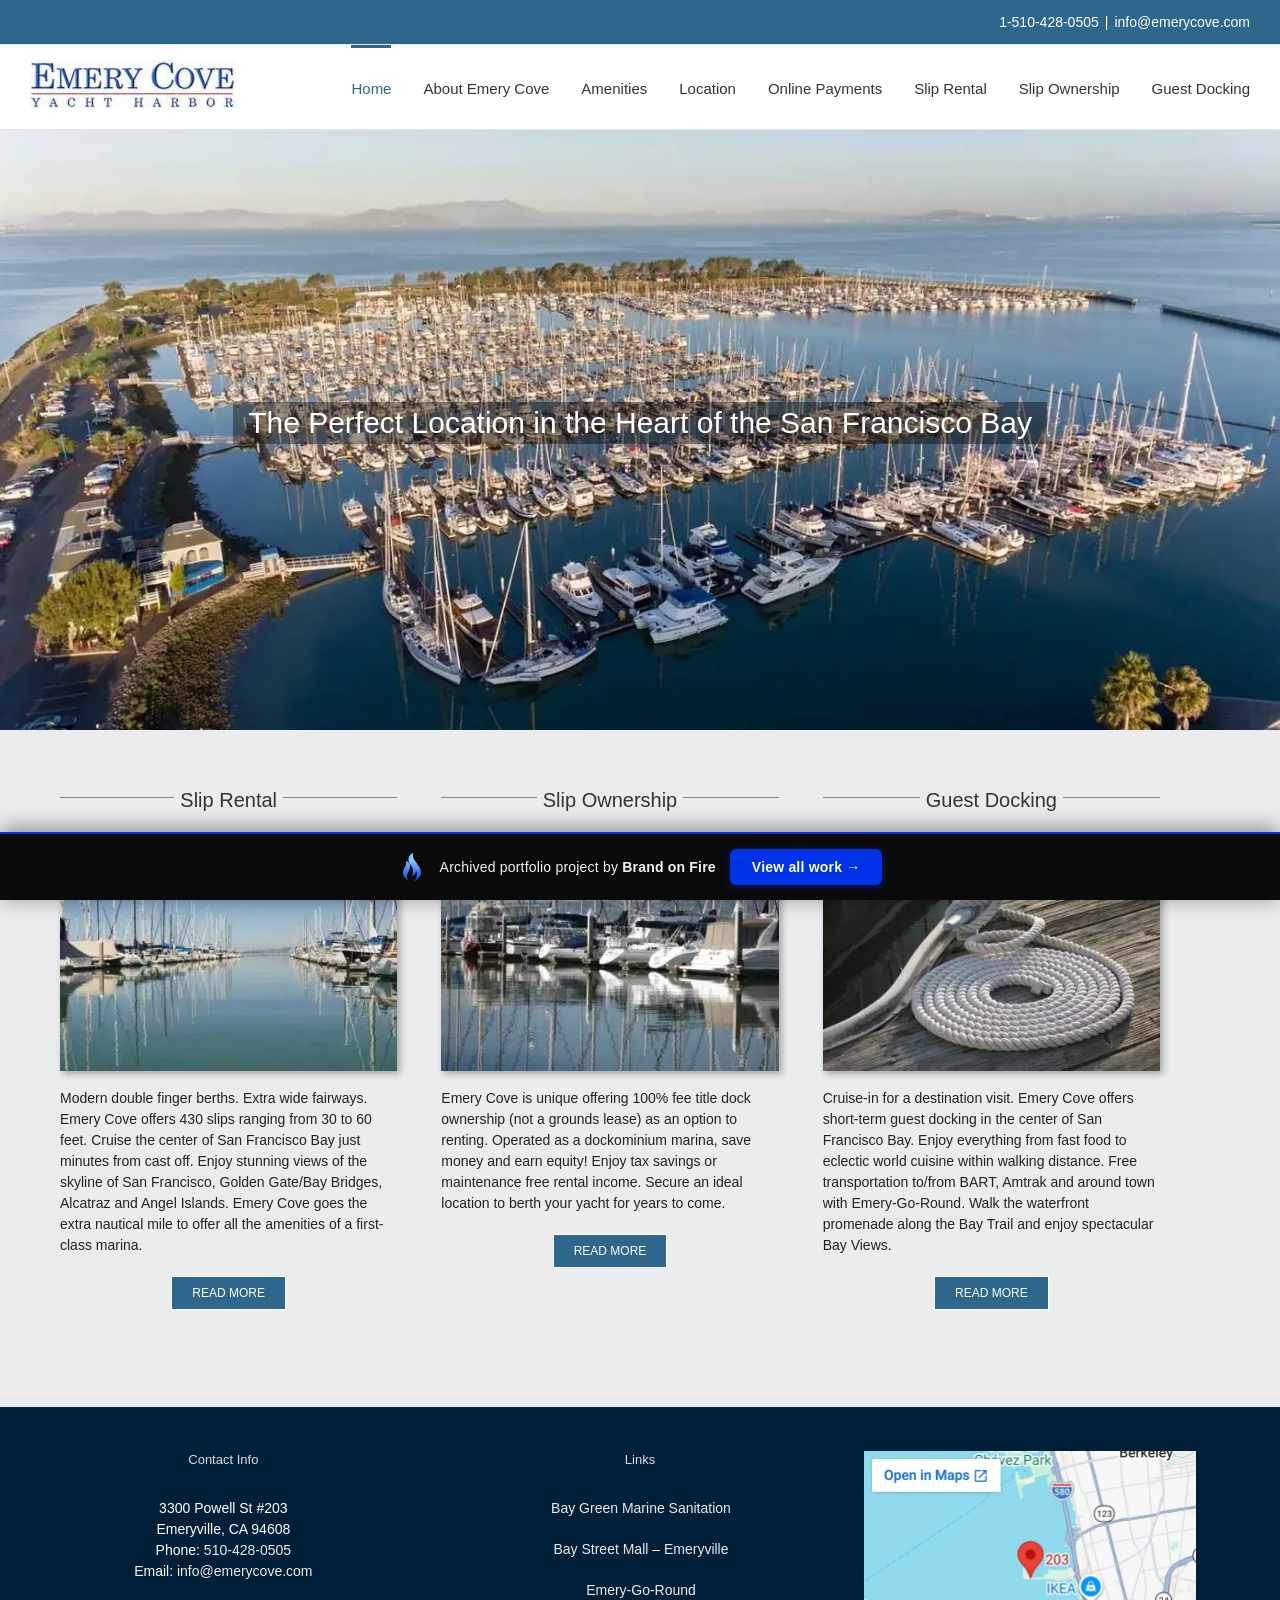
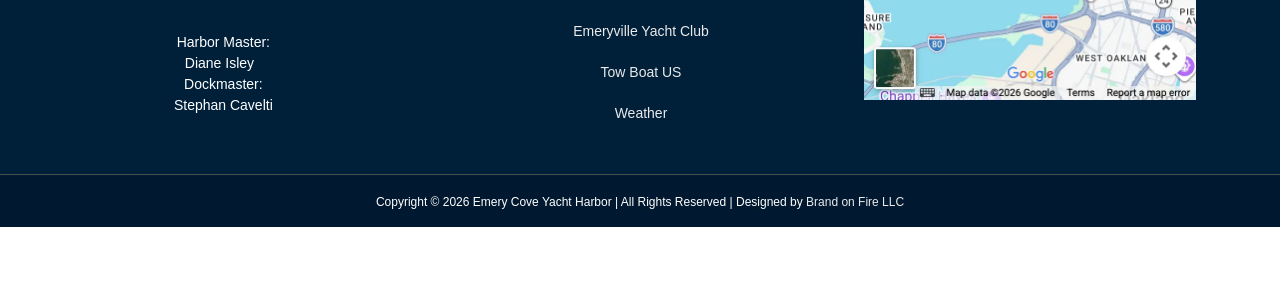
==== commit c2d05c3c: "Remove the portfolio commenting widget The feedback/commenting collector was an injected shadow-DOM " ====
--- a/index.html
+++ b/index.html
@@ -3,78 +3,4 @@
 Modern double finger berths. Extra wide fairways. Emery Cove offers 430 slips ranging from 30 to 60 feet. Cruise the center of San Francisco Bay just minutes from cast off. Enjoy stunning views of the skyline of San Francisco, Golden Gate/Bay Bridges, Alcatraz and Angel Islands. Emery Cove goes the extra"><meta property="og:url" content="/"><meta property="og:image" content="_a/8e4e6307a915.webp"><meta property="og:image:width" content="206"><meta property="og:image:height" content="50"><meta property="og:image:type" content="image/jpeg"><meta name="generator" content="Powered by Slider Revolution 6.7.41 - responsive, Mobile-Friendly Slider Plugin for WordPress with comfortable drag and drop interface."><meta name="generator" content="WP Rocket 3.20.2" data-wpr-features="wpr_minify_js wpr_preconnect_external_domains wpr_oci wpr_minify_css wpr_preload_links wpr_desktop"><link rel="stylesheet" href="style.css"><style>[data-bofp="0"]{background-color:rgb(255, 255, 255)!important}[data-bofp="1"]{background-color:rgb(255, 255, 255)!important;color:rgb(34, 34, 34)!important}[data-bofp="2"]{background-color:rgb(235, 236, 237)!important;color:rgb(34, 34, 34)!important}[data-bofp="3"]{background-color:rgb(255, 255, 255)!important;color:rgb(34, 34, 34)!important}[data-bofp="4"]{background-color:rgb(235, 236, 237)!important;color:rgb(34, 34, 34)!important}[data-bofp="5"]{background-color:rgba(255, 255, 255, 0)!important;color:rgb(34, 34, 34)!important}[data-bofp="6"]{background-color:rgb(0, 32, 58)!important;color:rgb(255, 255, 255)!important}</style><meta name="robots" content="noindex, nofollow"><style id="bof-noform">form,form *,fieldset,fieldset *,input,textarea,select,label.fusion-form-label,.wpcf7,.wpcf7 *,.fusion-form,.fusion-form *,.fusion-contact-form,.fusion-contact-form *,.elementor-form,.elementor-form *,.gform_wrapper,.gform_wrapper *,[class*="contact-form"],[class*="contact-form"] *,[id*="contact-form"],[id*="contact-form"] *{pointer-events:none!important;cursor:default!important;-webkit-user-select:none!important;user-select:none!important}</style></head><body data-rsssl="1" class="home wp-singular page-template page-template-100-width page-template-100-width-php page page-id-20 wp-theme-Avada wp-child-theme-Avada-Child-Theme fusion-image-hovers fusion-pagination-sizing fusion-button_type-flat fusion-button_span-no fusion-button_gradient-linear avada-image-rollover-circle-yes avada-image-rollover-yes avada-image-rollover-direction-left fusion-body ltr no-tablet-sticky-header no-mobile-sticky-header no-mobile-slidingbar no-mobile-totop avada-has-rev-slider-styles fusion-disable-outline fusion-sub-menu-fade mobile-logo-pos-left layout-wide-mode avada-has-boxed-modal-shadow-none layout-scroll-offset-full avada-has-zero-margin-offset-top fusion-top-header menu-text-align-center mobile-menu-design-modern fusion-show-pagination-text fusion-header-layout-v3 avada-responsive avada-footer-fx-none avada-menu-highlight-style-bar fusion-search-form-classic fusion-main-menu-search-overlay fusion-avatar-square avada-sticky-shrinkage avada-dropdown-styles avada-blog-layout-large avada-blog-archive-layout-large avada-header-shadow-no avada-menu-icon-position-left avada-has-megamenu-shadow avada-has-mainmenu-dropdown-divider avada-has-header-100-width avada-has-100-footer avada-has-breadcrumb-mobile-hidden avada-has-titlebar-hide avada-has-pagination-padding avada-flyout-menu-direction-fade avada-ec-views-v1 do-animate" data-awb-post-id="20" style="--viewportWidth: 1366;" data-bofp="1"><a class="skip-link screen-reader-text" href="#content">Skip to content</a><div id="boxed-wrapper"><div id="wrapper" class="fusion-wrapper" data-bofp="2"><div id="home" style="position:relative;top:-1px;"></div><header class="fusion-header-wrapper"><div class="fusion-header-v3 fusion-logo-alignment fusion-logo-left fusion-sticky-menu- fusion-sticky-logo- fusion-mobile-logo-  fusion-mobile-menu-design-modern"><div class="fusion-secondary-header"><div class="fusion-row"><div class="fusion-alignright"><div class="fusion-contact-info"><span class="fusion-contact-info-phone-number"><a href="tel:1-510-428-0505">1-510-428-0505</a></span><span class="fusion-header-separator">|</span><span class="fusion-contact-info-email-address"><a href="mailto:info@emerycove.com">info@emerycove.com</a></span></div>			</div></div></div><div class="fusion-header-sticky-height"></div><div class="fusion-header" data-bofp="3"><div class="fusion-row"><div class="fusion-logo" data-margin-top="15px" data-margin-bottom="15px" data-margin-left="0px" data-margin-right="0px"><a class="fusion-logo-link" href="index.html"><img src="_a/8e4e6307a915.webp" width="206" height="50" alt="Emery Cove Yacht Harbor Logo" data-retina_logo_url="" class="fusion-standard-logo"></a></div>		<nav class="fusion-main-menu" aria-label="Main Menu"><div class="fusion-overlay-search">		<form role="search" class="searchform fusion-search-form  fusion-search-form-classic" method="get" action="/"><div class="fusion-search-form-content"><div class="fusion-search-field search-field"><label><span class="screen-reader-text">Search for:</span><input type="search" value="" name="s" class="s" placeholder="Search..." required="" aria-required="true" aria-label="Search..."></label></div><div class="fusion-search-button search-button"><input type="submit" class="fusion-search-submit searchsubmit" aria-label="Search" value=""></div></div></form><div class="fusion-search-spacer"></div><a href="#" role="button" aria-label="Close Search" class="fusion-close-search"></a></div><ul id="menu-main-menu" class="fusion-menu"><li id="menu-item-32" class="menu-item menu-item-type-post_type menu-item-object-page menu-item-home current-menu-item page_item page-item-20 current_page_item menu-item-32" data-item-id="32"><a href="index.html" class="fusion-bar-highlight"><span class="menu-text">Home</span></a></li><li id="menu-item-44" class="menu-item menu-item-type-post_type menu-item-object-page menu-item-44" data-item-id="44"><a href="about-emery-cove/index.html" class="fusion-bar-highlight"><span class="menu-text">About Emery Cove</span></a></li><li id="menu-item-53" class="menu-item menu-item-type-post_type menu-item-object-page menu-item-53" data-item-id="53"><a href="amenities/index.html" class="fusion-bar-highlight"><span class="menu-text">Amenities</span></a></li><li id="menu-item-68" class="menu-item menu-item-type-post_type menu-item-object-page menu-item-68" data-item-id="68"><a href="location/index.html" class="fusion-bar-highlight"><span class="menu-text">Location</span></a></li><li id="menu-item-71" class="menu-item menu-item-type-post_type menu-item-object-page menu-item-71" data-item-id="71"><a href="online-payments/index.html" class="fusion-bar-highlight"><span class="menu-text">Online Payments</span></a></li><li id="menu-item-77" class="menu-item menu-item-type-post_type menu-item-object-page menu-item-77" data-item-id="77"><a href="slip-rental/index.html" class="fusion-bar-highlight"><span class="menu-text">Slip Rental</span></a></li><li id="menu-item-132" class="menu-item menu-item-type-post_type menu-item-object-page menu-item-132" data-item-id="132"><a href="slip-ownership/index.html" class="fusion-bar-highlight"><span class="menu-text">Slip Ownership</span></a></li><li id="menu-item-131" class="menu-item menu-item-type-post_type menu-item-object-page menu-item-131" data-item-id="131"><a href="guest-docking/index.html" class="fusion-bar-highlight"><span class="menu-text">Guest Docking</span></a></li></ul></nav>	<div class="fusion-mobile-menu-icons"><a href="#" class="fusion-icon awb-icon-bars" aria-label="Toggle mobile menu" aria-expanded="false" aria-controls="mobile-menu-main-menu"></a></div><nav class="fusion-mobile-nav-holder fusion-mobile-menu-text-align-center" aria-label="Main Menu Mobile"><ul id="mobile-menu-main-menu" class="fusion-menu"><li id="mobile-menu-item-32" class="fusion-mobile-nav-item fusion-mobile-current-nav-item" data-item-id="32" style=""><a href="index.html" class="fusion-bar-highlight"><span class="menu-text">Home</span></a></li><li id="mobile-menu-item-44" class="fusion-mobile-nav-item" data-item-id="44" style=""><a href="about-emery-cove/index.html" class="fusion-bar-highlight"><span class="menu-text">About Emery Cove</span></a></li><li id="mobile-menu-item-53" class="fusion-mobile-nav-item" data-item-id="53" style=""><a href="amenities/index.html" class="fusion-bar-highlight"><span class="menu-text">Amenities</span></a></li><li id="mobile-menu-item-68" class="fusion-mobile-nav-item" data-item-id="68" style=""><a href="location/index.html" class="fusion-bar-highlight"><span class="menu-text">Location</span></a></li><li id="mobile-menu-item-71" class="fusion-mobile-nav-item" data-item-id="71" style=""><a href="online-payments/index.html" class="fusion-bar-highlight"><span class="menu-text">Online Payments</span></a></li><li id="mobile-menu-item-77" class="fusion-mobile-nav-item" data-item-id="77" style=""><a href="slip-rental/index.html" class="fusion-bar-highlight"><span class="menu-text">Slip Rental</span></a></li><li id="mobile-menu-item-132" class="fusion-mobile-nav-item" data-item-id="132" style=""><a href="slip-ownership/index.html" class="fusion-bar-highlight"><span class="menu-text">Slip Ownership</span></a></li><li id="mobile-menu-item-131" class="fusion-mobile-nav-item" data-item-id="131" style=""><a href="guest-docking/index.html" class="fusion-bar-highlight"><span class="menu-text">Guest Docking</span></a></li></ul></nav></div></div></div><div class="fusion-clearfix"></div></header><div id="sliders-container" class="fusion-slider-visibility"><div id="fusion-slider-2" data-id="2" class="fusion-slider-container fusion-slider-20 full-width-slider-container" style="height: 600px; max-width: 100%; max-height: 600px;"><div class="tfs-slider flexslider main-flex full-width-slider" style="max-width: 100%; --typography_sensitivity: 1; height: 600px;" data-slider_width="100%" data-slider_height="600px" data-full_screen="0" data-parallax="0" data-nav_arrows="1" data-nav_box_width="35px" data-nav_box_height="35px" data-nav_arrow_size="20px" data-pagination_circles="0" data-autoplay="0" data-loop="0" data-animation="fade" data-slideshow_speed="7000" data-animation_speed="600" data-typo_sensitivity="1" data-typo_factor="1.5" data-orderby="date" data-order="DESC" data-slider_indicator="" data-slider_indicator_color="#ffffff"><ul class="slides" style="max-width:100%;"><li class="slide-id-24 flex-active-slide" data-mute="yes" data-loop="yes" data-autoplay="yes" style="width: 100%; float: left; margin-right: -100%; position: relative; opacity: 1; display: block; z-index: 2;"><div class="slide-content-container slide-content-center" style=""><div class="slide-content" style="margin-top: 0px; opacity: 1;"><div class="heading with-bg"><div class="fusion-title-sc-wrapper" style="background-color: rgba(0,0,0,0.4);"><div class="fusion-title title fusion-title-1 fusion-sep-none fusion-title-center fusion-title-text fusion-title-size-three" style="--awb-margin-bottom:0px;--awb-margin-top-small:0px;--awb-margin-right-small:0px;--awb-margin-bottom-small:20px;--awb-margin-left-small:0px;--awb-font-size:30px;"><h3 class="fusion-title-heading title-heading-center fusion-responsive-typography-calculated" style="margin: 0px; font-size: 1em; line-height: 1.2; --fontSize: 30; --typography_sensitivity: 1;" data-fontsize="30" data-lineheight="36px">The Perfect Location in the Heart of the San Francisco Bay</h3></div>									</div></div><div class="buttons"></div></div></div><div class="background background-image" style="background-image: url(_a/da6d04f75014.webp);max-width:100%;height:600px;filter: progid:DXImageTransform.Microsoft.AlphaImageLoader(src='_a/da6d04f75014.webp', sizingMethod='scale');" data-imgwidth="1500"></div></li></ul><ul class="flex-direction-nav"><li class="flex-nav-prev"><a class="flex-prev flex-disabled" href="#" tabindex="-1"></a></li><li class="flex-nav-next"><a class="flex-next flex-disabled" href="#" tabindex="-1"></a></li></ul></div></div></div><main id="main" class="clearfix width-100" data-bofp="4"><div class="fusion-row" style="max-width:100%;"><section id="content" class="full-width"><div id="post-20" class="post-20 page type-page status-publish hentry"><span class="entry-title rich-snippet-hidden">Home</span><span class="vcard rich-snippet-hidden"><span class="fn"><a href="index.html" rel="author">brandonfire</a></span></span><span class="updated rich-snippet-hidden">2018-06-12T21:27:52+00:00</span>						<div class="post-content"><div class="fusion-fullwidth fullwidth-box fusion-builder-row-1 nonhundred-percent-fullwidth non-hundred-percent-height-scrolling" style="--awb-border-radius-top-left:0px;--awb-border-radius-top-right:0px;--awb-border-radius-bottom-right:0px;--awb-border-radius-bottom-left:0px;--awb-flex-wrap:wrap;" data-bofp="5"><div class="fusion-builder-row fusion-row"><div class="fusion-layout-column fusion_builder_column fusion-builder-column-0 fusion_builder_column_1_3 1_3 fusion-one-third fusion-column-first" style="--awb-padding-bottom:25px;--awb-bg-size:cover;width:33.333333333333%;width:calc(33.333333333333% - ( ( 4% + 4% ) * 0.33333333333333 ) );margin-right: 4%;"><div class="fusion-column-wrapper fusion-flex-column-wrapper-legacy"><div class="fusion-title title fusion-title-2 fusion-title-center fusion-title-text fusion-title-size-two" style="--awb-margin-top-small:0px;--awb-margin-right-small:0px;--awb-margin-bottom-small:20px;--awb-margin-left-small:0px;--awb-sep-color:#878585;"><div class="title-sep-container title-sep-container-left"><div class="title-sep sep-single sep-solid" style="border-color:#878585;"></div></div><span class="awb-title-spacer"></span><h2 class="fusion-title-heading title-heading-center fusion-responsive-typography-calculated" style="margin: 0px; --fontSize: 20; line-height: 1.5; --minFontSize: 20;" data-fontsize="20" data-lineheight="30px"><a href="slip-rental/index.html">Slip Rental</a></h2><span class="awb-title-spacer"></span><div class="title-sep-container title-sep-container-right"><div class="title-sep sep-single sep-solid" style="border-color:#878585;"></div></div></div><div class="fusion-image-element in-legacy-container" style="--awb-caption-title-font-family:var(--h2_typography-font-family);--awb-caption-title-font-weight:var(--h2_typography-font-weight);--awb-caption-title-font-style:var(--h2_typography-font-style);--awb-caption-title-size:var(--h2_typography-font-size);--awb-caption-title-transform:var(--h2_typography-text-transform);--awb-caption-title-line-height:var(--h2_typography-line-height);--awb-caption-title-letter-spacing:var(--h2_typography-letter-spacing);"><span class=" fusion-imageframe imageframe-dropshadow imageframe-1 hover-type-none" style="-webkit-box-shadow: 3px 3px 7px rgba(0,0,0,0.3);box-shadow: 3px 3px 7px rgba(0,0,0,0.3);"><a class="fusion-no-lightbox" href="slip-rental/index.html" target="_self" aria-label="slip-rental"><img fetchpriority="high" decoding="async" width="750" height="500" alt="Perspective view of the Slip Rental" src="_a/ad82b954185b.webp" class="img-responsive wp-image-152"></a></span></div><div class="fusion-sep-clear"></div><div class="fusion-separator fusion-full-width-sep" style="margin-left: auto;margin-right: auto;margin-top:15px;width:100%;"></div><div class="fusion-sep-clear"></div><div class="fusion-text fusion-text-1"><p>Modern double finger berths. Extra wide fairways. Emery Cove offers 430 slips ranging from 30 to 60 feet. Cruise the center of San Francisco Bay just minutes from cast off. Enjoy stunning views of the skyline of San Francisco, Golden Gate/Bay Bridges, Alcatraz and Angel Islands. Emery Cove goes the extra nautical mile to offer all the amenities of a first-class marina.</p></div><div class="fusion-button-wrapper fusion-aligncenter"><a class="fusion-button button-flat button-small button-default fusion-button-default button-1 fusion-button-default-span fusion-button-default-type" style="--button-border-radius-top-left:0px;--button-border-radius-top-right:0px;--button-border-radius-bottom-right:0px;--button-border-radius-bottom-left:0px;" target="_self" href="slip-rental/index.html"><span class="fusion-button-text awb-button__text awb-button__text--default">Read More</span></a></div><div class="fusion-clearfix"></div></div></div><div class="fusion-layout-column fusion_builder_column fusion-builder-column-1 fusion_builder_column_1_3 1_3 fusion-one-third" style="--awb-padding-bottom:25px;--awb-bg-size:cover;width:33.333333333333%;width:calc(33.333333333333% - ( ( 4% + 4% ) * 0.33333333333333 ) );margin-right: 4%;"><div class="fusion-column-wrapper fusion-flex-column-wrapper-legacy"><div class="fusion-title title fusion-title-3 fusion-title-center fusion-title-text fusion-title-size-two" style="--awb-margin-top-small:0px;--awb-margin-right-small:0px;--awb-margin-bottom-small:20px;--awb-margin-left-small:0px;--awb-sep-color:#878585;"><div class="title-sep-container title-sep-container-left"><div class="title-sep sep-single sep-solid" style="border-color:#878585;"></div></div><span class="awb-title-spacer"></span><h2 class="fusion-title-heading title-heading-center fusion-responsive-typography-calculated" style="margin: 0px; --fontSize: 20; line-height: 1.5; --minFontSize: 20;" data-fontsize="20" data-lineheight="30px">Slip&nbsp;Ownership</h2><span class="awb-title-spacer"></span><div class="title-sep-container title-sep-container-right"><div class="title-sep sep-single sep-solid" style="border-color:#878585;"></div></div></div><div class="fusion-image-element in-legacy-container" style="--awb-caption-title-font-family:var(--h2_typography-font-family);--awb-caption-title-font-weight:var(--h2_typography-font-weight);--awb-caption-title-font-style:var(--h2_typography-font-style);--awb-caption-title-size:var(--h2_typography-font-size);--awb-caption-title-transform:var(--h2_typography-text-transform);--awb-caption-title-line-height:var(--h2_typography-line-height);--awb-caption-title-letter-spacing:var(--h2_typography-letter-spacing);"><span class=" fusion-imageframe imageframe-dropshadow imageframe-2 hover-type-none" style="-webkit-box-shadow: 3px 3px 7px rgba(0,0,0,0.3);box-shadow: 3px 3px 7px rgba(0,0,0,0.3);"><a class="fusion-no-lightbox" href="slip-ownership/index.html" target="_self" aria-label="slip-ownership"><img decoding="async" width="750" height="500" alt="Yacht Docking" src="_a/1fe8c4d1b78f.webp" class="img-responsive wp-image-161"></a></span></div><div class="fusion-sep-clear"></div><div class="fusion-separator fusion-full-width-sep" style="margin-left: auto;margin-right: auto;margin-top:15px;width:100%;"></div><div class="fusion-sep-clear"></div><div class="fusion-text fusion-text-2"><p>Emery Cove is unique offering 100% fee title dock ownership (not a grounds lease) as an option to renting. Operated as a dockominium marina, save money and earn equity! Enjoy tax savings or maintenance free rental income. Secure an ideal location to berth your yacht for years to come.</p></div><div class="fusion-button-wrapper fusion-aligncenter"><a class="fusion-button button-flat button-small button-default fusion-button-default button-2 fusion-button-default-span fusion-button-default-type" style="--button-border-radius-top-left:0px;--button-border-radius-top-right:0px;--button-border-radius-bottom-right:0px;--button-border-radius-bottom-left:0px;" target="_self" href="slip-ownership/index.html"><span class="fusion-button-text awb-button__text awb-button__text--default">Read More</span></a></div><div class="fusion-clearfix"></div></div></div><div class="fusion-layout-column fusion_builder_column fusion-builder-column-2 fusion_builder_column_1_3 1_3 fusion-one-third fusion-column-last" style="--awb-padding-bottom:25px;--awb-bg-size:cover;width:33.333333333333%;width:calc(33.333333333333% - ( ( 4% + 4% ) * 0.33333333333333 ) );"><div class="fusion-column-wrapper fusion-flex-column-wrapper-legacy"><div class="fusion-title title fusion-title-4 fusion-title-center fusion-title-text fusion-title-size-two" style="--awb-margin-top-small:0px;--awb-margin-right-small:0px;--awb-margin-bottom-small:20px;--awb-margin-left-small:0px;--awb-sep-color:#878585;"><div class="title-sep-container title-sep-container-left"><div class="title-sep sep-single sep-solid" style="border-color:#878585;"></div></div><span class="awb-title-spacer"></span><h2 class="fusion-title-heading title-heading-center fusion-responsive-typography-calculated" style="margin: 0px; --fontSize: 20; line-height: 1.5; --minFontSize: 20;" data-fontsize="20" data-lineheight="30px">Guest Docking</h2><span class="awb-title-spacer"></span><div class="title-sep-container title-sep-container-right"><div class="title-sep sep-single sep-solid" style="border-color:#878585;"></div></div></div><div class="fusion-image-element in-legacy-container" style="--awb-caption-title-font-family:var(--h2_typography-font-family);--awb-caption-title-font-weight:var(--h2_typography-font-weight);--awb-caption-title-font-style:var(--h2_typography-font-style);--awb-caption-title-size:var(--h2_typography-font-size);--awb-caption-title-transform:var(--h2_typography-text-transform);--awb-caption-title-line-height:var(--h2_typography-line-height);--awb-caption-title-letter-spacing:var(--h2_typography-letter-spacing);"><span class=" fusion-imageframe imageframe-dropshadow imageframe-3 hover-type-none" style="-webkit-box-shadow: 3px 3px 7px rgba(0,0,0,0.3);box-shadow: 3px 3px 7px rgba(0,0,0,0.3);"><a class="fusion-no-lightbox" href="guest-docking/index.html" target="_self" aria-label="guest-docking"><img decoding="async" width="750" height="500" alt="Rope for Guest Docking" src="_a/7c515e1c6371.webp" class="img-responsive wp-image-156"></a></span></div><div class="fusion-sep-clear"></div><div class="fusion-separator fusion-full-width-sep" style="margin-left: auto;margin-right: auto;margin-top:15px;width:100%;"></div><div class="fusion-sep-clear"></div><div class="fusion-text fusion-text-3"><p>Cruise-in for a destination visit. Emery Cove offers short-term guest docking in the center of San Francisco Bay. Enjoy everything from fast food to eclectic world cuisine within walking distance. Free transportation to/from BART, Amtrak and around town with Emery-Go-Round. Walk the waterfront promenade along the Bay Trail and enjoy spectacular Bay Views.</p></div><div class="fusion-button-wrapper fusion-aligncenter"><a class="fusion-button button-flat button-small button-default fusion-button-default button-3 fusion-button-default-span fusion-button-default-type" style="--button-border-radius-top-left:0px;--button-border-radius-top-right:0px;--button-border-radius-bottom-right:0px;--button-border-radius-bottom-left:0px;" target="_self" href="guest-docking/index.html"><span class="fusion-button-text awb-button__text awb-button__text--default">Read More</span></a></div><div class="fusion-clearfix"></div></div></div></div></div></div></div></section></div></main><div class="fusion-footer"><footer class="fusion-footer-widget-area fusion-widget-area fusion-footer-widget-area-center" data-bofp="6"><div class="fusion-row"><div class="fusion-columns fusion-columns-3 fusion-widget-area"><div class="fusion-column col-lg-4 col-md-4 col-sm-4"><section id="contact_info-widget-2" class="fusion-footer-widget-column widget contact_info"><h4 class="widget-title fusion-responsive-typography-calculated" data-fontsize="13" style="--fontSize: 13; line-height: 1.5; --minFontSize: 13;" data-lineheight="19.5px">Contact Info</h4><div class="contact-info-container"><p class="address">3300 Powell St #203 <br>Emeryville, CA  94608</p><p class="phone">Phone: <a href="tel:510-428-0505">510-428-0505</a></p><p class="email">Email: <a href="mailto:info@emerycove.com">info@emerycove.com</a></p></div><div style="clear:both;"></div></section><section id="custom_html-3" class="widget_text fusion-footer-widget-column widget widget_custom_html" style="border-style: solid;border-color:transparent;border-width:0px;"><div class="textwidget custom-html-widget">Harbor Master:  <br>Diane Isley
 &nbsp;
 <br>Dockmaster:  <br>Stephan Cavelti</div><div style="clear:both;"></div></section>																					</div><div class="fusion-column col-lg-4 col-md-4 col-sm-4"><section id="nav_menu-2" class="fusion-footer-widget-column widget widget_nav_menu"><h4 class="widget-title fusion-responsive-typography-calculated" data-fontsize="13" style="--fontSize: 13; line-height: 1.5; --minFontSize: 13;" data-lineheight="19.5px">Links</h4><div class="menu-links-container"><ul id="menu-links" class="menu"><li id="menu-item-201" class="menu-item menu-item-type-custom menu-item-object-custom menu-item-201"><a>Bay Green Marine Sanitation</a></li><li id="menu-item-202" class="menu-item menu-item-type-custom menu-item-object-custom menu-item-202"><a>Bay Street Mall – Emeryville</a></li><li id="menu-item-203" class="menu-item menu-item-type-custom menu-item-object-custom menu-item-203"><a>Emery-Go-Round</a></li><li id="menu-item-204" class="menu-item menu-item-type-custom menu-item-object-custom menu-item-204"><a>Emeryville Yacht Club</a></li><li id="menu-item-205" class="menu-item menu-item-type-custom menu-item-object-custom menu-item-205"><a>Tow Boat US</a></li><li id="menu-item-232" class="menu-item menu-item-type-custom menu-item-object-custom menu-item-232"><a>Weather</a></li></ul></div><div style="clear:both;"></div></section>																					</div><div class="fusion-column fusion-column-last col-lg-4 col-md-4 col-sm-4"><section id="custom_html-2" class="widget_text fusion-footer-widget-column widget widget_custom_html"><div class="textwidget custom-html-widget"><img src="_a/emerycove-footer-map.webp" width="333" height="250" alt="Map of Emery Cove Yacht Harbor, 3300 Powell St #203, Emeryville, CA 94608" loading="lazy" style="display:block;max-width:100%;height:auto;border:0;"></div><div style="clear:both;"></div></section>																					</div><div class="fusion-clearfix"></div></div></div></footer><footer id="footer" class="fusion-footer-copyright-area fusion-footer-copyright-center"><div class="fusion-row"><div class="fusion-copyright-content"><div class="fusion-copyright-notice" style="padding-bottom: 0px;"><div>
-		Copyright © 2026 Emery Cove Yacht Harbor | All Rights Reserved | Designed by <a href="https://brandonfire.com" target="_blank">Brand on Fire LLC</a>	</div></div><div class="fusion-social-links-footer" style="display: none;"></div></div></div></footer></div></div></div><a class="fusion-one-page-text-link fusion-page-load-link" tabindex="-1" href="#" aria-hidden="true">Page load link</a><div class="avada-footer-scripts"></div><section class="to-top-container to-top-right" aria-labelledby="awb-to-top-label"><a href="#" id="toTop" class="fusion-top-top-link"><span id="awb-to-top-label" class="screen-reader-text">Go to Top</span></a></section><!-- bof-portfolio-bar --><a href="https://brandonfire.com/portfolio/" id="bof-portfolio-bar" rel="noopener" style="position:fixed;left:0;right:0;bottom:0;z-index:2147483647;display:flex;align-items:center;justify-content:center;gap:14px;flex-wrap:wrap;background:#0a0a0a;color:#ffffff !important;font-family:Inter,-apple-system,BlinkMacSystemFont,'Segoe UI',Roboto,Helvetica,Arial,sans-serif;font-size:14px;font-weight:500;line-height:1;letter-spacing:.2px;padding:15px 18px;text-decoration:none !important;box-shadow:0 -3px 22px rgba(0,0,0,.45);border-top:2px solid #0033e7;box-sizing:border-box;"><img src="[data-uri]" alt="" width="28" height="28" style="display:block;flex:0 0 auto;width:28px;height:28px;"><span style="opacity:.95;color:#fff;">Archived portfolio project by <strong style="font-weight:700;color:#fff;">Brand&nbsp;on&nbsp;Fire</strong></span><span style="background:#0033e7;color:#fff;padding:11px 22px;border-radius:6px;font-weight:700;font-size:14px;white-space:nowrap;box-shadow:0 2px 10px rgba(0,51,231,.4);">View&nbsp;all&nbsp;work&nbsp;&rarr;</span></a><script>(function(){function p(){var b=document.getElementById("bof-portfolio-bar");if(b&&document.body)document.body.style.setProperty("padding-bottom",b.offsetHeight+"px","important");}if(document.readyState!=="loading")p();else document.addEventListener("DOMContentLoaded",p);window.addEventListener("resize",p);})();</script><script>/* Brand on Fire portfolio feedback collector. One shared origin (brand-on-fire.github.io) => one shared
-   localStorage; every comment is stamped with the site + page it was written on. Shadow DOM so the host
-   site's CSS / pointer-events:none can't touch it. "Export all" copies everything for Claude. */
-(function () {
-  var K = 'bof_feedback', D = document;
-  if (D.getElementById('bof-fb-host')) return;
-  function L() { try { return JSON.parse(localStorage.getItem(K)) || []; } catch (e) { return []; } }
-  function SV(a) { try { localStorage.setItem(K, JSON.stringify(a)); } catch (e) {} }
-  function slug() { var p = location.pathname.split('/').filter(Boolean); return p[0] || '(home)'; }
-  function pagePath() { var p = location.pathname.split('/').filter(Boolean); return '/' + p.slice(1).join('/') + (p.length > 1 ? '/' : ''); }
-  function draftKey() { return 'bof_fb_draft'; }     // one global draft so an in-progress comment survives navigation
-  function barH() { var b = D.getElementById('bof-portfolio-bar'); return b ? b.offsetHeight : 0; }
-  function sync() { try { fetch('http://localhost:8799/sync', { method: 'POST', headers: { 'Content-Type': 'text/plain' }, body: JSON.stringify(L()), keepalive: true }).catch(function () {}); } catch (e) {} }
-  function counts() { var a = L(), s = slug(), here = a.filter(function (c) { return c.site === s; }).length; return { here: here, total: a.length }; }
-  var open = localStorage.getItem('bof_fb_open') === '1';
-
-  var host = D.createElement('div'); host.id = 'bof-fb-host';
-  host.style.cssText = 'all:initial;position:fixed;left:0;right:0;bottom:0;z-index:2147483647;pointer-events:none';
-  var R = host.attachShadow({ mode: 'open' });
-  R.innerHTML =
-    '<style>' +
-    ':host{all:initial}div,textarea,button,span,b{box-sizing:border-box;font-family:Inter,system-ui,-apple-system,"Segoe UI",Arial,sans-serif;margin:0}' +
-    '.tog{position:fixed;right:14px;background:#0033e7;color:#fff;font-weight:700;font-size:13px;padding:9px 14px;border-radius:8px 8px 0 0;cursor:pointer;box-shadow:0 -2px 12px rgba(0,0,0,.45);pointer-events:auto;user-select:none}' +
-    '.pan{position:fixed;left:0;right:0;background:#0a0a0a;border-top:2px solid #0033e7;height:158px;padding:8px 12px 10px;display:none;pointer-events:auto}' +
-    '.pan.open{display:block}' +
-    '.hd{display:flex;align-items:center;gap:8px;color:#fff;font-size:12.5px;margin-bottom:6px}' +
-    '.hd b{color:#8bccff;font-weight:700}.hd .pg{color:#9aa3b2}' +
-    'textarea{display:block;width:100%;height:74px;background:#16181d;color:#fff;border:1px solid #2a2d35;border-radius:6px;padding:8px;font-size:13px;line-height:1.4;resize:none;pointer-events:auto;-webkit-user-select:text;user-select:text;outline:none}' +
-    'textarea:focus{border-color:#0033e7}' +
-    '.row{display:flex;gap:8px;align-items:center;margin-top:7px}' +
-    'button{border:0;border-radius:6px;padding:8px 14px;font-weight:700;font-size:13px;cursor:pointer;pointer-events:auto}' +
-    '.save{background:#0033e7;color:#fff}.exp{background:#16181d;color:#8bccff;border:1px solid #2a2d35}.undo{background:transparent;color:#888;font-weight:600;font-size:12px;padding:6px}' +
-    '.st{color:#9aa3b2;font-size:12px;margin-left:auto}' +
-    '</style>' +
-    '<div class="tog" id="tog"></div>' +
-    '<div class="pan" id="pan">' +
-    '<div class="hd">Commenting on <b id="site"></b><span class="pg" id="pg"></span></div>' +
-    '<textarea id="ta" placeholder="Type feedback for THIS page, then Save…"></textarea>' +
-    '<div class="row"><button class="save" id="save">Save</button><button class="undo" id="undo">Undo last</button><button class="exp" id="exp">Export all</button><span class="st" id="st"></span></div>' +
-    '</div>';
-  D.body.appendChild(host);
-
-  var tog = R.getElementById('tog'), pan = R.getElementById('pan'), ta = R.getElementById('ta');
-  R.getElementById('site').textContent = slug();
-  R.getElementById('pg').textContent = pagePath();
-  ta.value = localStorage.getItem(draftKey()) || '';
-  ta.addEventListener('input', function () { localStorage.setItem(draftKey(), ta.value); });
-  function refresh() {
-    var h = barH(), c = counts();
-    pan.style.bottom = h + 'px'; pan.classList.toggle('open', open);
-    tog.style.bottom = (open ? 158 + h : h) + 'px';
-    tog.textContent = '💬 Feedback (' + c.total + ') ' + (open ? '▾' : '▴');
-    R.getElementById('st').textContent = c.here + ' on this site · ' + c.total + ' total';
-  }
-  tog.addEventListener('click', function () { open = !open; localStorage.setItem('bof_fb_open', open ? '1' : '0'); refresh(); if (open) setTimeout(function () { ta.focus(); }, 0); });
-  R.getElementById('save').addEventListener('click', function () {
-    var t = ta.value.trim(); if (!t) return;
-    var a = L(); a.push({ site: slug(), page: location.pathname, text: t, ts: new Date().toISOString() }); SV(a);
-    ta.value = ''; localStorage.removeItem(draftKey()); refresh(); sync();
-    var b = R.getElementById('save'); b.textContent = 'Saved ✓ ' + slug(); setTimeout(function () { b.textContent = 'Save'; }, 1100);
-  });
-  R.getElementById('undo').addEventListener('click', function () {
-    var a = L(); if (!a.length) return; var last = a.pop(); SV(a); refresh(); sync();
-    var b = R.getElementById('undo'); b.textContent = 'removed'; setTimeout(function () { b.textContent = 'Undo last'; }, 900);
-  });
-  R.getElementById('exp').addEventListener('click', function () {
-    var a = L(); if (!a.length) { alert('No comments saved yet.'); return; }
-    var txt = 'PORTFOLIO FEEDBACK (' + a.length + ' comments)\n\n' + a.map(function (c) { return '[' + c.site + c.page + ']\n' + c.text; }).join('\n\n');
-    if (navigator.clipboard && navigator.clipboard.writeText) navigator.clipboard.writeText(txt).then(function () { alert('Copied ' + a.length + ' comments — paste to Claude.'); }, function () { window.prompt('Copy all (Cmd+C):', txt); });
-    else window.prompt('Copy all (Cmd+C):', txt);
-  });
-  window.addEventListener('resize', refresh);
-  if (D.readyState !== 'loading') { refresh(); sync(); } else D.addEventListener('DOMContentLoaded', function () { refresh(); sync(); });
-})();
-</script><!-- /bof-portfolio-bar --></body></html>+		Copyright © 2026 Emery Cove Yacht Harbor | All Rights Reserved | Designed by <a href="https://brandonfire.com" target="_blank">Brand on Fire LLC</a>	</div></div><div class="fusion-social-links-footer" style="display: none;"></div></div></div></footer></div></div></div><a class="fusion-one-page-text-link fusion-page-load-link" tabindex="-1" href="#" aria-hidden="true">Page load link</a><div class="avada-footer-scripts"></div><section class="to-top-container to-top-right" aria-labelledby="awb-to-top-label"><a href="#" id="toTop" class="fusion-top-top-link"><span id="awb-to-top-label" class="screen-reader-text">Go to Top</span></a></section><!-- bof-portfolio-bar --><a href="https://brandonfire.com/portfolio/" id="bof-portfolio-bar" rel="noopener" style="position:fixed;left:0;right:0;bottom:0;z-index:2147483647;display:flex;align-items:center;justify-content:center;gap:14px;flex-wrap:wrap;background:#0a0a0a;color:#ffffff !important;font-family:Inter,-apple-system,BlinkMacSystemFont,'Segoe UI',Roboto,Helvetica,Arial,sans-serif;font-size:14px;font-weight:500;line-height:1;letter-spacing:.2px;padding:15px 18px;text-decoration:none !important;box-shadow:0 -3px 22px rgba(0,0,0,.45);border-top:2px solid #0033e7;box-sizing:border-box;"><img src="[data-uri]" alt="" width="28" height="28" style="display:block;flex:0 0 auto;width:28px;height:28px;"><span style="opacity:.95;color:#fff;">Archived portfolio project by <strong style="font-weight:700;color:#fff;">Brand&nbsp;on&nbsp;Fire</strong></span><span style="background:#0033e7;color:#fff;padding:11px 22px;border-radius:6px;font-weight:700;font-size:14px;white-space:nowrap;box-shadow:0 2px 10px rgba(0,51,231,.4);">View&nbsp;all&nbsp;work&nbsp;&rarr;</span></a><script>(function(){function p(){var b=document.getElementById("bof-portfolio-bar");if(b&&document.body)document.body.style.setProperty("padding-bottom",b.offsetHeight+"px","important");}if(document.readyState!=="loading")p();else document.addEventListener("DOMContentLoaded",p);window.addEventListener("resize",p);})();</script><!-- /bof-portfolio-bar --></body></html>
